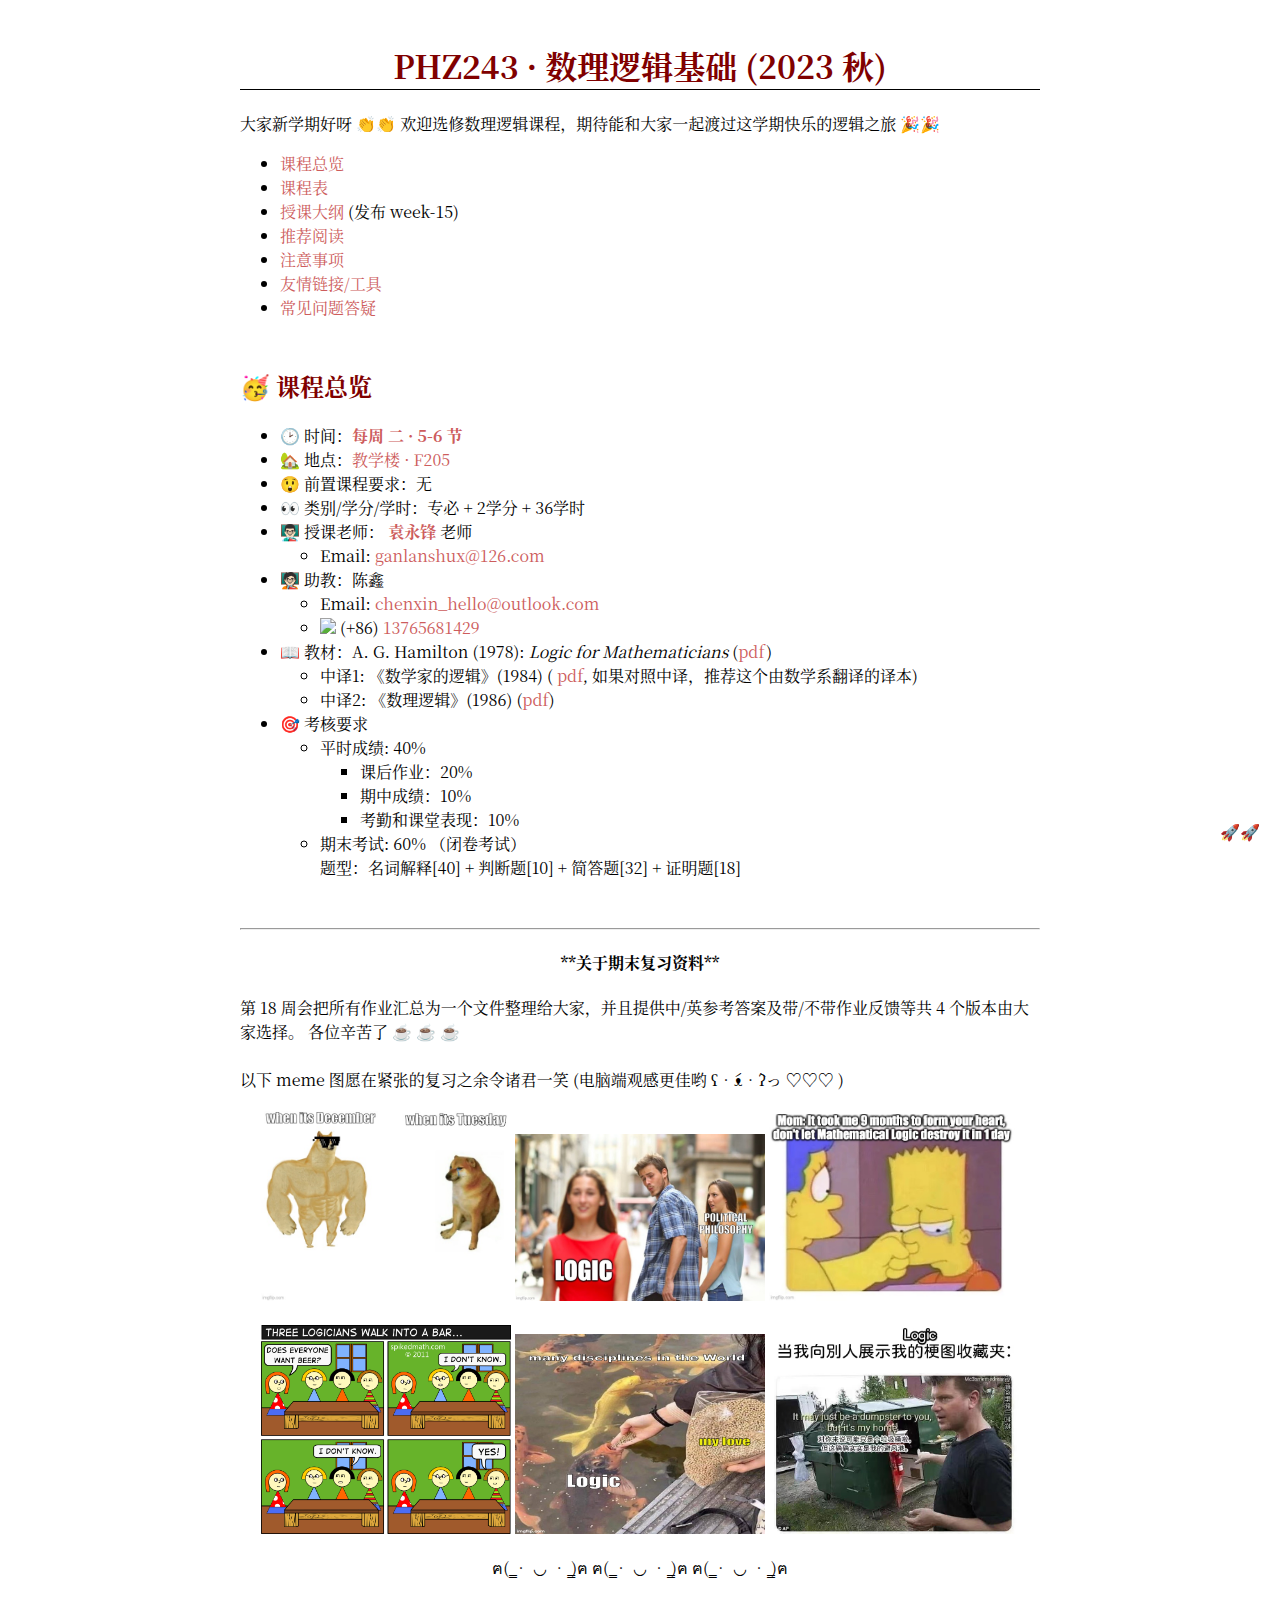
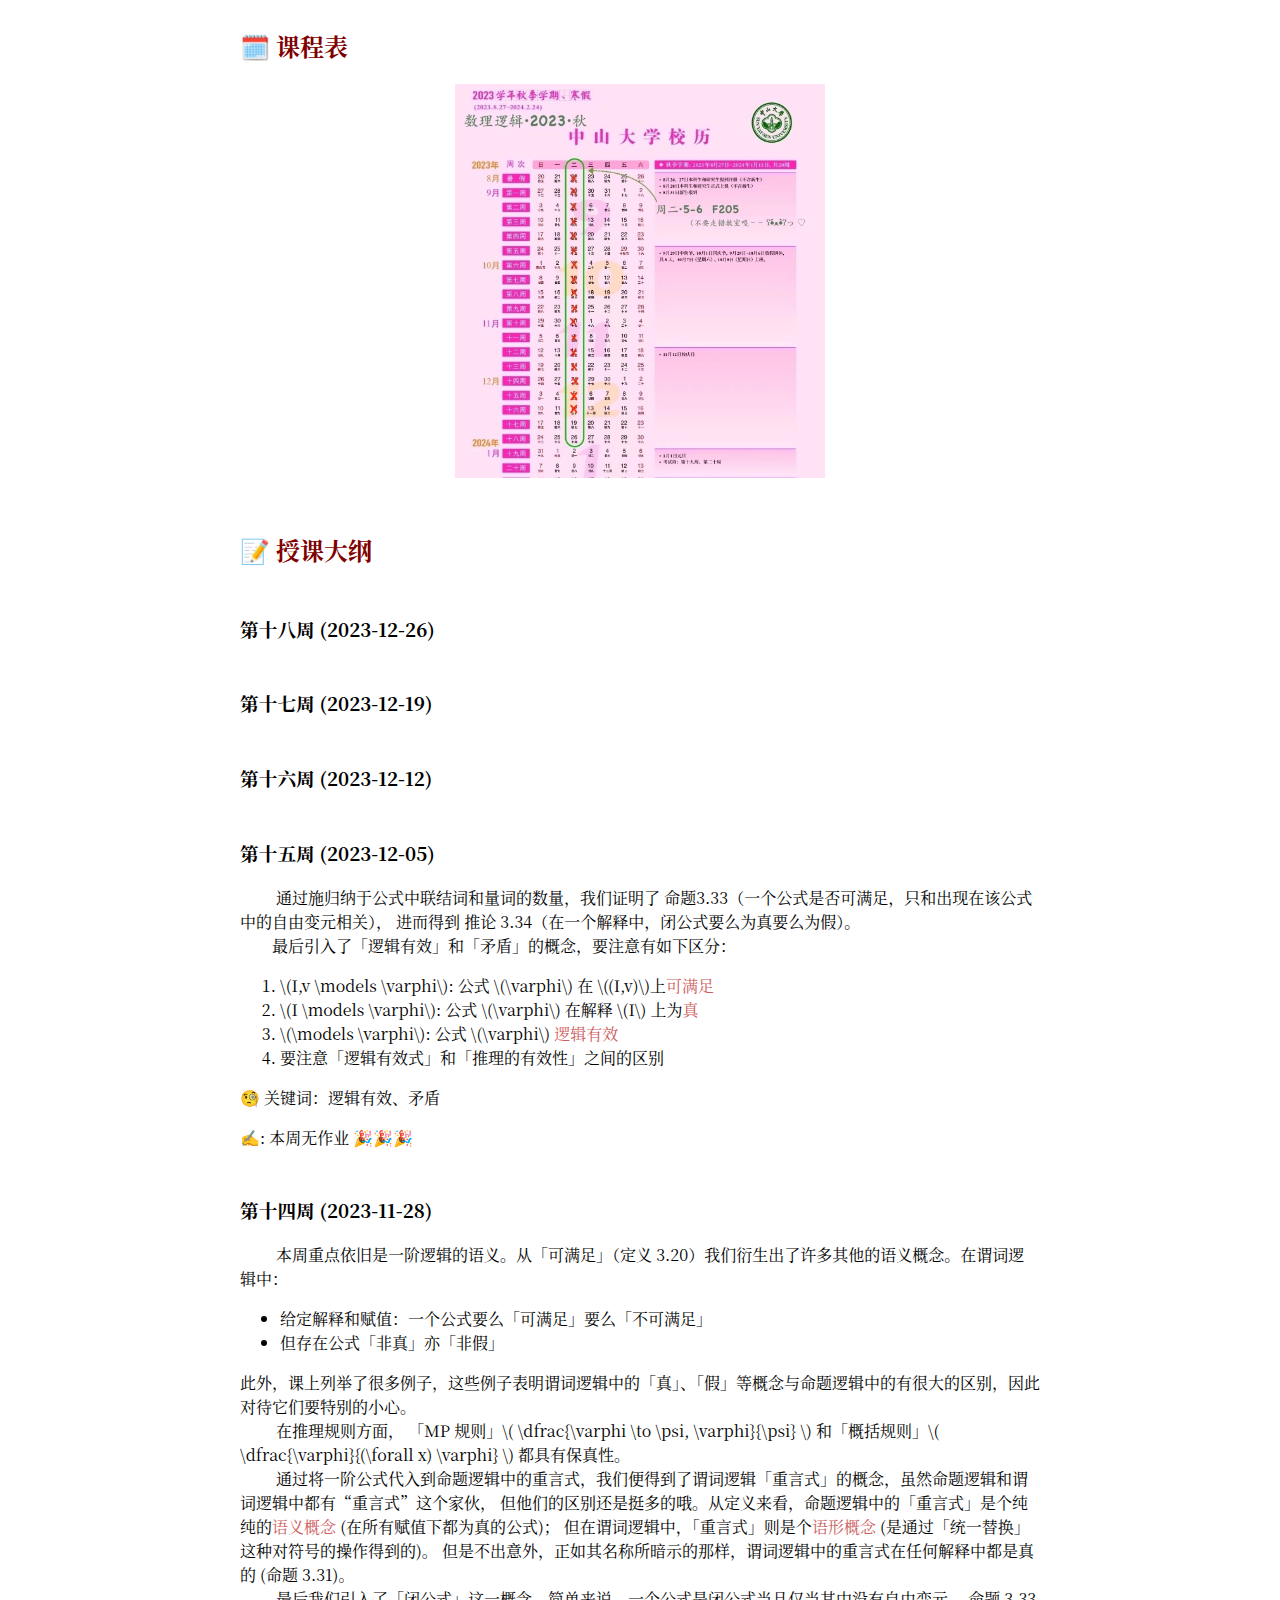
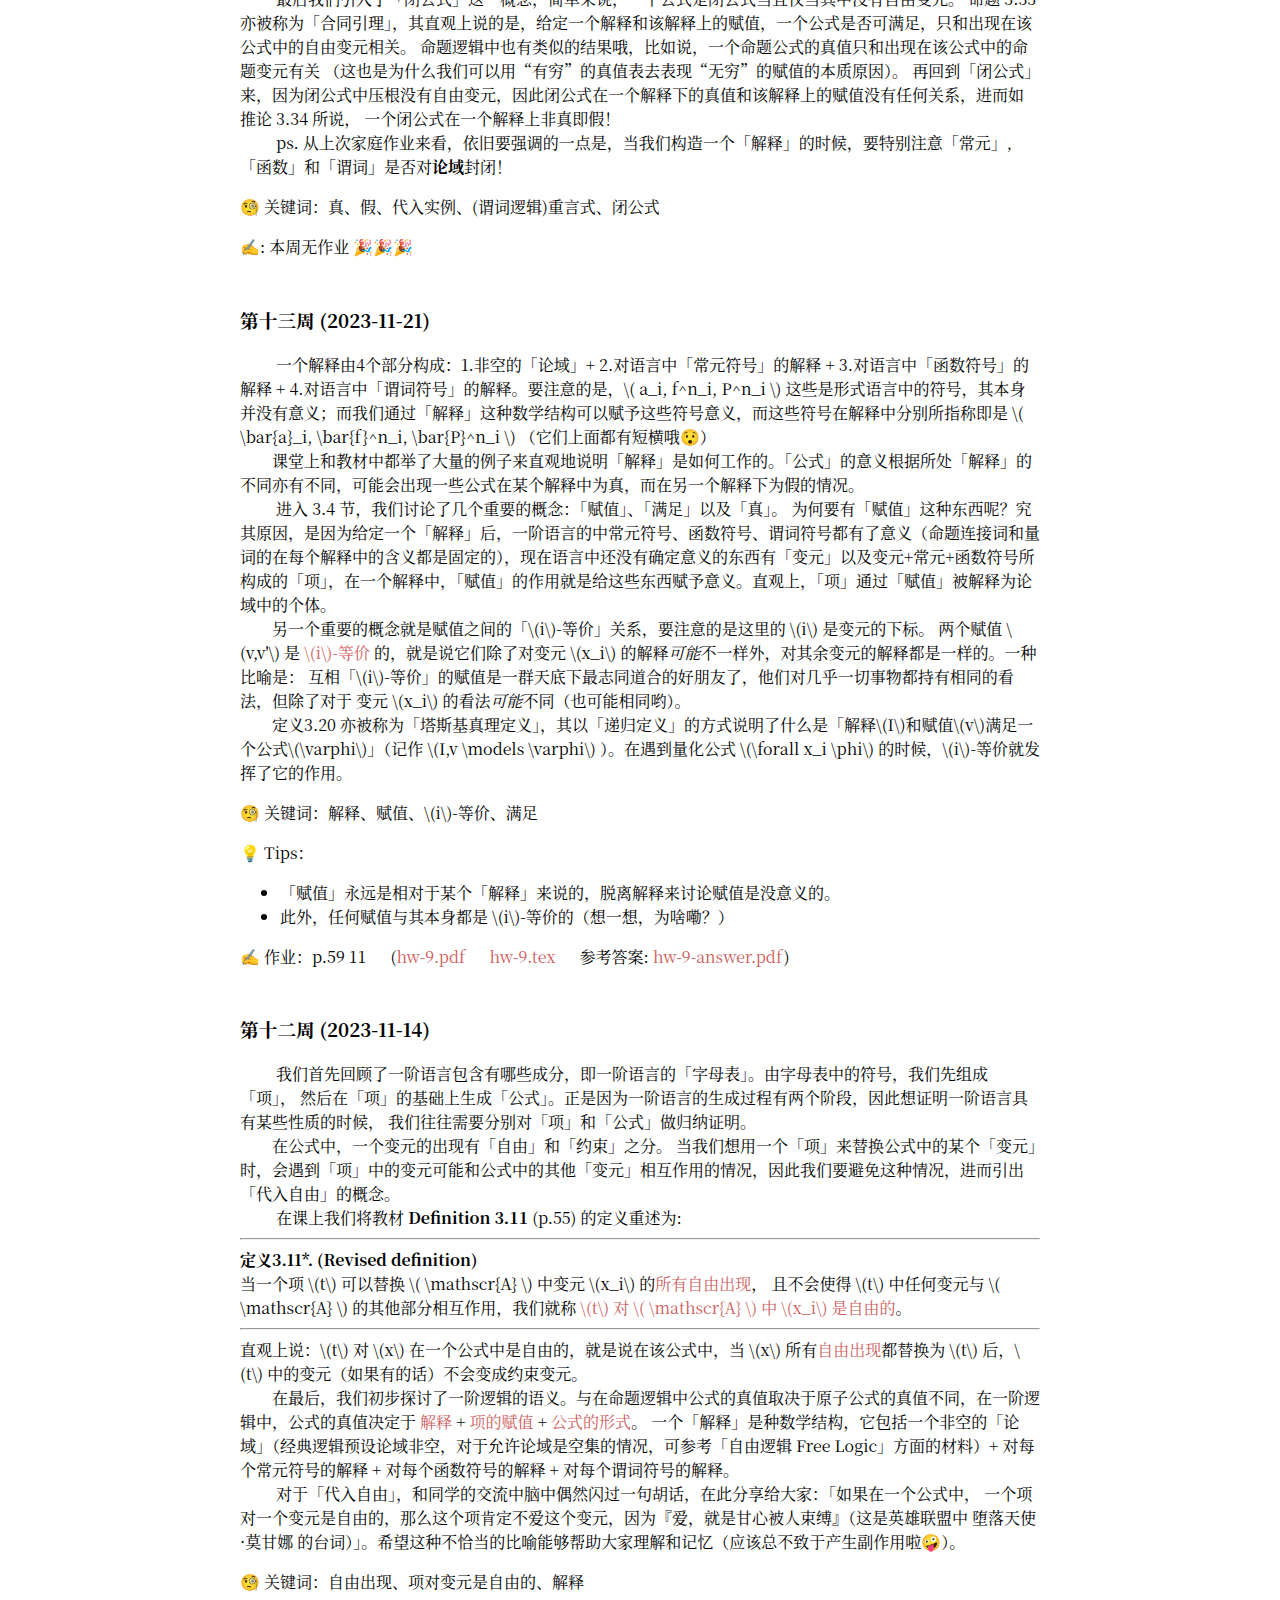
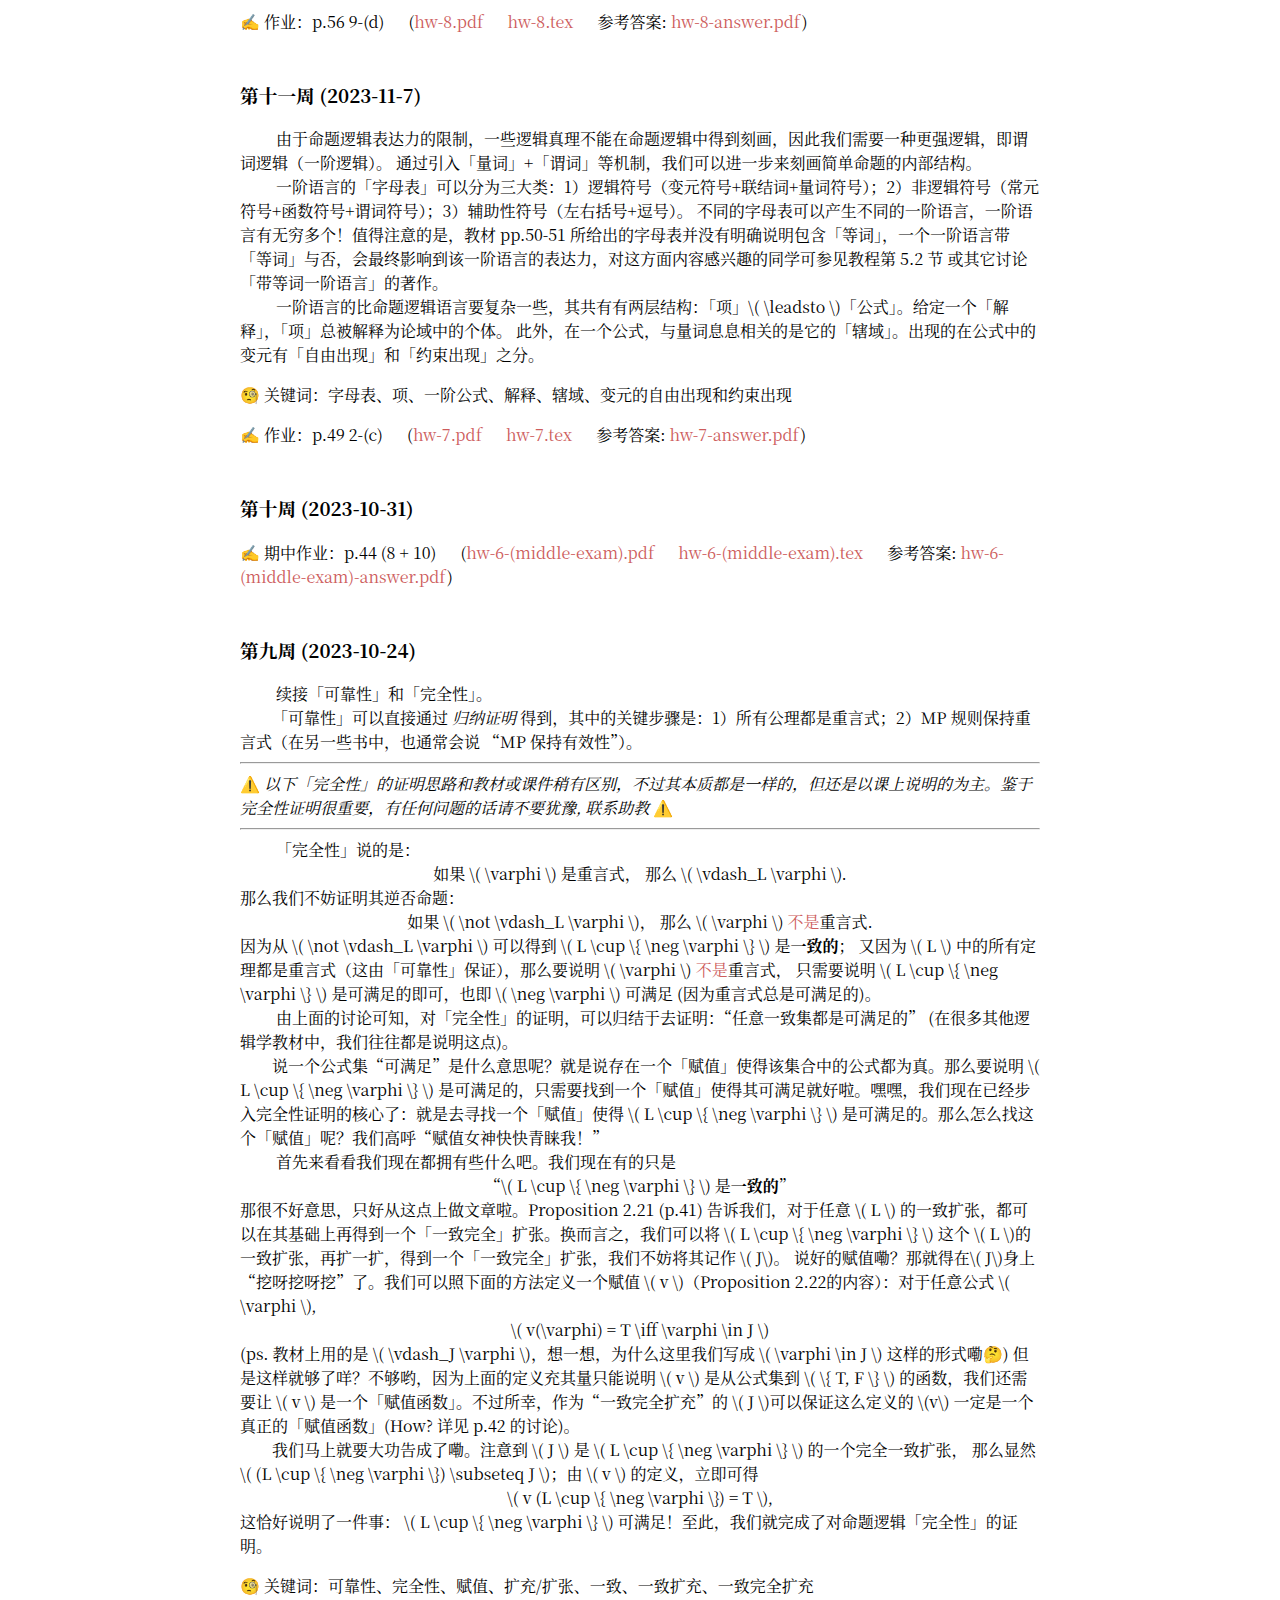
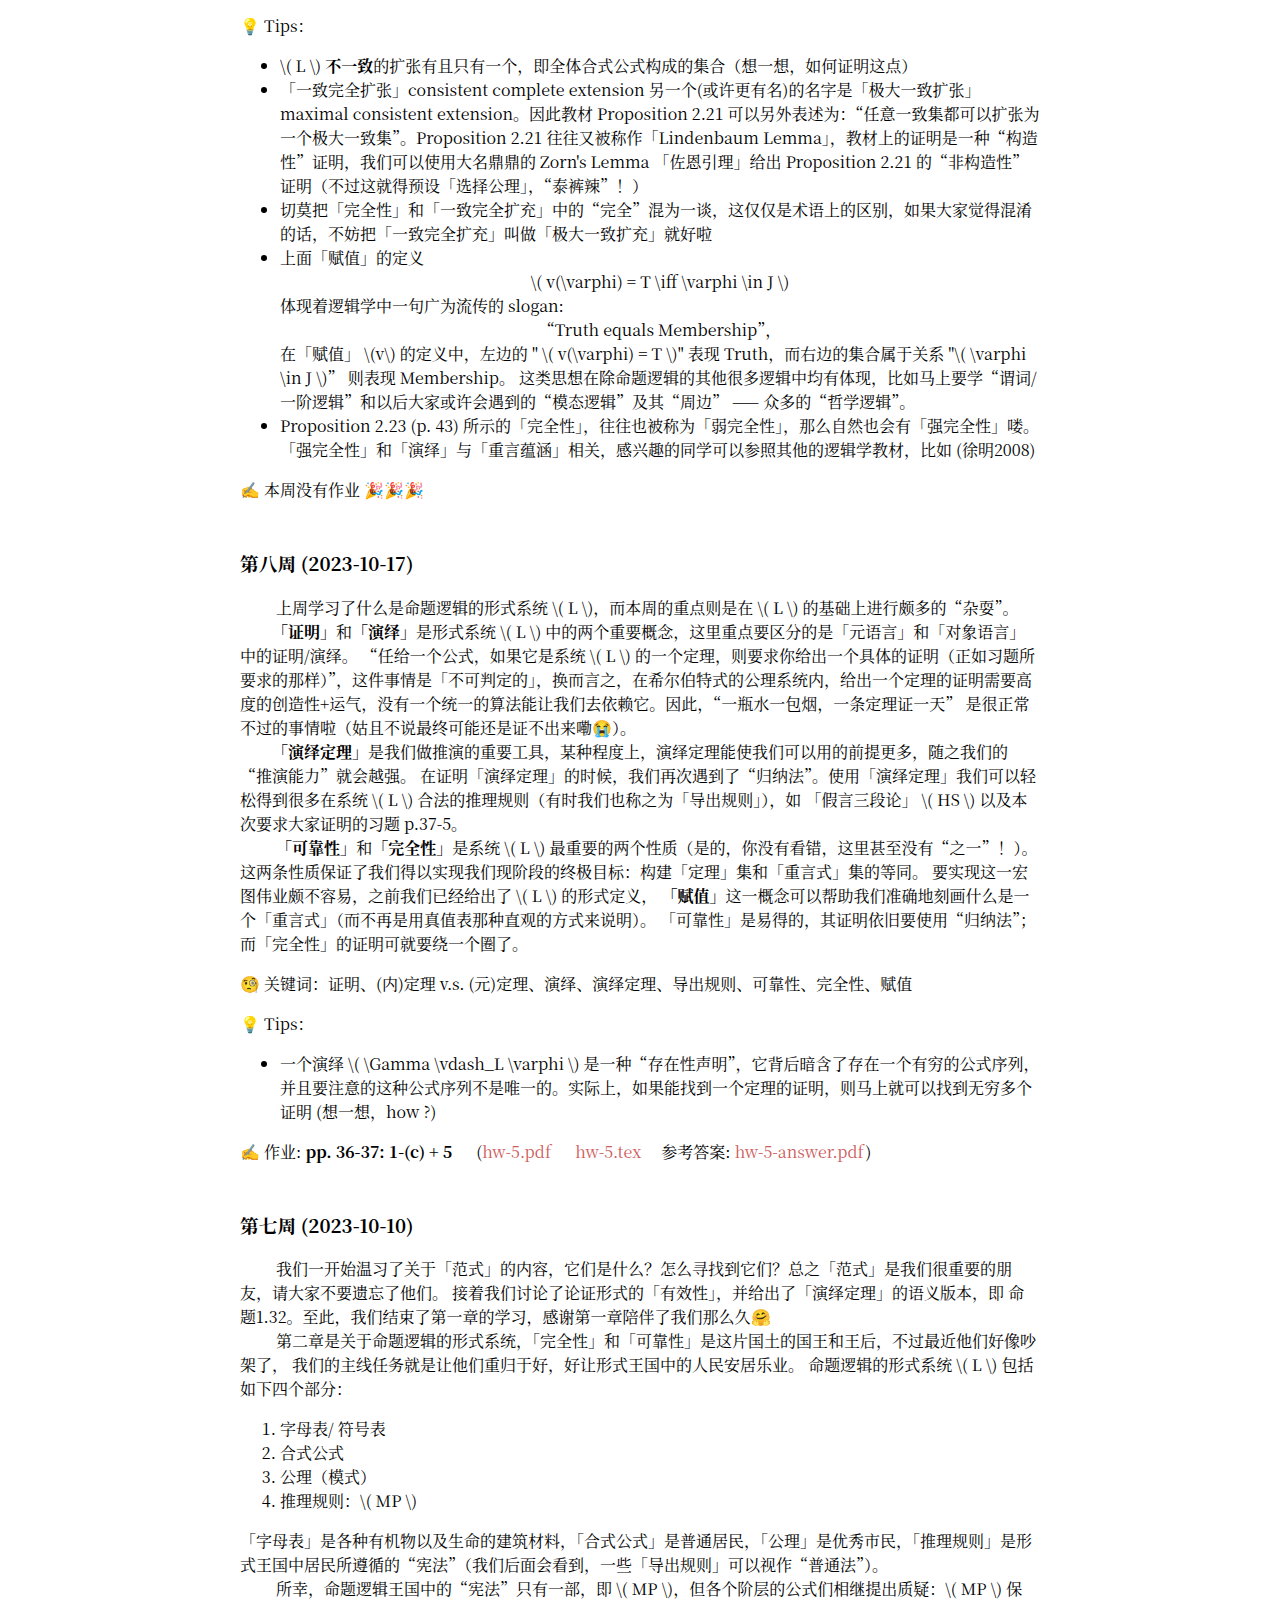
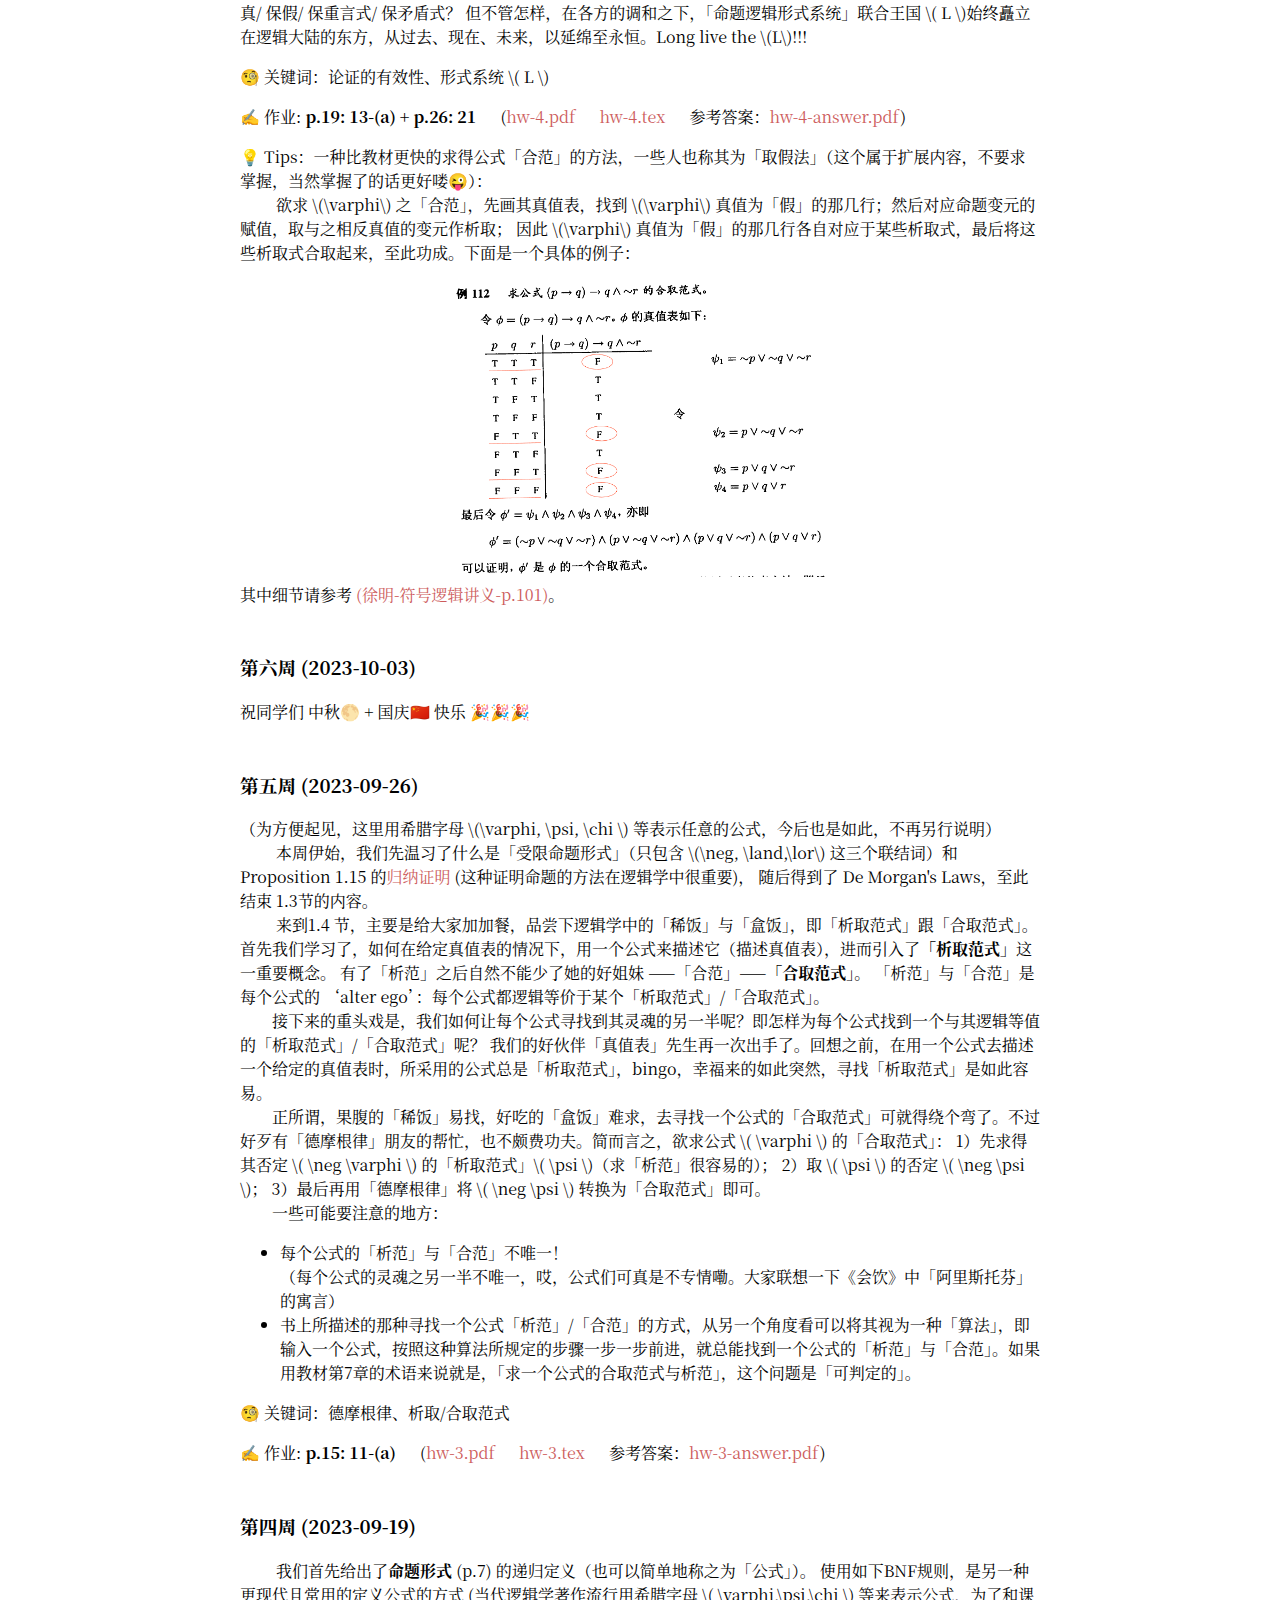
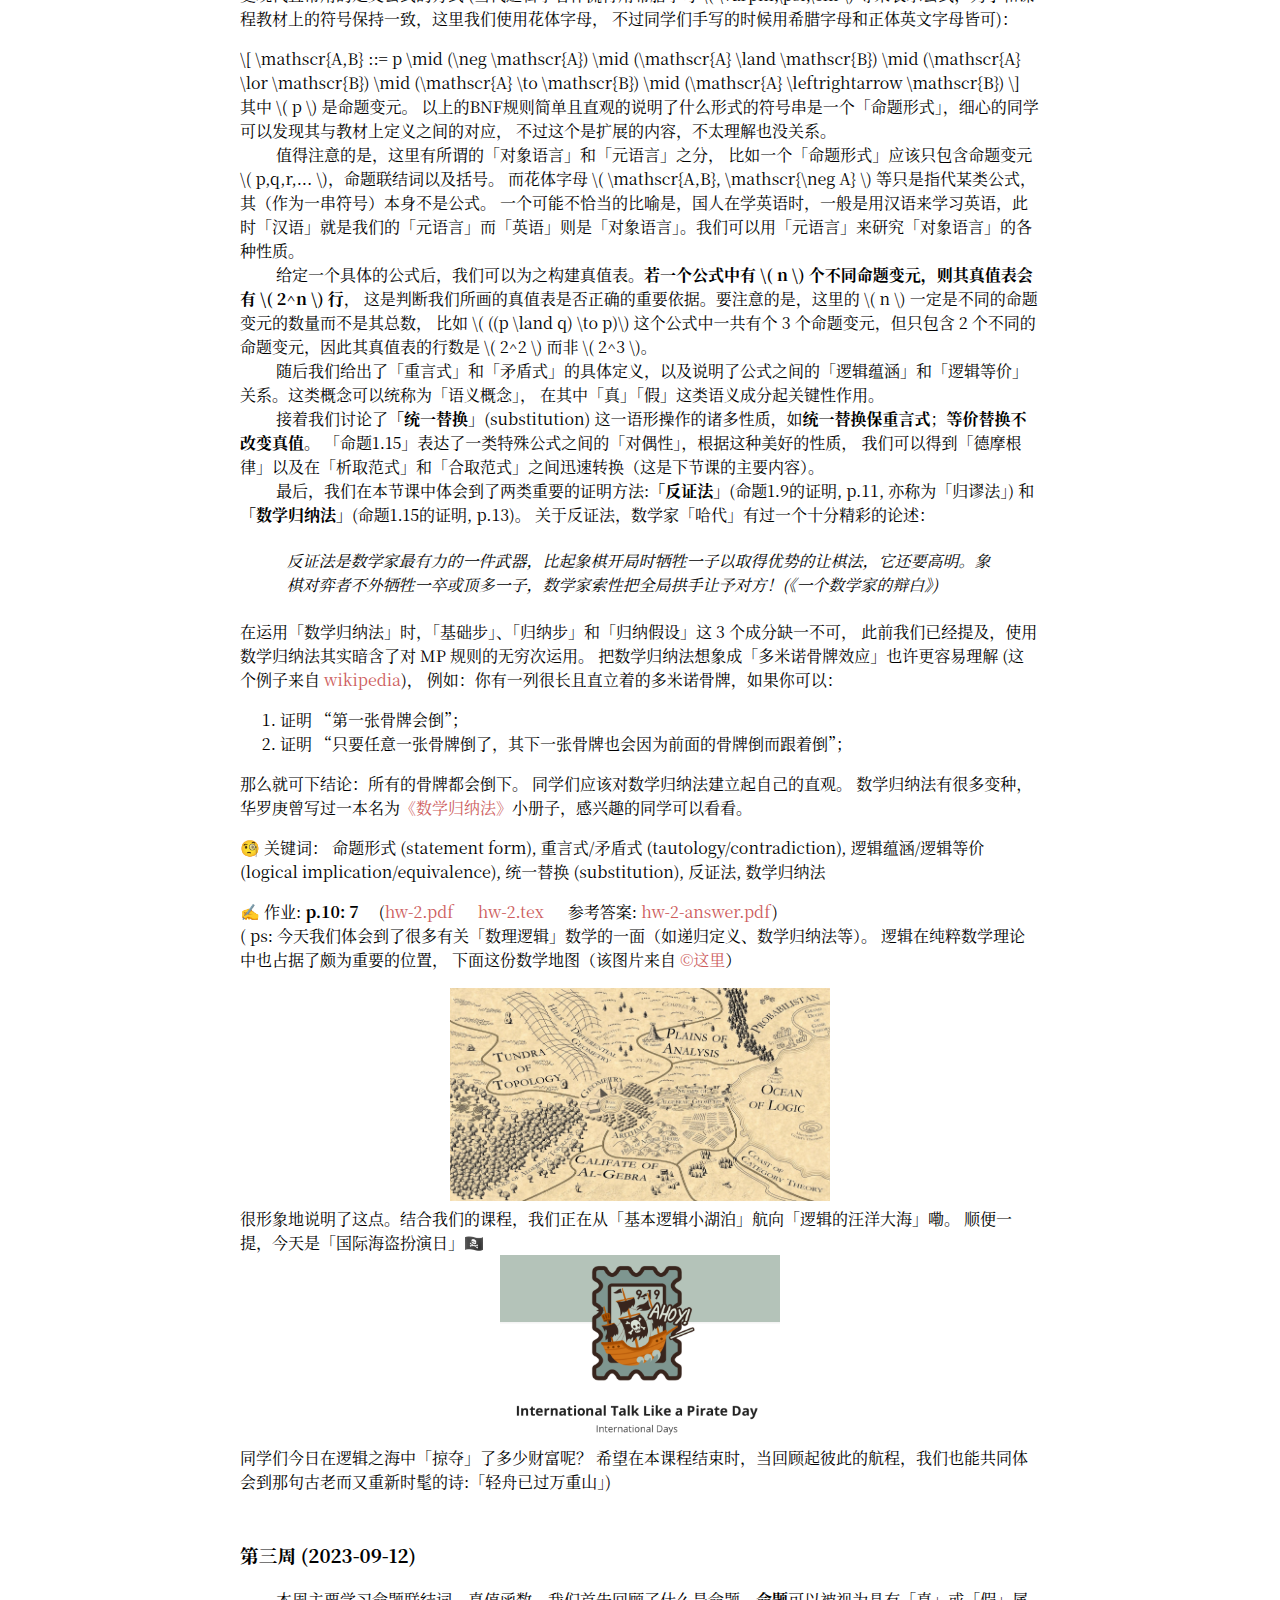
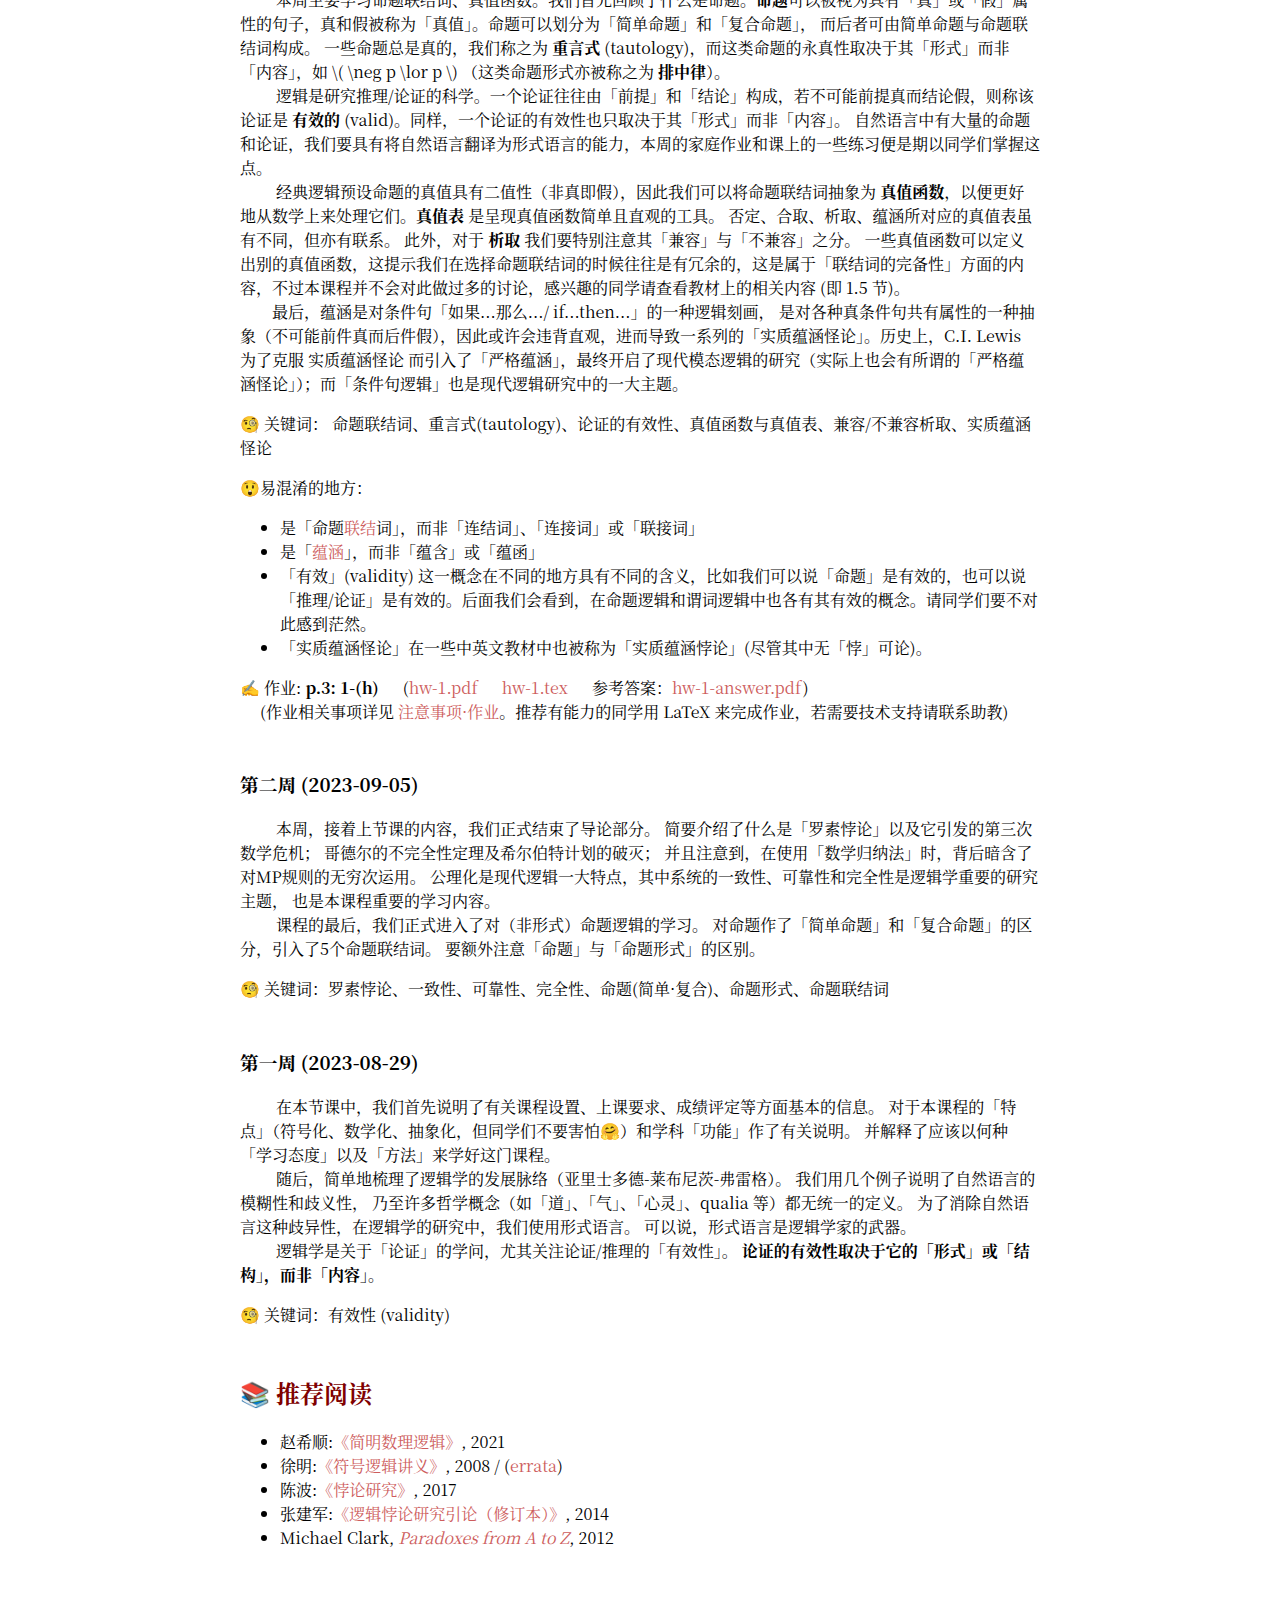
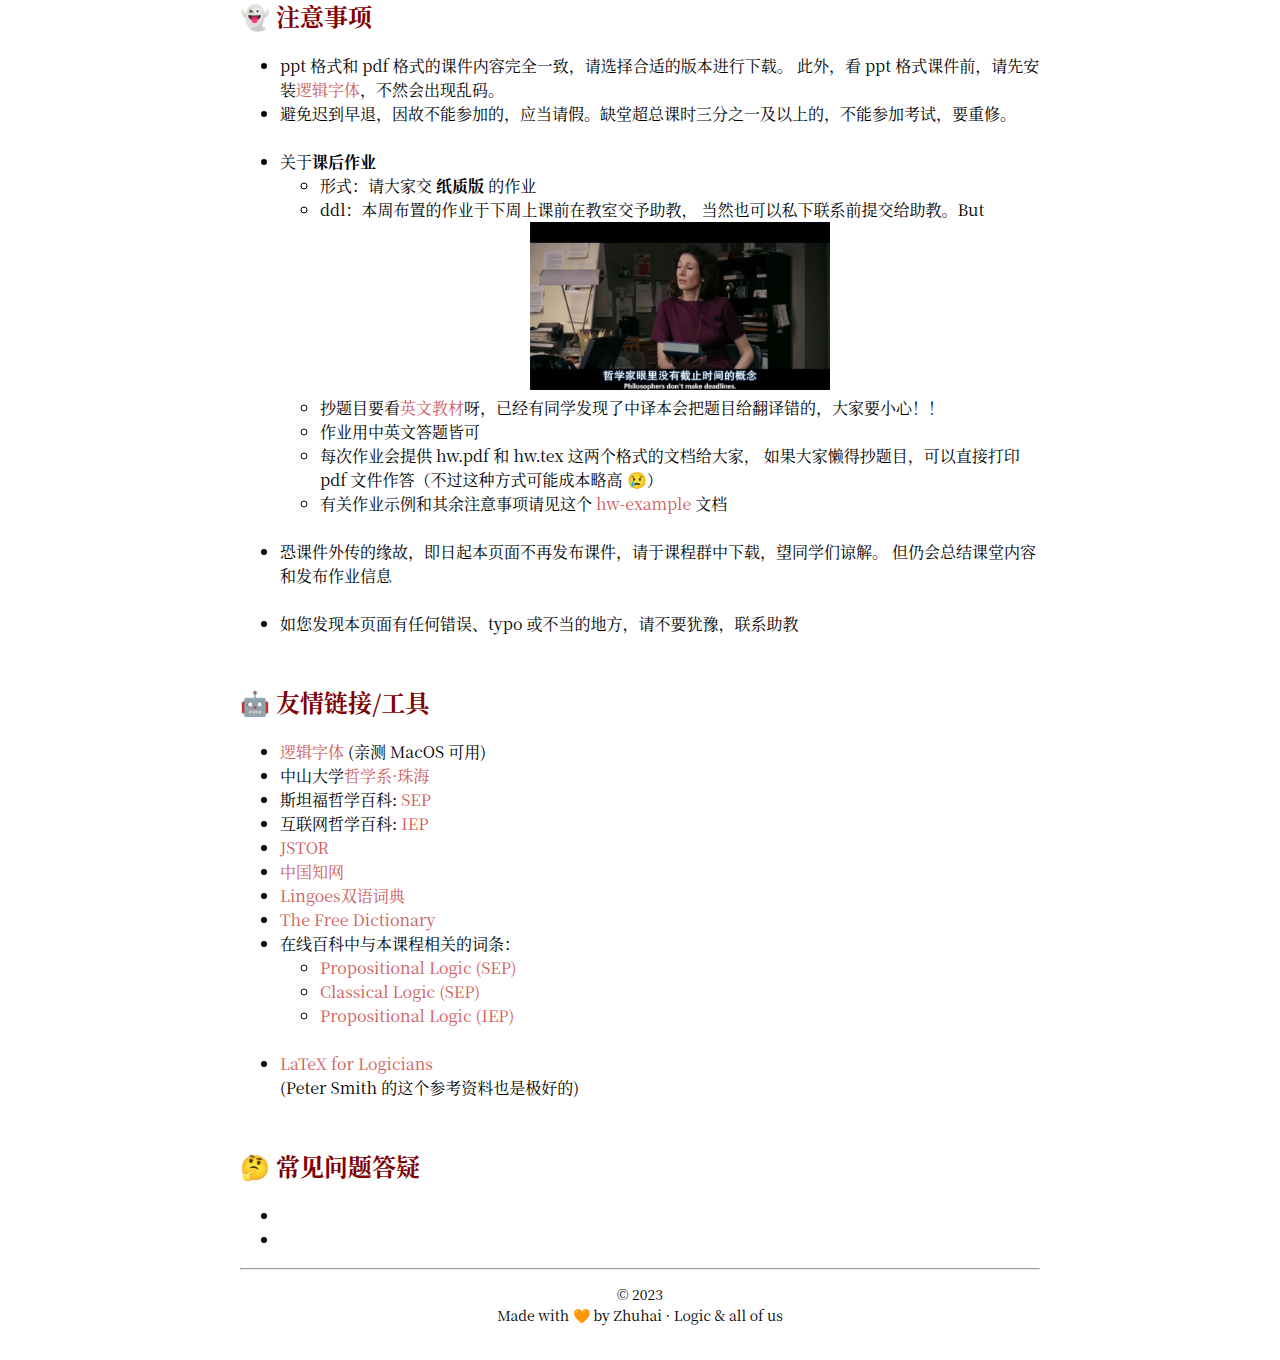
==== index.html @ 337a63cd "post week-15" ====
<!DOCTYPE html>
<html lang="en">

<head>
  <meta charset="utf-8" name="viewport" content="width=device-width,initial-scale=1.0">


  <title> ʕ•́ᴥ•̀ʔっ数理逻辑♡2023 ʕ•́ᴥ•̀ʔっ </title>
  <!--样式表路径-->
  <link rel="stylesheet" href="main.css">

  <!--思源宋体-->
  <link rel="preconnect" href="https://fonts.googleapis.com">
  <link rel="preconnect" href="https://fonts.gstatic.com" crossorigin>
  <link href="https://fonts.googleapis.com/css2?family=Noto+Serif+SC&display=swap" rel="stylesheet">

  <!--数学公式-->
  <!--
  <script type="text/x-mathjax-config">
    MathJax.Hub.Config({tex2jax: {inlineMath: [['$','$'], ['\\(','\\)']]}});
  </script>
  <script type="text/javascript" src="http://cdn.mathjax.org/mathjax/latest/MathJax.js?config=TeX-AMS-MML_HTMLorMML">
  </script>
  -->


  <!--数学公式-->
  <link rel="stylesheet" href="https://cdn.jsdelivr.net/npm/katex@0.16.8/dist/katex.min.css"
    integrity="sha384-GvrOXuhMATgEsSwCs4smul74iXGOixntILdUW9XmUC6+HX0sLNAK3q71HotJqlAn" crossorigin="anonymous">

  <!-- The loading of KaTeX is deferred to speed up page rendering -->
  <script defer src="https://cdn.jsdelivr.net/npm/katex@0.16.8/dist/katex.min.js"
    integrity="sha384-cpW21h6RZv/phavutF+AuVYrr+dA8xD9zs6FwLpaCct6O9ctzYFfFr4dgmgccOTx"
    crossorigin="anonymous"></script>

  <!-- To automatically render math in text elements, include the auto-render extension: -->
  <script defer src="https://cdn.jsdelivr.net/npm/katex@0.16.8/dist/contrib/auto-render.min.js"
    integrity="sha384-+VBxd3r6XgURycqtZ117nYw44OOcIax56Z4dCRWbxyPt0Koah1uHoK0o4+/RRE05" crossorigin="anonymous"
    onload="renderMathInElement(document.body);">
    </script>


  <script>
    window.WebFontConfig = {
      custom: {
        families: ['KaTeX_AMS', 'KaTeX_Caligraphic:n4,n7', 'KaTeX_Fraktur:n4,n7',
          'KaTeX_Main:n4,n7,i4,i7', 'KaTeX_Math:i4,i7', 'KaTeX_Script',
          'KaTeX_SansSerif:n4,n7,i4', 'KaTeX_Size1', 'KaTeX_Size2', 'KaTeX_Size3',
          'KaTeX_Size4', 'KaTeX_Typewriter'],
      },
    };
  </script>
  <script defer src="https://cdn.jsdelivr.net/npm/webfontloader@1.6.28/webfontloader.js"
    integrity="sha256-4O4pS1SH31ZqrSO2A/2QJTVjTPqVe+jnYgOWUVr7EEc=" crossorigin="anonymous"></script>



</head>

<body>

  <center>
    <h1 id="top">
      PHZ243 · 数理逻辑基础

      (2023 秋)
    </h1>
  </center>

  大家新学期好呀 👏👏 欢迎选修数理逻辑课程，期待能和大家一起渡过这学期快乐的逻辑之旅 🎉🎉

  <div class="toc">
    <ul>
      <li>
        <a href="#general">课程总览</a>
      </li>

      <li>
        <a href="#schedule">课程表</a>
      </li>

      <li>
        <a href="#syllabus">授课大纲</a> (发布 week-15)
      </li>

      <li>
        <a href="#recommend">推荐阅读</a>
      </li>

      <li>
        <a href="#notices">注意事项</a>
      </li>

      <li>
        <a href="#links">友情链接/工具</a>
      </li>

      <li>
        <a href="#questions">常见问题答疑</a>
      </li>
    </ul>
  </div>




  <h2 id="general">🥳 课程总览</h2>
  <div>
  <ul>
    <li> 🕑 时间：<a><b>每周 二 · 5-6 节 </b></a></li>
    <li> 🏡 地点：<a>教学楼 · F205</a> </li>

    <li>😲 前置课程要求：无</li>
    <li>👀 类别/学分/学时：专必 + 2学分 + 36学时</li>
    <li> 👨🏻‍🏫 授课老师：
      <a href="https://phil-zh.sysu.edu.cn/zh-hans/teacher/326" target="_blank" title="哲珠袁老师页面"><b>袁永锋</b></a> 老师
      <ul>
        <li>Email: <a href="mailto:ganlanshux@126.com">ganlanshux@126.com</a></li>
      </ul>
    </li>

    <li> 🧑🏻‍🏫 助教：陈鑫
      <ul>
        <li>Email: <a href="mailto:chenxin_hello@outlook.com"
            title="其实 chenxinhello@outlook.com 也是可以的哟">chenxin_hello@outlook.com</a></li>
        <li><img src="https://open.weixin.qq.com/zh_CN/htmledition/res/assets/res-design-download/icon16_wx_logo.png">
          (+86) <a href="tel:13765681429">13765681429</a>
        </li>
      </ul>
    </li>


    <li> 📖 教材：A. G. Hamilton (1978): <i>Logic for Mathematicians</i>
      (<a href="textbook/A. G. Hamilton(1978) - Logic for Mathematicians.pdf" target="_blank">pdf</a>)
      <ul>
        <li>中译1: 《数学家的逻辑》(1984)
          ( <a href="textbook/数学家的逻辑(1984).pdf" target="_blank">pdf</a>, 如果对照中译，推荐这个由数学系翻译的译本)
        </li>

        <li>中译2: 《数理逻辑》(1986) (<a href="textbook/数理逻辑(1986).pdf" target="_blank">pdf</a>)
        </li>
      </ul>
    </li>

    <li>🎯 考核要求
      <ul>
        <li>平时成绩: 40% </li>
        <ul>
          <li>课后作业：20%</li>
          <li>期中成绩：10%</li>
          <li>考勤和课堂表现：10%</li>
        </ul>

        <li>期末考试: 60% （闭卷考试）</li>
        题型：名词解释[40] + 判断题[10] + 简答题[32] + 证明题[18]
      </ul>
    </li>
  </ul>
 </div>

  <br>

  

  <hr>
  <center>
    <h4>**关于期末复习资料**</h4>
  </center>
  第 18 周会把所有作业汇总为一个文件整理给大家，并且提供中/英参考答案及带/不带作业反馈等共 4 个版本由大家选择。
  各位辛苦了 ☕️ ☕️ ☕️
  <br>

  <br>
  以下 meme 图愿在紧张的复习之余令诸君一笑 (电脑端观感更佳哟 ʕ•́ᴥ•̀ʔっ ♡♡♡ )




  <p align="center">

    <a href="images/Dec_Tue.jpg" target="_blank"><img src="images/Dec_Tue.jpg" title="" width="250px"></a>

    <a href="images/political-philosophy_logic.jpg" target="_blank"><img src="images/political-philosophy_logic.jpg" title="" width="250px"></a>

    <a href="images/Mom.jpg" target="_blank"><img src="images/Mom.jpg" width="250px"></a>

  </p>

  
  <p align="center">

  <a href="images/three-logicians.png" target="_blank"><img src="images/three-logicians.png" title="" width="250px"></a>

  <a href="images/logic-my-love.jpg" target="_blank"><img src="images/logic-my-love.jpg"
    width="250px" height="200px"></a>

  <a href="images/meme-home.jpg" target="_blank"><img src="images/meme-home.jpg" title="" width="250px"></a>
  </p>

  
  

  
  <center>
    ฅ( ̳• ◡ • ̳)ฅ       ฅ( ̳• ◡ • ̳)ฅ       ฅ( ̳• ◡ • ̳)ฅ 
    <!--  <a>more logic-meme</a> -->
  </center>

     




  <h2 id="schedule">🗓️ 课程表</h2>
  <p align="center">
    <a href="schedule.jpg" target="_blank"><img src="schedule.jpg" width="370px"></a>
  </p>






  <h2 id="syllabus">📝 授课大纲</h2>

  <h3>第十八周 (2023-12-26)</h3>

  <h3>第十七周 (2023-12-19)</h3>


  <h3>第十六周 (2023-12-12)</h3>

  

  <h3>第十五周 (2023-12-05)</h3>
  &emsp;&emsp; 通过施归纳于公式中联结词和量词的数量，我们证明了 命题3.33（一个公式是否可满足，只和出现在该公式中的自由变元相关），
  进而得到 推论 3.34（在一个解释中，闭公式要么为真要么为假）。
  <br>
  &emsp;&emsp;最后引入了「逻辑有效」和「矛盾」的概念，要注意有如下区分：
  <ol>
    <li>\(I,v \models \varphi\): 公式 \(\varphi\) 在 \((I,v)\)上<a>可满足</a></li>
    <li>\(I \models \varphi\): 公式 \(\varphi\) 在解释 \(I\) 上为<a>真</a></li>
    <li>\(\models \varphi\): 公式 \(\varphi\) <a>逻辑有效</a></li>
    <li>要注意「逻辑有效式」和「推理的有效性」之间的区别</li>
  </ol>

  <p>
    🧐 关键词：逻辑有效、矛盾
  </p>
  <p>
    ✍️: 本周无作业 🎉🎉🎉
  </p>


  <h3>第十四周 (2023-11-28)</h3>
  <div>
  &emsp;&emsp; 
  本周重点依旧是一阶逻辑的语义。从「可满足」（定义 3.20）我们衍生出了许多其他的语义概念。在谓词逻辑中：
  <ul>
    <li>给定解释和赋值：一个公式要么「可满足」要么「不可满足」</li>
    <li>但存在公式「非真」亦「非假」</li>
  </ul>
  此外，课上列举了很多例子，这些例子表明谓词逻辑中的「真」、「假」等概念与命题逻辑中的有很大的区别，因此对待它们要特别的小心。
  <br>
  &emsp;&emsp; 
  在推理规则方面，
  「MP 规则」\( \dfrac{\varphi \to \psi, \varphi}{\psi} \) 和「概括规则」\( \dfrac{\varphi}{(\forall x) \varphi} \) 都具有保真性。
  <br>
  &emsp;&emsp;
  通过将一阶公式代入到命题逻辑中的重言式，我们便得到了谓词逻辑「重言式」的概念，虽然命题逻辑和谓词逻辑中都有“重言式”这个家伙，
  但他们的区别还是挺多的哦。从定义来看，命题逻辑中的「重言式」是个纯纯的<a>语义概念</a> (在所有赋值下都为真的公式)；
  但在谓词逻辑中，「重言式」则是个<a>语形概念</a> (是通过「统一替换」这种对符号的操作得到的)。
  但是不出意外，正如其名称所暗示的那样，谓词逻辑中的重言式在任何解释中都是真的 (命题 3.31)。
  <br>
  &emsp;&emsp;
  最后我们引入了「闭公式」这一概念，简单来说，一个公式是闭公式当且仅当其中没有自由变元。
  命题 3.33 亦被称为「合同引理」，其直观上说的是，给定一个解释和该解释上的赋值，一个公式是否可满足，只和出现在该公式中的自由变元相关。
  命题逻辑中也有类似的结果哦，比如说，一个命题公式的真值只和出现在该公式中的命题变元有关
  （这也是为什么我们可以用“有穷”的真值表去表现“无穷”的赋值的本质原因）。
  再回到「闭公式」来，因为闭公式中压根没有自由变元，因此闭公式在一个解释下的真值和该解释上的赋值没有任何关系，进而如 推论 3.34 所说，
  一个闭公式在一个解释上非真即假！
  <br>
  &emsp;&emsp; ps. 从上次家庭作业来看，依旧要强调的一点是，当我们构造一个「解释」的时候，要特别注意「常元」,「函数」和「谓词」是否对<b>论域</b>封闭！
  <p>
    🧐 关键词：真、假、代入实例、(谓词逻辑)重言式、闭公式
  </p>
  <p>
    ✍️: 本周无作业 🎉🎉🎉
  </p>
  </div>





  <h3>第十三周 (2023-11-21)</h3>
  <div>
  &emsp;&emsp; 一个解释由4个部分构成：1.非空的「论域」+ 2.对语言中「常元符号」的解释 + 3.对语言中「函数符号」的解释 + 4.对语言中「谓词符号」的解释。要注意的是，\( a_i, f^n_i, P^n_i
  \)
  这些是形式语言中的符号，其本身并没有意义；而我们通过「解释」这种数学结构可以赋予这些符号意义，而这些符号在解释中分别所指称即是 \( \bar{a}_i, \bar{f}^n_i, \bar{P}^n_i \)
  （它们上面都有短横哦😯）
  <br>
  &emsp;&emsp;课堂上和教材中都举了大量的例子来直观地说明「解释」是如何工作的。「公式」的意义根据所处「解释」的不同亦有不同，可能会出现一些公式在某个解释中为真，而在另一个解释下为假的情况。
  <br>
  &emsp;&emsp; 进入
  3.4 节，我们讨论了几个重要的概念：「赋值」、「满足」以及「真」。
  为何要有「赋值」这种东西呢？究其原因，是因为给定一个「解释」后，一阶语言的中常元符号、函数符号、谓词符号都有了意义（命题连接词和量词的在每个解释中的含义都是固定的），现在语言中还没有确定意义的东西有「变元」以及变元+常元+函数符号所构成的「项」，在一个解释中，「赋值」的作用就是给这些东西赋予意义。直观上，「项」通过「赋值」被解释为论域中的个体。
  <br>
  &emsp;&emsp;另一个重要的概念就是赋值之间的「\(i\)-等价」关系，要注意的是这里的 \(i\) 是变元的下标。
  两个赋值 \(v,v'\) 是 <a>\(i\)-等价</a> 的，就是说它们除了对变元 \(x_i\) 的解释<i>可能</i>不一样外，对其余变元的解释都是一样的。一种比喻是：
  互相「\(i\)-等价」的赋值是一群天底下最志同道合的好朋友了，他们对几乎一切事物都持有相同的看法，但除了对于 变元 \(x_i\) 的看法<i>可能</i>不同（也可能相同哟）。
  <br>
  &emsp;&emsp;定义3.20 亦被称为「塔斯基真理定义」，其以「递归定义」的方式说明了什么是「解释\(I\)和赋值\(v\)满足一个公式\(\varphi\)」（记作 \(I,v \models \varphi\)
  ）。在遇到量化公式 \(\forall x_i \phi\) 的时候，\(i\)-等价就发挥了它的作用。
  <p>
    🧐 关键词：解释、赋值、\(i\)-等价、满足
  </p>
  <p>
    💡 Tips：
  <ul>
    <li>「赋值」永远是相对于某个「解释」来说的，脱离解释来讨论赋值是没意义的。</li>
    <li> 此外，任何赋值与其本身都是 \(i\)-等价的（想一想，为啥嘞？） </li>
  </ul>
  </p>
  <p>
    ✍️ 作业：p.59 11 
    &emsp; (<a href="hw-tex/hw-9.pdf" target="_blank">hw-9.pdf</a> 
    &emsp; <a href="hw-tex/hw-9.tex" target="_blank">hw-9.tex</a>
    &emsp; 参考答案: <a href="hw-tex/hw-9-answer.pdf" target="_blank">hw-9-answer.pdf</a>)
  </p>
  </div>





  <h3>第十二周 (2023-11-14)</h3>
  <div>
  &emsp;&emsp; 我们首先回顾了一阶语言包含有哪些成分，即一阶语言的「字母表」。由字母表中的符号，我们先组成「项」，
  然后在「项」的基础上生成「公式」。正是因为一阶语言的生成过程有两个阶段，因此想证明一阶语言具有某些性质的时候，
  我们往往需要分别对「项」和「公式」做归纳证明。
  <br>
  &emsp;&emsp;在公式中，一个变元的出现有「自由」和「约束」之分。
  当我们想用一个「项」来替换公式中的某个「变元」时，会遇到「项」中的变元可能和公式中的其他「变元」相互作用的情况，因此我们要避免这种情况，进而引出「代入自由」的概念。
  <br>
  &emsp;&emsp;
  在课上我们将教材 <b>Definition 3.11</b> (p.55) 的定义重述为:
  <hr>
  <div>
    <b>定义3.11*. (Revised definition)</b> <br>
    当一个项 \(t\) 可以替换 \( \mathscr{A} \) 中变元 \(x_i\) 的<a>所有自由出现</a>，
    且不会使得 \(t\) 中任何变元与 \( \mathscr{A} \) 的其他部分相互作用，我们就称 <a>\(t\) 对 \( \mathscr{A} \) 中 \(x_i\) 是自由的</a>。
  </div>
  <hr>
  直观上说：\(t\) 对 \(x\) 在一个公式中是自由的，就是说在该公式中，当 \(x\) 所有<a>自由出现</a>都替换为 \(t\) 后，\(t\) 中的变元（如果有的话）不会变成约束变元。
  <br>
  &emsp;&emsp;在最后，我们初步探讨了一阶逻辑的语义。与在命题逻辑中公式的真值取决于原子公式的真值不同，在一阶逻辑中，公式的真值决定于
  <a>解释</a> + <a>项的赋值</a> + <a>公式的形式</a>。
  一个「解释」是种数学结构，它包括一个非空的「论域」（经典逻辑预设论域非空，对于允许论域是空集的情况，可参考「自由逻辑 Free Logic」方面的材料）+
  对每个常元符号的解释 + 对每个函数符号的解释 + 对每个谓词符号的解释。
  <br>
  &emsp;&emsp;
  对于「代入自由」，和同学的交流中脑中偶然闪过一句胡话，在此分享给大家：「如果在一个公式中， 一个项对一个变元是自由的，那么这个项肯定不爱这个变元，因为『爱，就是甘心被人束缚』（这是英雄联盟中 堕落天使·莫甘娜
  的台词）」。希望这种不恰当的比喻能够帮助大家理解和记忆（应该总不致于产生副作用啦🤪）。
  <p>
    🧐 关键词：自由出现、项对变元是自由的、解释
  </p>
  <p>
    ✍️ 作业：p.56 9-(d) 
    &emsp; (<a href="hw-tex/hw-8.pdf" target="_blank">hw-8.pdf</a> 
    &emsp; <a href="hw-tex/hw-8.tex" target="_blank">hw-8.tex</a>
    &emsp; 参考答案: <a href="hw-tex/hw-8-answer.pdf" target="_blank">hw-8-answer.pdf</a>)
  </p>
  </div>





  <h3>第十一周 (2023-11-7)</h3>
  <div>
  &emsp;&emsp;
  由于命题逻辑表达力的限制，一些逻辑真理不能在命题逻辑中得到刻画，因此我们需要一种更强逻辑，即谓词逻辑（一阶逻辑）。
  通过引入「量词」+「谓词」等机制，我们可以进一步来刻画简单命题的内部结构。
  <br>
  &emsp;&emsp;
  一阶语言的「字母表」可以分为三大类：1）逻辑符号（变元符号+联结词+量词符号）；2）非逻辑符号（常元符号+函数符号+谓词符号）；3）辅助性符号（左右括号+逗号）。
  不同的字母表可以产生不同的一阶语言，一阶语言有无穷多个！值得注意的是，教材 pp.50-51
  所给出的字母表并没有明确说明包含「等词」，一个一阶语言带「等词」与否，会最终影响到该一阶语言的表达力，对这方面内容感兴趣的同学可参见教程第 5.2 节 或其它讨论「带等词一阶语言」的著作。
  <br>
  &emsp;&emsp;
  一阶语言的比命题逻辑语言要复杂一些，其共有有两层结构：「项」\( \leadsto \)「公式」。给定一个「解释」，「项」总被解释为论域中的个体。
  此外，在一个公式，与量词息息相关的是它的「辖域」。出现的在公式中的变元有「自由出现」和「约束出现」之分。
  <p>
    🧐 关键词：字母表、项、一阶公式、解释、辖域、变元的自由出现和约束出现
  </p>
  <p>
    ✍️ 作业：p.49 2-(c) 
    &emsp; (<a href="hw-tex/hw-7.pdf" target="_blank">hw-7.pdf</a> 
    &emsp; <a href="hw-tex/hw-7.tex" target="_blank">hw-7.tex</a>
    &emsp; 参考答案: <a href="hw-tex/hw-7-answer.pdf" target="_blank">hw-7-answer.pdf</a>)
  </p>
  </div>





  <h3>第十周 (2023-10-31)</h3>
  <p>
    ✍️ 期中作业：p.44 (8 + 10) 
    &emsp; (<a href="hw-tex/hw-6-middle-exam.pdf" target="_blank">hw-6-(middle-exam).pdf</a> 
    &emsp; <a href="hw-tex/hw-6-middle-exam.tex" target="_blank">hw-6-(middle-exam).tex</a>
    &emsp; 参考答案: <a href="hw-tex/hw-6-middle-exam-answer.pdf" target="_blank">hw-6-(middle-exam)-answer.pdf</a>)
  </p>



  <h3>第九周 (2023-10-24)</h3>
  <div>
  &emsp;&emsp; 续接「可靠性」和「完全性」。
  <br>
  &emsp;&emsp;「可靠性」可以直接通过 <i>归纳证明</i> 得到，其中的关键步骤是：1）所有公理都是重言式；2）MP 规则保持重言式（在另一些书中，也通常会说 “MP 保持有效性”）。
  <hr>
  ⚠️ <i>以下「完全性」的证明思路和教材或课件稍有区别，不过其本质都是一样的，但还是以课上说明的为主。鉴于完全性证明很重要，有任何问题的话请不要犹豫, 联系助教</i> ⚠️
  <hr>
  &emsp;&emsp; 「完全性」说的是：
  <center>
    如果 \( \varphi \) 是重言式， 那么 \( \vdash_L \varphi \).
  </center>
  那么我们不妨证明其逆否命题：
  <center>
    如果 \( \not \vdash_L \varphi \)， 那么 \( \varphi \) <a>不是</a>重言式.
  </center>
  因为从 \( \not \vdash_L \varphi \) 可以得到 \( L \cup \{ \neg \varphi \} \) 是<b>一致的</b>；
  又因为 \( L \) 中的所有定理都是重言式（这由「可靠性」保证），那么要说明 \( \varphi \) <a>不是</a>重言式，
  只需要说明 \( L \cup \{ \neg \varphi \} \) 是可满足的即可，也即 \( \neg \varphi \) 可满足 (因为重言式总是可满足的)。

  <br>
  &emsp;&emsp;
  由上面的讨论可知，对「完全性」的证明，可以归结于去证明：“任意一致集都是可满足的” (在很多其他逻辑学教材中，我们往往都是说明这点)。
  <br>
  &emsp;&emsp;说一个公式集“可满足”是什么意思呢？就是说存在一个「赋值」使得该集合中的公式都为真。那么要说明 \( L \cup \{ \neg \varphi \} \)
  是可满足的，只需要找到一个「赋值」使得其可满足就好啦。嘿嘿，我们现在已经步入完全性证明的核心了：就是去寻找一个「赋值」使得 \( L \cup \{ \neg \varphi \} \)
  是可满足的。那么怎么找这个「赋值」呢？我们高呼“赋值女神快快青睐我！”
  <br>
  &emsp;&emsp; 首先来看看我们现在都拥有些什么吧。我们现在有的只是
  <center>
    “\( L \cup \{ \neg \varphi \} \) 是<b>一致的</b>”
  </center>
  那很不好意思，只好从这点上做文章啦。Proposition 2.21 (p.41) 告诉我们，对于任意 \( L \) 的一致扩张，都可以在其基础上再得到一个「一致完全」扩张。换而言之，我们可以将 \( L \cup \{ \neg
  \varphi \} \) 这个 \( L \)的一致扩张，再扩一扩，得到一个「一致完全」扩张，我们不妨将其记作 \( J\)。
  说好的赋值嘞？那就得在\( J\)身上“挖呀挖呀挖”了。我们可以照下面的方法定义一个赋值 \( v \)（Proposition 2.22的内容）：对于任意公式 \( \varphi \),
  <center>
    \( v(\varphi) = T \iff \varphi \in J \)
  </center>
  (ps. 教材上用的是 \( \vdash_J \varphi \)，想一想，为什么这里我们写成 \( \varphi \in J \) 这样的形式嘞🤔) 但是这样就够了咩？不够哟，因为上面的定义充其量只能说明 \( v \)
  是从公式集到 \( \{ T, F \} \) 的函数，我们还需要让 \( v \) 是一个「赋值函数」。不过所幸，作为“一致完全扩充”的 \( J \)可以保证这么定义的 \(v\) 一定是一个真正的「赋值函数」(How? 详见
  p.42
  的讨论)。
  <br>
  &emsp;&emsp;我们马上就要大功告成了嘞。注意到 \( J \) 是 \( L \cup \{ \neg \varphi \} \) 的一个完全一致扩张，
  那么显然 \( (L \cup \{ \neg \varphi \}) \subseteq J \)；由 \( v \) 的定义，立即可得
  <center>
    \( v (L \cup \{ \neg \varphi \}) = T \),
  </center>
  这恰好说明了一件事： \( L \cup \{ \neg \varphi \} \) 可满足！至此，我们就完成了对命题逻辑「完全性」的证明。

  <p>
    🧐 关键词：可靠性、完全性、赋值、扩充/扩张、一致、一致扩充、一致完全扩充
  </p>
  <p>
    💡 Tips：
  <ul>
    <li>\( L \) <b>不一致</b>的扩张有且只有一个，即全体合式公式构成的集合（想一想，如何证明这点）
    </li>

    <li>「一致完全扩张」consistent complete extension 另一个(或许更有名)的名字是「极大一致扩张」maximal consistent extension。因此教材 Proposition
      2.21
      可以另外表述为：“任意一致集都可以扩张为一个极大一致集”。Proposition 2.21 往往又被称作「Lindenbaum Lemma」，教材上的证明是一种“构造性”证明，我们可以使用大名鼎鼎的 Zorn's
      Lemma
      「佐恩引理」给出 Proposition 2.21 的“非构造性”证明（不过这就得预设「选择公理」，“泰裤辣”！）</li>

    <li>切莫把「完全性」和「一致完全扩充」中的“完全”混为一谈，这仅仅是术语上的区别，如果大家觉得混淆的话，不妨把「一致完全扩充」叫做「极大一致扩充」就好啦</li>

    <li>上面「赋值」的定义
      <center>
        \( v(\varphi) = T \iff \varphi \in J \)
      </center>
      体现着逻辑学中一句广为流传的 slogan:
      <center>
        “Truth equals Membership”，
      </center>
      在「赋值」 \(v\) 的定义中，左边的 " \( v(\varphi) = T \)" 表现 Truth，而右边的集合属于关系 "\( \varphi \in J \)” 则表现 Membership。
      这类思想在除命题逻辑的其他很多逻辑中均有体现，比如马上要学“谓词/一阶逻辑”和以后大家或许会遇到的“模态逻辑”及其“周边” —— 众多的“哲学逻辑”。
    </li>

    <li>Proposition 2.23 (p. 43) 所示的「完全性」，往往也被称为「弱完全性」，那么自然也会有「强完全性」喽。「强完全性」和「演绎」与「重言蕴涵」相关，感兴趣的同学可以参照其他的逻辑学教材，比如
      (徐明2008)</li>
  </ul>
  </p>
  <p>
    ✍️ 本周没有作业 🎉🎉🎉
  </p>
  </div>



  <h3>第八周 (2023-10-17)</h3>
  <div>
  &emsp;&emsp; 上周学习了什么是命题逻辑的形式系统 \( L \)，而本周的重点则是在 \( L \) 的基础上进行颇多的“杂耍”。
  <br>
  &emsp;&emsp;<b>「证明」</b>和<b>「演绎」</b>是形式系统 \( L \) 中的两个重要概念，这里重点要区分的是「元语言」和「对象语言」中的证明/演绎。
  “任给一个公式，如果它是系统 \( L \)
  的一个定理，则要求你给出一个具体的证明（正如习题所要求的那样）”，这件事情是「不可判定的」，换而言之，在希尔伯特式的公理系统内，给出一个定理的证明需要高度的创造性+运气，没有一个统一的算法能让我们去依赖它。因此，“一瓶水一包烟，一条定理证一天”
  是很正常不过的事情啦（姑且不说最终可能还是证不出来嘞😭）。
  <br>
  &emsp;&emsp;<b>「演绎定理」</b>是我们做推演的重要工具，某种程度上，演绎定理能使我们可以用的前提更多，随之我们的“推演能力”就会越强。
  在证明「演绎定理」的时候，我们再次遇到了“归纳法”。使用「演绎定理」我们可以轻松得到很多在系统 \( L \) 合法的推理规则（有时我们也称之为「导出规则」），如 「假言三段论」 \( HS \) 以及本次要求大家证明的习题
  p.37-5。
  <br>
  &emsp;&emsp;
  <b>「可靠性」</b>和<b>「完全性」</b>是系统 \( L \) 最重要的两个性质（是的，你没有看错，这里甚至没有“之一”！）。
  这两条性质保证了我们得以实现我们现阶段的终极目标：构建「定理」集和「重言式」集的等同。
  要实现这一宏图伟业颇不容易，之前我们已经给出了 \( L \) 的形式定义，
  <b>「赋值」</b>这一概念可以帮助我们准确地刻画什么是一个「重言式」（而不再是用真值表那种直观的方式来说明）。
  「可靠性」是易得的，其证明依旧要使用“归纳法”；而「完全性」的证明可就要绕一个圈了。
  <p>
    🧐 关键词：证明、(内)定理 v.s. (元)定理、演绎、演绎定理、导出规则、可靠性、完全性、赋值
  </p>
  <p>
    💡 Tips：
  <ul>
    <li>一个演绎 \( \Gamma \vdash_L \varphi \)
      是一种“存在性声明”，它背后暗含了存在一个有穷的公式序列，并且要注意的这种公式序列不是唯一的。实际上，如果能找到一个定理的证明，则马上就可以找到无穷多个证明 (想一想，how ?)</li>
  </ul>
  </p>
  <p>
    ✍️ 作业: <b>pp. 36-37: 1-(c) + 5</b> 
    &emsp; (<a href="hw-tex/hw-5.pdf" target="_blank">hw-5.pdf</a> 
    &emsp; <a href="hw-tex/hw-5.tex"  target="_blank">hw-5.tex</a> 
    &emsp;参考答案: <a href="hw-tex/hw-5-answer.pdf" target="_blank">hw-5-answer.pdf</a>)
  </p>
  </div>




  <h3>第七周 (2023-10-10)</h3>
  <div>
  &emsp;&emsp; 我们一开始温习了关于「范式」的内容，它们是什么？怎么寻找到它们？总之「范式」是我们很重要的朋友，请大家不要遗忘了他们。
  接着我们讨论了论证形式的「有效性」，并给出了「演绎定理」的语义版本，即 命题1.32。至此，我们结束了第一章的学习，感谢第一章陪伴了我们那么久🤗
  <br>
  &emsp;&emsp; 第二章是关于命题逻辑的形式系统，「完全性」和「可靠性」是这片国土的国王和王后，不过最近他们好像吵架了，
  我们的主线任务就是让他们重归于好，好让形式王国中的人民安居乐业。
  命题逻辑的形式系统 \( L \) 包括如下四个部分：
  <ol>
    <li>字母表/ 符号表</li>
    <li>合式公式</li>
    <li>公理（模式）</li>
    <li>推理规则：\( MP \)</li>
  </ol>
  「字母表」是各种有机物以及生命的建筑材料，「合式公式」是普通居民，「公理」是优秀市民，「推理规则」是形式王国中居民所遵循的“宪法”（我们后面会看到，一些「导出规则」可以视作“普通法”）。
  <br>
  &emsp;&emsp; 所幸，命题逻辑王国中的“宪法”只有一部，即 \( MP \)，但各个阶层的公式们相继提出质疑：\( MP \) 保真/ 保假/ 保重言式/ 保矛盾式？
  但不管怎样，在各方的调和之下，「命题逻辑形式系统」联合王国 \( L \)始终矗立在逻辑大陆的东方，从过去、现在、未来，以延绵至永恒。Long live the \(L\)!!!
  <p>
    🧐 关键词：论证的有效性、形式系统 \( L \)
  </p>
  <p>
    ✍️ 作业: <b>p.19: 13-(a) + p.26: 21</b> 
    &emsp; (<a href="hw-tex/hw-4.pdf" target="_blank">hw-4.pdf</a> 
    &emsp; <a href="hw-tex/hw-4.tex"  target="_blank">hw-4.tex</a>
    &emsp; 参考答案：<a href="hw-tex/hw-4-answer.pdf" target="_blank">hw-4-answer.pdf</a>)
  </p>
  <p>
    💡 Tips：一种比教材更快的求得公式「合范」的方法，一些人也称其为「取假法」（这个属于扩展内容，不要求掌握，当然掌握了的话更好喽😜）：
    <br>
    &emsp;&emsp; 欲求 \(\varphi\) 之「合范」，先画其真值表，找到 \(\varphi\) 真值为「假」的那几行；然后对应命题变元的赋值，取与之相反真值的变元作析取；
    因此 \(\varphi\) 真值为「假」的那几行各自对应于某些析取式，最后将这些析取式合取起来，至此功成。下面是一个具体的例子：
    <center>
      <a href="images/CNF.png" target="_blank"><img src="images/CNF.png" width="380px"></a>
    </center>
    其中细节请参考 <a>(徐明-符号逻辑讲义-p.101)</a>。
  </p>
  </div>




  <h3>第六周 (2023-10-03)</h3>
  祝同学们 中秋🌕 + 国庆🇨🇳 快乐 🎉🎉🎉




  <h3>第五周 (2023-09-26)</h3>
  <div>
  <p>
    （为方便起见，这里用希腊字母 \(\varphi, \psi, \chi \) 等表示任意的公式，今后也是如此，不再另行说明）
    <br>
    &emsp;&emsp; 本周伊始，我们先温习了什么是「受限命题形式」（只包含 \(\neg, \land,\lor\) 这三个联结词）和 Proposition 1.15
    的<a>归纳证明</a> (这种证明命题的方法在逻辑学中很重要)，
    随后得到了 De Morgan's Laws，至此结束 1.3节的内容。
    <br>
    &emsp;&emsp; 来到1.4 节，主要是给大家加加餐，品尝下逻辑学中的「稀饭」与「盒饭」，即「析取范式」跟「合取范式」。
    首先我们学习了，如何在给定真值表的情况下，用一个公式来描述它（描述真值表），进而引入了<b>「析取范式」</b>这一重要概念。
    有了「析范」之后自然不能少了她的好姐妹 ——「合范」——<b>「合取范式」</b>。
    「析范」与「合范」是每个公式的 ‘alter ego’：每个公式都逻辑等价于某个「析取范式」/「合取范式」。
    <br>
    &emsp;&emsp;接下来的重头戏是，我们如何让每个公式寻找到其灵魂的另一半呢？即怎样为每个公式找到一个与其逻辑等值的「析取范式」/「合取范式」呢？
    我们的好伙伴「真值表」先生再一次出手了。回想之前，在用一个公式去描述一个给定的真值表时，所采用的公式总是「析取范式」，bingo，幸福来的如此突然，寻找「析取范式」是如此容易。
    <br>
    &emsp;&emsp;正所谓，果腹的「稀饭」易找，好吃的「盒饭」难求，去寻找一个公式的「合取范式」可就得绕个弯了。不过好歹有「德摩根律」朋友的帮忙，也不颇费功夫。简而言之，欲求公式 \( \varphi \)
    的「合取范式」：
    1）先求得其否定 \( \neg \varphi \) 的「析取范式」\( \psi \)（求「析范」很容易的）；
    2）取 \( \psi \) 的否定 \( \neg \psi \)；
    3）最后再用「德摩根律」将 \( \neg \psi \) 转换为「合取范式」即可。
    <br>
    &emsp;&emsp;一些可能要注意的地方：
  <ul>
    <li>每个公式的「析范」与「合范」不唯一！
      <br>
      （每个公式的灵魂之另一半不唯一，哎，公式们可真是不专情嘞。大家联想一下《会饮》中「阿里斯托芬」的寓言）
    </li>
    <!-- <li>一个公式既可以是「析范」也可以是「合范」，比如单个命题变元 \( p \)，这类例子还有很多，大家自己找找看。</li> -->
    <li>
      书上所描述的那种寻找一个公式「析范」/「合范」的方式，从另一个角度看可以将其视为一种「算法」，即输入一个公式，按照这种算法所规定的步骤一步一步前进，就总能找到一个公式的「析范」与「合范」。如果用教材第7章的术语来说就是，「求一个公式的合取范式与析范」，这个问题是「可判定的」。
    </li>
  </ul>
  </p>
  <p>
    🧐 关键词：德摩根律、析取/合取范式
  </p>
  <p>
    ✍️ 作业: <b>p.15: 11-(a)</b> 
    &emsp; (<a href="hw-tex/hw-3.pdf" target="_blank">hw-3.pdf</a> 
    &emsp; <a href="hw-tex/hw-3.tex"  target="_blank">hw-3.tex</a> 
    &emsp; 参考答案：<a href="hw-tex/hw-3-answer.pdf" target="_blank">hw-3-answer.pdf</a>)
  </p>
  </div>




  <h3>第四周 (2023-09-19)</h3>
  <div>
  <p>
    &emsp;&emsp; 我们首先给出了<b>命题形式</b> (p.7) 的递归定义（也可以简单地称之为「公式」）。
    使用如下BNF规则，是另一种更现代且常用的定义公式的方式 (当代逻辑学著作流行用希腊字母
    \( \varphi,\psi,\chi \) 等来表示公式，为了和课程教材上的符号保持一致，这里我们使用花体字母，
    不过同学们手写的时候用希腊字母和正体英文字母皆可)：
  <div class="formula">
    \[
    \mathscr{A,B} ::= p \mid (\neg \mathscr{A}) \mid (\mathscr{A} \land \mathscr{B})
    \mid (\mathscr{A} \lor \mathscr{B}) \mid (\mathscr{A} \to \mathscr{B})
    \mid (\mathscr{A} \leftrightarrow \mathscr{B})
    \]
  </div>
  其中 \( p \) 是命题变元。
  以上的BNF规则简单且直观的说明了什么形式的符号串是一个「命题形式」，细心的同学可以发现其与教材上定义之间的对应，
  不过这个是扩展的内容，不太理解也没关系。
  <br>
  &emsp;&emsp; 值得注意的是，这里有所谓的「对象语言」和「元语言」之分，
  比如一个「命题形式」应该只包含命题变元 \( p,q,r,... \)，命题联结词以及括号。
  而花体字母 \( \mathscr{A,B}, \mathscr{\neg A} \) 等只是指代某类公式，其（作为一串符号）本身不是公式。
  一个可能不恰当的比喻是，国人在学英语时，一般是用汉语来学习英语，此时「汉语」就是我们的「元语言」而「英语」则是「对象语言」。我们可以用「元语言」来研究「对象语言」的各种性质。
  <br>
  &emsp;&emsp; 给定一个具体的公式后，我们可以为之构建真值表。<b>若一个公式中有 \( n \) 个不同命题变元，则其真值表会有 \( 2^n \) 行</b>，
  这是判断我们所画的真值表是否正确的重要依据。要注意的是，这里的 \( n \) 一定是不同的命题变元的数量而不是其总数，
  比如 \( ((p \land q) \to p)\) 这个公式中一共有个 3 个命题变元，但只包含 2 个不同的命题变元，因此其真值表的行数是 \( 2^2 \) 而非 \( 2^3 \)。
  <br>
  &emsp;&emsp; 随后我们给出了「重言式」和「矛盾式」的具体定义，以及说明了公式之间的「逻辑蕴涵」和「逻辑等价」关系。这类概念可以统称为「语义概念」，
  在其中「真」「假」这类语义成分起关键性作用。
  <br>
  &emsp;&emsp;
  接着我们讨论了<b>「统一替换」</b>(substitution) 这一语形操作的诸多性质，如<b>统一替换保重言式</b>；<b>等价替换不改变真值</b>。
  「命题1.15」表达了一类特殊公式之间的「对偶性」，根据这种美好的性质，
  我们可以得到「德摩根律」以及在「析取范式」和「合取范式」之间迅速转换（这是下节课的主要内容）。
  <br>
  &emsp;&emsp; 最后，我们在本节课中体会到了两类重要的证明方法:<b>「反证法」</b>(命题1.9的证明, p.11, 亦称为「归谬法」) 和<b>「数学归纳法」</b>(命题1.15的证明, p.13)。
  关于反证法，数学家「哈代」有过一个十分精彩的论述：
  <blockquote>
    反证法是数学家最有力的一件武器，比起象棋开局时牺牲一子以取得优势的让棋法，它还要高明。象棋对弈者不外牺牲一卒或顶多一子，数学家索性把全局拱手让予对方！(《一个数学家的辩白》)
  </blockquote>
  在运用「数学归纳法」时，「基础步」、「归纳步」和「归纳假设」这 3 个成分缺一不可，
  此前我们已经提及，使用数学归纳法其实暗含了对 MP 规则的无穷次运用。

  把数学归纳法想象成「多米诺骨牌效应」也许更容易理解 (这个例子来自 <a
    href="https://zh.wikipedia.org/zh-hans/%E6%95%B0%E5%AD%A6%E5%BD%92%E7%BA%B3%E6%B3%95" target="_blank"
    title="需要翻墙才能打开这个页面">wikipedia</a>)，
  例如：你有一列很长且直立着的多米诺骨牌，如果你可以：
  <ol>
    <li>证明 “第一张骨牌会倒”；</li>
    <li>证明 “只要任意一张骨牌倒了，其下一张骨牌也会因为前面的骨牌倒而跟着倒”；</li>
  </ol>
  那么就可下结论：所有的骨牌都会倒下。
  同学们应该对数学归纳法建立起自己的直观。
  数学归纳法有很多变种，华罗庚曾写过一本名为<a href="https://book.douban.com/subject/4266082/" target="_blank">《数学归纳法》</a>小册子，感兴趣的同学可以看看。
  </p>
  <p>
    🧐 关键词：
    命题形式 (statement form), 重言式/矛盾式 (tautology/contradiction),
    逻辑蕴涵/逻辑等价 (logical implication/equivalence), 统一替换 (substitution), 反证法,
    数学归纳法
  </p>
  <p>
    ✍️ 作业: <b>p.10: 7</b> 
    &emsp;(<a href="hw-tex/hw-2.pdf" target="_blank">hw-2.pdf</a> 
    &emsp; <a href="hw-tex/hw-2.tex" target="_blank">hw-2.tex</a>
    &emsp; 参考答案: <a href="hw-tex/hw-2-answer.pdf" target="_blank">hw-2-answer.pdf</a>)
    <br>
    ( ps: 今天我们体会到了很多有关「数理逻辑」数学的一面（如递归定义、数学归纳法等）。
    逻辑在纯粹数学理论中也占据了颇为重要的位置，
    下面这份数学地图（该图片来自 <a href="http://utenti.quipo.it/base5/scuola/mate_metafor.htm" target="_blank">©这里</a>）

    <center>
      <a href="images/ocean-of-logic.jpg" target="_blank" title="点击看大图哟"><img src="images/ocean-of-logic.jpg"
          width="380px"></a>
    </center>
    很形象地说明了这点。结合我们的课程，我们正在从「基本逻辑小湖泊」航向「逻辑的汪洋大海」嘞。
    顺便一提，今天是「国际海盗扮演日」🏴‍☠️
    <center>
      <a href="images/pirate-day.png" target="_blank"><img src="images/pirate-day.png" width="280px"></a>
    </center>
    同学们今日在逻辑之海中「掠夺」了多少财富呢？ 希望在本课程结束时，当回顾起彼此的航程，我们也能共同体会到那句古老而又重新时髦的诗:「轻舟已过万重山」)
  </p>
  </div>




  <h3>第三周 (2023-09-12)</h3>
  <div>
    <p>
      &emsp;&emsp; 本周主要学习命题联结词、真值函数。我们首先回顾了什么是命题。<b>命题</b>可以被视为具有「真」或「假」属性的句子，真和假被称为「真值」。命题可以划分为「简单命题」和「复合命题」，
      而后者可由简单命题与命题联结词构成。
      一些命题总是真的，我们称之为 <b>重言式</b> (tautology)，而这类命题的永真性取决于其「形式」而非「内容」，如 \( \neg p \lor p \) （这类命题形式亦被称之为 <b>排中律</b>）。
      <br>
      &emsp;&emsp; 逻辑是研究推理/论证的科学。一个论证往往由「前提」和「结论」构成，若不可能前提真而结论假，则称该论证是 <b>有效的</b> (valid)。同样，一个论证的有效性也只取决于其「形式」而非「内容」。
      自然语言中有大量的命题和论证，我们要具有将自然语言翻译为形式语言的能力，本周的家庭作业和课上的一些练习便是期以同学们掌握这点。
      <br>
      &emsp;&emsp; 经典逻辑预设命题的真值具有二值性（非真即假），因此我们可以将命题联结词抽象为 <b>真值函数</b>，以便更好地从数学上来处理它们。<b>真值表</b> 是呈现真值函数简单且直观的工具。
      否定、合取、析取、蕴涵所对应的真值表虽有不同，但亦有联系。
      此外，对于 <b>析取</b> 我们要特别注意其「兼容」与「不兼容」之分。
      一些真值函数可以定义出别的真值函数，这提示我们在选择命题联结词的时候往往是有冗余的，这是属于「联结词的完备性」方面的内容，不过本课程并不会对此做过多的讨论，感兴趣的同学请查看教材上的相关内容 (即 1.5 节)。
      <br>
      &emsp;&emsp;最后，蕴涵是对条件句「如果...那么.../ if...then...」的一种逻辑刻画，
      是对各种真条件句共有属性的一种抽象（不可能前件真而后件假），因此或许会违背直观，进而导致一系列的「实质蕴涵怪论」。历史上，C.I. Lewis 为了克服 实质蕴涵怪论
      而引入了「严格蕴涵」，最终开启了现代模态逻辑的研究（实际上也会有所谓的「严格蕴涵怪论」）；而「条件句逻辑」也是现代逻辑研究中的一大主题。
    </p>
    <p>
      🧐 关键词： 命题联结词、重言式(tautology)、论证的有效性、真值函数与真值表、兼容/不兼容析取、实质蕴涵怪论
    </p>
    <p> 😲易混淆的地方：
    <ul>
      <li>是「命题<a>联结</a>词」，而非「连结词」、「连接词」或「联接词」</li>
      <li>是「<a>蕴涵</a>」，而非「蕴含」或「蕴函」</li>
      <li>「有效」(validity) 这一概念在不同的地方具有不同的含义，比如我们可以说「命题」是有效的，也可以说「推理/论证」是有效的。后面我们会看到，在命题逻辑和谓词逻辑中也各有其有效的概念。请同学们要不对此感到茫然。
      </li>
      <li>「实质蕴涵怪论」在一些中英文教材中也被称为「实质蕴涵悖论」(尽管其中无「悖」可论)。</li>
    </ul>
    </p>
    <p>
      ✍️ 作业: <b>p.3: 1-(h)</b> 
      &emsp;
      (<a href="hw-tex/hw-1.pdf" target="_blank">hw-1.pdf</a> 
      &emsp; <a href="hw-tex/hw-1.tex" target="_blank">hw-1.tex</a>
      &emsp; 参考答案：<a href="hw-tex/hw-1-answer.pdf" target="_blank">hw-1-answer.pdf</a>)
      <br>
      &emsp; (作业相关事项详见 <a href="#notices-hw">注意事项·作业</a>。推荐有能力的同学用 LaTeX 来完成作业，若需要技术支持请联系助教)
    </p>
  </div>



  <h3>第二周 (2023-09-05)</h3>
  <div>
    <p>
      &emsp;&emsp;
      本周，接着上节课的内容，我们正式结束了导论部分。
      简要介绍了什么是「罗素悖论」以及它引发的第三次数学危机；
      哥德尔的不完全性定理及希尔伯特计划的破灭；
      并且注意到，在使用「数学归纳法」时，背后暗含了对MP规则的无穷次运用。
      公理化是现代逻辑一大特点，其中系统的一致性、可靠性和完全性是逻辑学重要的研究主题，
      也是本课程重要的学习内容。
      <br>
      &emsp;&emsp;
      课程的最后，我们正式进入了对（非形式）命题逻辑的学习。
      对命题作了「简单命题」和「复合命题」的区分，引入了5个命题联结词。
      要额外注意「命题」与「命题形式」的区别。
    </p>
    <p>
      🧐 关键词：罗素悖论、一致性、可靠性、完全性、命题(简单·复合)、命题形式、命题联结词
    </p>
  </div>



  <h3>第一周 (2023-08-29)</h3>
  <div>
    <p>
      &emsp;&emsp;
      在本节课中，我们首先说明了有关课程设置、上课要求、成绩评定等方面基本的信息。
      对于本课程的「特点」（符号化、数学化、抽象化，但同学们不要害怕🤗）和学科「功能」作了有关说明。
      并解释了应该以何种「学习态度」以及「方法」来学好这门课程。
      <br>
      &emsp;&emsp;
      随后，简单地梳理了逻辑学的发展脉络（亚里士多德-莱布尼茨-弗雷格）。
      我们用几个例子说明了自然语言的模糊性和歧义性，
      乃至许多哲学概念（如「道」、「气」、「心灵」、qualia 等）都无统一的定义。
      为了消除自然语言这种歧异性，在逻辑学的研究中，我们使用形式语言。
      可以说，形式语言是逻辑学家的武器。
      <br>
      &emsp;&emsp;
      逻辑学是关于「论证」的学问，尤其关注论证/推理的「有效性」。
      <b>论证的有效性取决于它的「形式」或「结构」，而非「内容」</b>。
    </p>
    <p>
      🧐 关键词：有效性 (validity)
    </p>
  </div>





  <h2 id="recommend">📚 推荐阅读</h2>
  <ul>
    <li>赵希顺:<a href="https://book.douban.com/subject/35680098/" target="_blank">《简明数理逻辑》</a>, 2021</li>
    <li>徐明:<a href="https://book.douban.com/subject/3265523/" target="_blank">《符号逻辑讲义》</a>, 2008 /
      (<a href="https://sonion.xyz/errata/xuming/symbk/2012-03-28/" target="_blank">errata</a>)
    </li>

    <li>陈波:<a href="https://book.douban.com/subject/26981886/" target="_blank">《悖论研究》</a>, 2017</li>
    <li>张建军:<a href="https://book.douban.com/subject/26639337/" target="_blank">《逻辑悖论研究引论（修订本）》</a>, 2014</li>
    <li>Michael Clark, <a href="https://book.douban.com/subject/10813420/" target="_blank"><i>Paradoxes from A to
          Z</i></a>, 2012</li>
  </ul>





  <h2 id="notices">👻 注意事项</h2>
  <ul>
    <li>ppt 格式和 pdf 格式的课件内容完全一致，请选择合适的版本进行下载。
      此外，看 ppt 格式课件前，请先安装<a href="misc/Logic字体.zip" target="_blank">逻辑字体</a>，不然会出现乱码。</li>

    <li>避免迟到早退，因故不能参加的，应当请假。缺堂超总课时三分之一及以上的，不能参加考试，要重修。</li>

    <br>
    <li id="notices-hw">
      关于<b>课后作业</b>
      <ul>
        <li>形式：请大家交 <b>纸质版</b> 的作业</li>

        <li>ddl：本周布置的作业于下周上课前在教室交予助教，
          当然也可以私下联系前提交给助教。But
          <center>
            <a href="images/ddl.jpg" target="_blank"><img src="images/ddl.jpg" title="philosophers don't make deadlines"
                width="300px"></a>
          </center>
        </li>

        <li>抄题目要看<a>英文教材</a>呀，已经有同学发现了中译本会把题目给翻译错的，大家要小心！！</li>
        <li>作业用中英文答题皆可</li>
        <li>每次作业会提供 hw.pdf 和 hw.tex 这两个格式的文档给大家，
          如果大家懒得抄题目，可以直接打印 pdf 文件作答（不过这种方式可能成本略高 😢）</li>
        <li>有关作业示例和其余注意事项请见这个
          <a href="hw-tex/hw-example.pdf" target="_blank">hw-example</a> 文档
        </li>
      </ul>
    </li>


    <br>
    <li>恐课件外传的缘故，即日起本页面不再发布课件，请于课程群中下载，望同学们谅解。
      但仍会总结课堂内容和发布作业信息</li>

    <br>
    <li>如您发现本页面有任何错误、typo 或不当的地方，请不要犹豫，联系助教</li>
  </ul>







  <h2 id="links">🤖 友情链接/工具</h2>
  <ul>
    <li><a href="misc/Logic字体.zip" target="_blank">逻辑字体</a> (亲测 MacOS 可用)</li>
    <li>中山大学<a href="https://phil-zh.sysu.edu.cn/zh-hans" target="_blank">哲学系·珠海</a></li>
    <li>斯坦福哲学百科: <a href="https://plato.stanford.edu/" target="_blank">SEP</a></li>
    <li>互联网哲学百科: <a href="https://iep.utm.edu/" target="_blank">IEP</a></li>
    <li><a href="http://www.jstor.org/" target="_blank">JSTOR</a></li>
    <li><a href="http://www.cnki.net/" target="_blank">中国知网</a></li>
    <li><a href="http://www.lingoes.net/" target="_blank">Lingoes双语词典</a></li>
    <li><a href="https://www.thefreedictionary.com/" target="_blank">The Free Dictionary</a></li>

    <li>在线百科中与本课程相关的词条：
      <ul>
        <li>
          <a href="https://plato.stanford.edu/entries/logic-propositional/" target="_blank">Propositional Logic
            (SEP)</a>
        </li>

        <li>
          <a href="https://plato.stanford.edu/entries/logic-classical/" target="_blank">Classical Logic (SEP)</a>
        </li>

        <li>
          <a href="https://iep.utm.edu/propositional-logic-sentential-logic/" target="_blank">Propositional Logic
            (IEP)</a>
        </li>
      </ul>
    </li>

    <br>
    <!--
    <li id="logic-symbol"><a href="logic-latex/logic-symbols.pdf" target="_blank">常用逻辑符号的 LaTeX 代码</a>
      <br>
      (注意：这个文件只供参考，大家应该按照自己舒适的方式来建立「工作流」)
    </li>
    -->

    <li><a href="https://www.logicmatters.net/latex-for-logicians/" target="_blank">LaTeX for Logicians</a>
      <br>
      (Peter Smith 的这个参考资料也是极好的)
    </li>
  </ul>




  <h2 id="questions">🤔 常见问题答疑</h2>
  <ul>
    <li> </li>

    <li> </li>

  </ul>




  <hr>

  <div id="back_to_top">
    <p>
      <a href="#top" title="Back to Top">🚀🚀</a>
    </p>
  </div>



  <footer>
    <p>
      © 2023
      <br>
      Made with 🧡 by Zhuhai · Logic & all of us
    </p>
  </footer>



</body>

</html>
---- main.css ----
/* 注释掉夜间模式
html {
	color-scheme: light dark;
}
*/
/*
@font-face {
	font-family: "IBM Plex Mono";
	src: url("/static/fonts/IBMPlexMono-Regular-Latin1.woff2");
	font-display: swap;
}

@font-face {
	font-family: "IBM Plex Sans";
	src: url("/static/fonts/IBMPlexSans-Regular.woff2");
}

@font-face {
	font-family: "IBM Plex Sans";
	src: url("/static/fonts/IBMPlexSans-Bold.woff2");
	font-weight: bold;
}

@font-face {
	font-family: "IBM Plex Sans";
	src: url("/static/fonts/IBMPlexSans-Italic.woff2");
	font-style: italic;
}

@font-face {
	font-family: "IBM Plex Sans";
	src: url("/static/fonts/IBMPlexSans-BoldItalic.woff2");
	font-style: italic;
	font-weight: bold;
}
*/


body {
	/* 整个页面颜色为“淡绿色” */
	/*background-color:#eaf3da; */
	/*	font-family: monospace; */

	/* font-family: 'EB Garamond', 'Noto Serif SC', serif; */

	font-family: 'EB Garamond', 'Noto Serif', 'Noto Serif CJK SC', 'Noto Serif CJK', 'Source Han Serif SC', ‘Source Han Serif’, source-han-serif-sc, serif;

	font-weight: 500;

	font-size: 16px;

	max-width: 800px;
	padding: 20px;
	margin: auto;
	line-height: 1.5;
}

/*让公式在水平方向浮动。*/
.formula {
	width: 100%;
	overflow-x: auto
}

h3 {
	margin-top: 35pt;
}

h2 {
	color: maroon;
	margin-top: 2em;
}

/* 一、二级标题为“茶红色” */

h1 {
	color: maroon;
	border-bottom: 1px solid black;
}

/* 一级标题有一条 1像素宽+黑色+实心 下划线 */


q {
	color: #212F3C;
}


a {
	color: #CD5C5C;
	text-decoration: none;
}

a:hover {
	color: var(--link-color);
	text-decoration: underline;
	text-decoration-style: solid;
}

a:visited:hover {
	color: #fb5012f0;
}




blockquote {
	font-style: italic;
	/* border: thin solid black; */
	padding: 0.4rem;
	text-align: left;

	p {
		margin: 0;
	}
}


/*设置back to top按钮*/
#back_to_top {
	position: fixed;
	bottom: 40px;
	right: 20px;
	border: none;

}

/*下面规则去掉链接的边框*/
#back_to_top a,
img {
	border: none;
}


footer {
	text-align: center;
	font-size: 14px;
	color: ;
	margin: 10px;
}
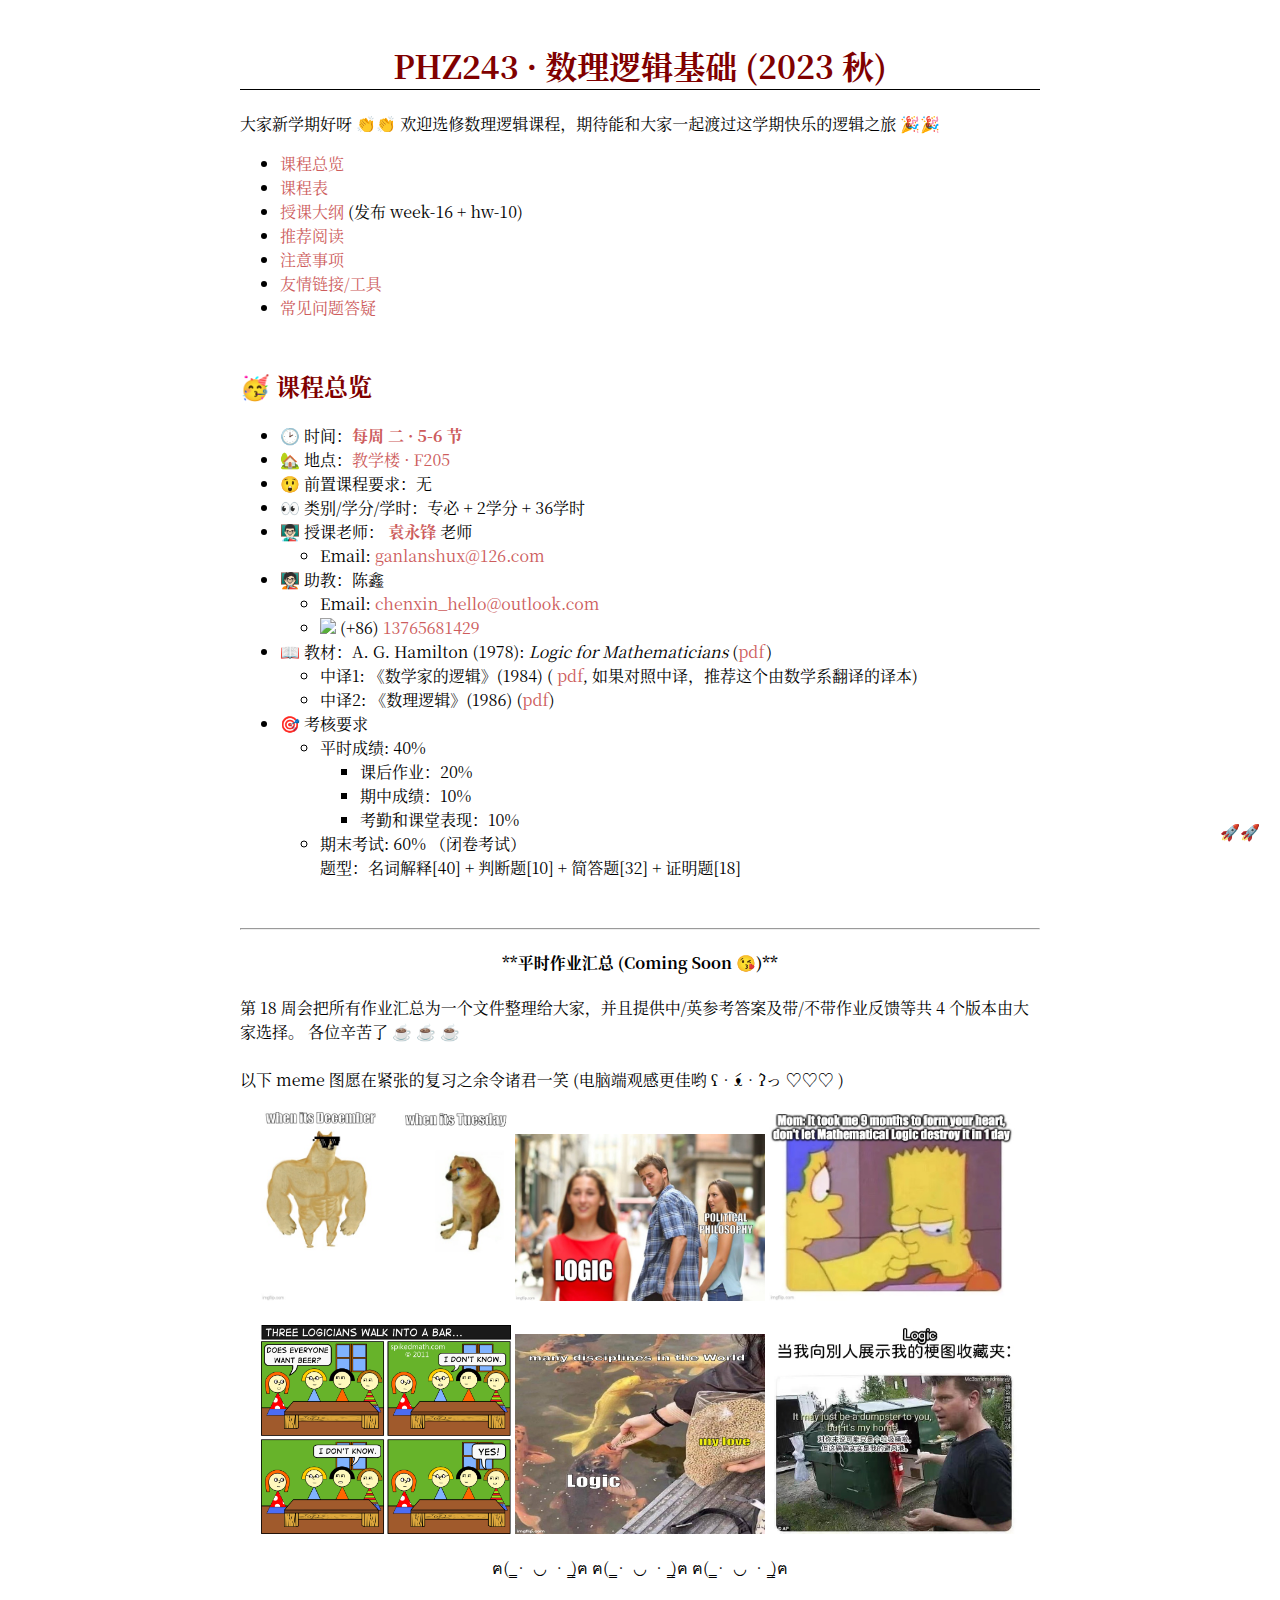
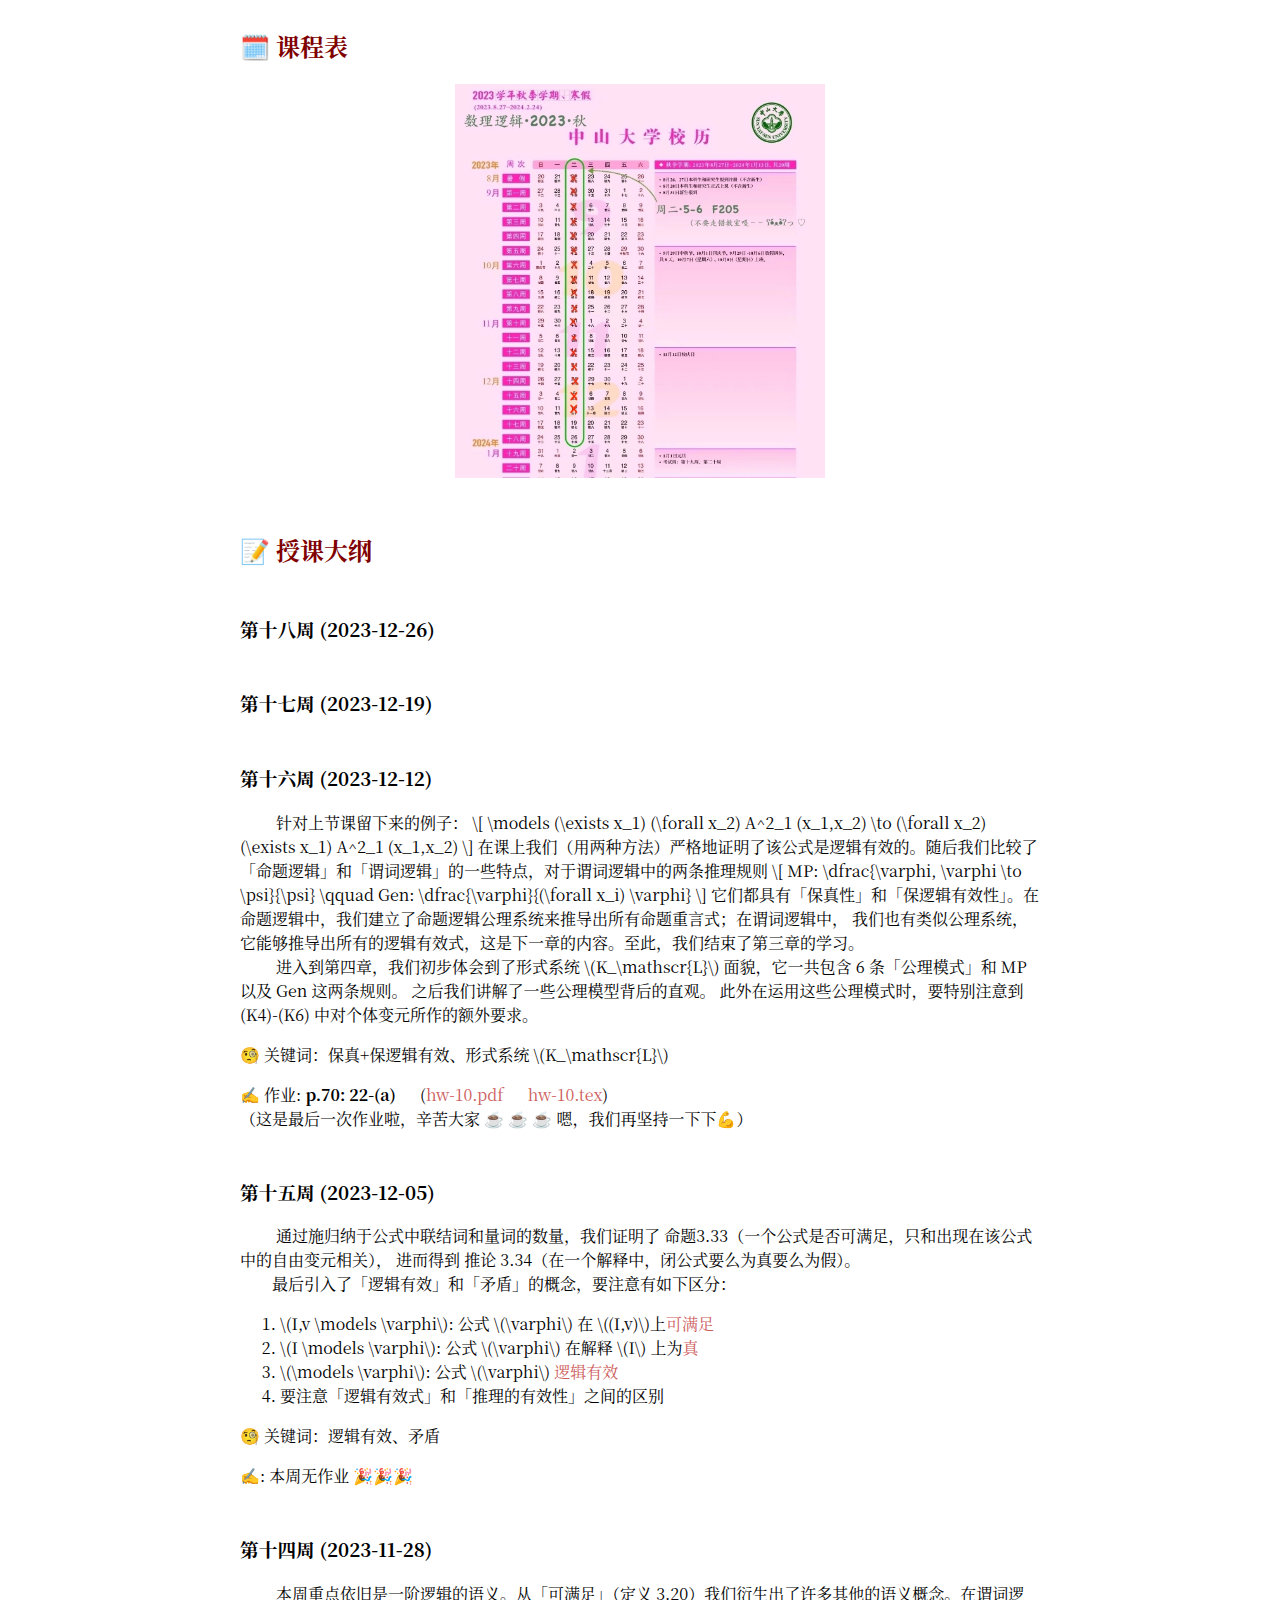
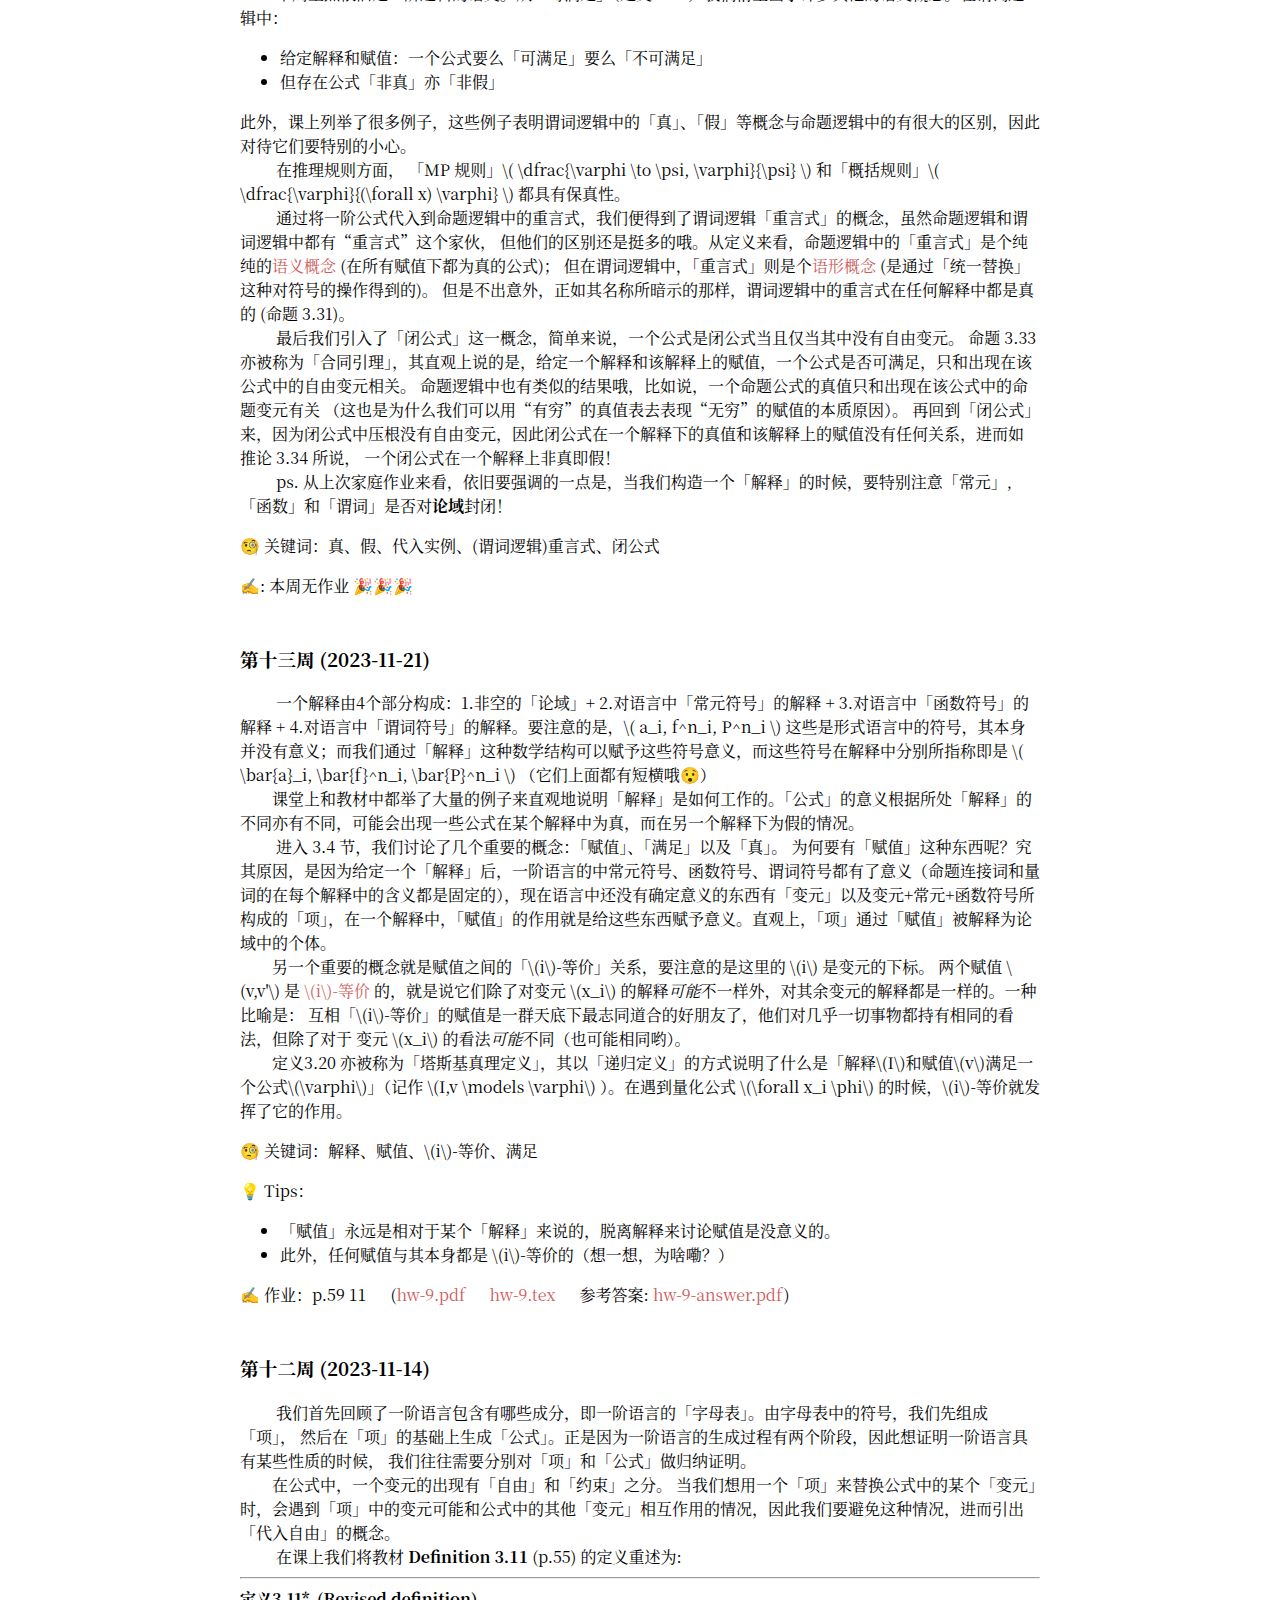
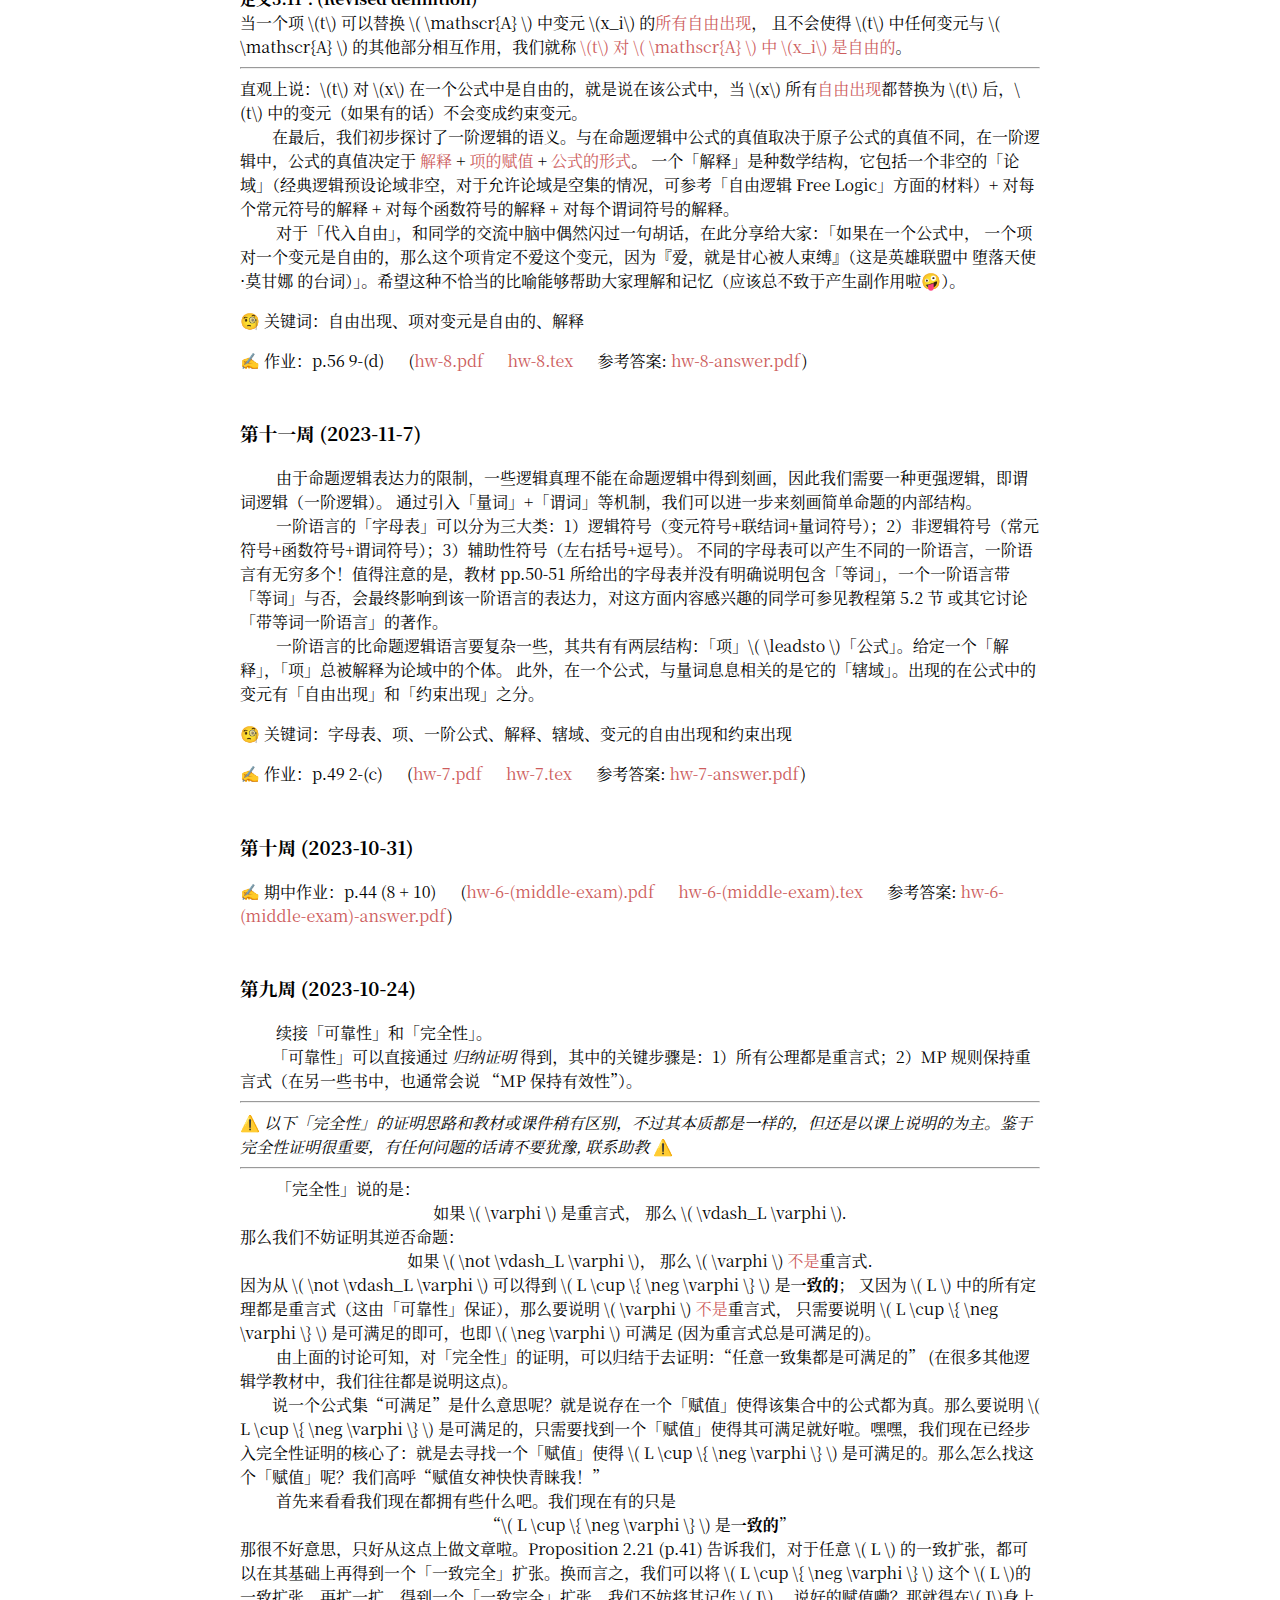
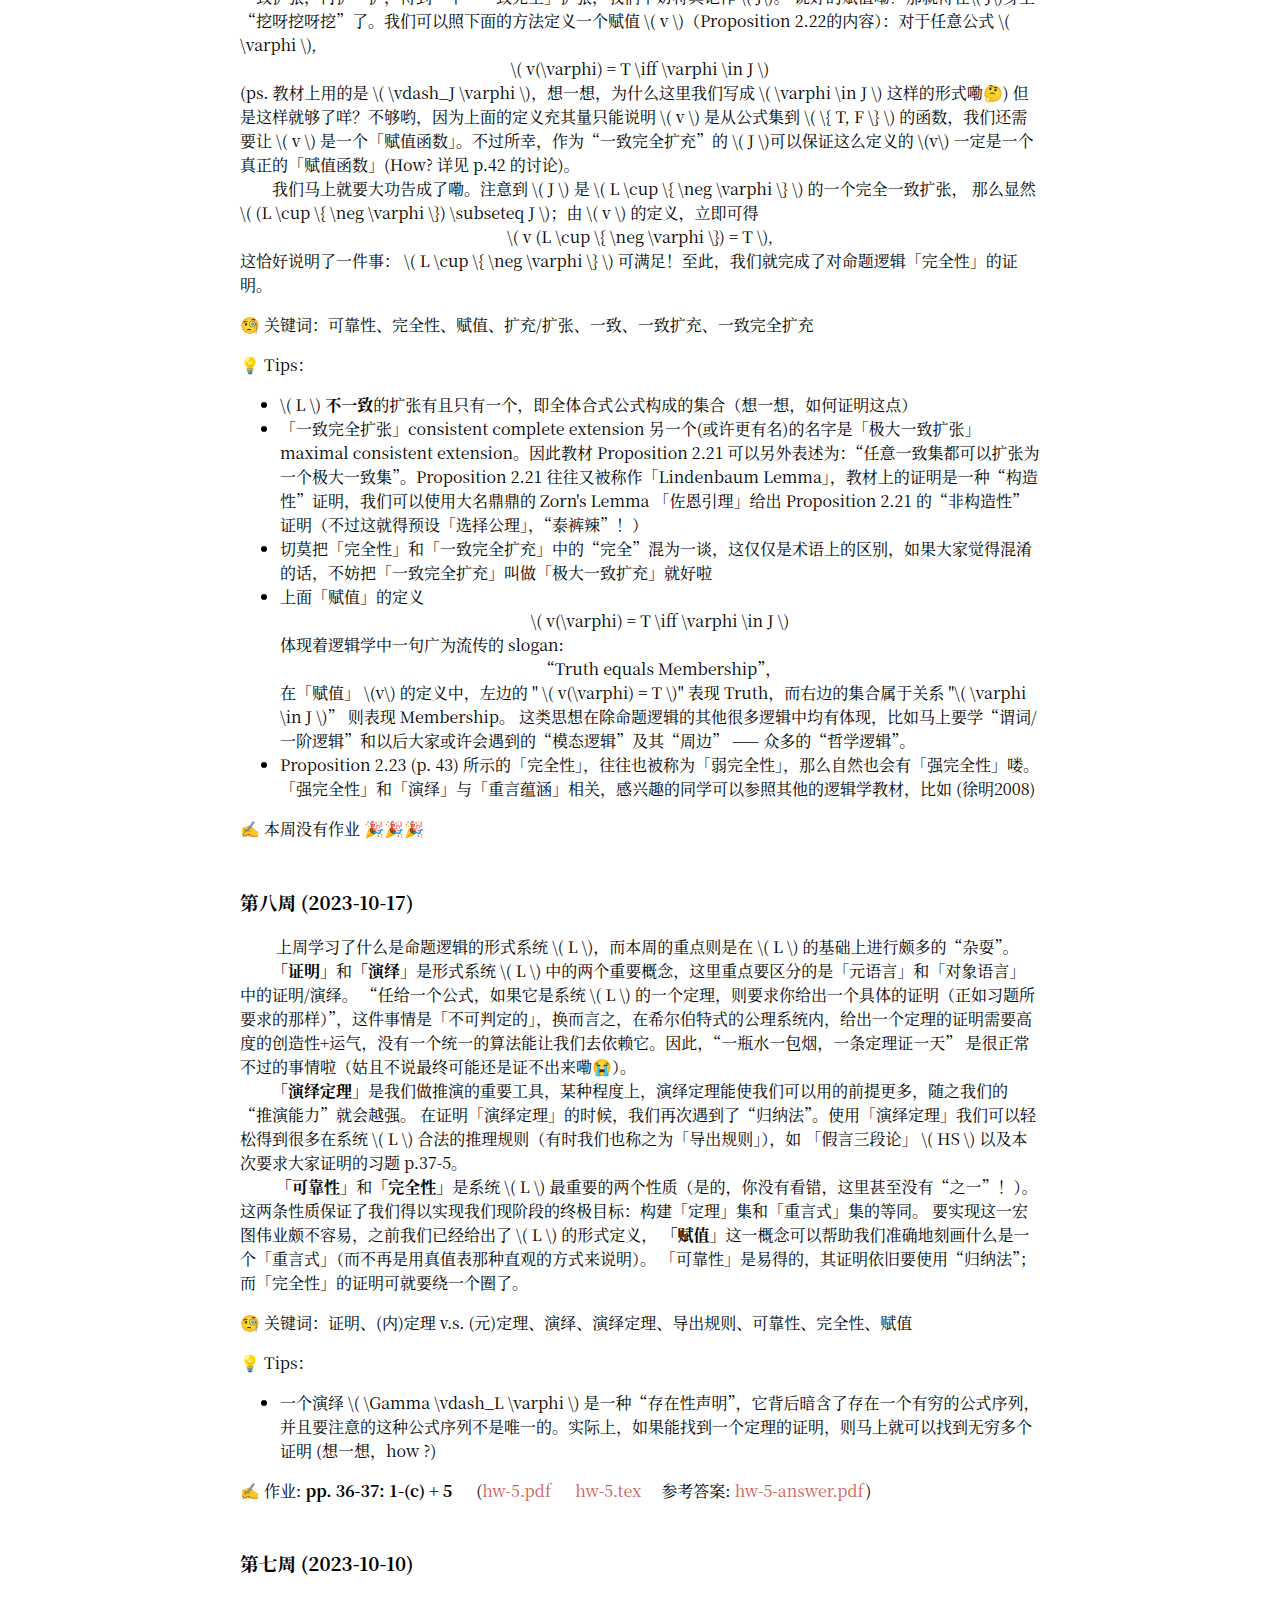
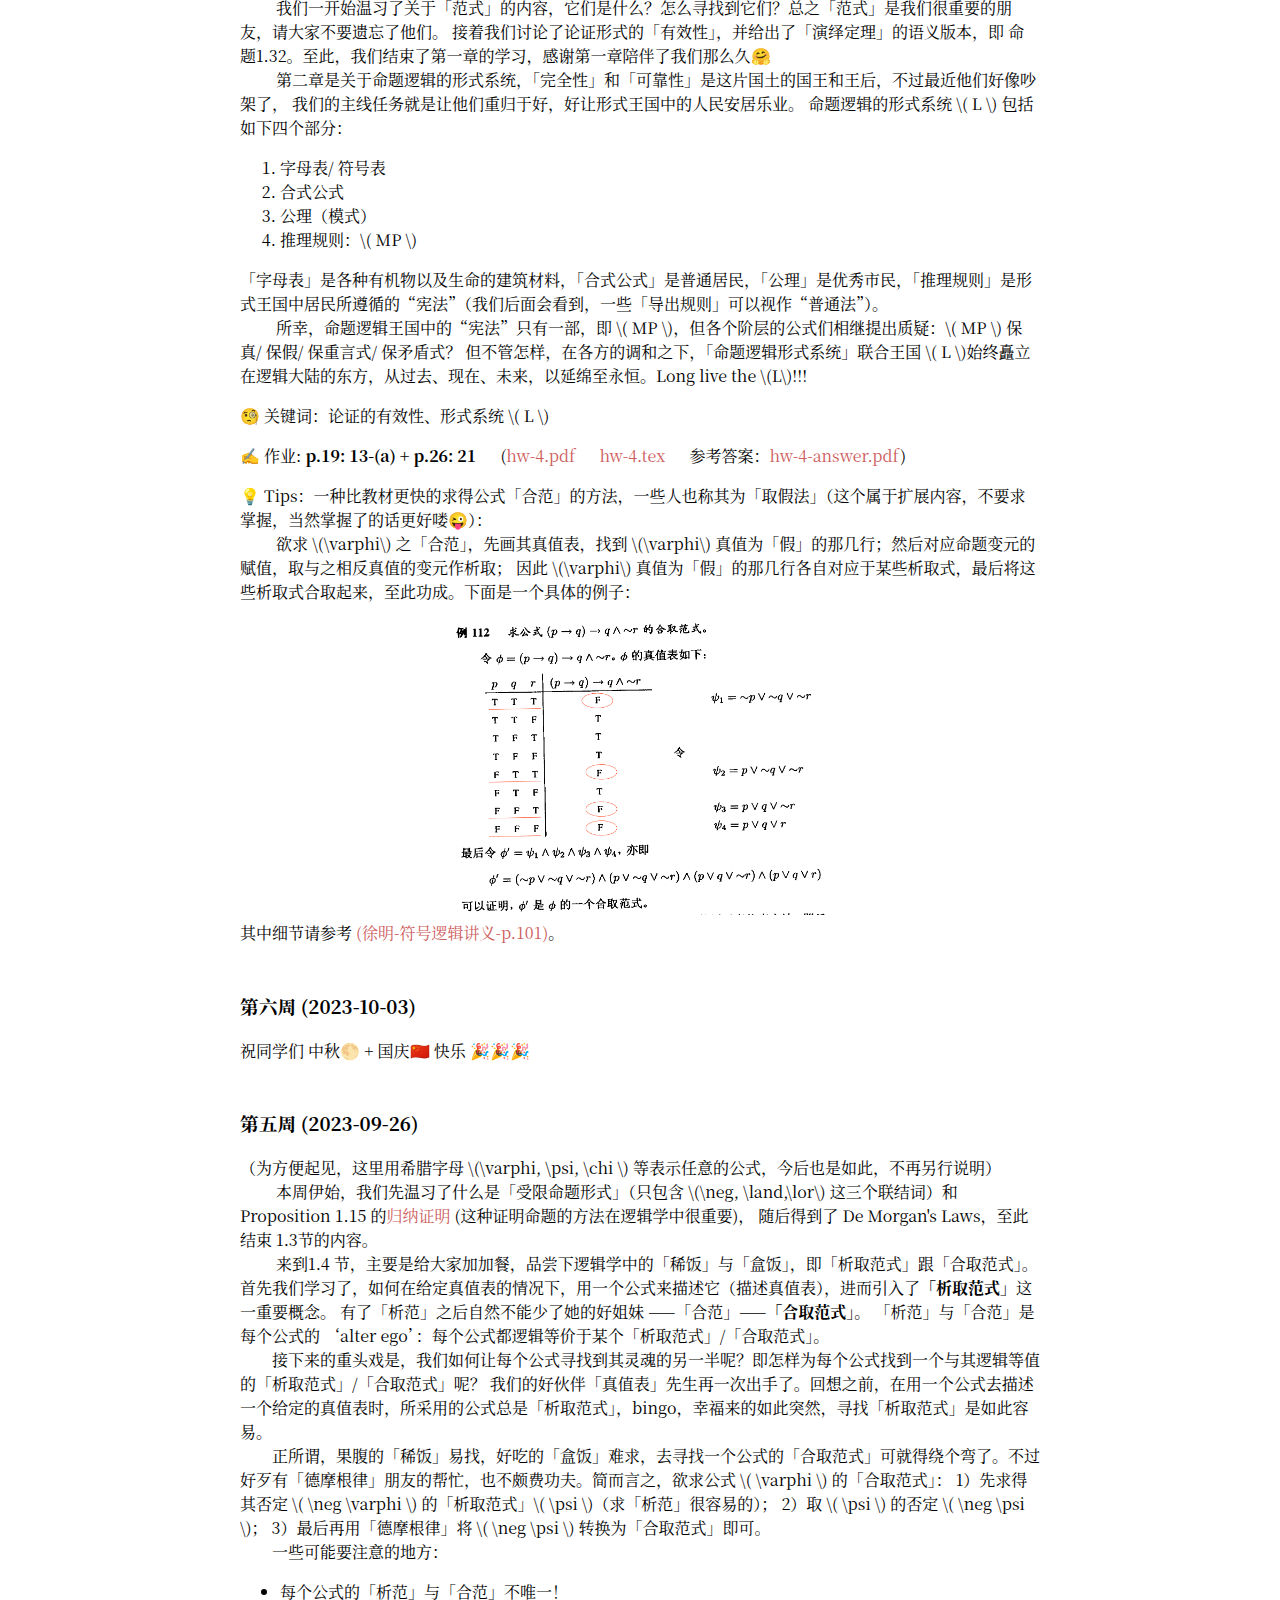
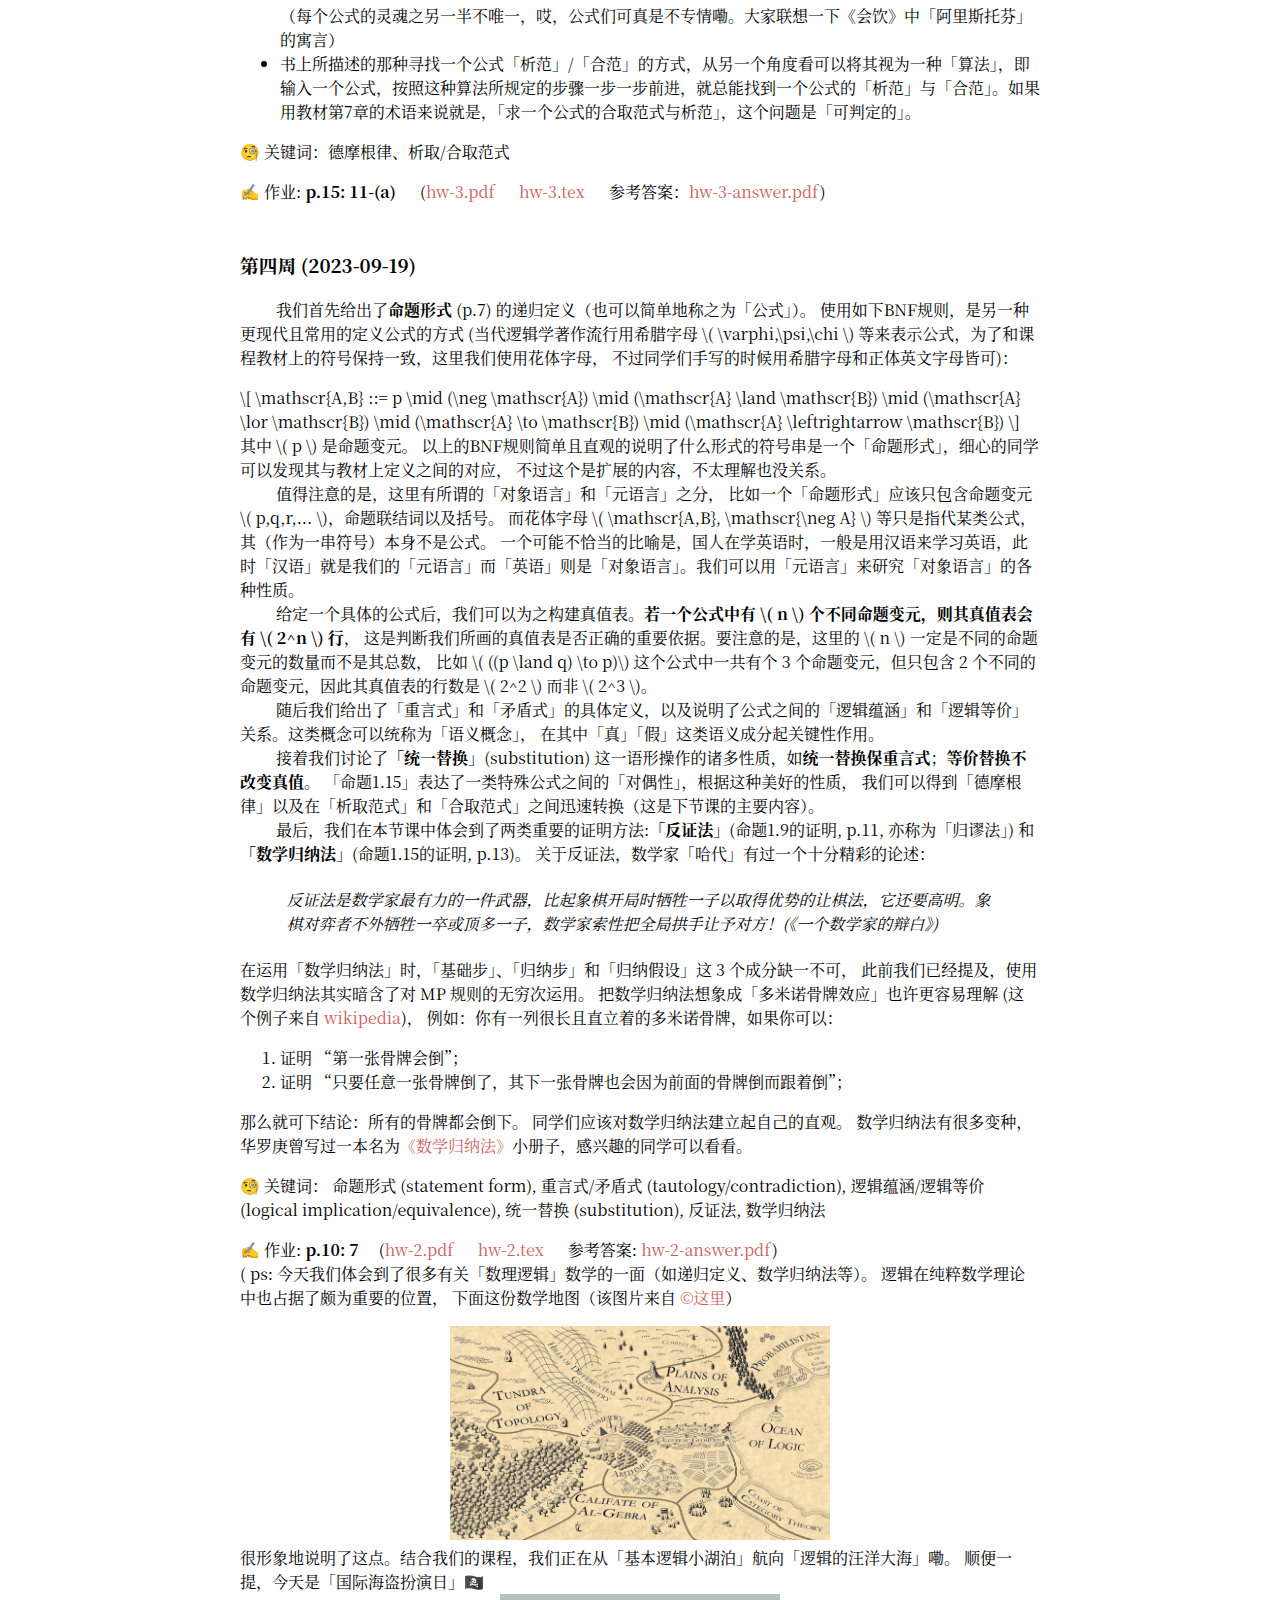
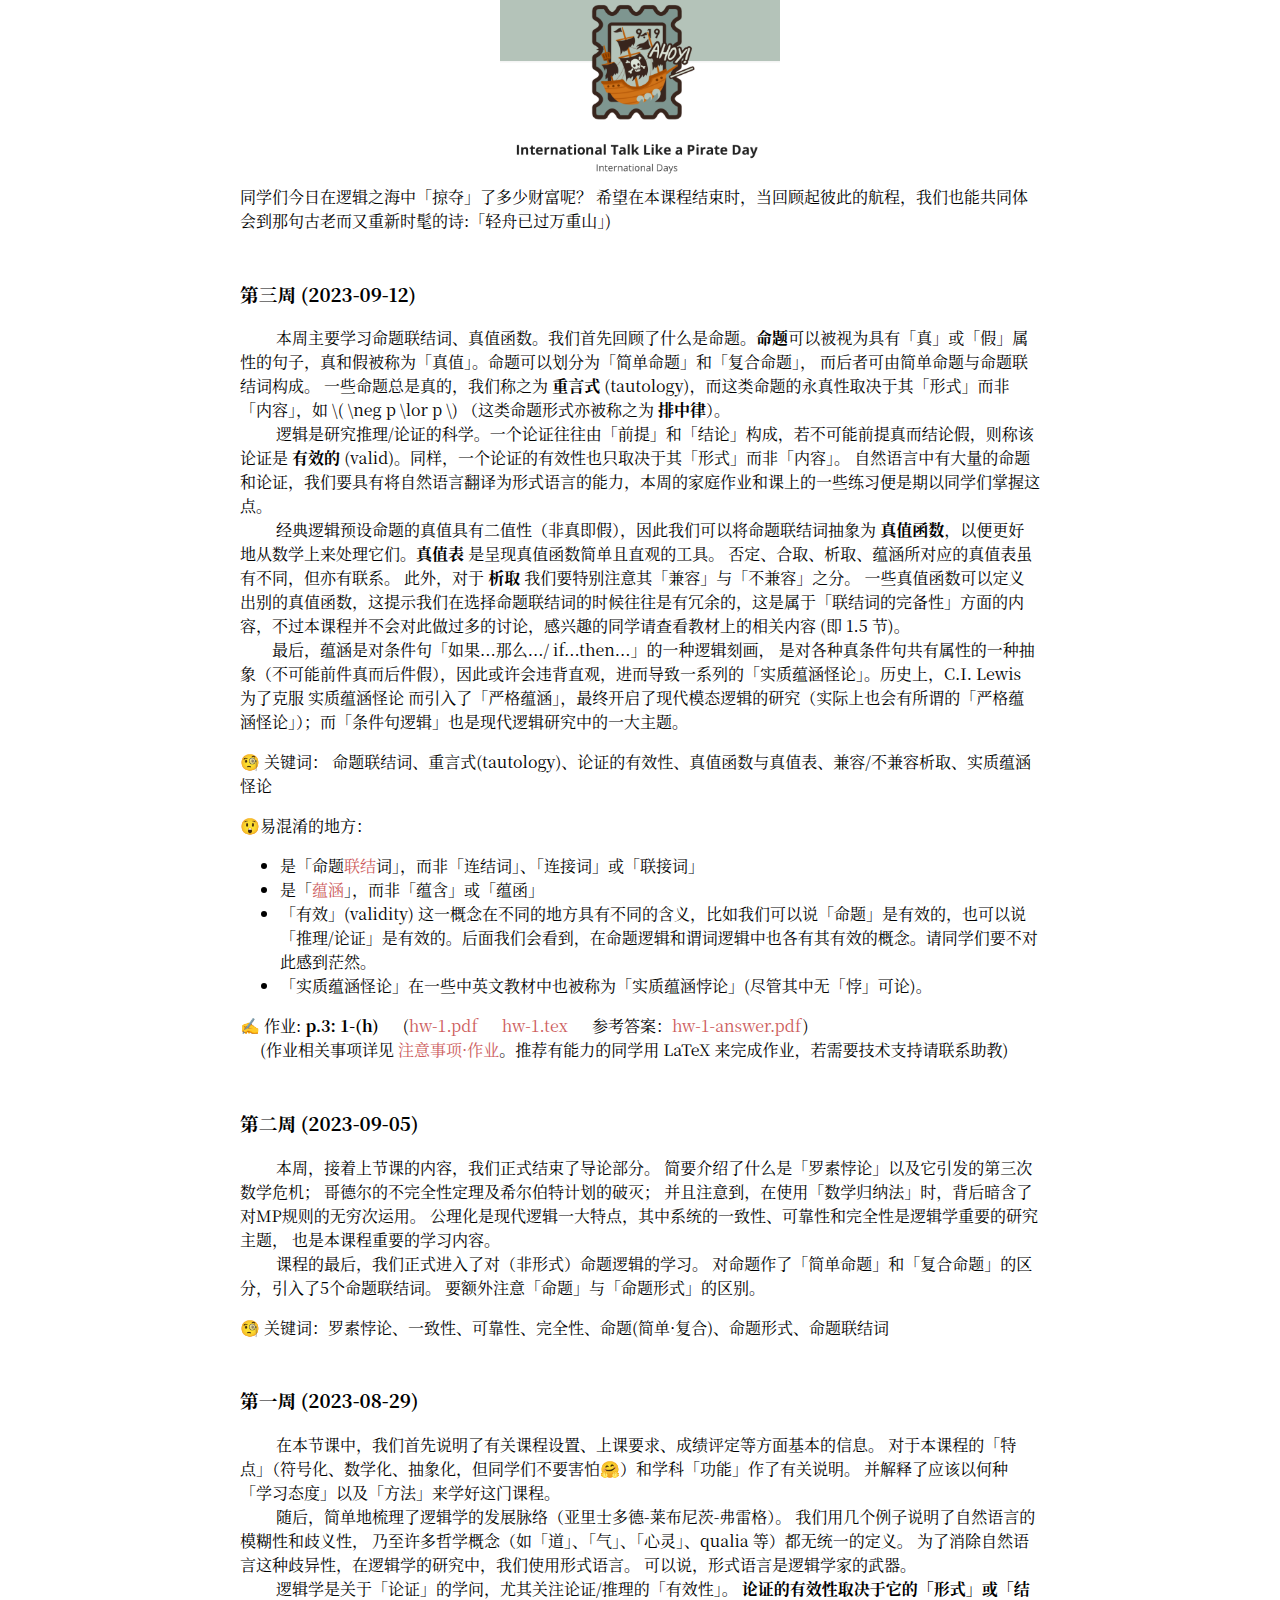
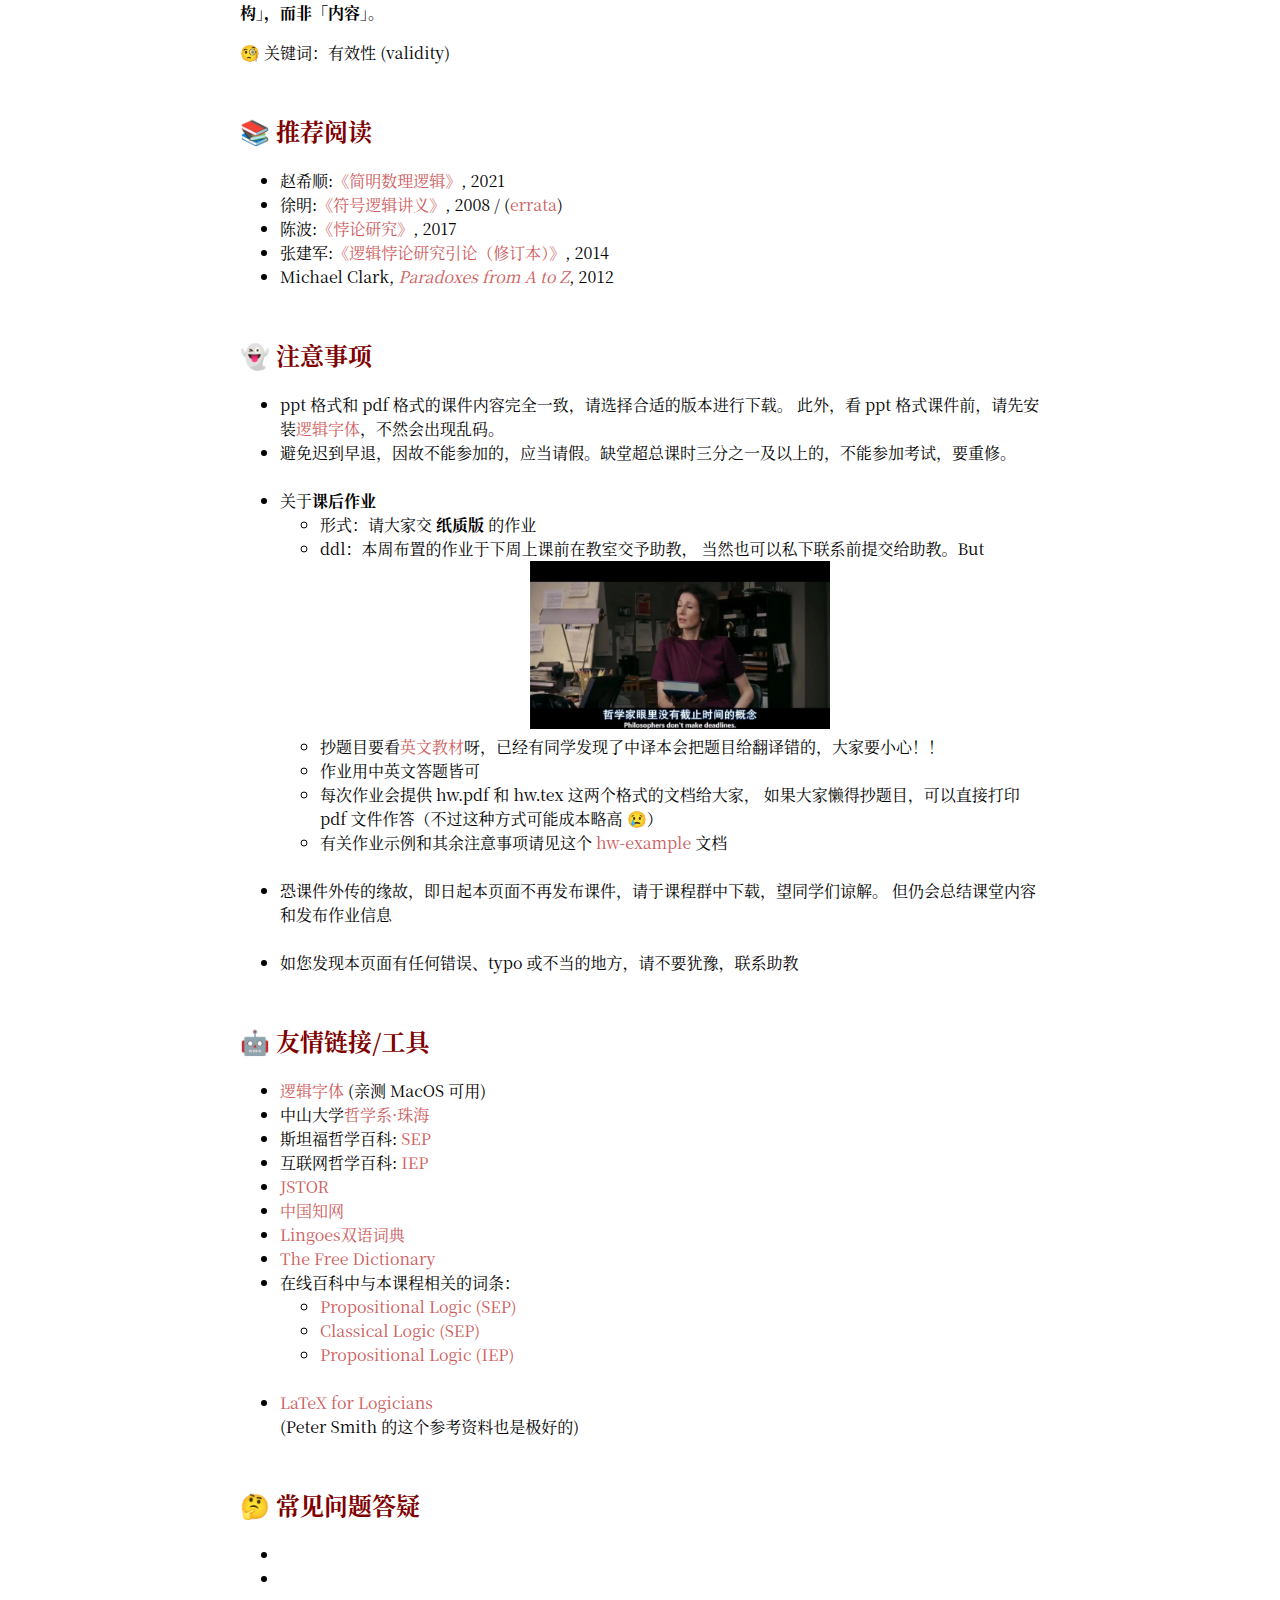
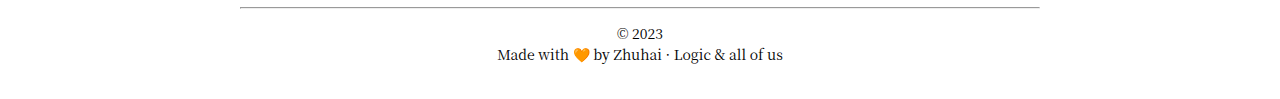
==== commit 08abc2f4: "post  week-16 + hw-10" ====
--- a/index.html
+++ b/index.html
@@ -80,7 +80,7 @@
       </li>
 
       <li>
-        <a href="#syllabus">授课大纲</a> (发布 week-15)
+        <a href="#syllabus">授课大纲</a> (发布 week-16 + hw-10)
       </li>
 
       <li>
@@ -164,7 +164,7 @@
 
   <hr>
   <center>
-    <h4>**关于期末复习资料**</h4>
+    <h4>**平时作业汇总 (Coming Soon 😘)**</h4>
   </center>
   第 18 周会把所有作业汇总为一个文件整理给大家，并且提供中/英参考答案及带/不带作业反馈等共 4 个版本由大家选择。
   各位辛苦了 ☕️ ☕️ ☕️
@@ -229,6 +229,35 @@
 
 
   <h3>第十六周 (2023-12-12)</h3>
+  &emsp;&emsp;
+  针对上节课留下来的例子：
+  \[
+    \models  (\exists x_1) (\forall x_2) A^2_1 (x_1,x_2) \to (\forall x_2) (\exists x_1) A^2_1 (x_1,x_2)
+  \]
+  在课上我们（用两种方法）严格地证明了该公式是逻辑有效的。随后我们比较了「命题逻辑」和「谓词逻辑」的一些特点，对于谓词逻辑中的两条推理规则
+  \[
+  MP: \dfrac{\varphi, \varphi \to \psi}{\psi}  \qquad
+  Gen: \dfrac{\varphi}{(\forall x_i) \varphi} 
+  \]
+  它们都具有「保真性」和「保逻辑有效性」。在命题逻辑中，我们建立了命题逻辑公理系统来推导出所有命题重言式；在谓词逻辑中，
+  我们也有类似公理系统，它能够推导出所有的逻辑有效式，这是下一章的内容。至此，我们结束了第三章的学习。
+  <br>
+  &emsp;&emsp;
+  进入到第四章，我们初步体会到了形式系统 \(K_\mathscr{L}\) 面貌，它一共包含 6 条「公理模式」和 MP 以及 Gen 这两条规则。
+  之后我们讲解了一些公理模型背后的直观。
+  此外在运用这些公理模式时，要特别注意到 (K4)-(K6) 中对个体变元所作的额外要求。
+  <p>
+    🧐 关键词：保真+保逻辑有效、形式系统 \(K_\mathscr{L}\)
+  </p>
+  <p>
+    ✍️ 作业: <b>p.70: 22-(a)</b> 
+    &emsp; (<a href="hw-tex/hw-10.pdf" target="_blank">hw-10.pdf</a> 
+    &emsp; <a href="hw-tex/hw-10.tex"  target="_blank">hw-10.tex</a>)
+    <br> 
+    （这是最后一次作业啦，辛苦大家 ☕️ ☕️ ☕️ 嗯，我们再坚持一下下💪）
+  </p>
+
+
 
   
 
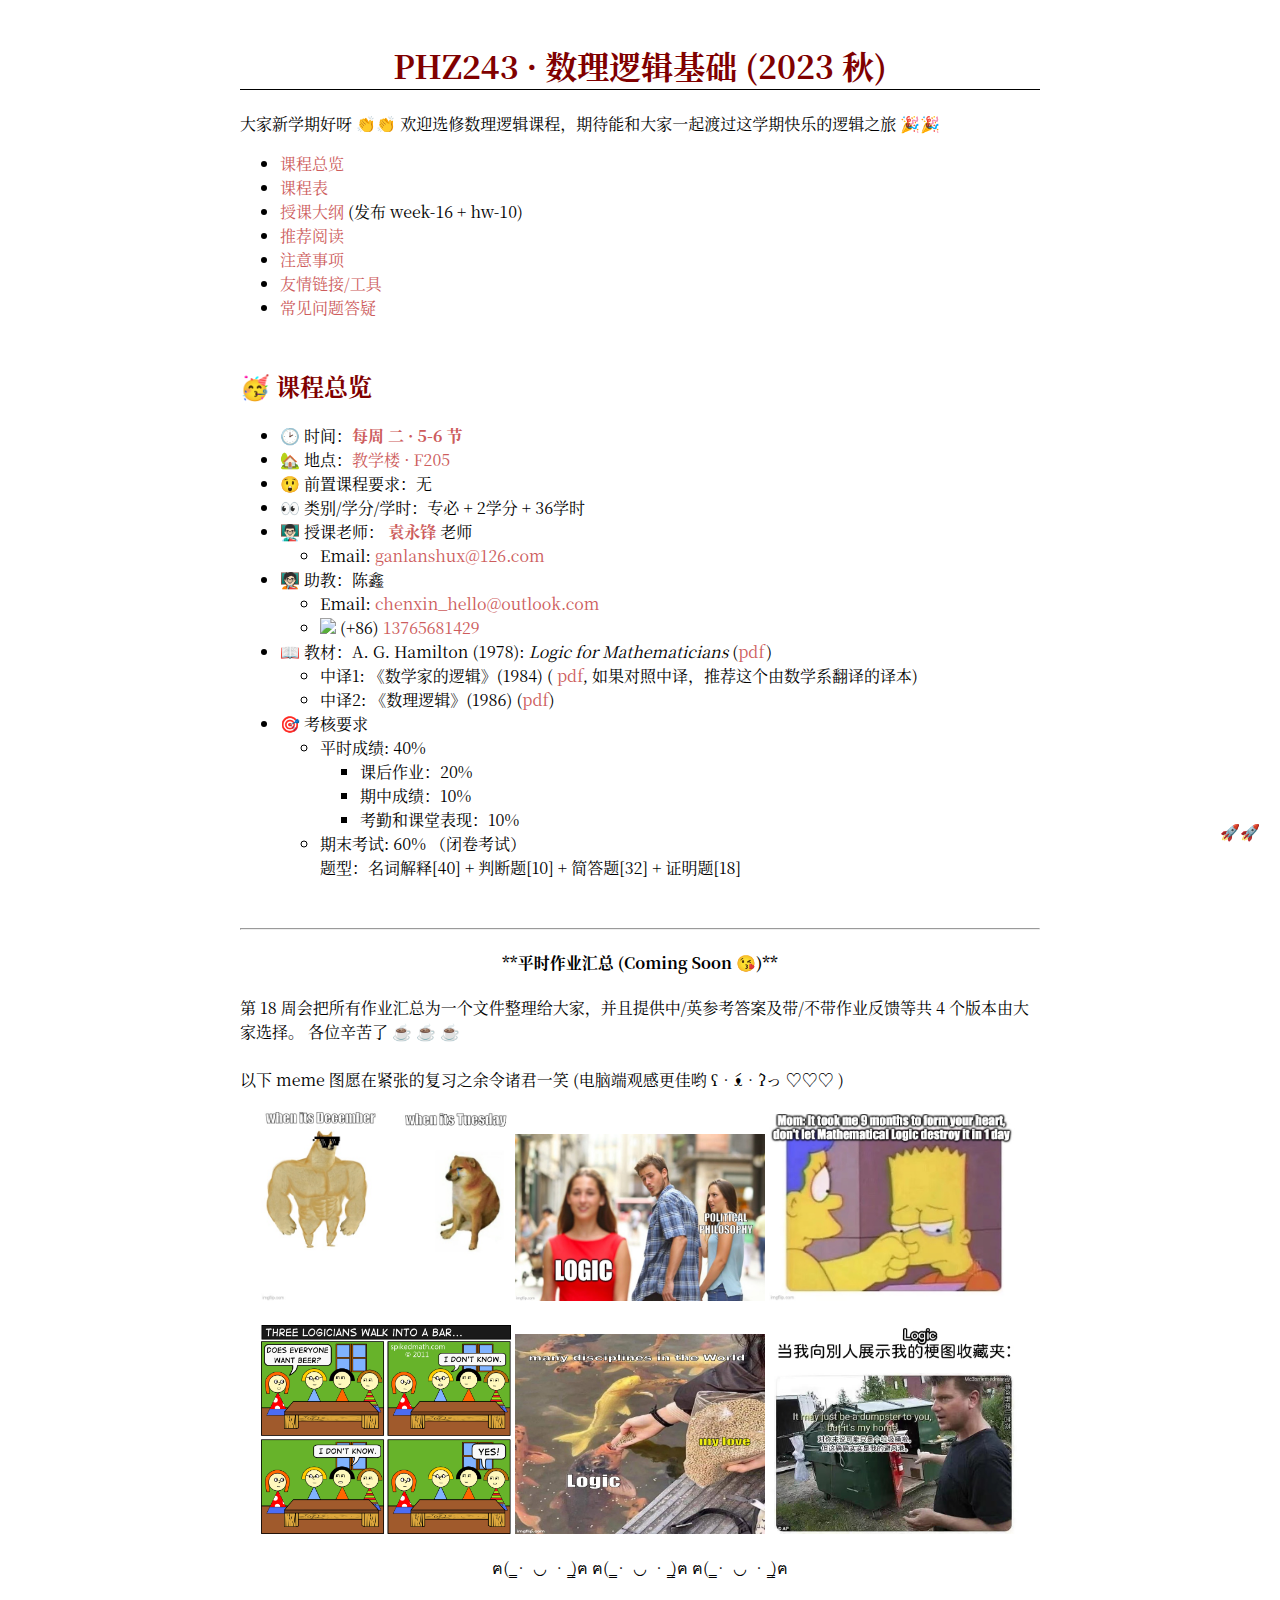
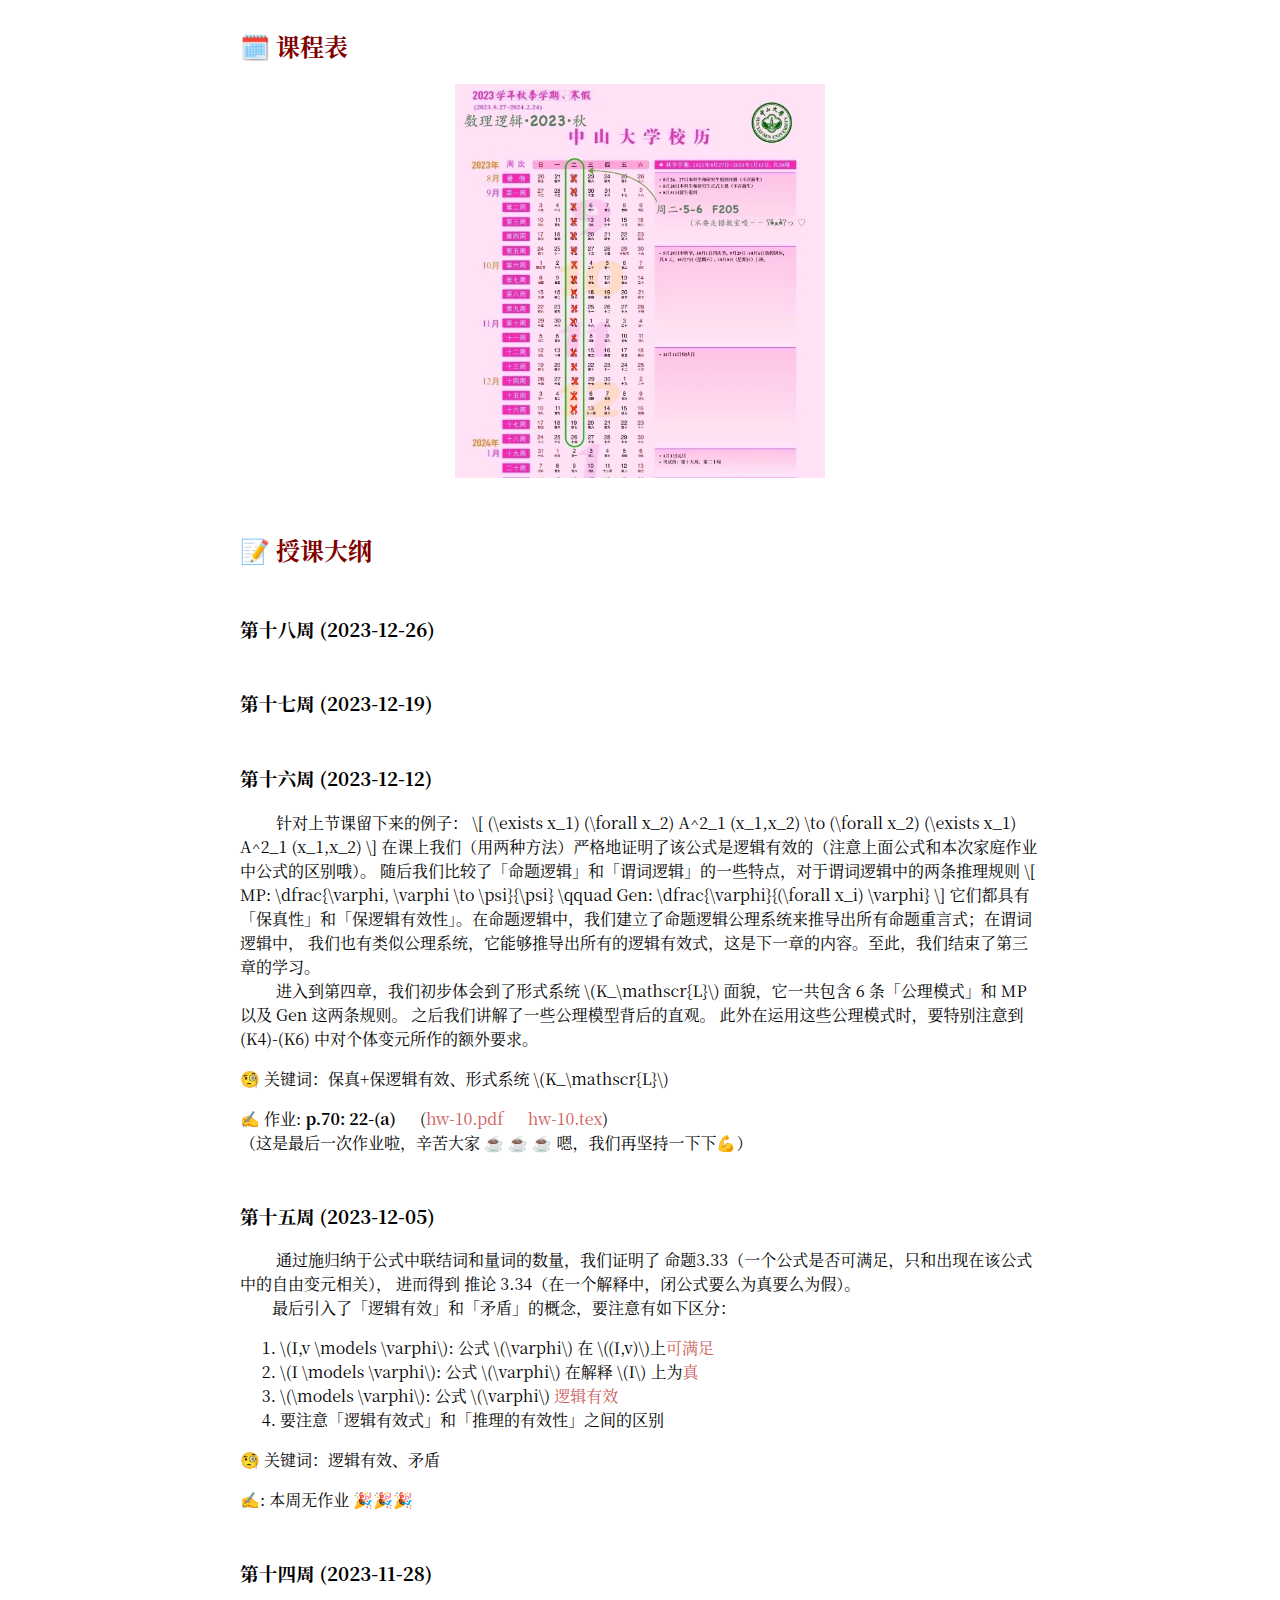
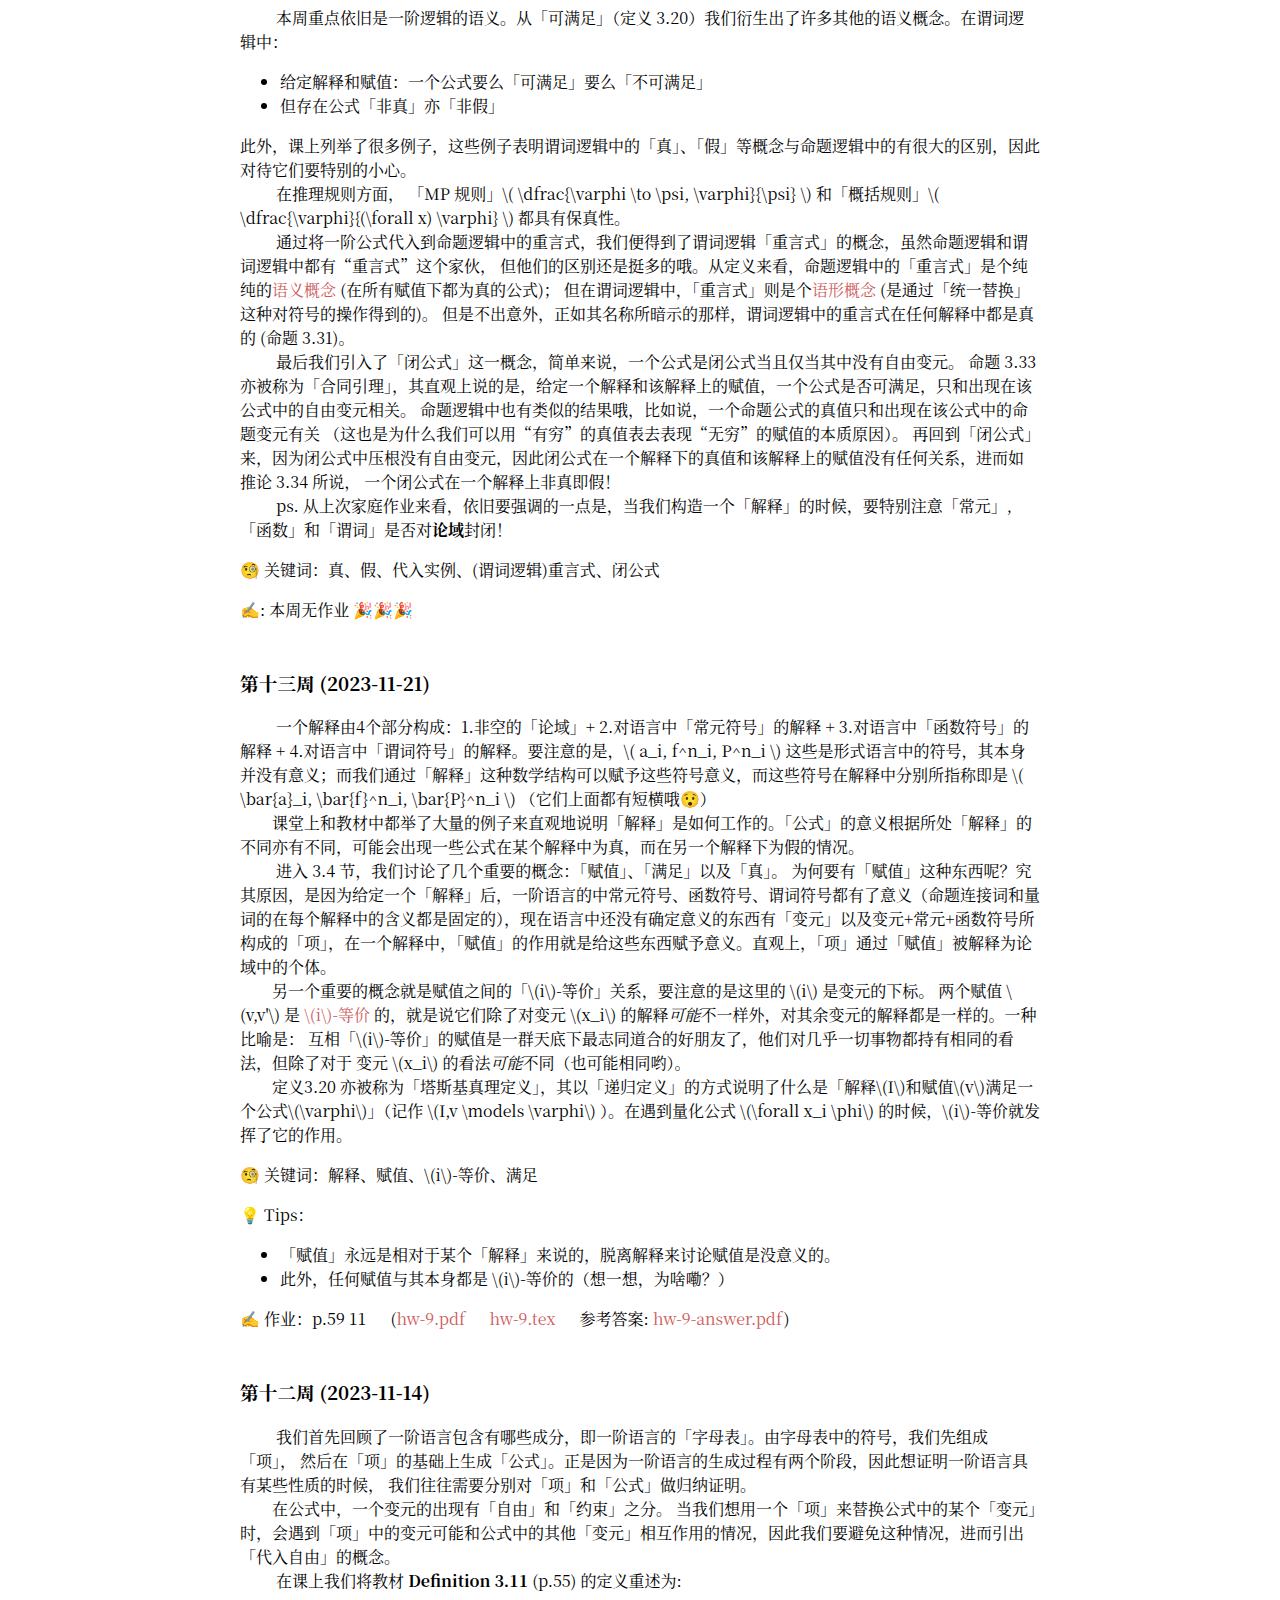
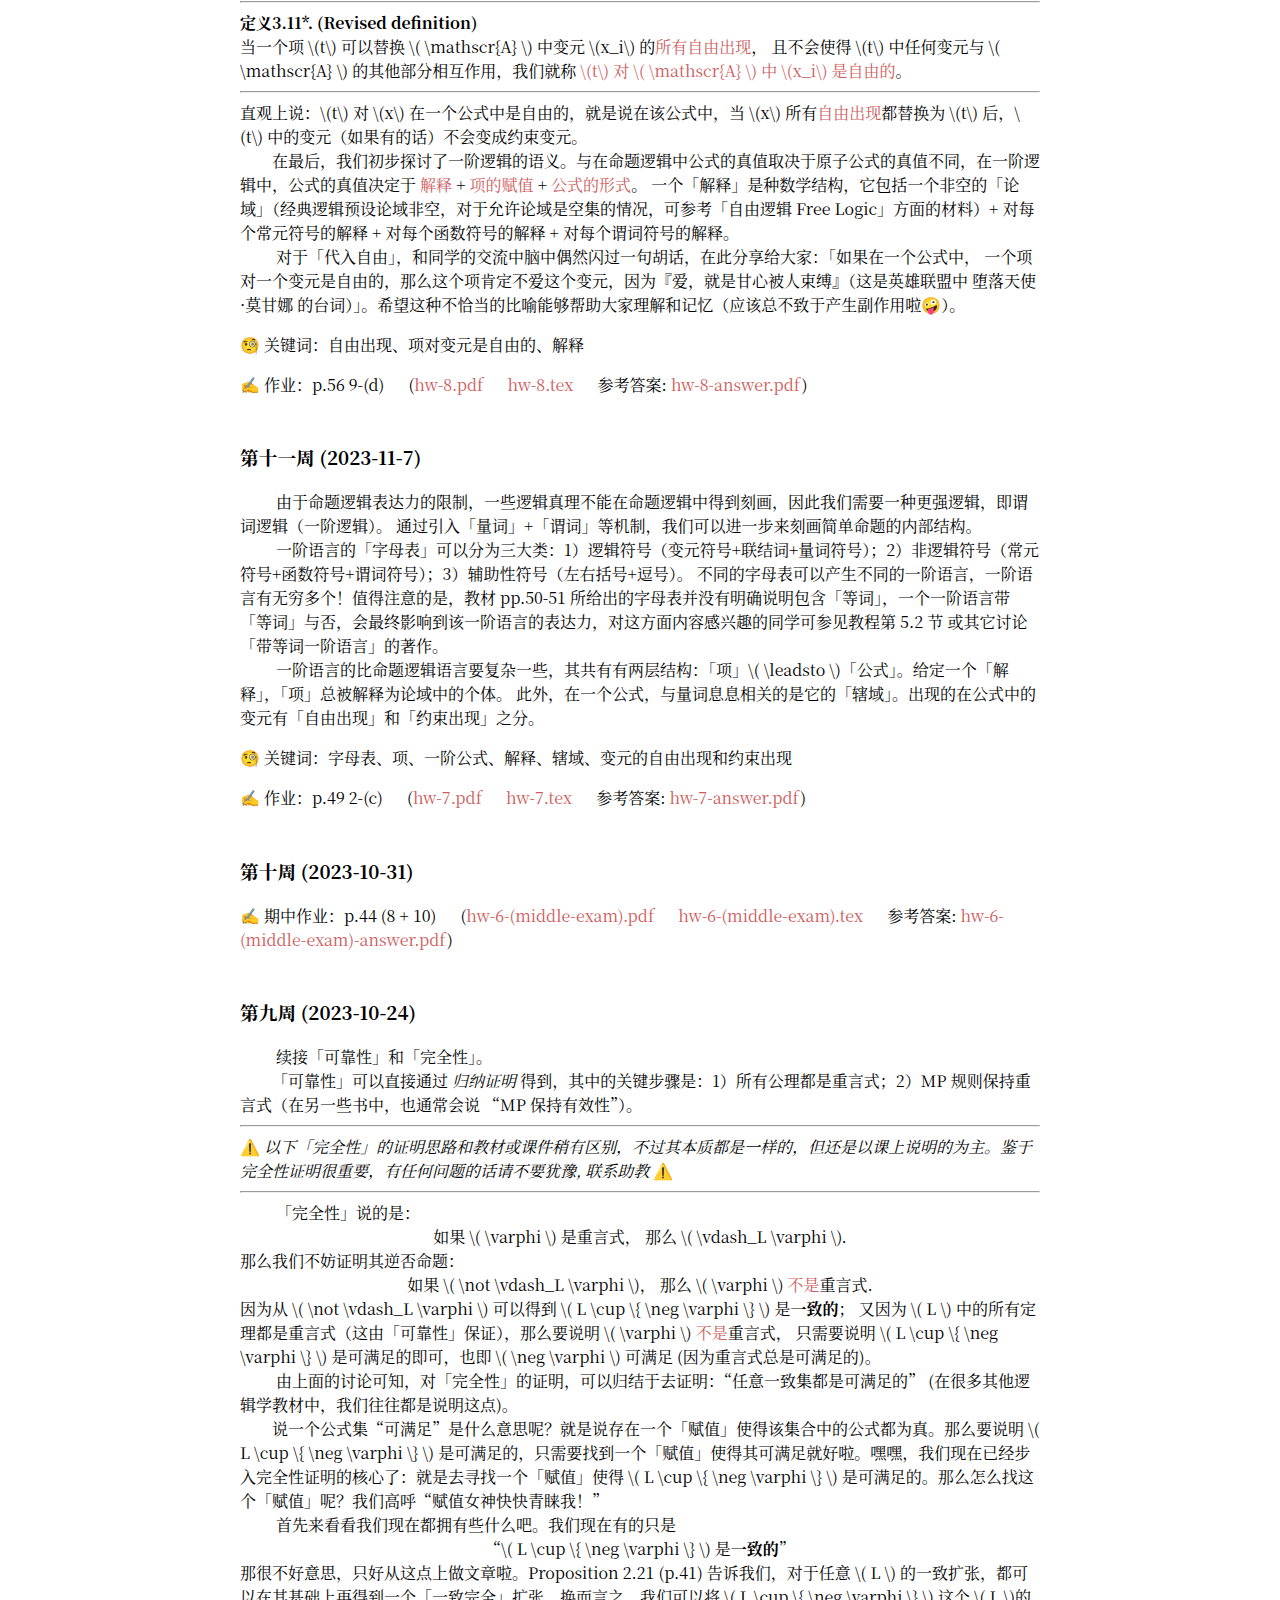
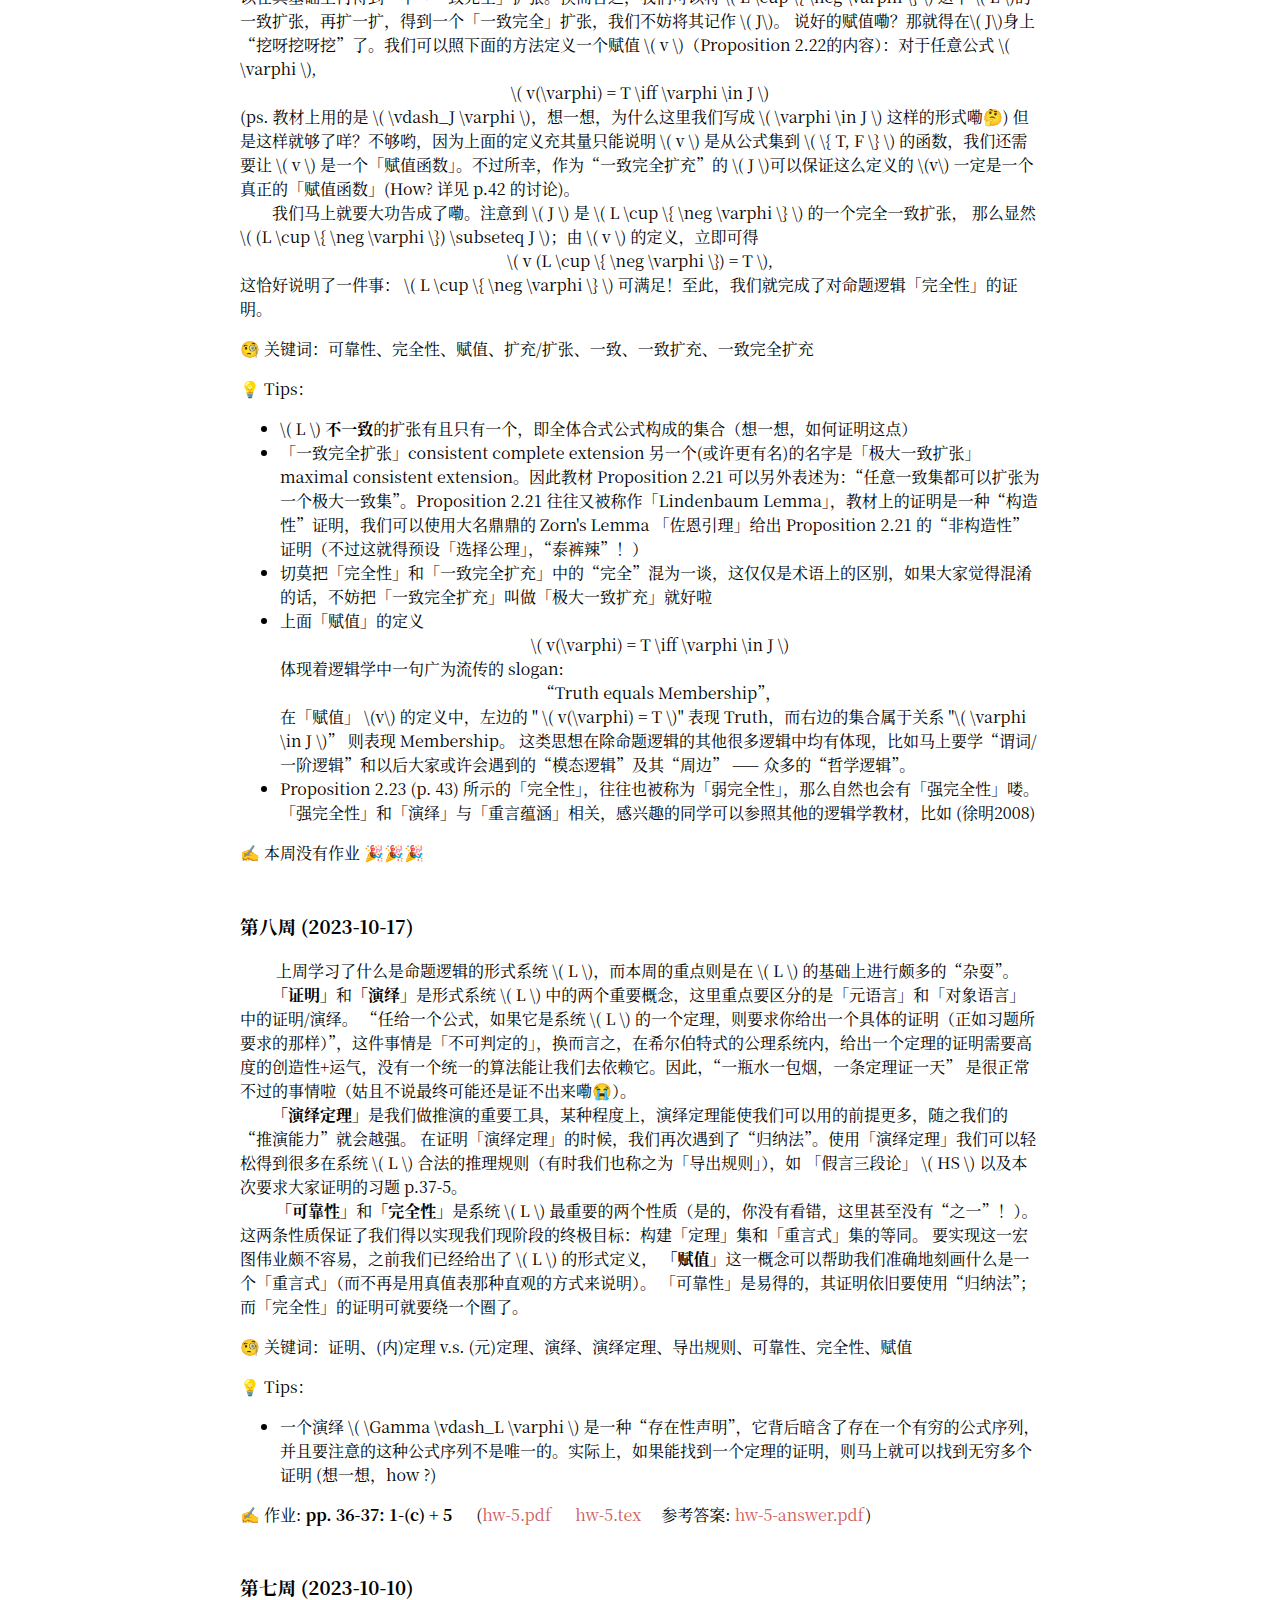
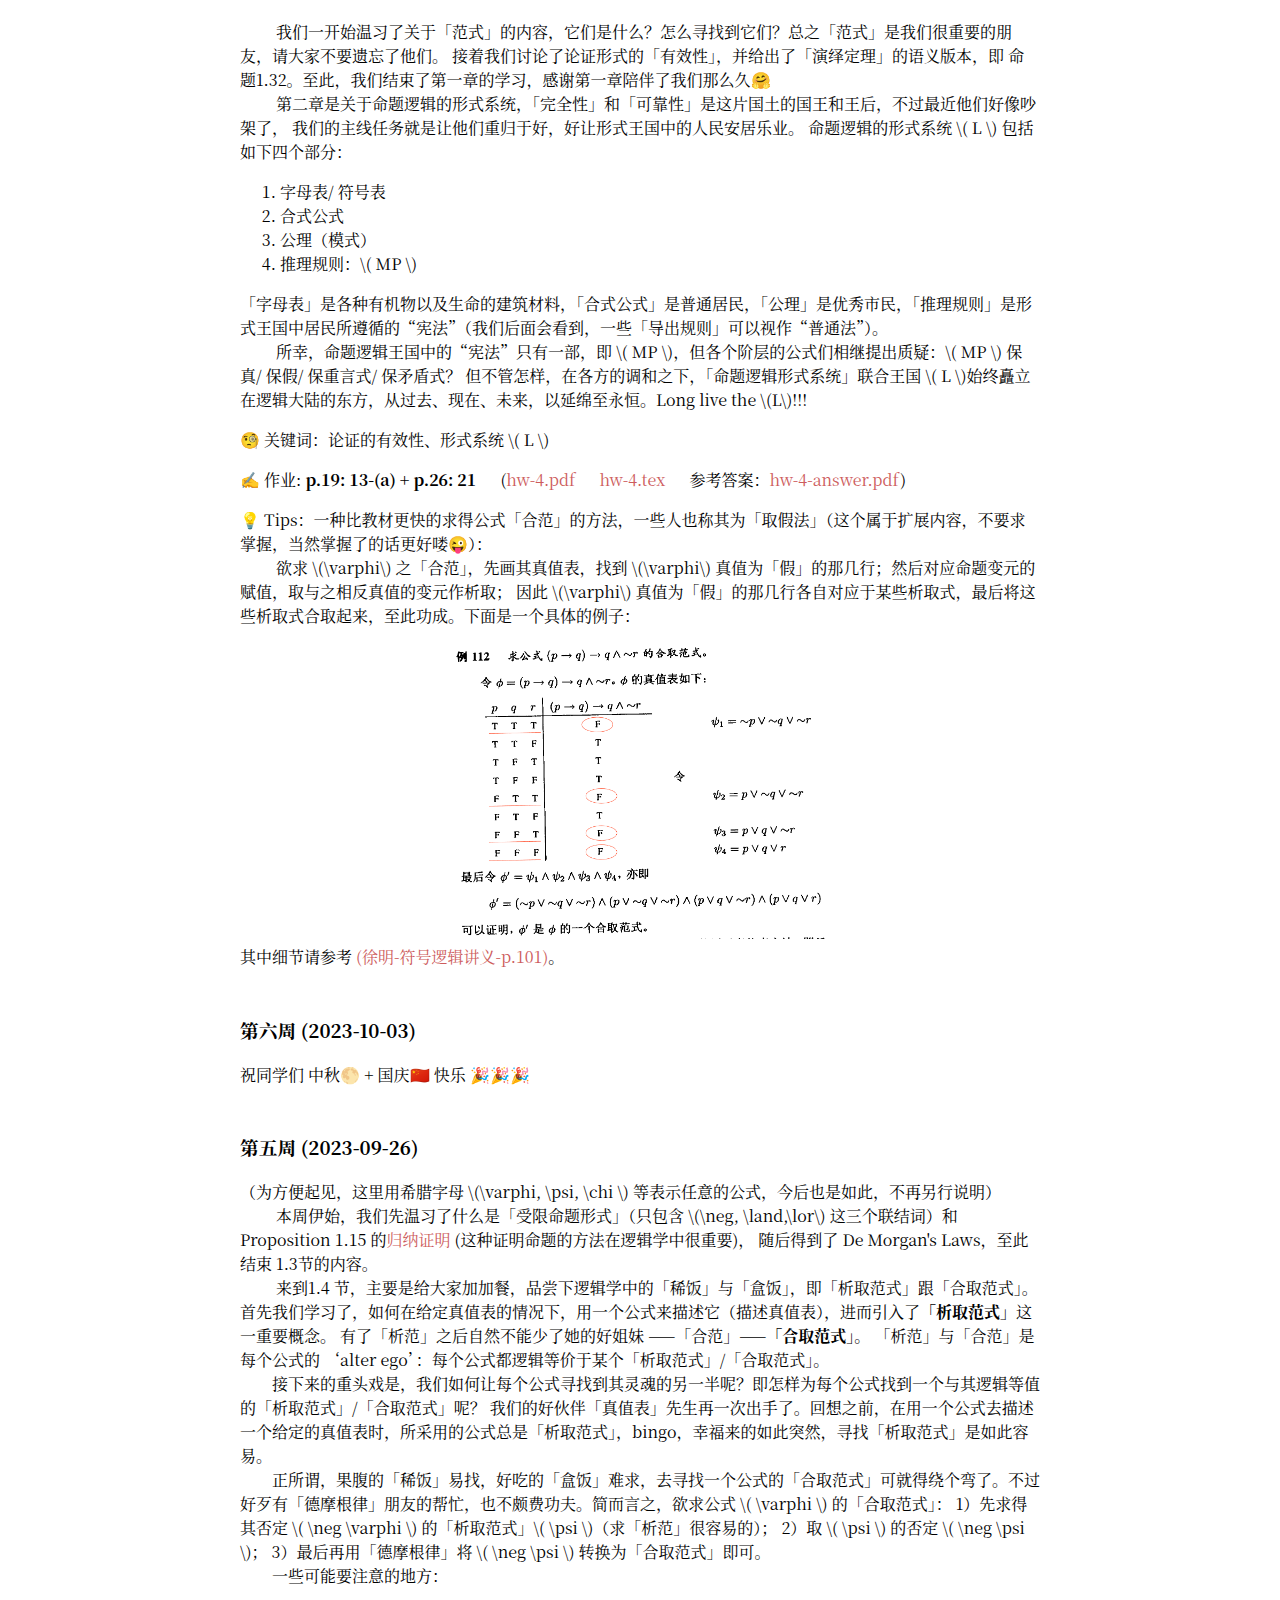
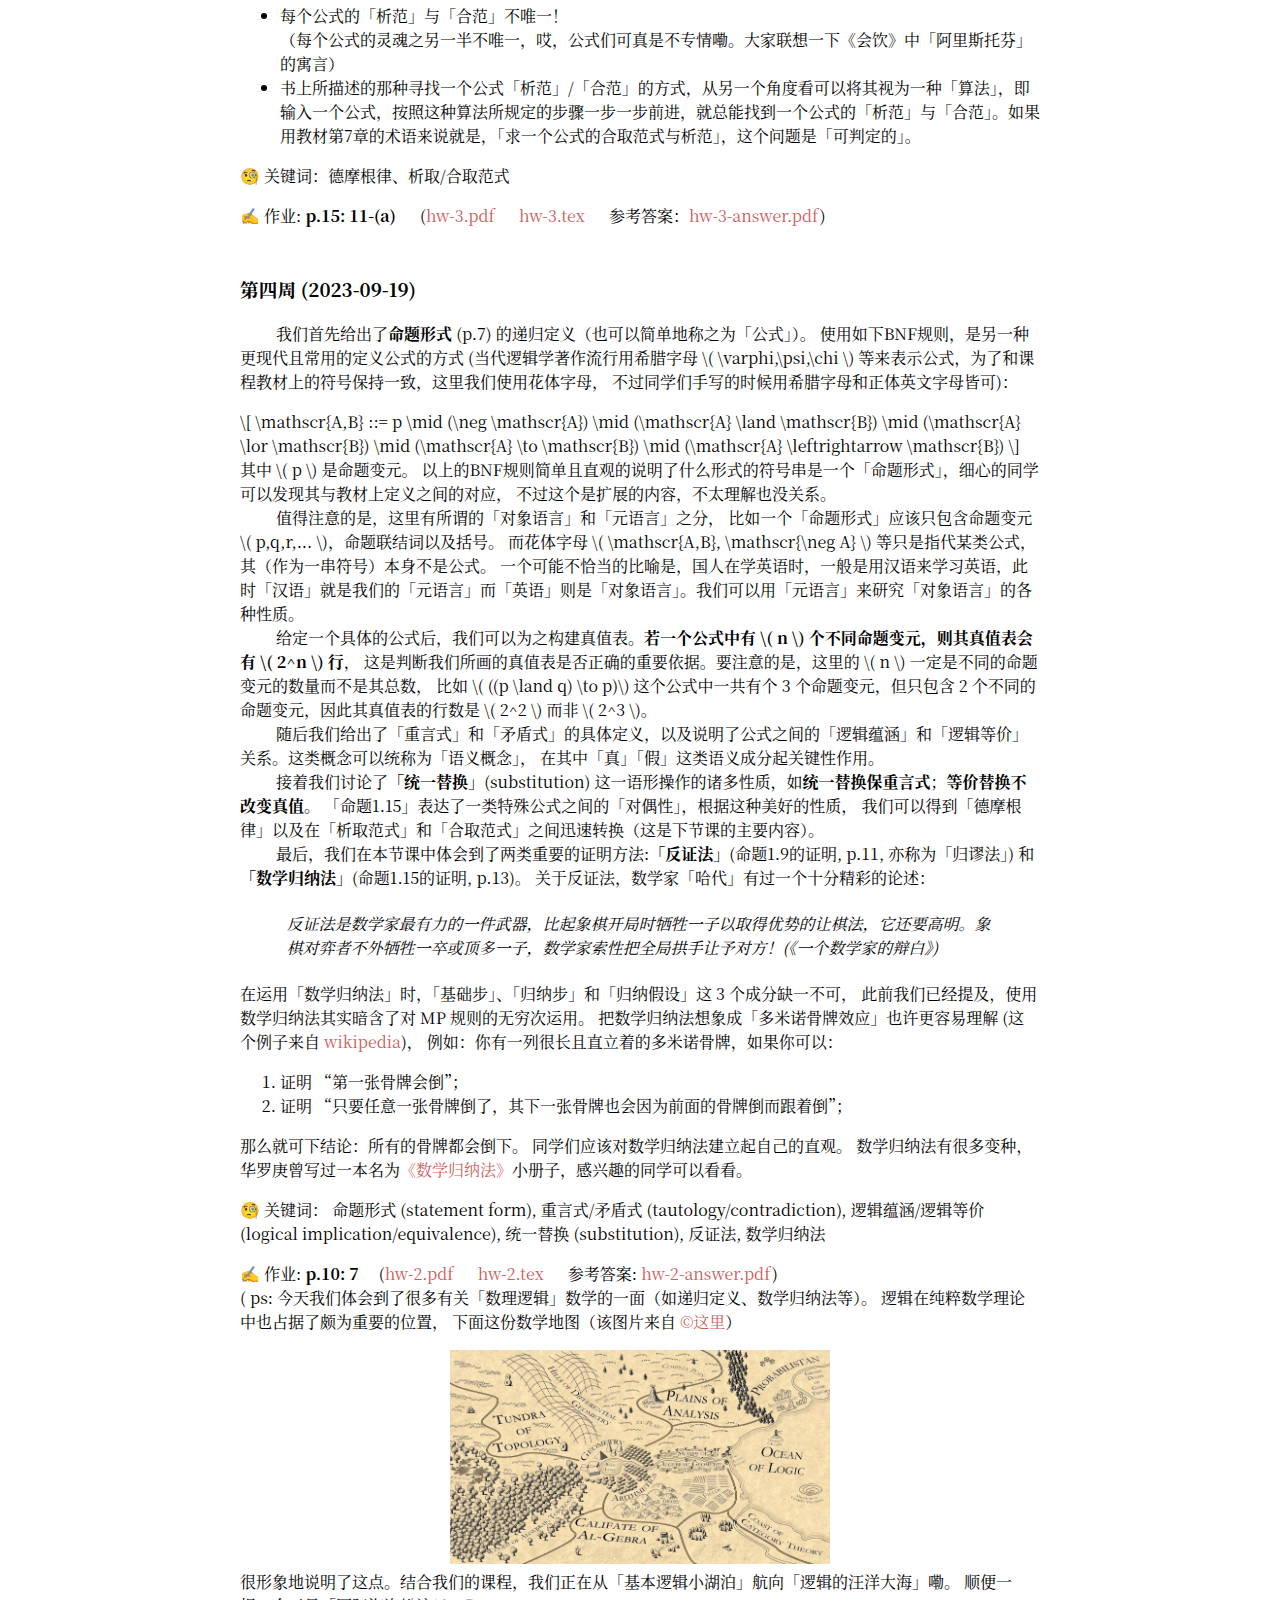
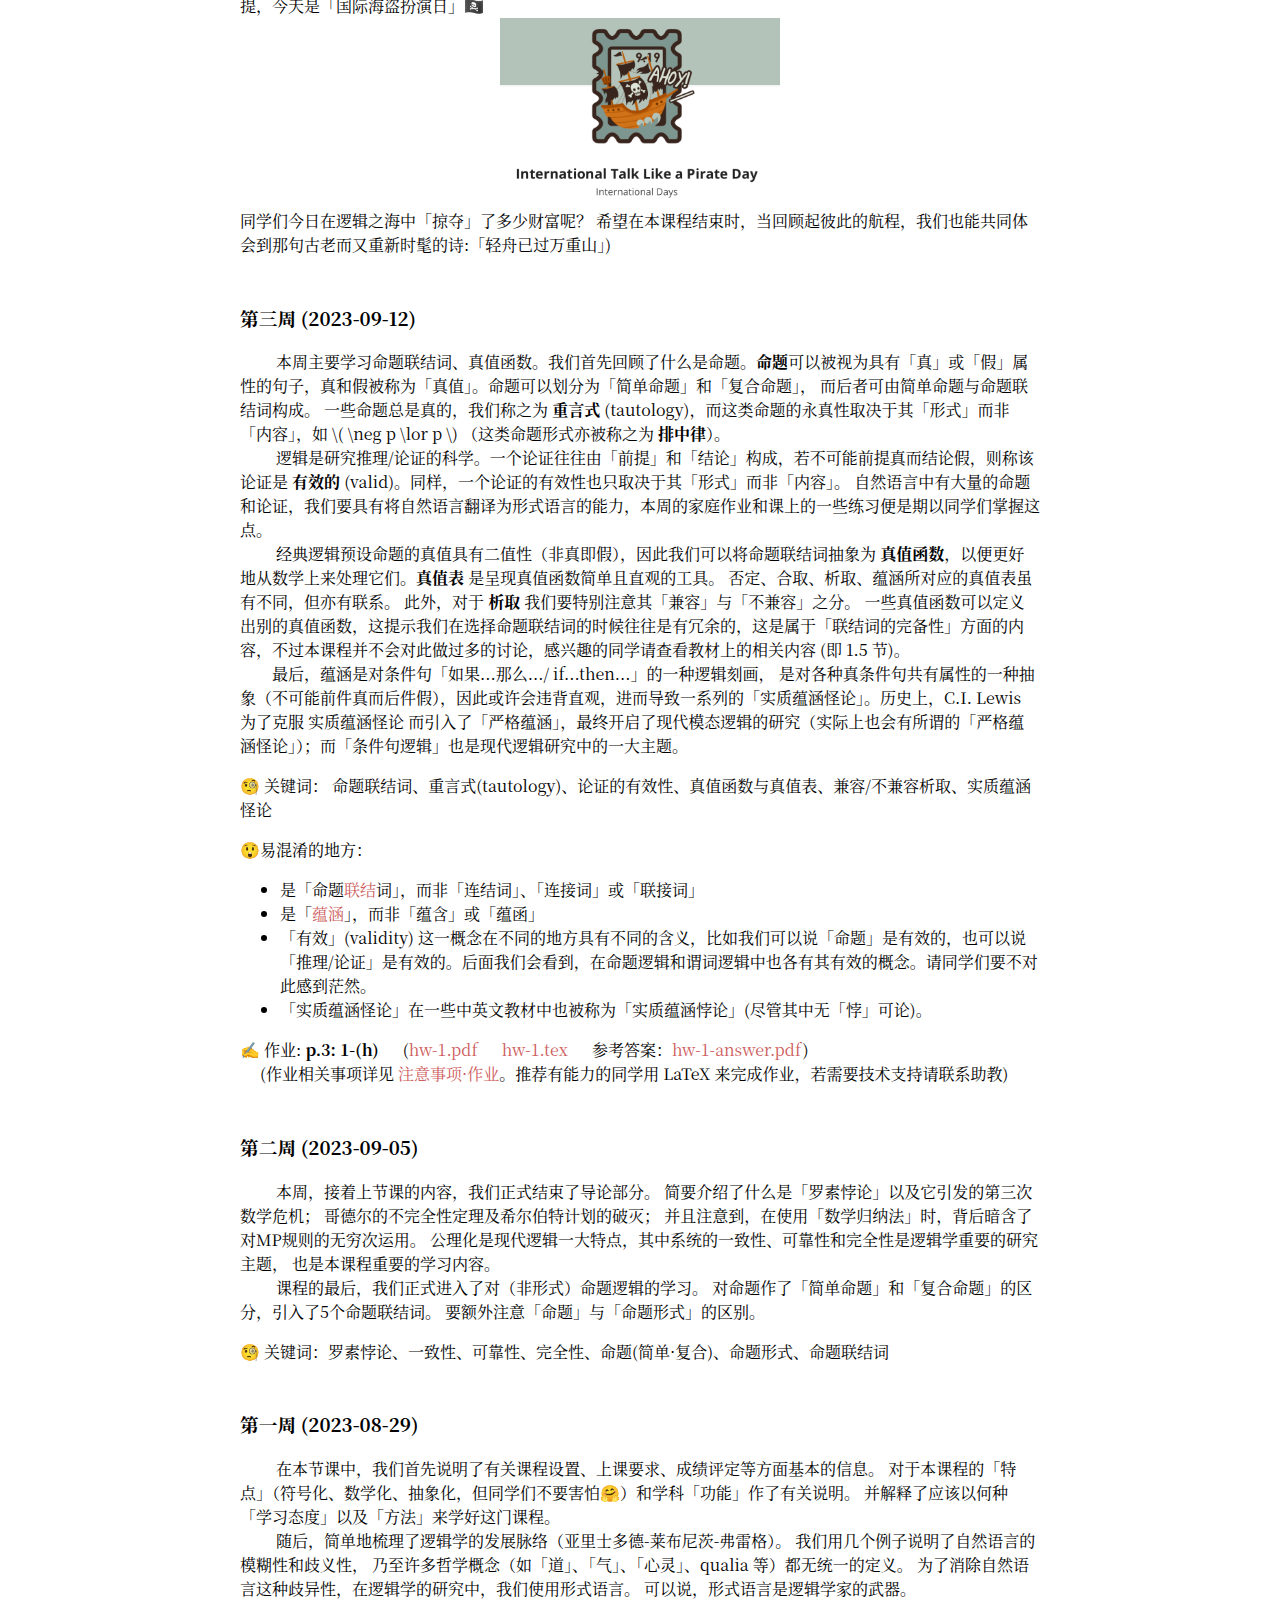
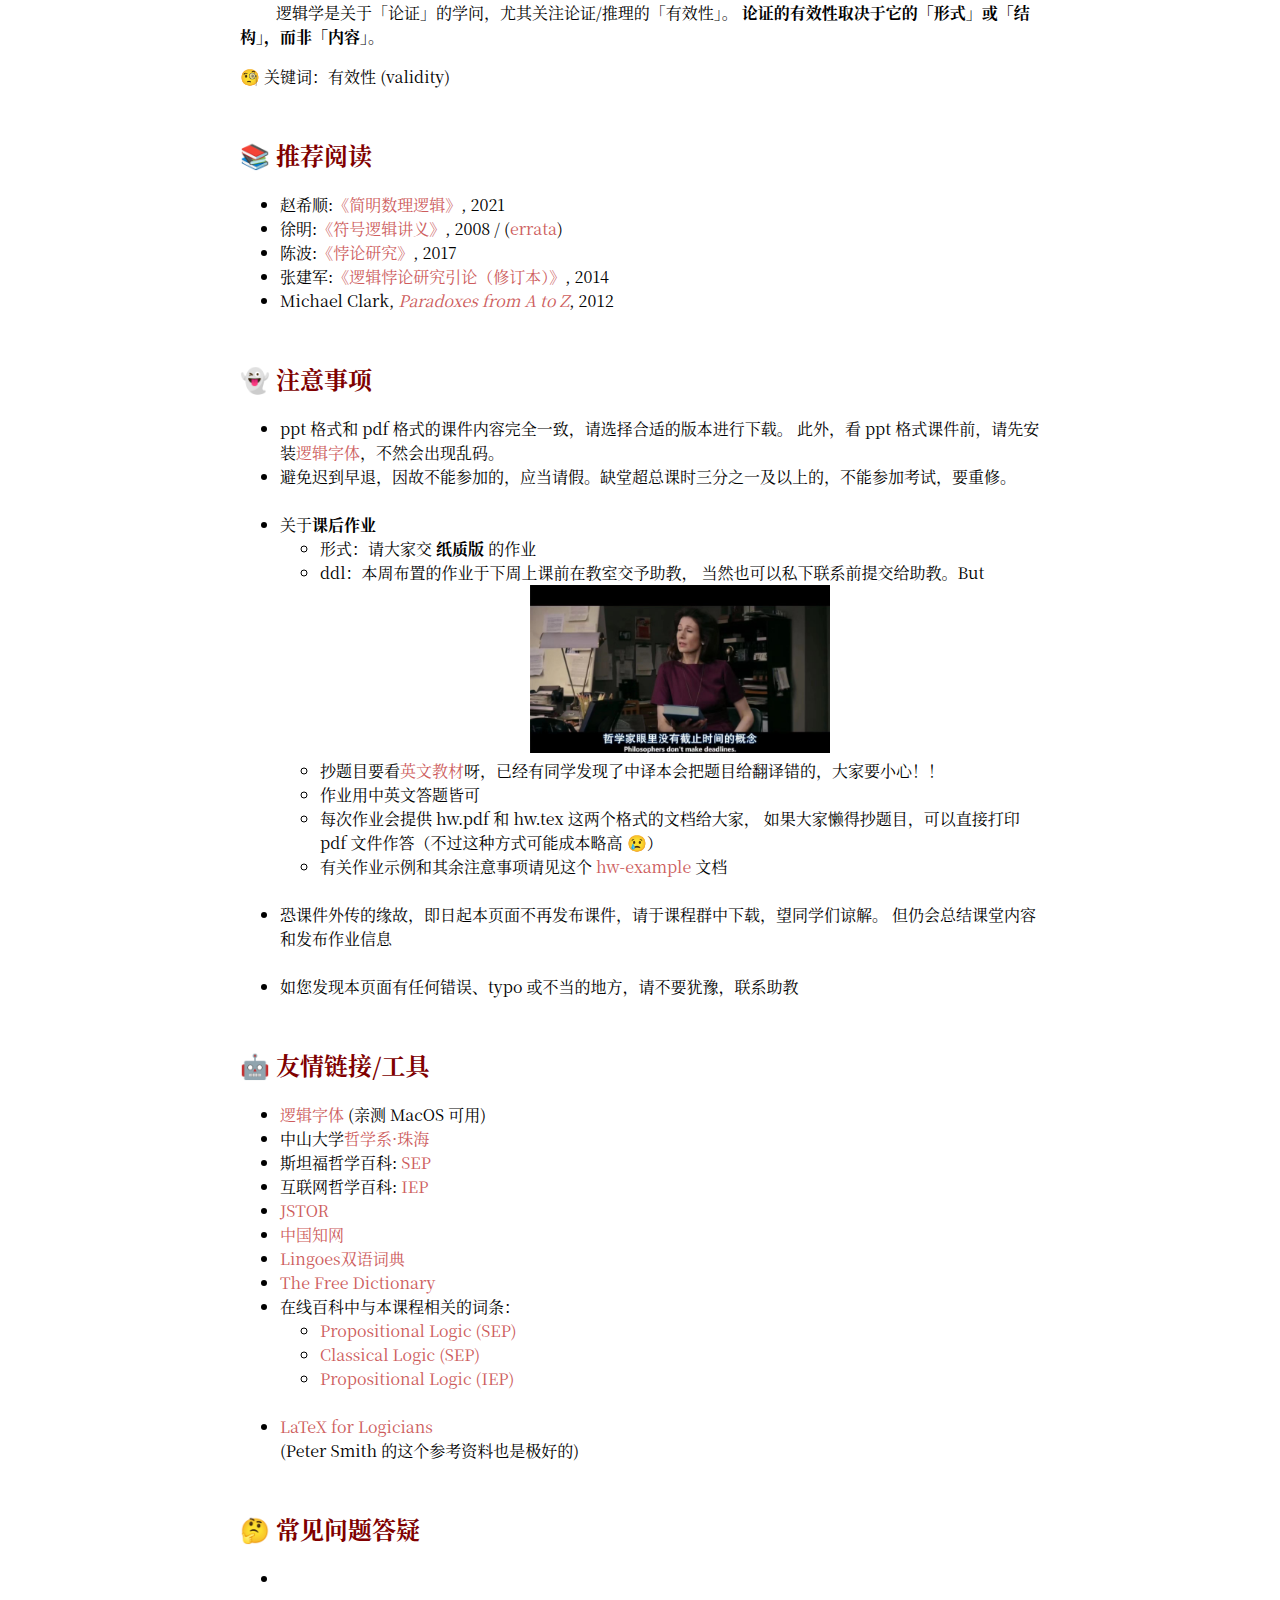
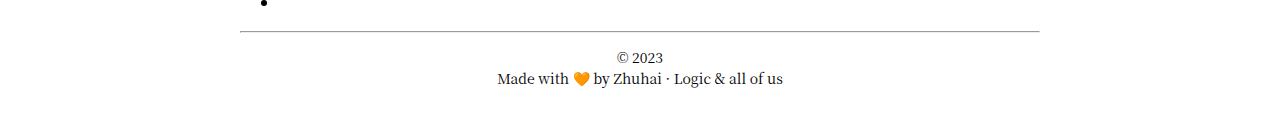
==== commit 3c0f284c: "post week-16" ====
--- a/index.html
+++ b/index.html
@@ -232,9 +232,10 @@
   &emsp;&emsp;
   针对上节课留下来的例子：
   \[
-    \models  (\exists x_1) (\forall x_2) A^2_1 (x_1,x_2) \to (\forall x_2) (\exists x_1) A^2_1 (x_1,x_2)
+    (\exists x_1) (\forall x_2) A^2_1 (x_1,x_2) \to (\forall x_2) (\exists x_1) A^2_1 (x_1,x_2)
   \]
-  在课上我们（用两种方法）严格地证明了该公式是逻辑有效的。随后我们比较了「命题逻辑」和「谓词逻辑」的一些特点，对于谓词逻辑中的两条推理规则
+  在课上我们（用两种方法）严格地证明了该公式是逻辑有效的（注意上面公式和本次家庭作业中公式的区别哦）。
+  随后我们比较了「命题逻辑」和「谓词逻辑」的一些特点，对于谓词逻辑中的两条推理规则
   \[
   MP: \dfrac{\varphi, \varphi \to \psi}{\psi}  \qquad
   Gen: \dfrac{\varphi}{(\forall x_i) \varphi} 
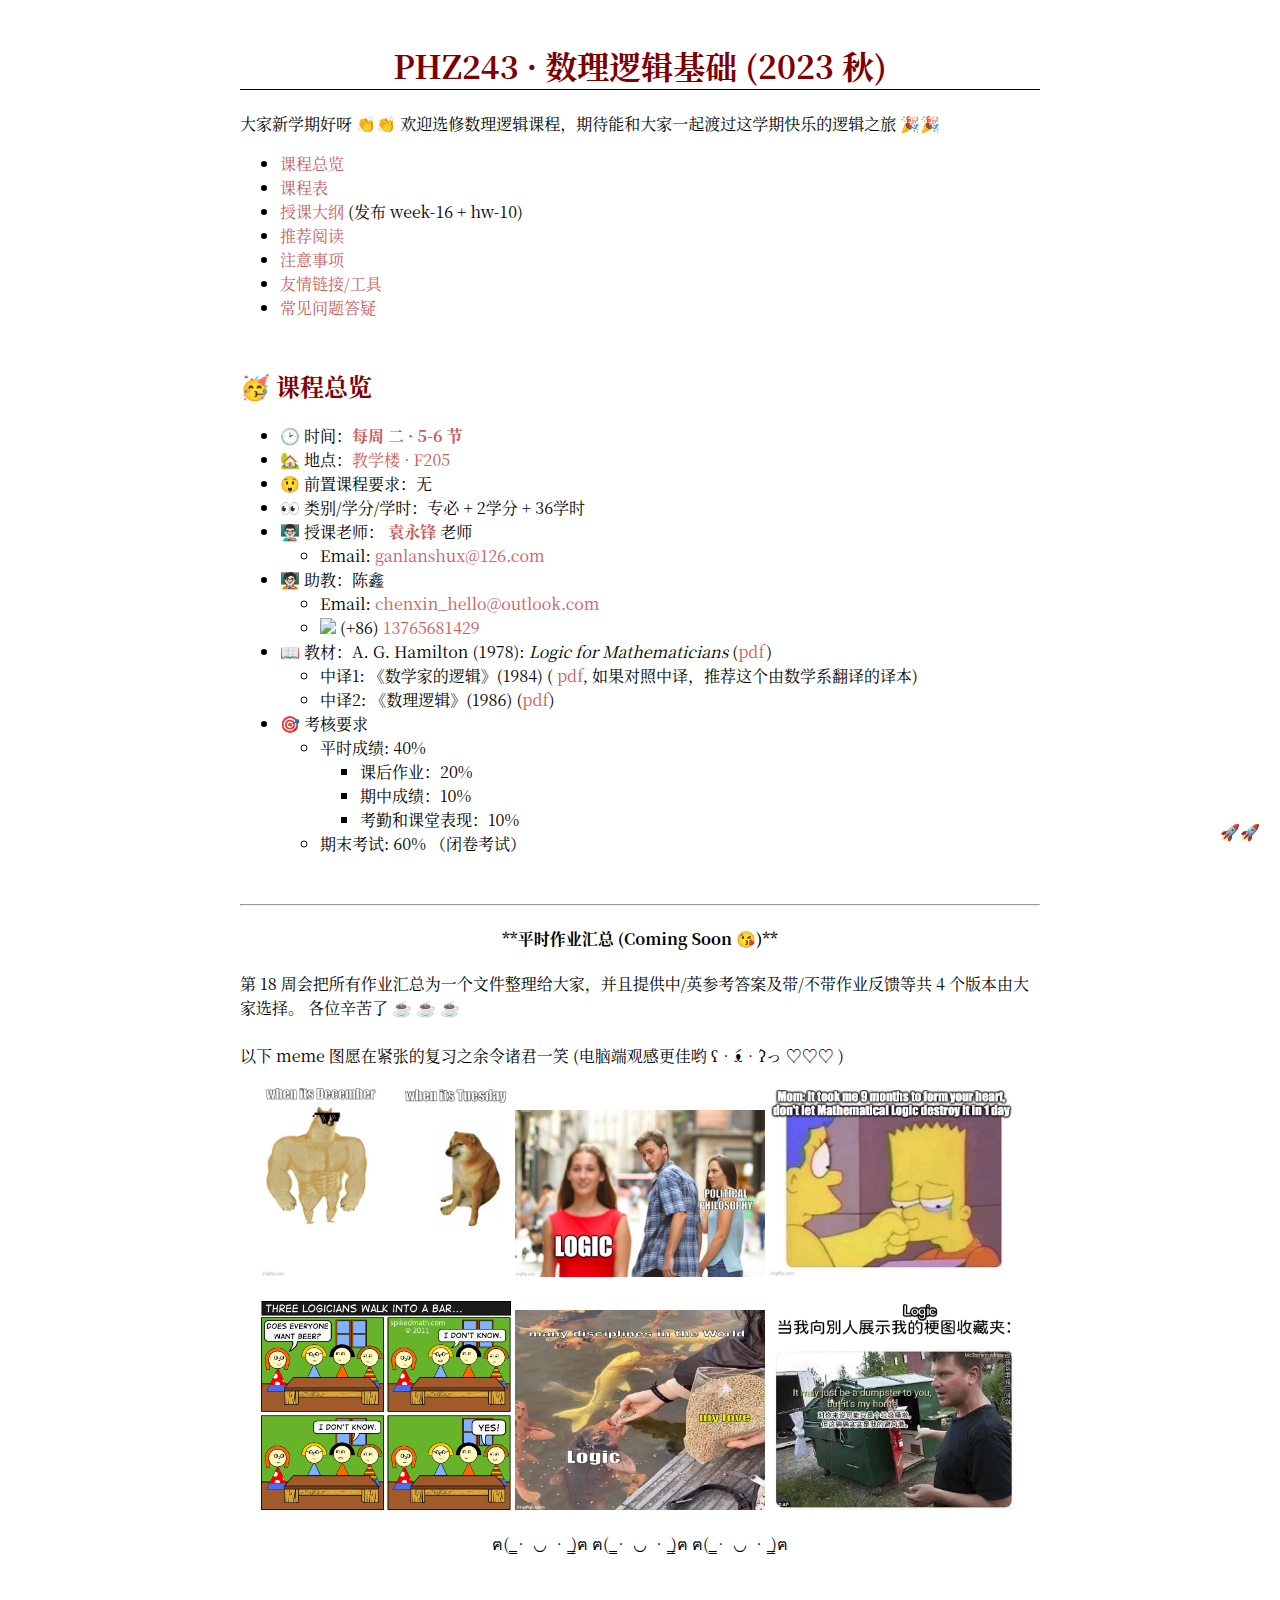
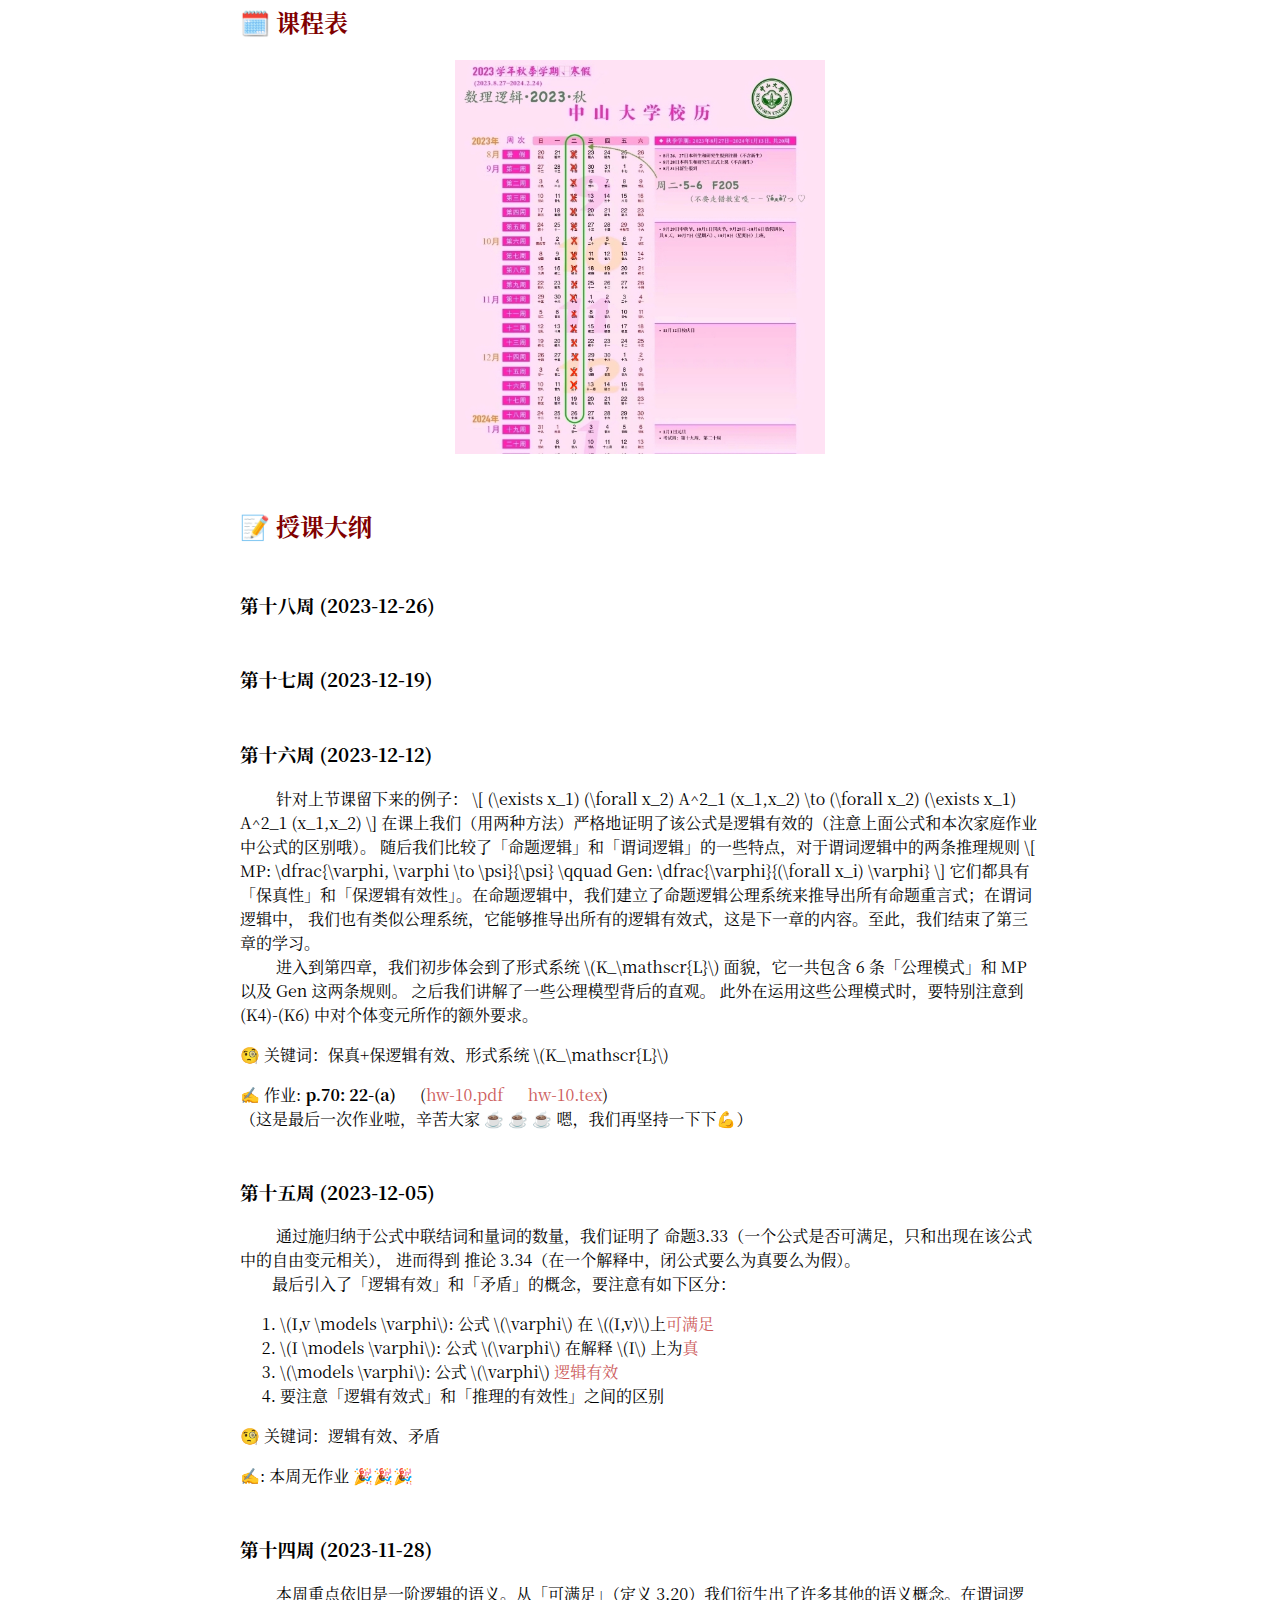
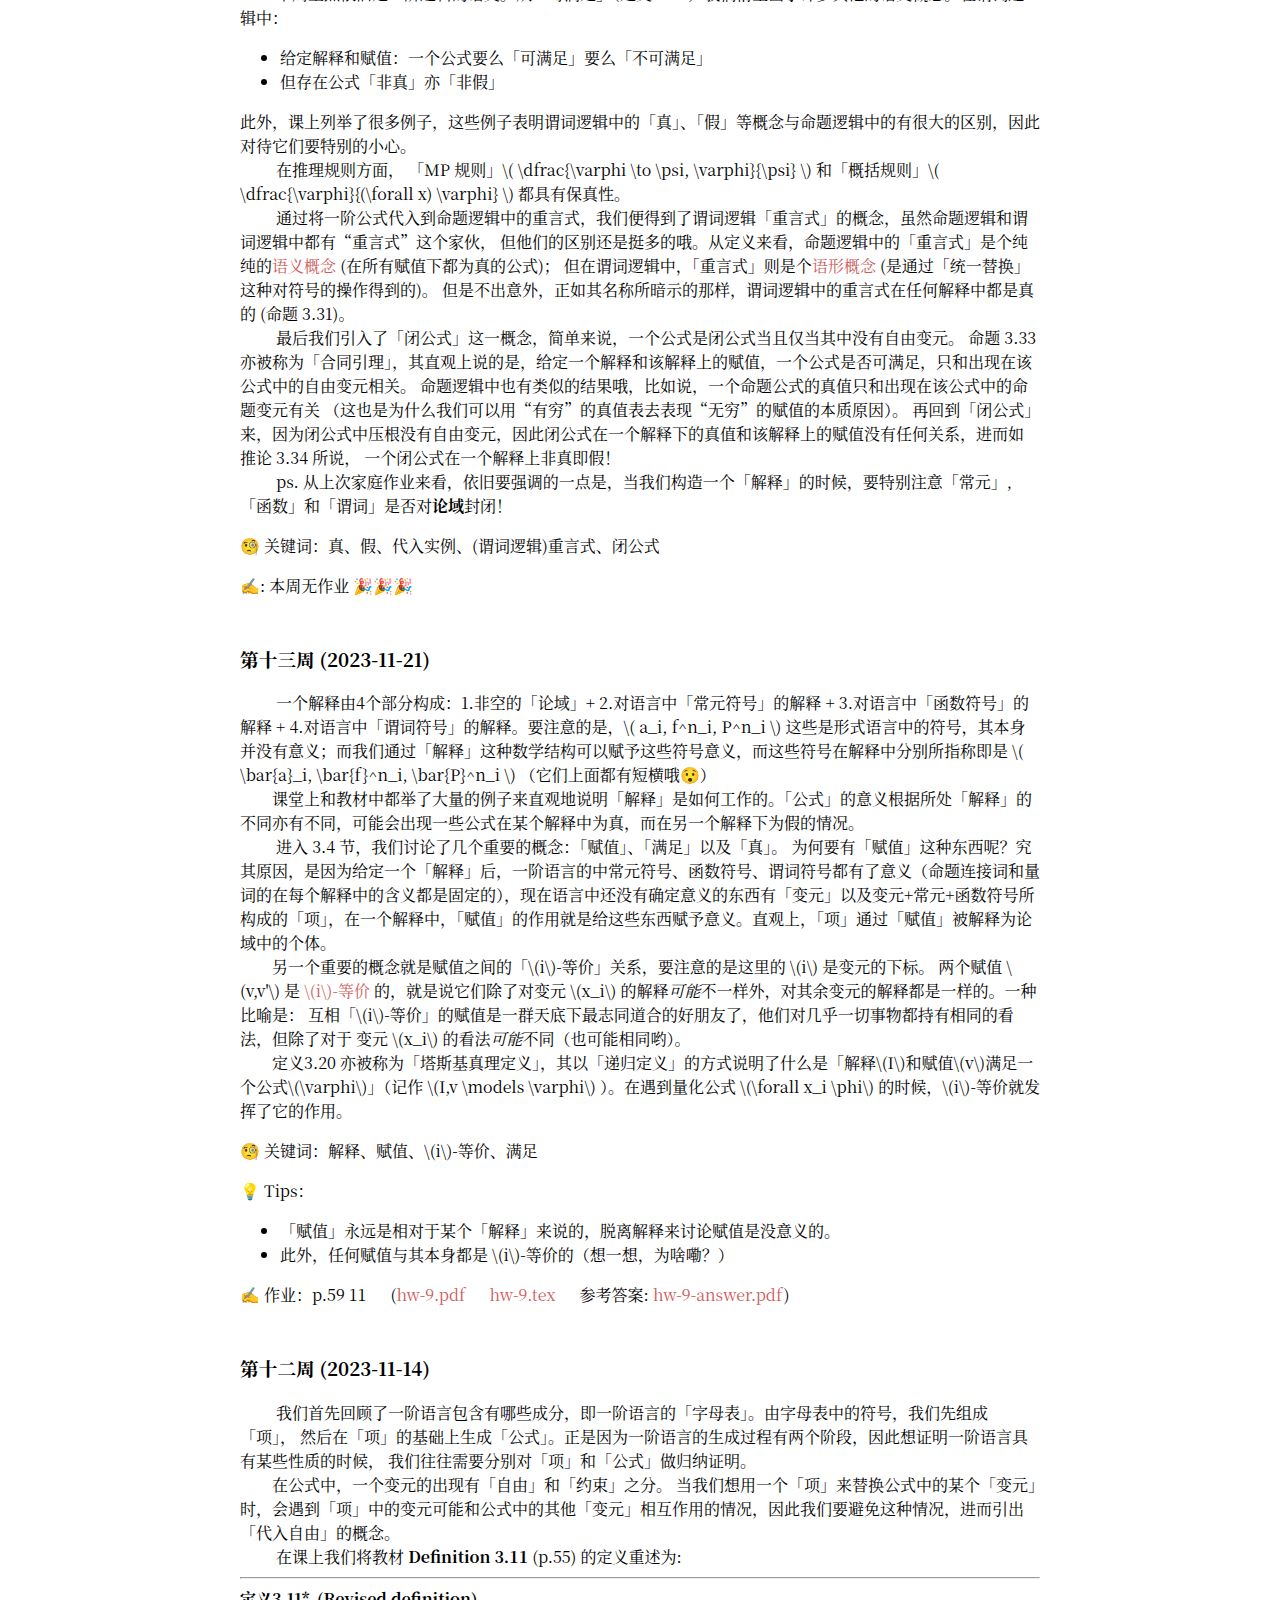
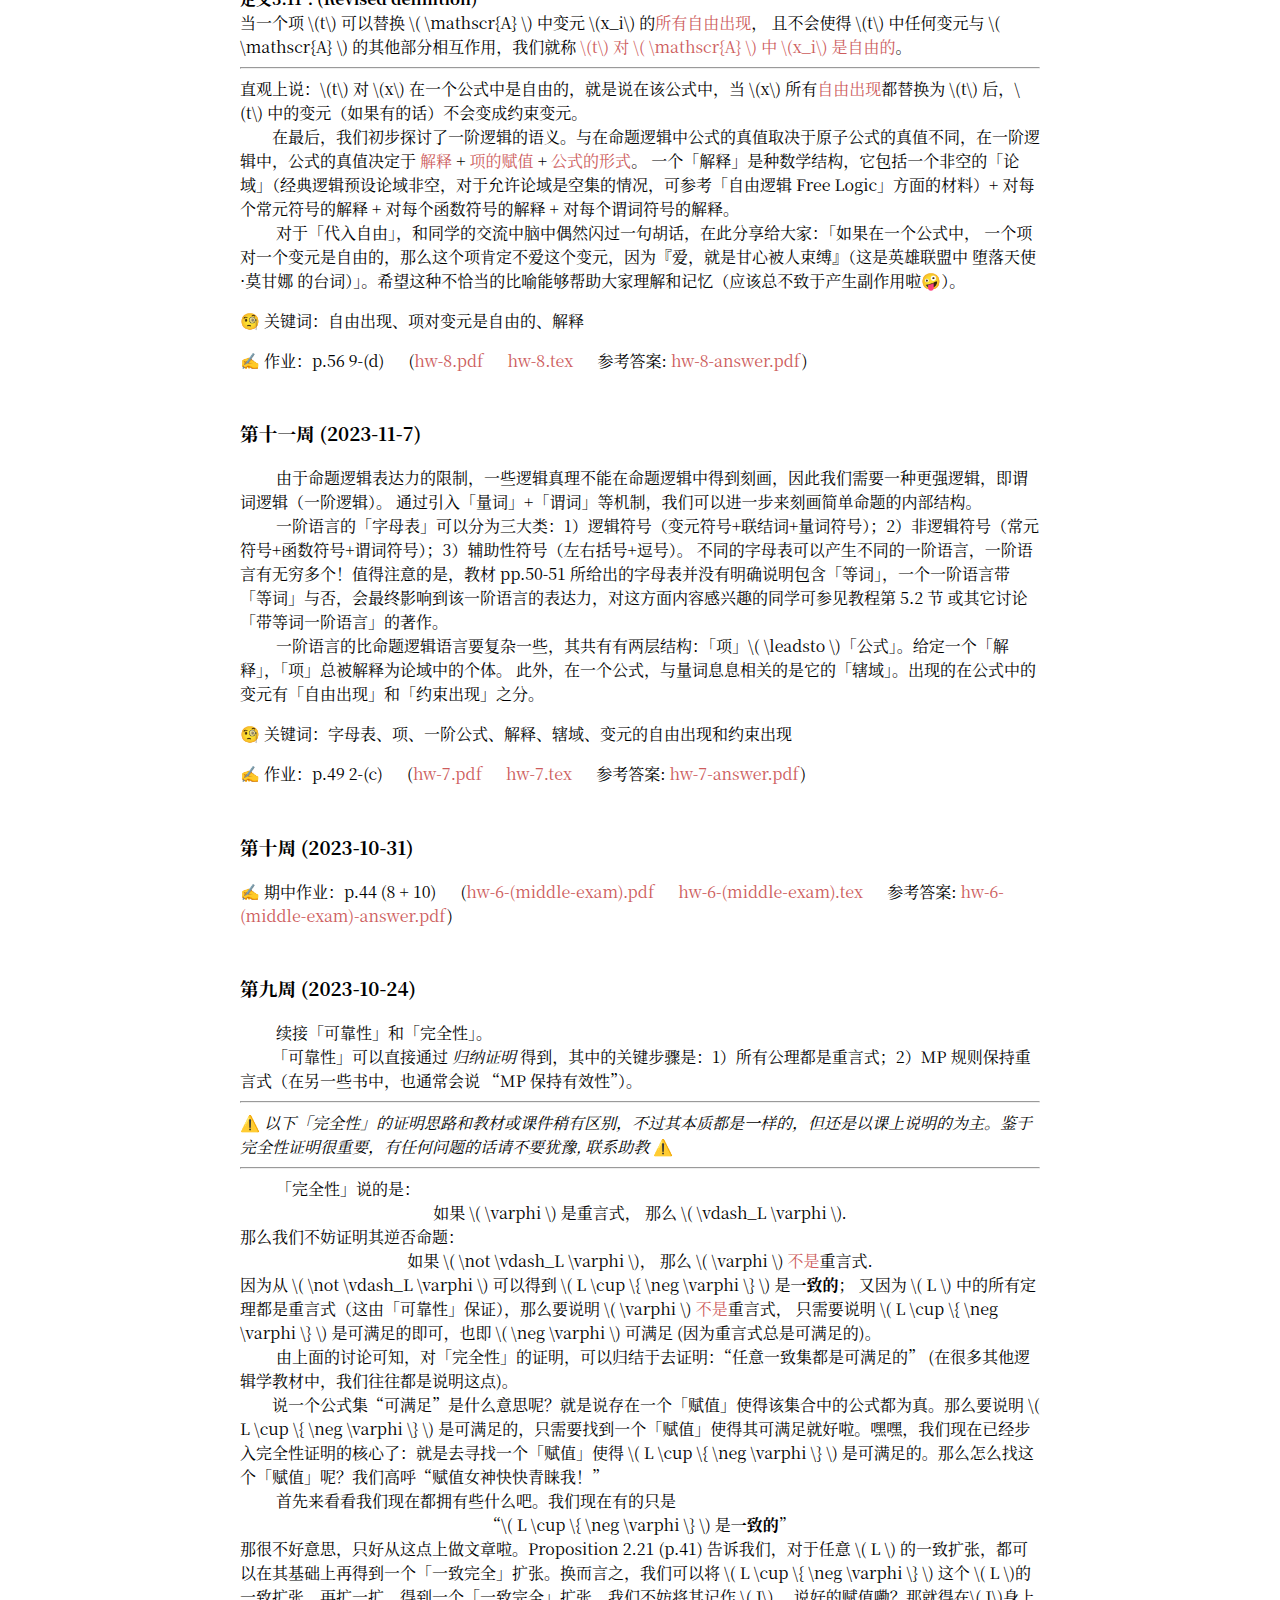
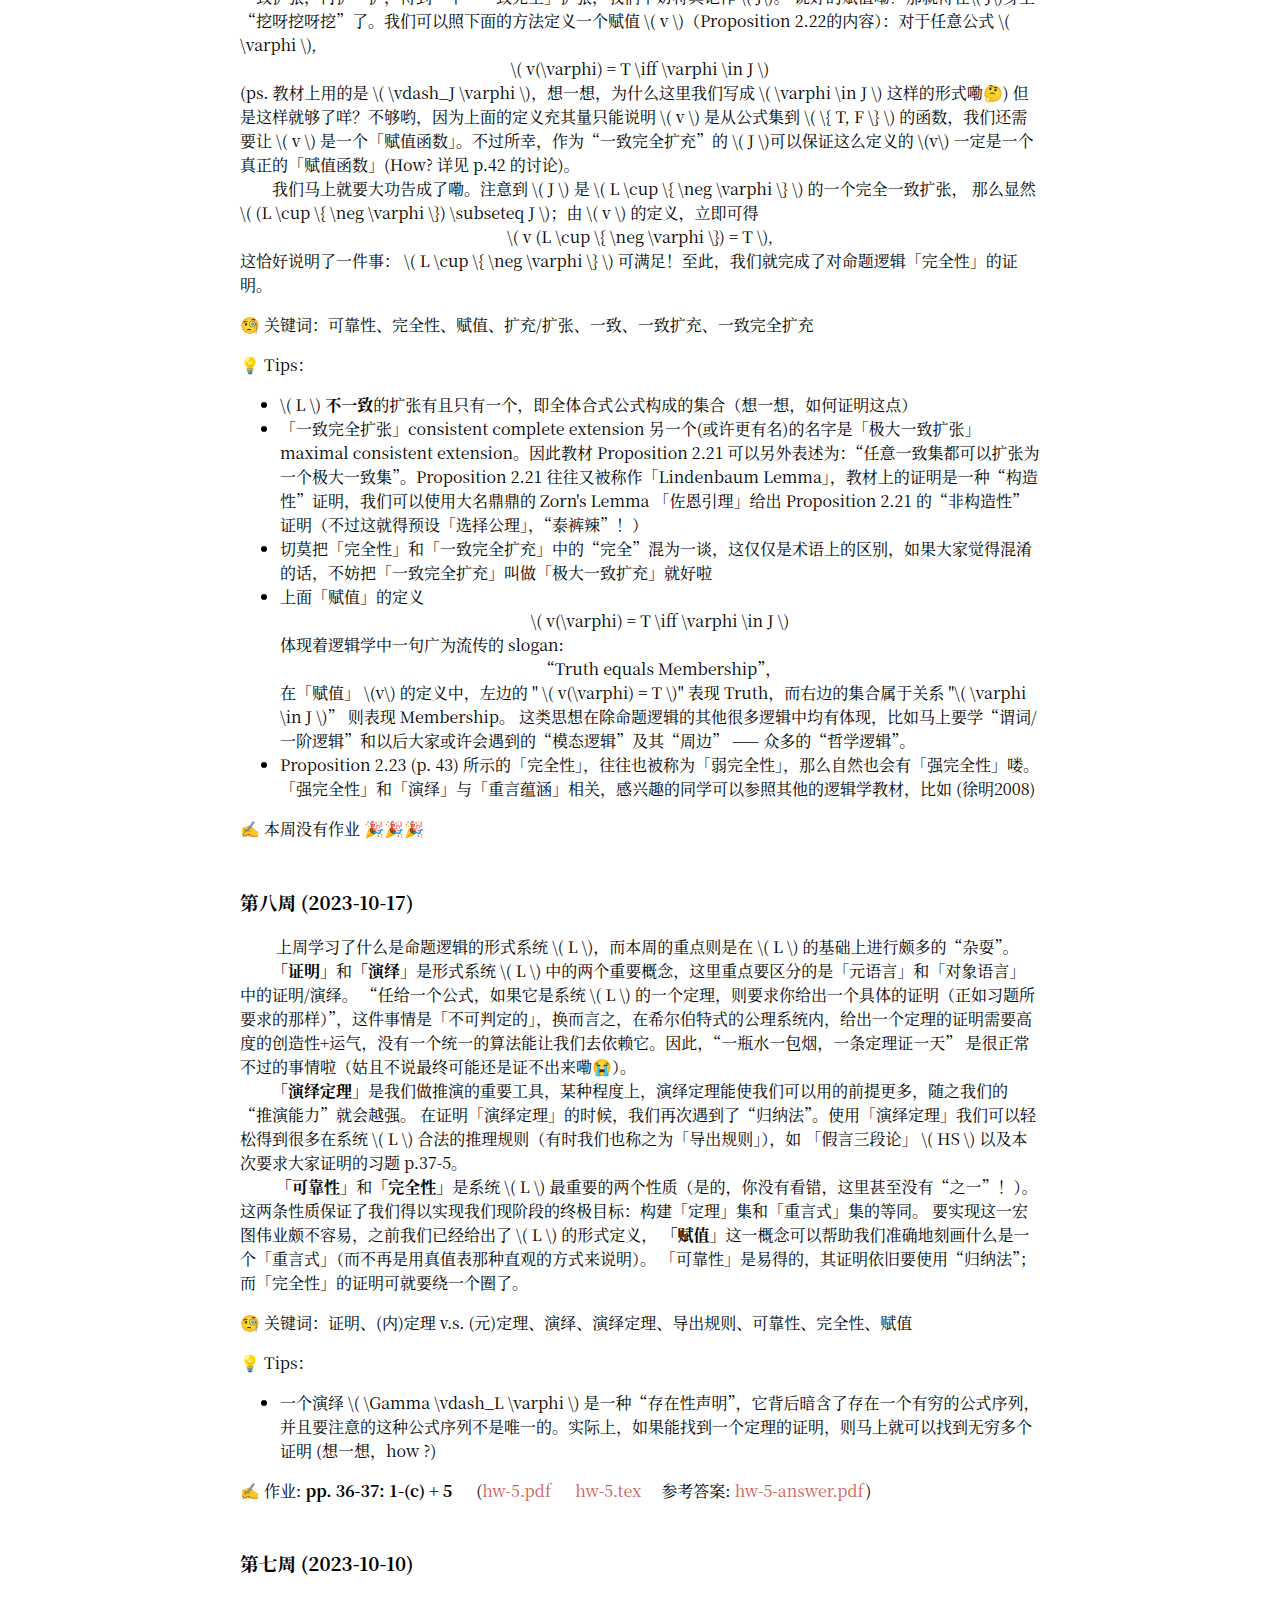
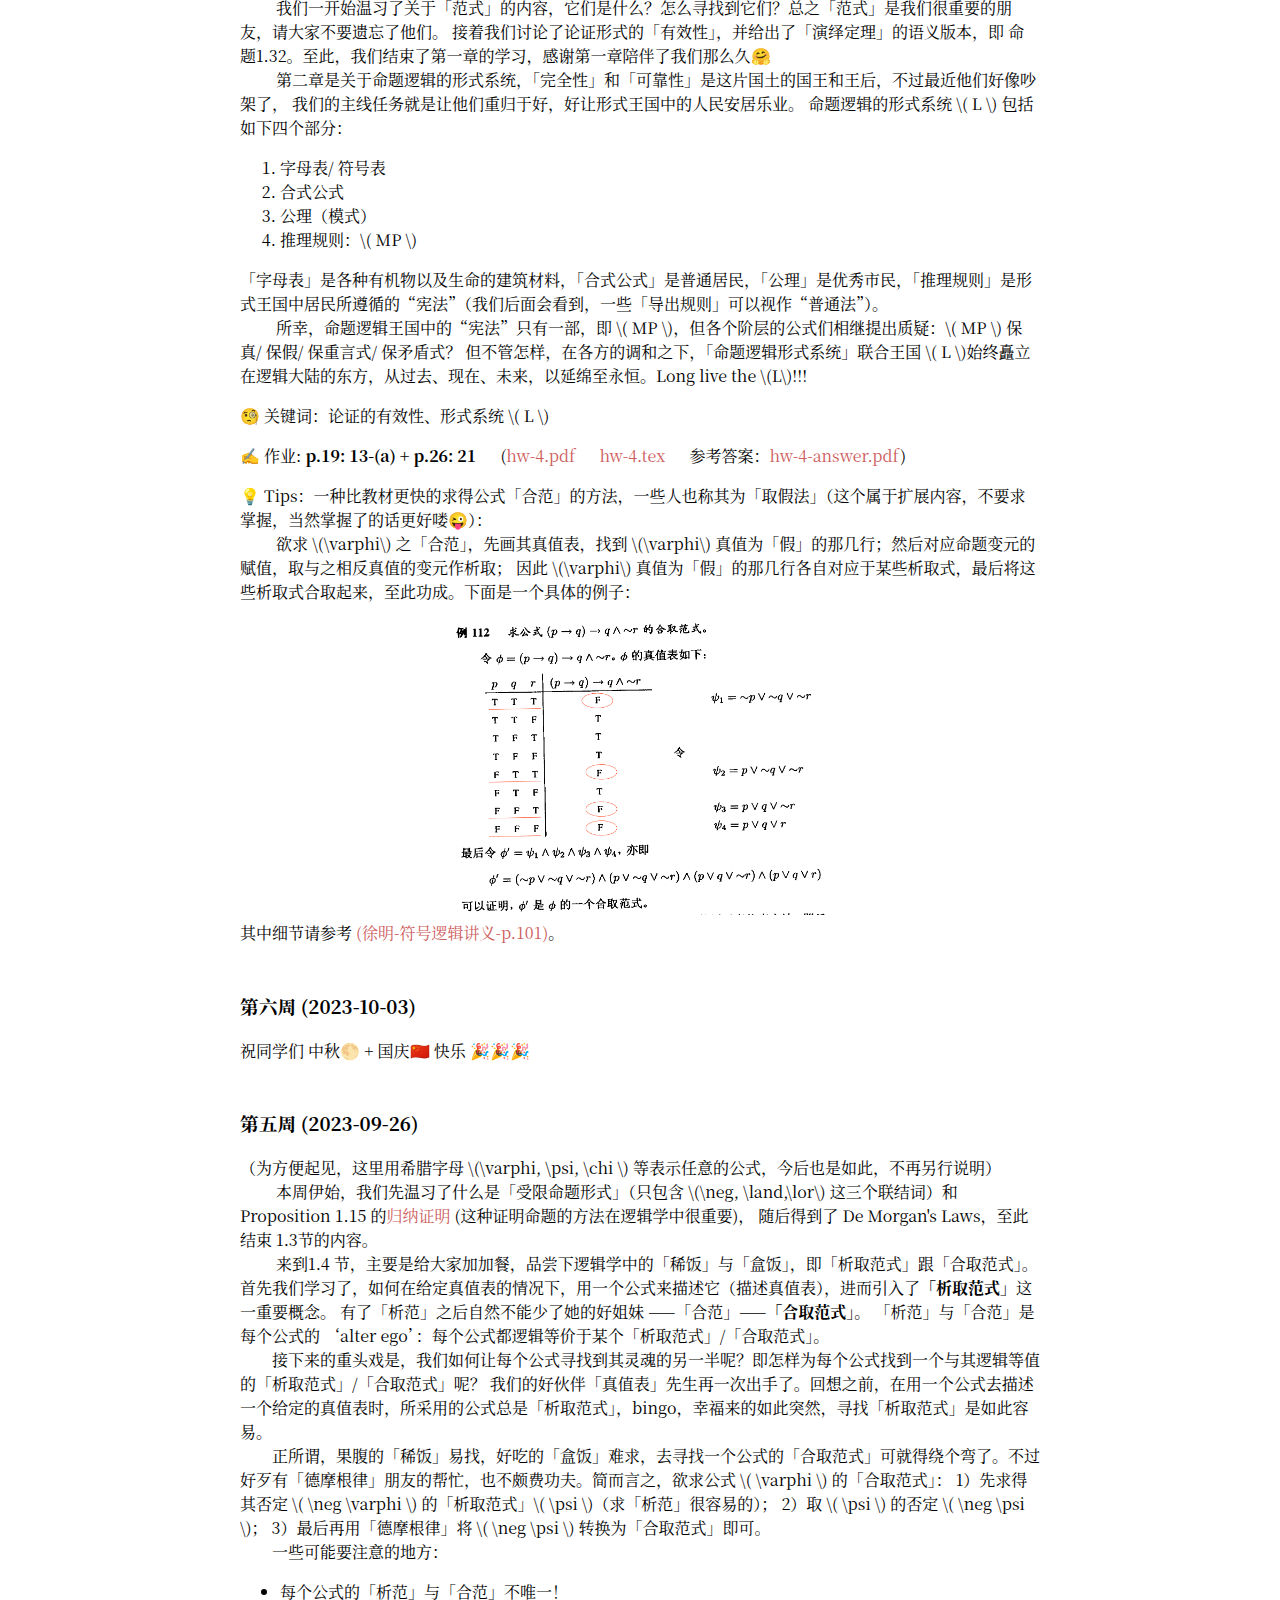
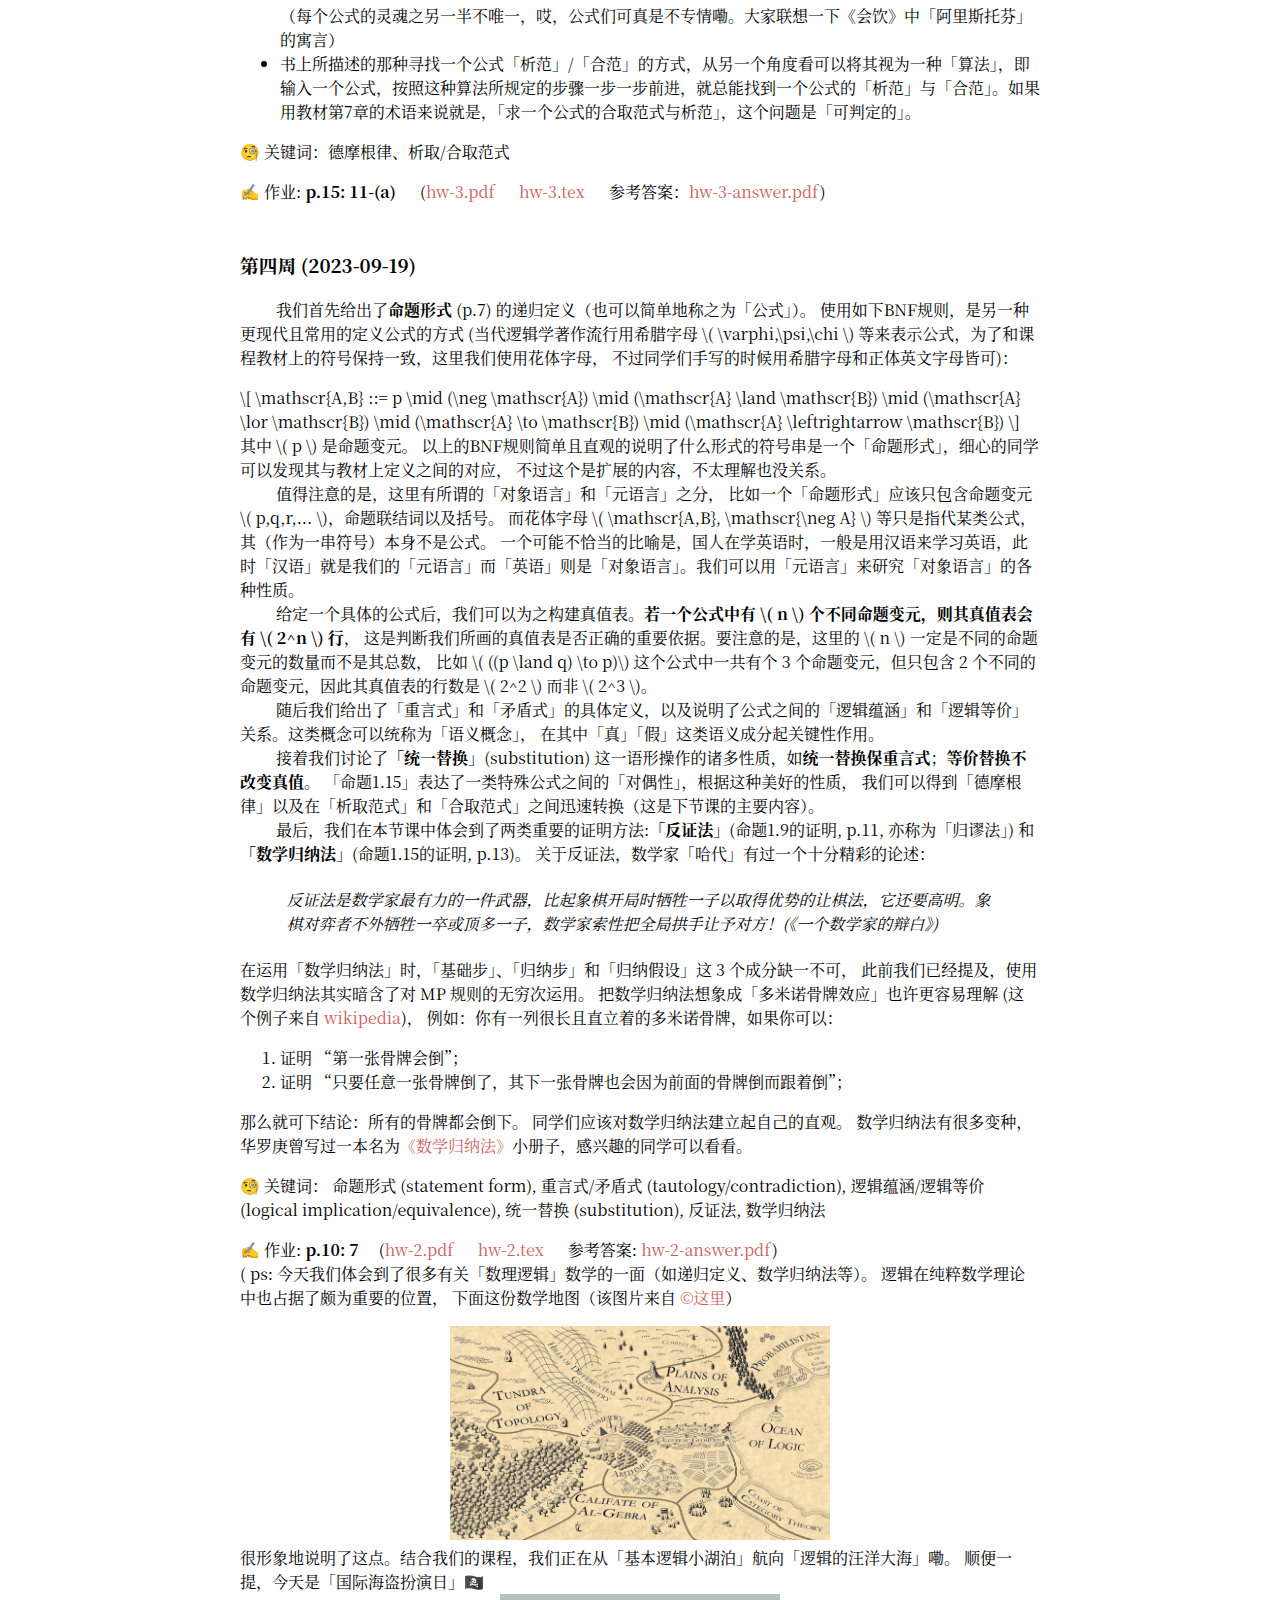
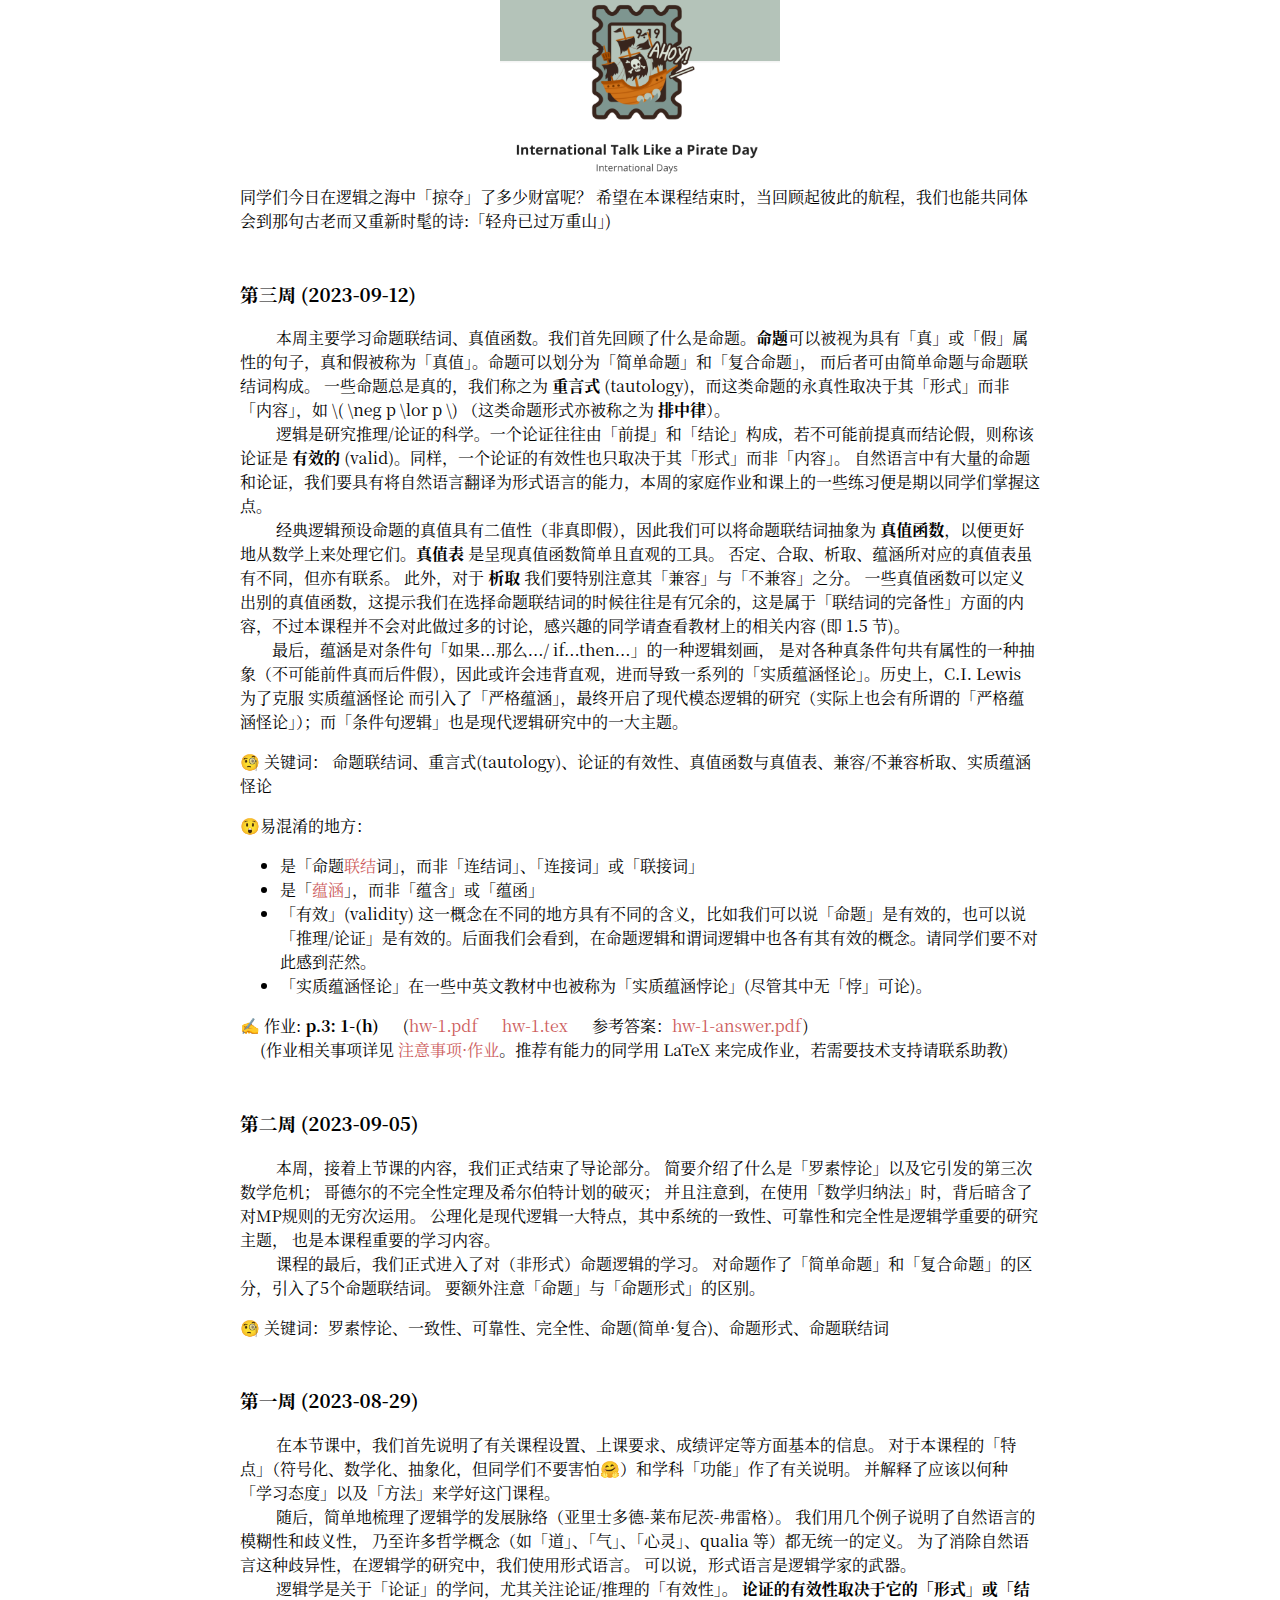
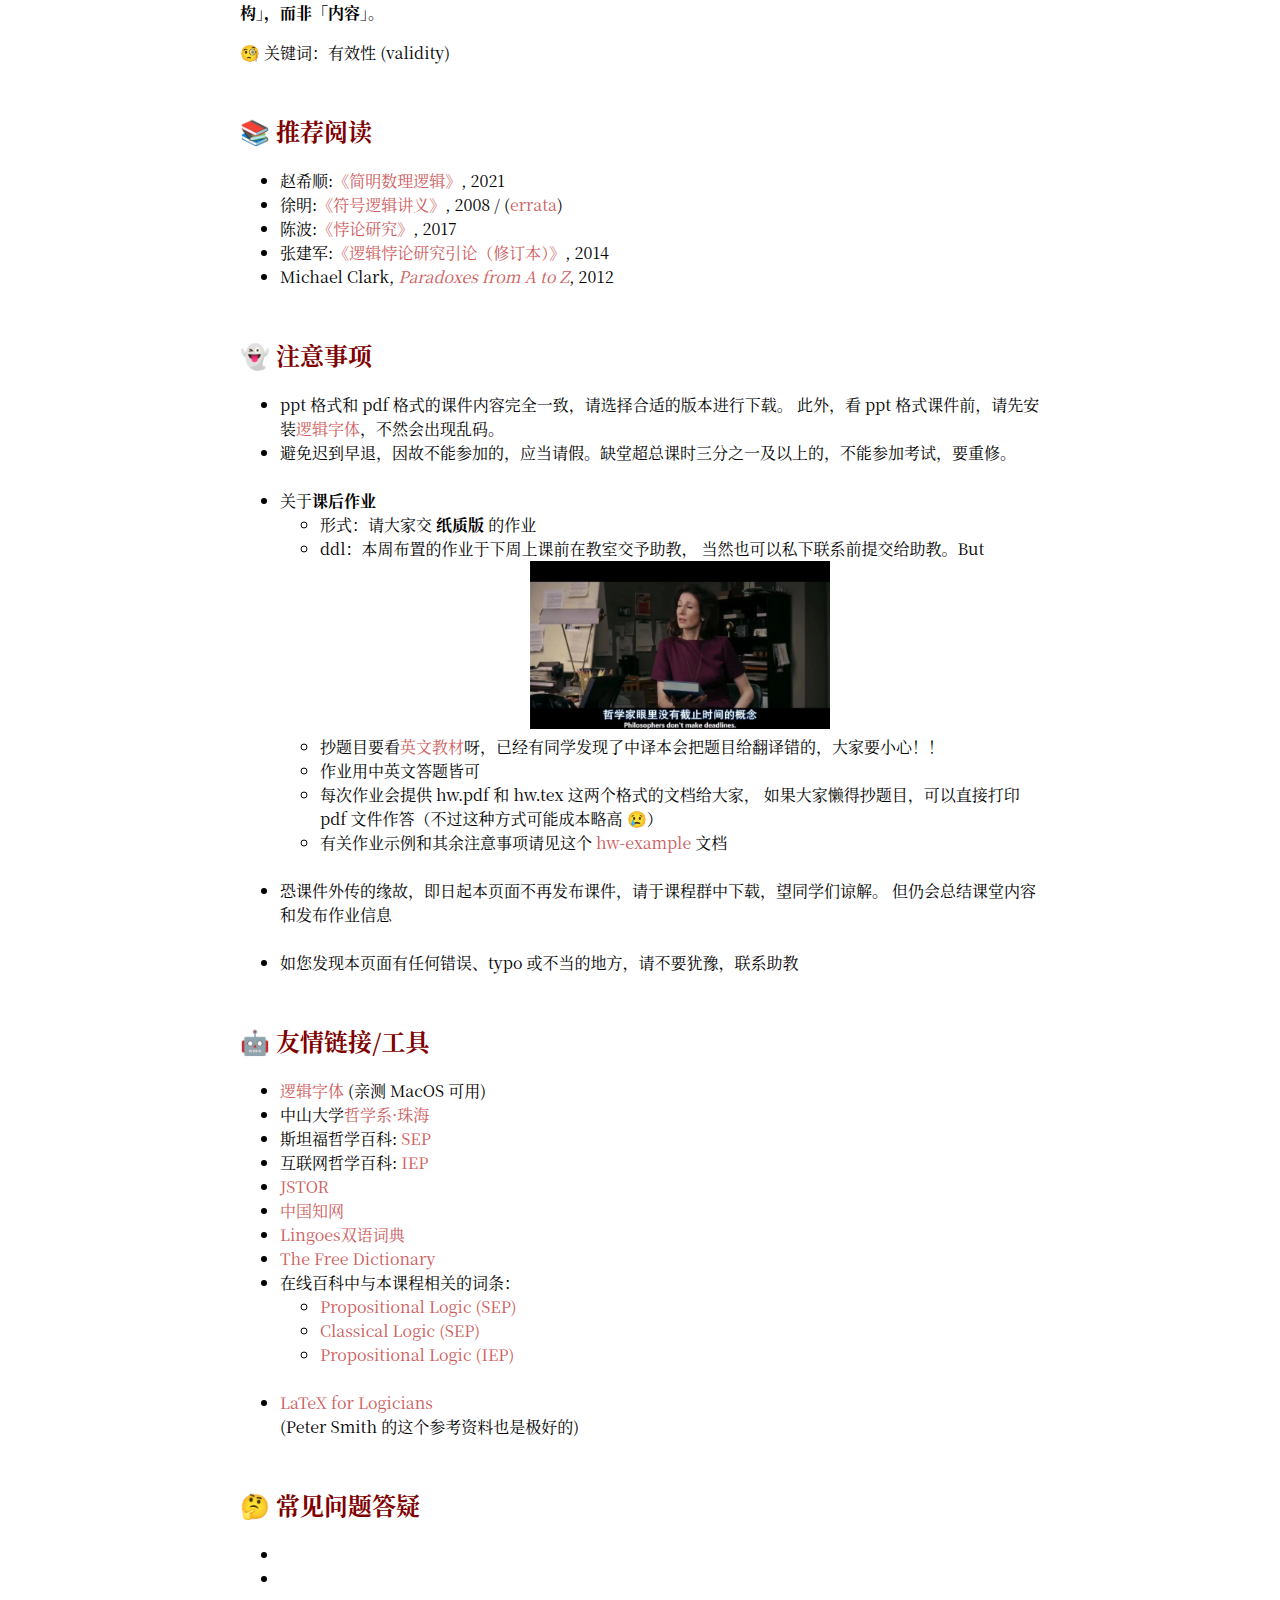
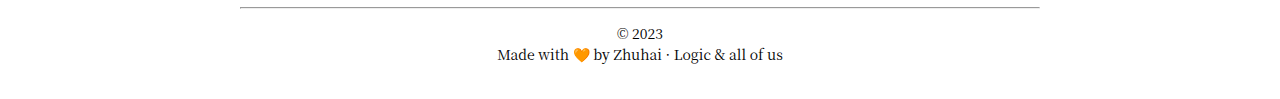
==== commit 069fc0c7: "update" ====
--- a/index.html
+++ b/index.html
@@ -152,7 +152,6 @@
         </ul>
 
         <li>期末考试: 60% （闭卷考试）</li>
-        题型：名词解释[40] + 判断题[10] + 简答题[32] + 证明题[18]
       </ul>
     </li>
   </ul>
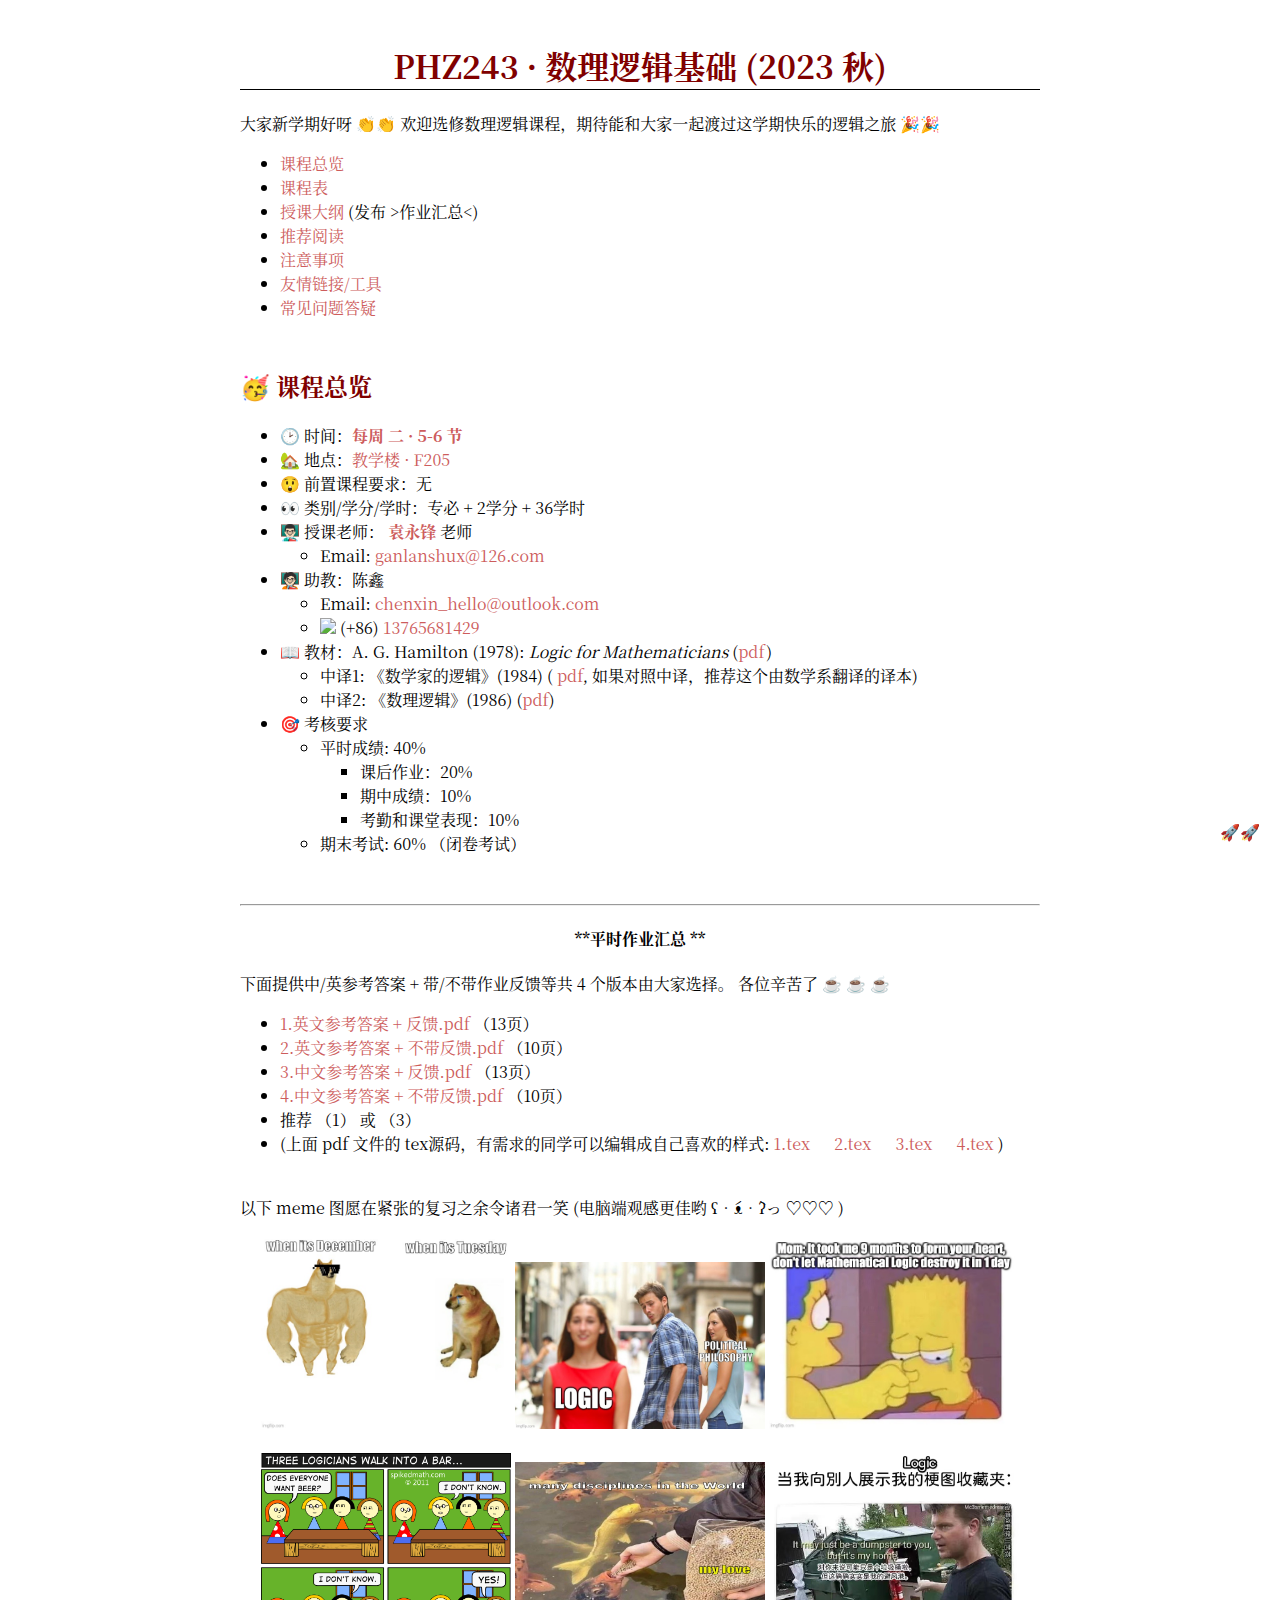
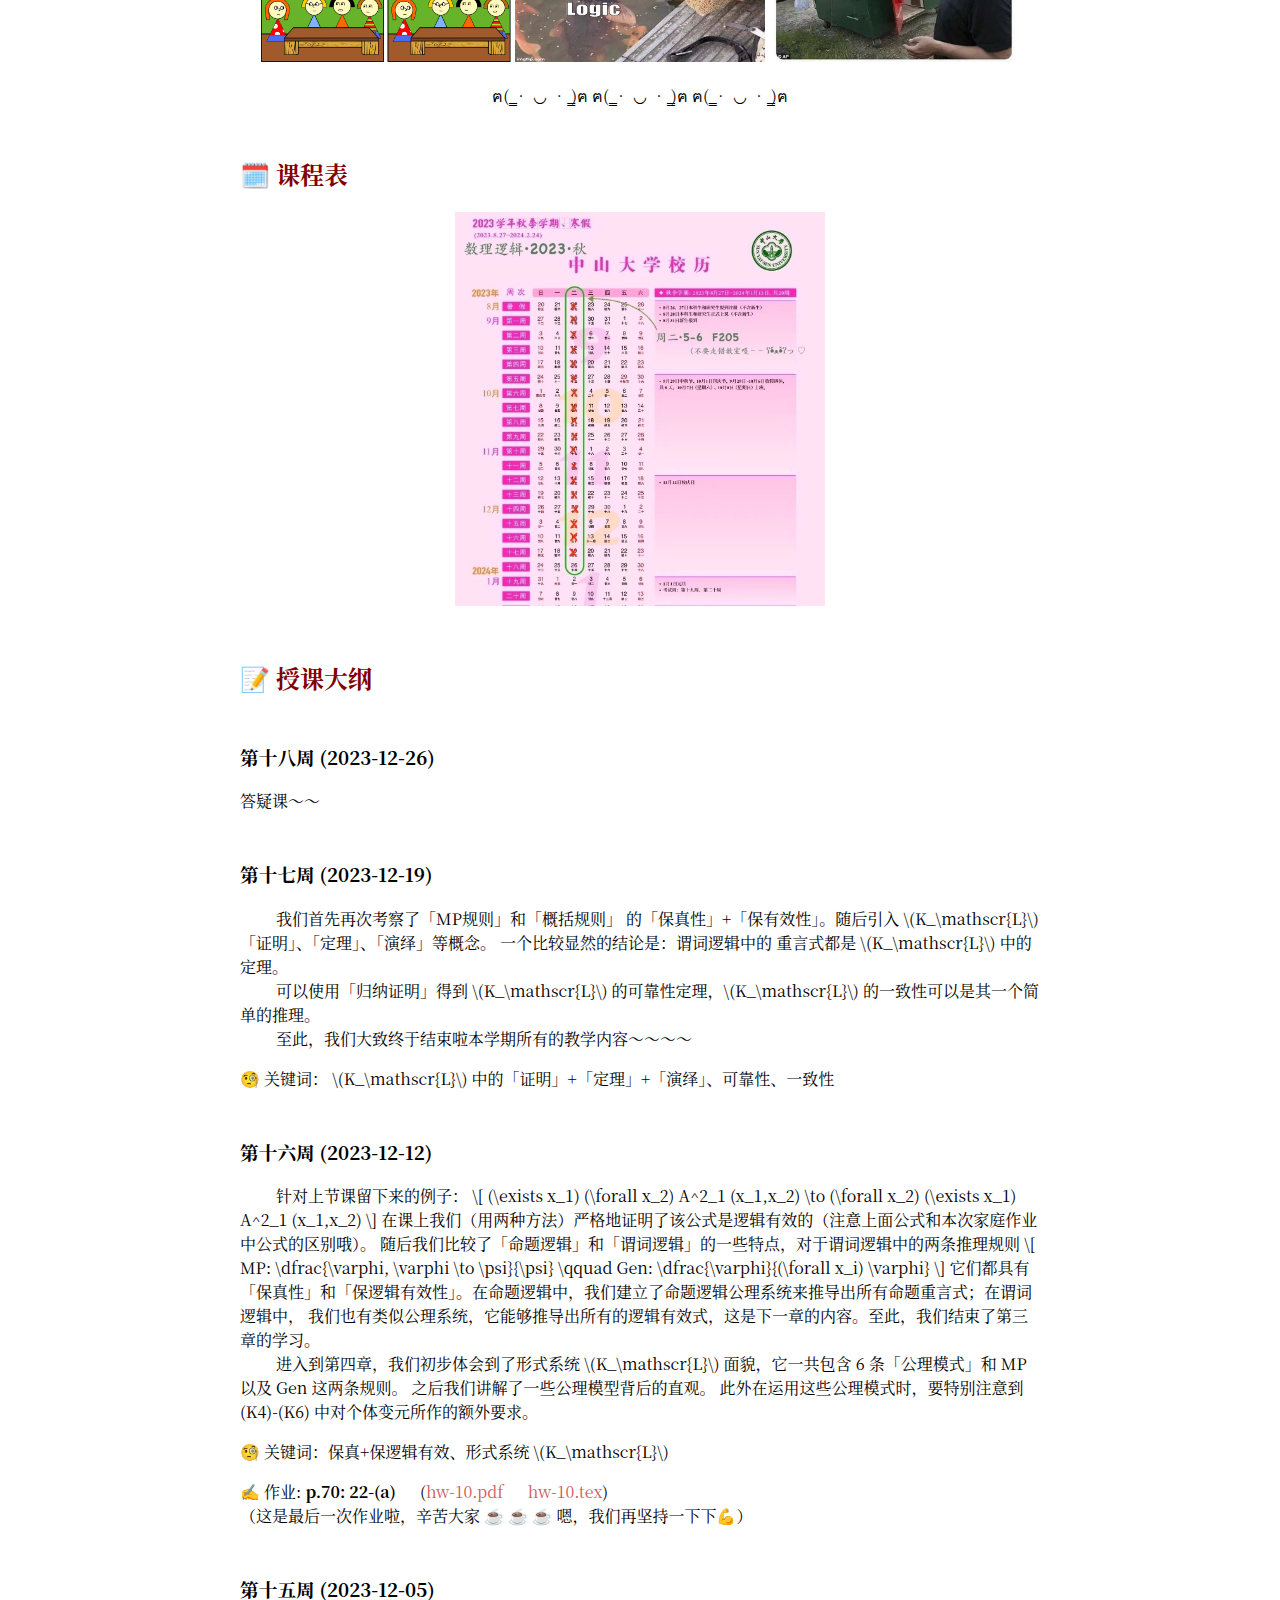
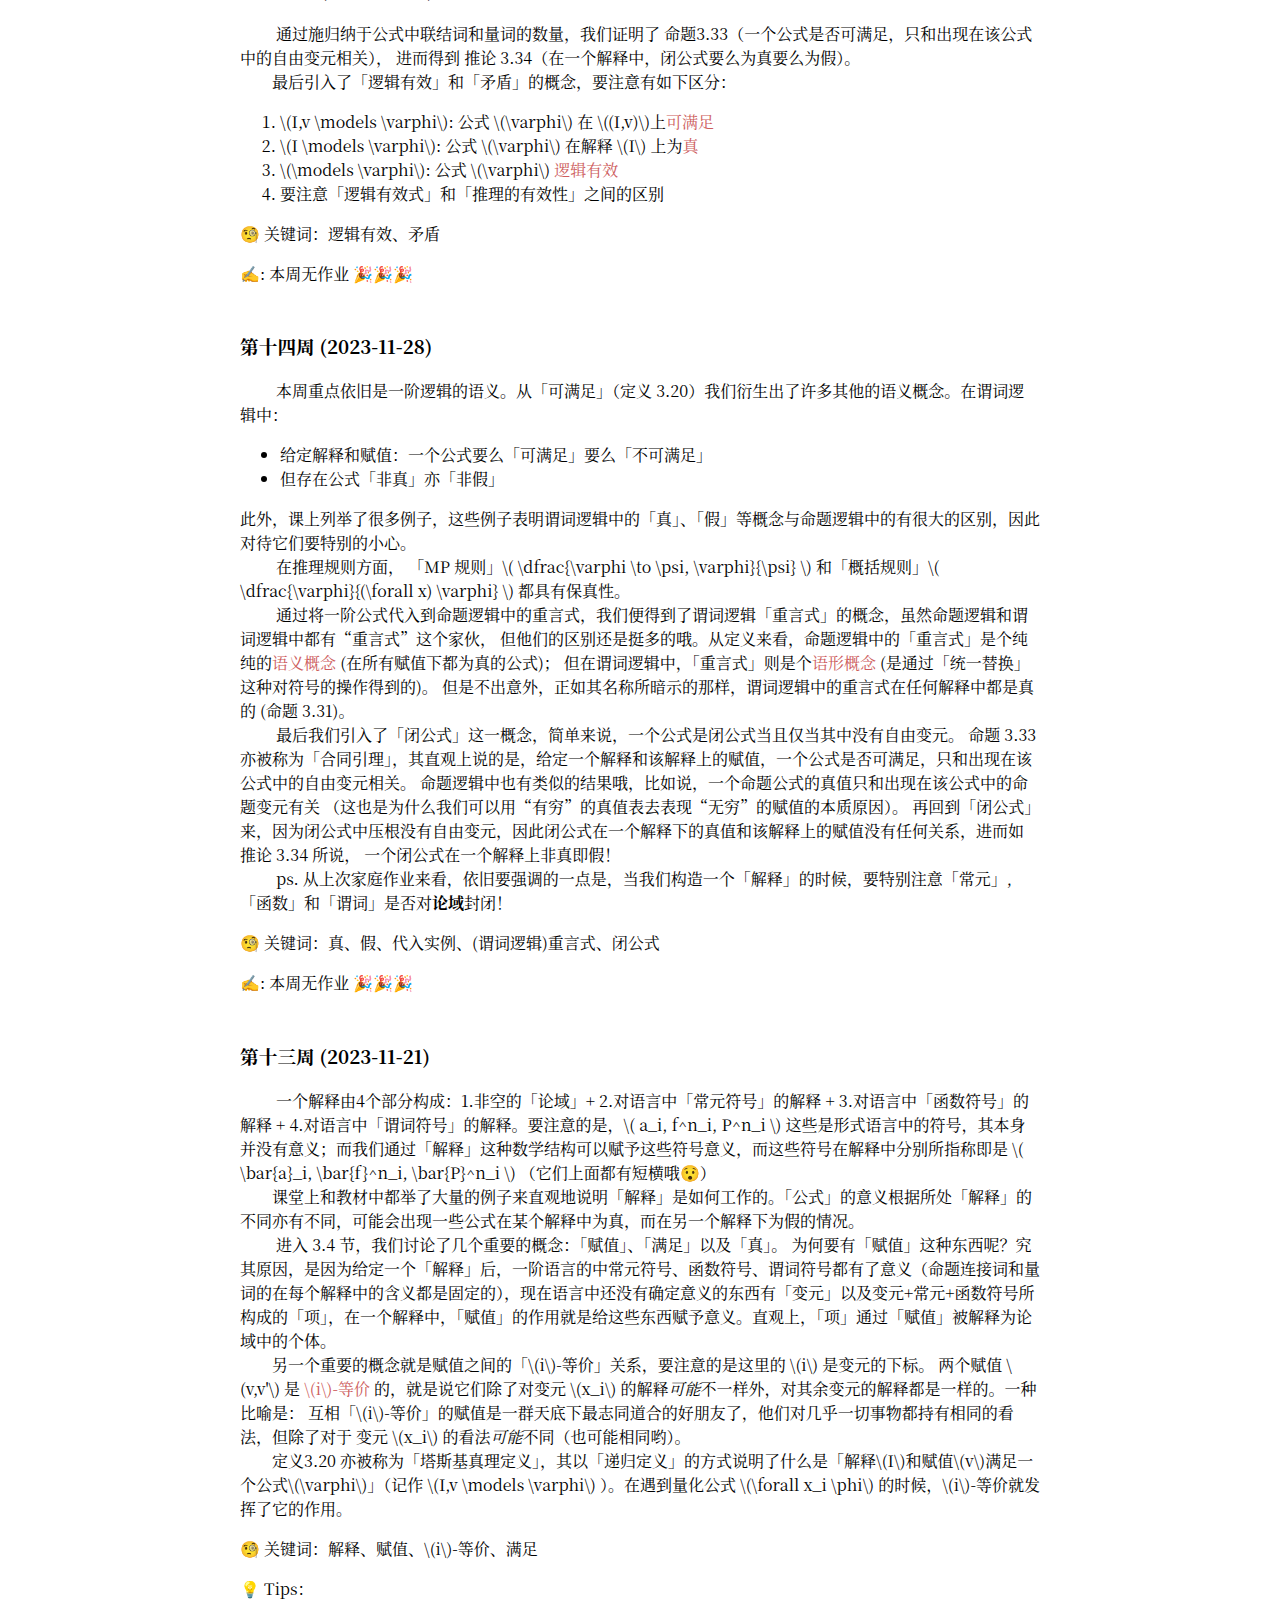
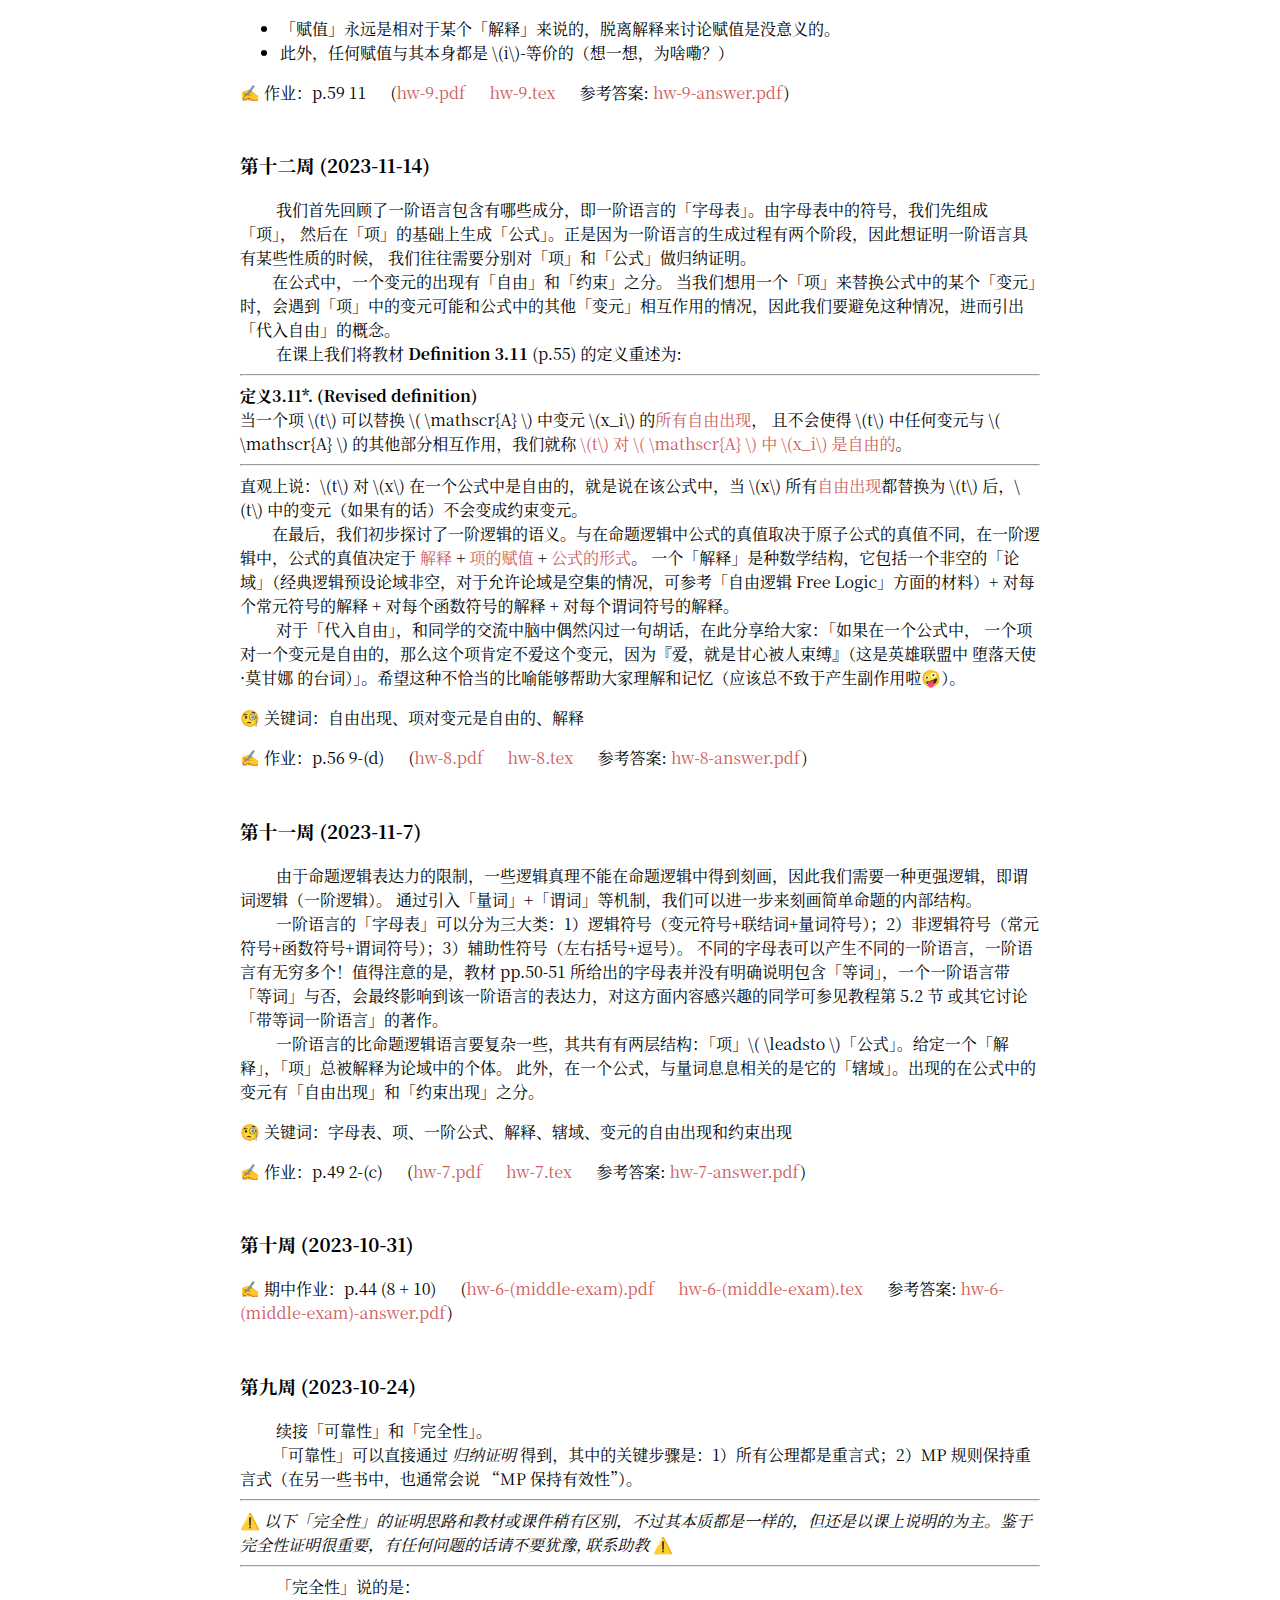
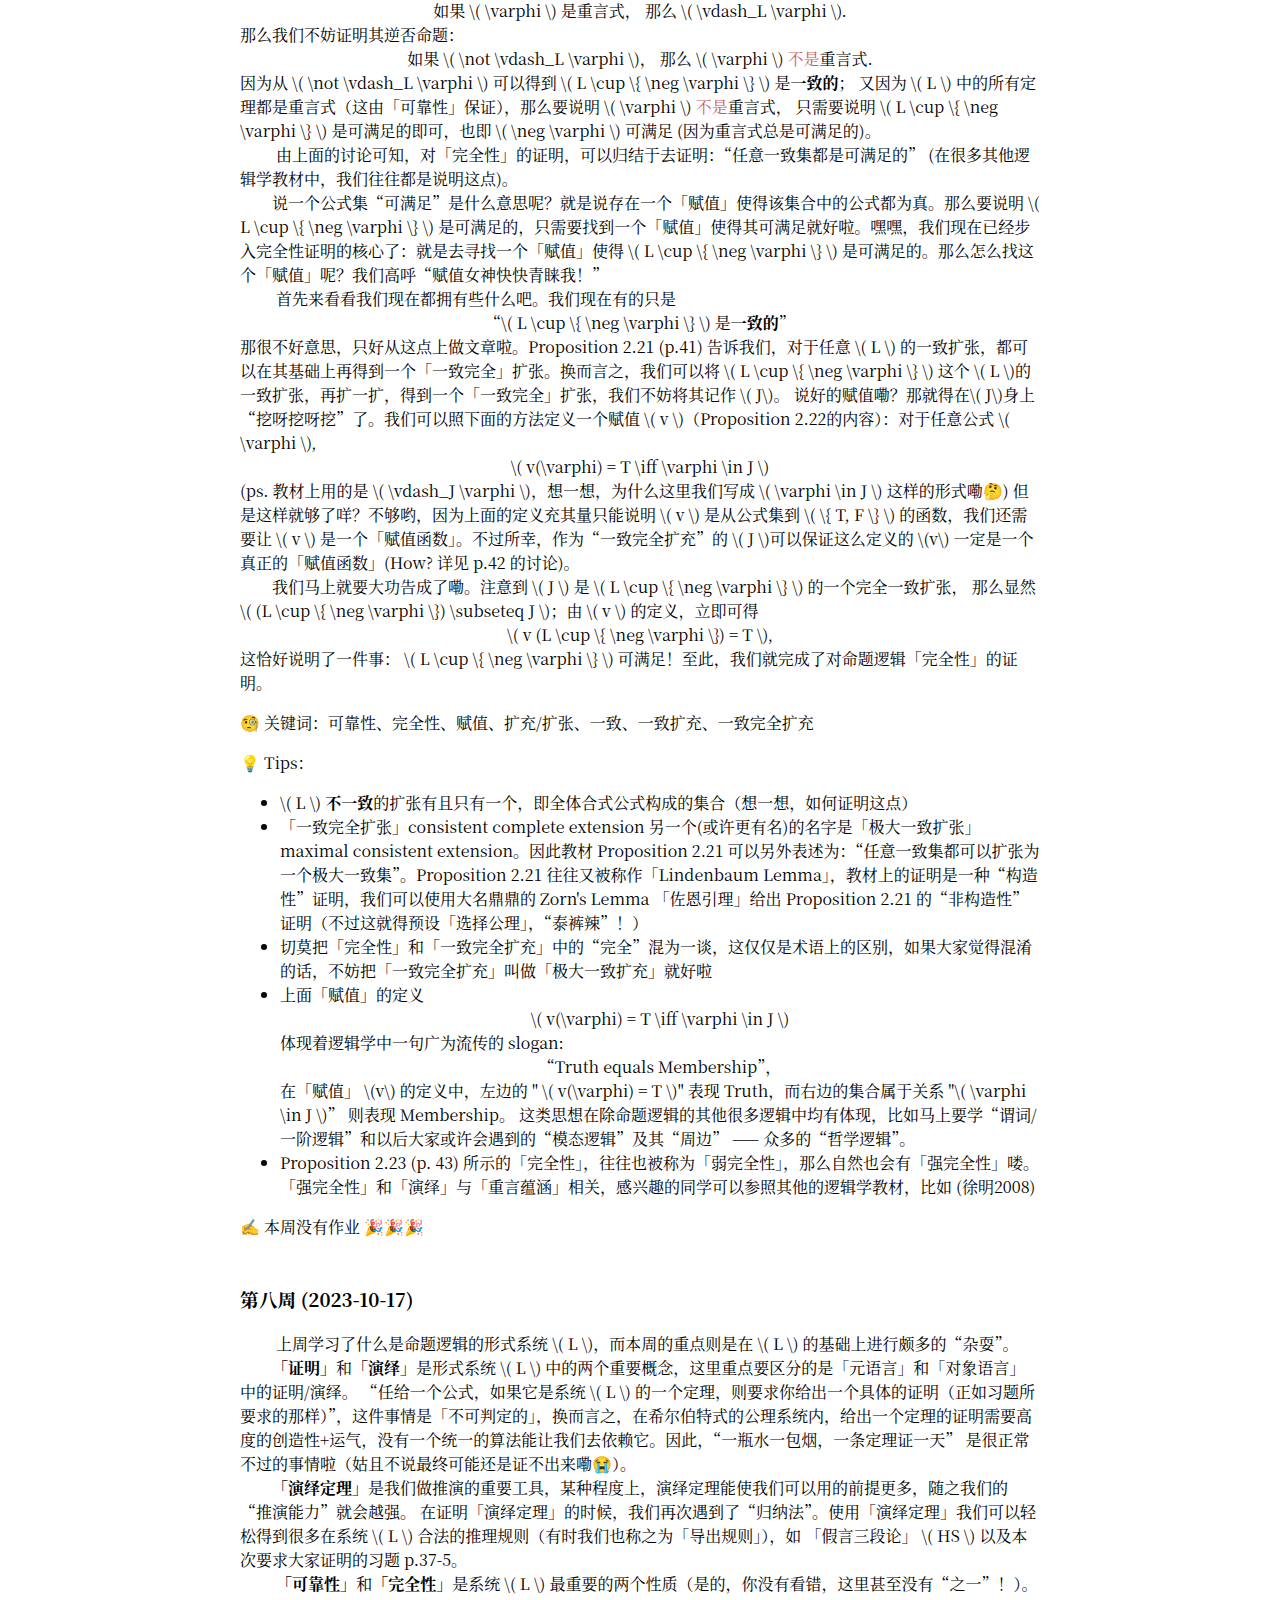
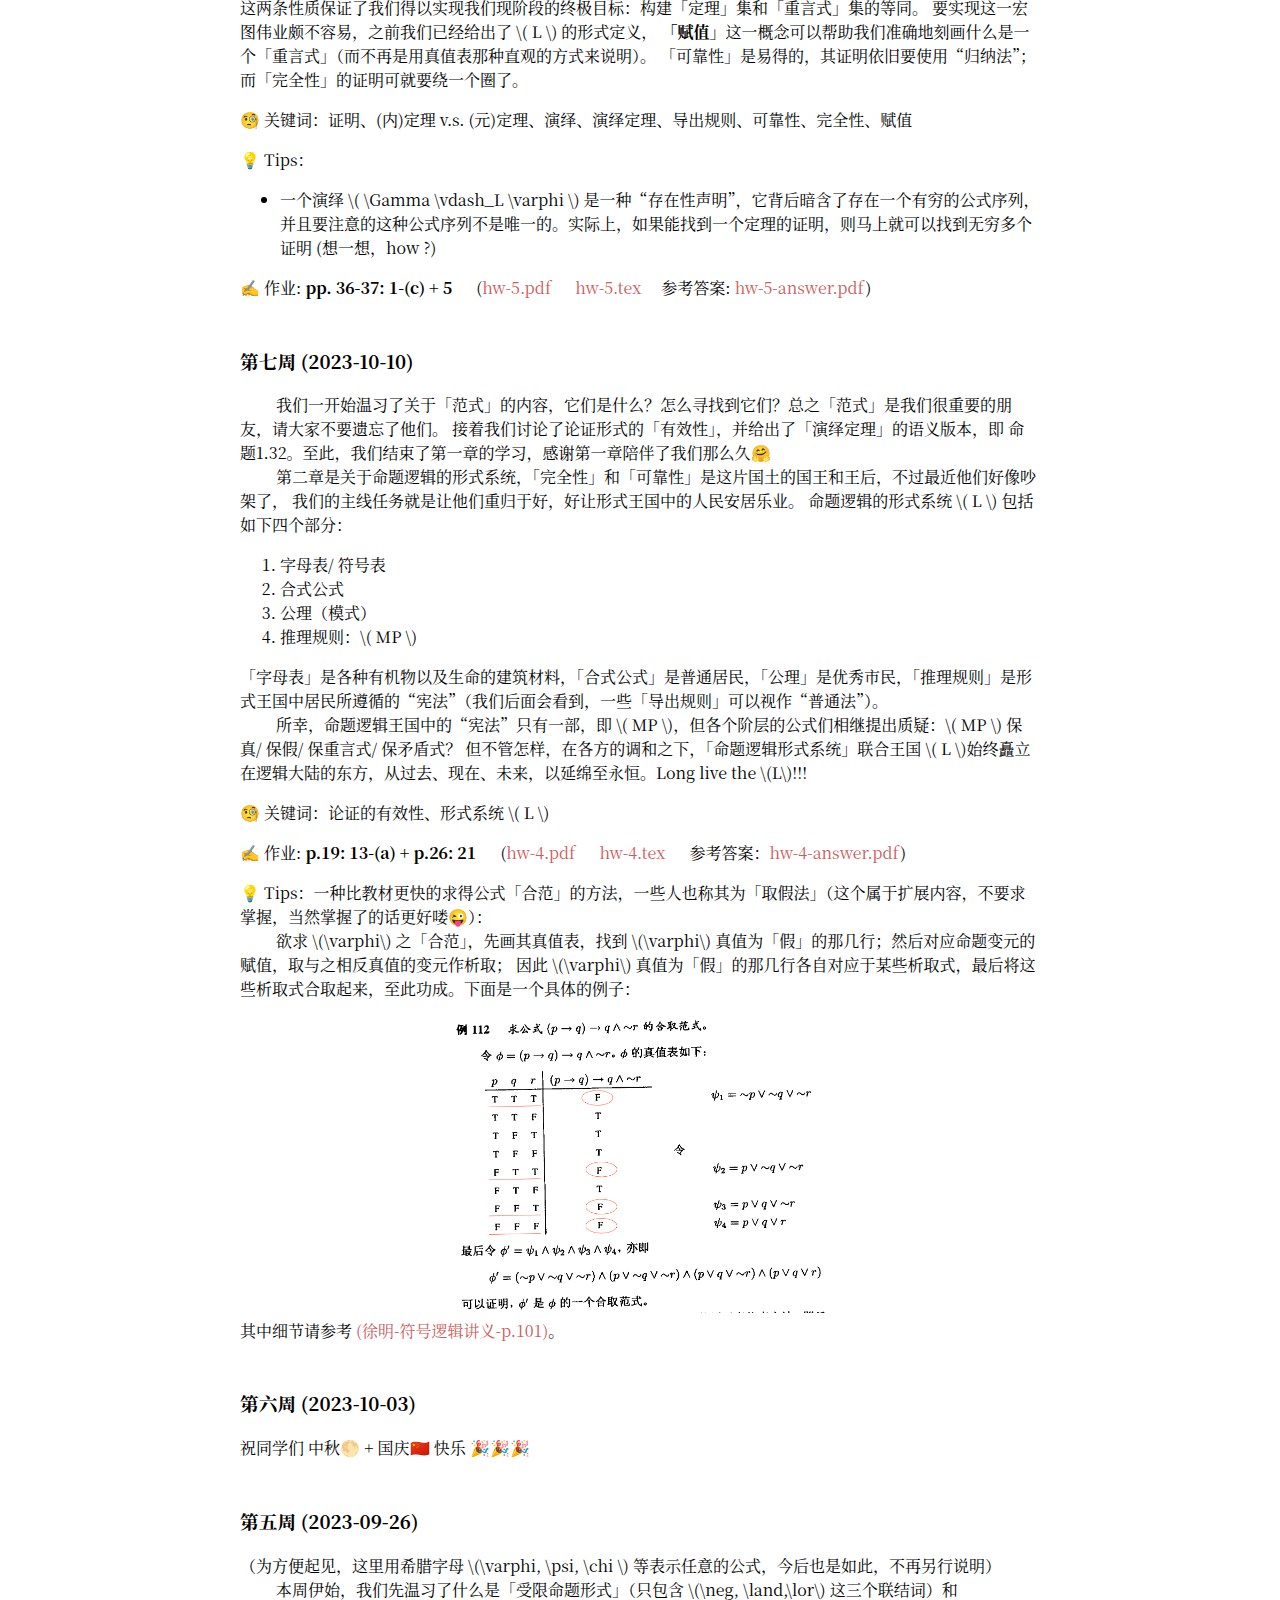
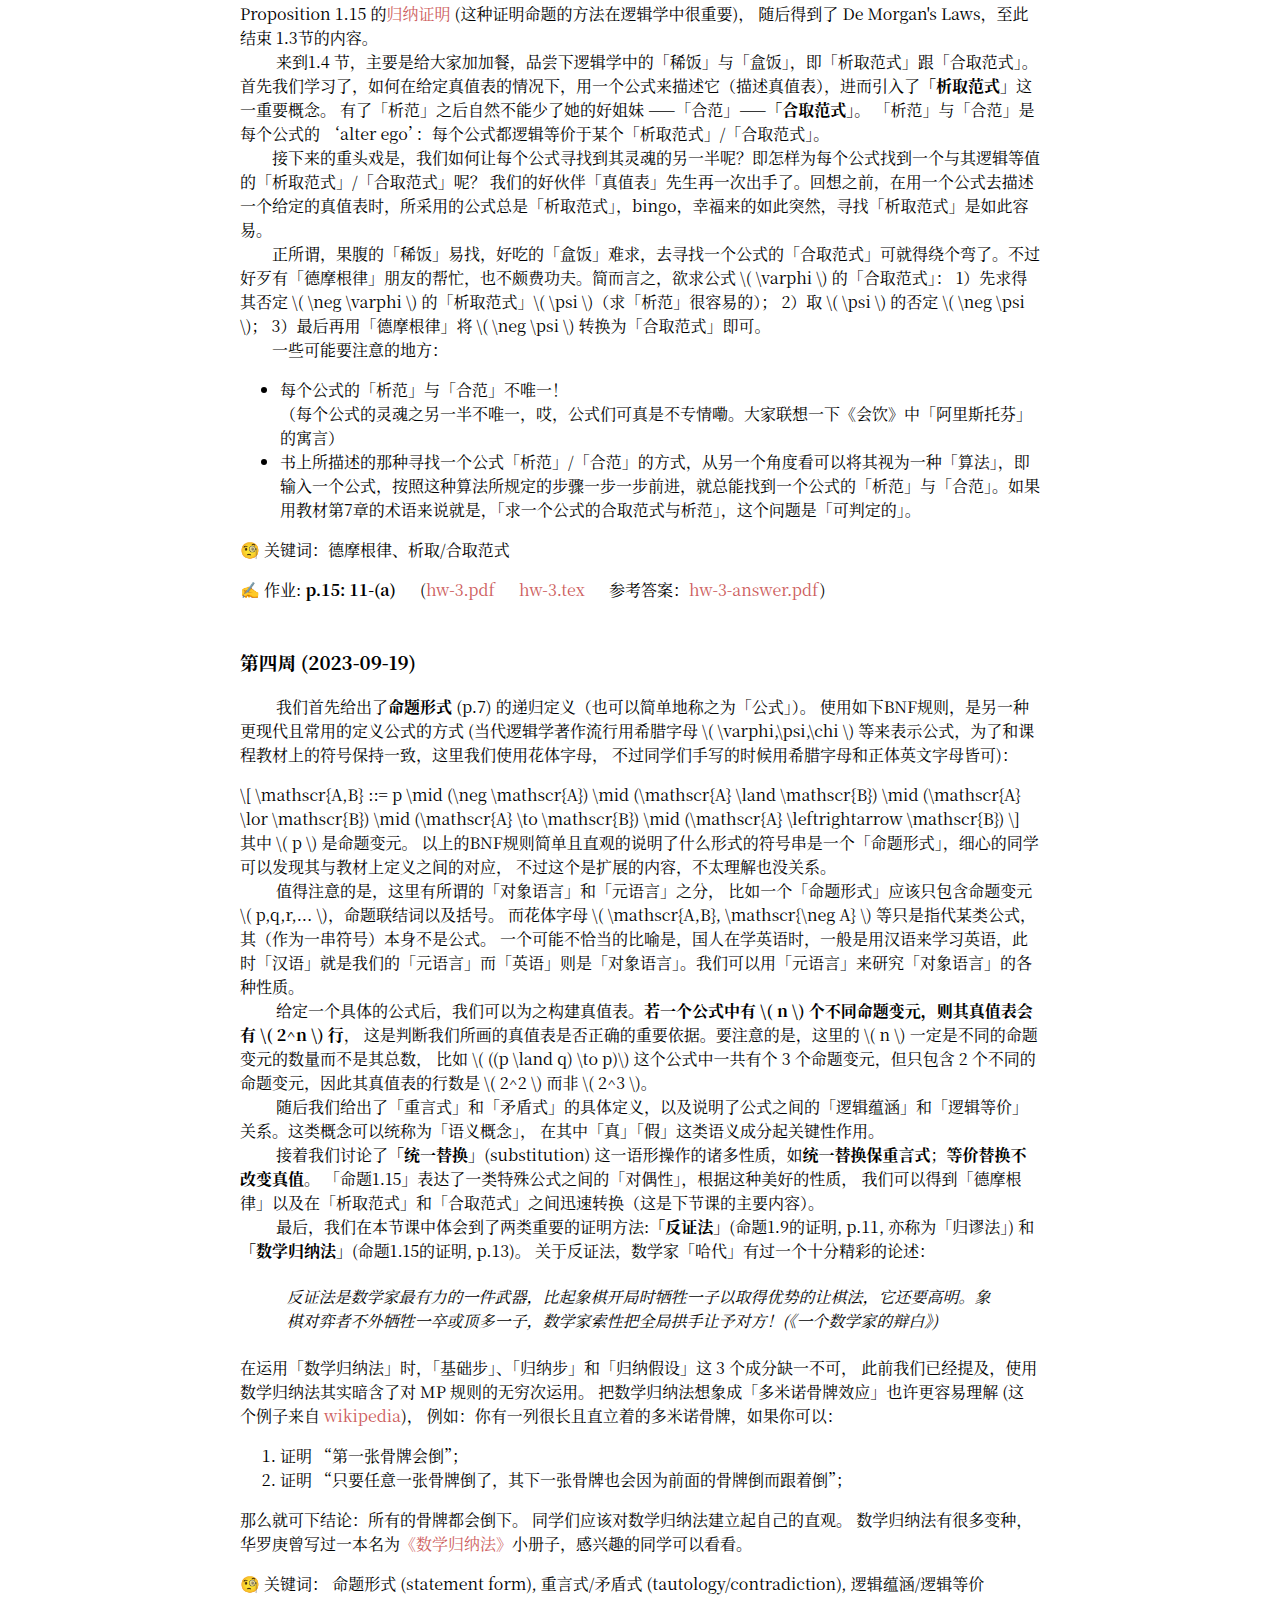
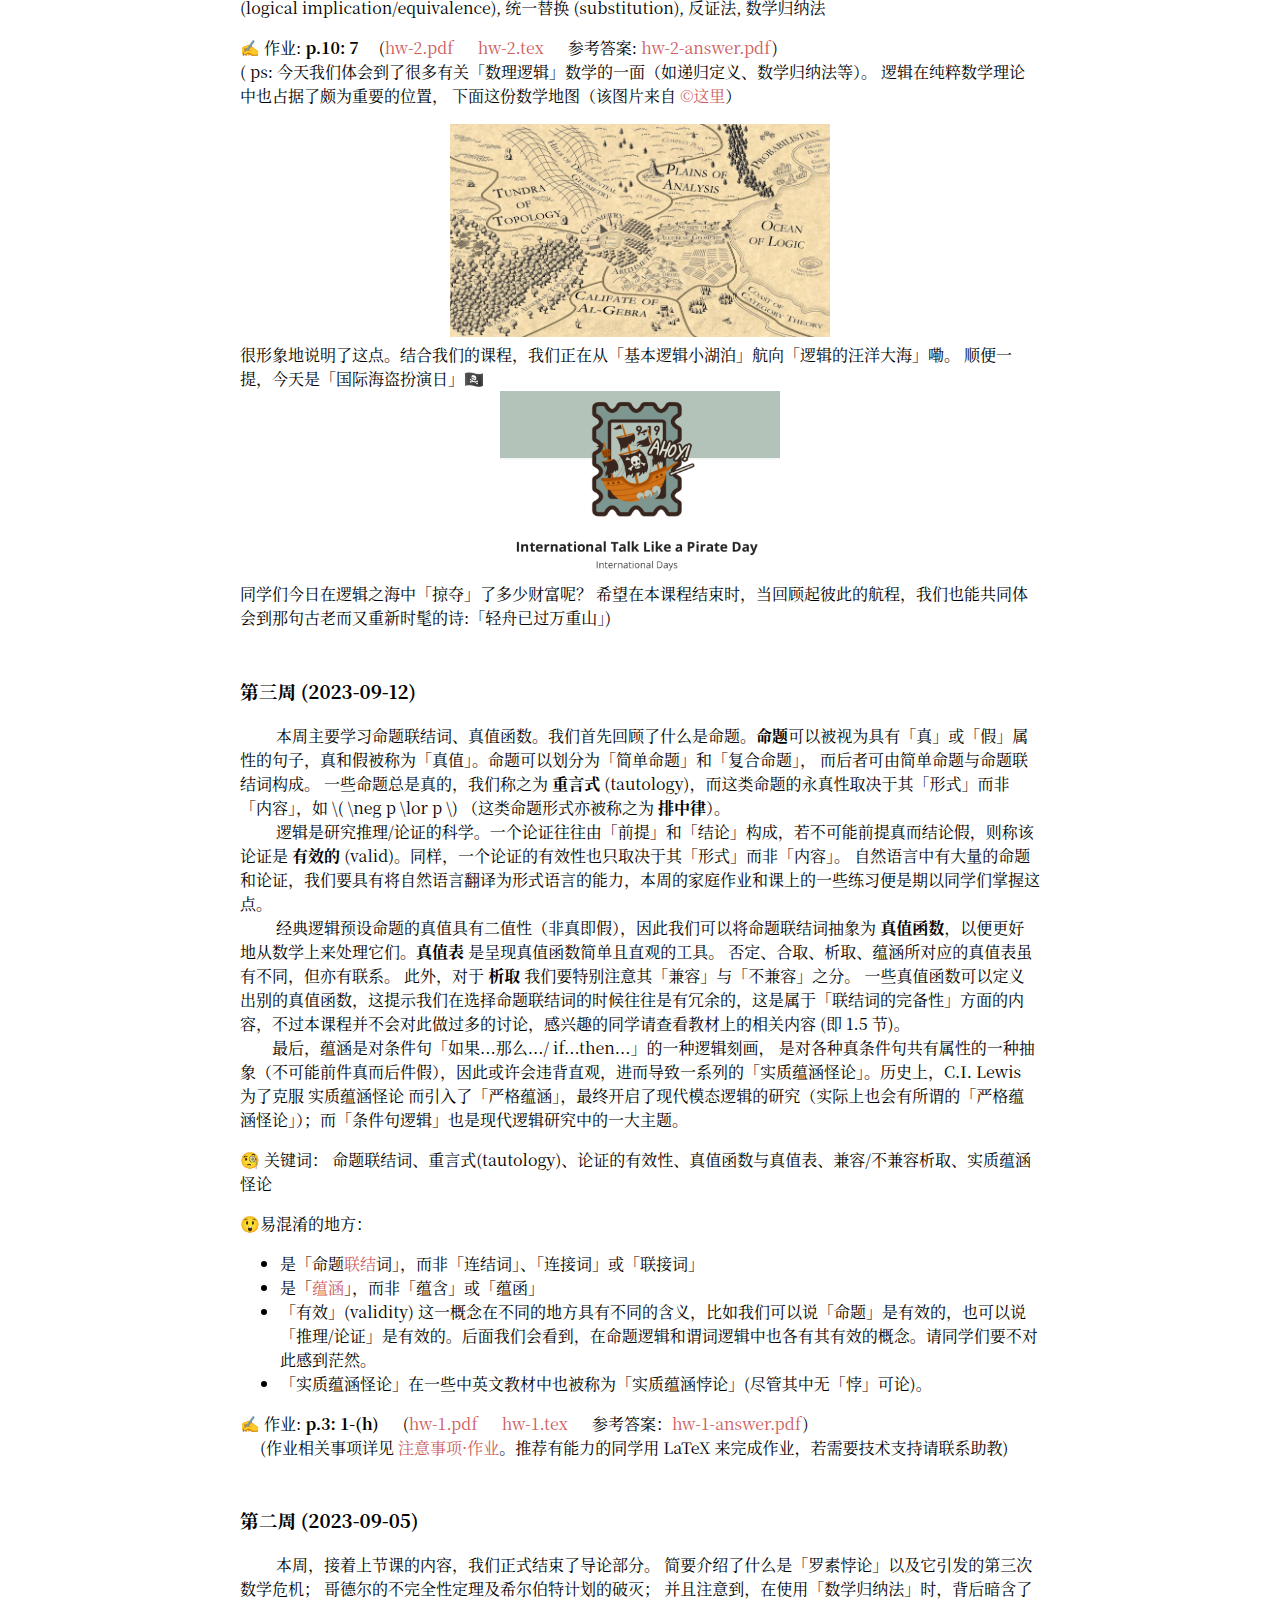
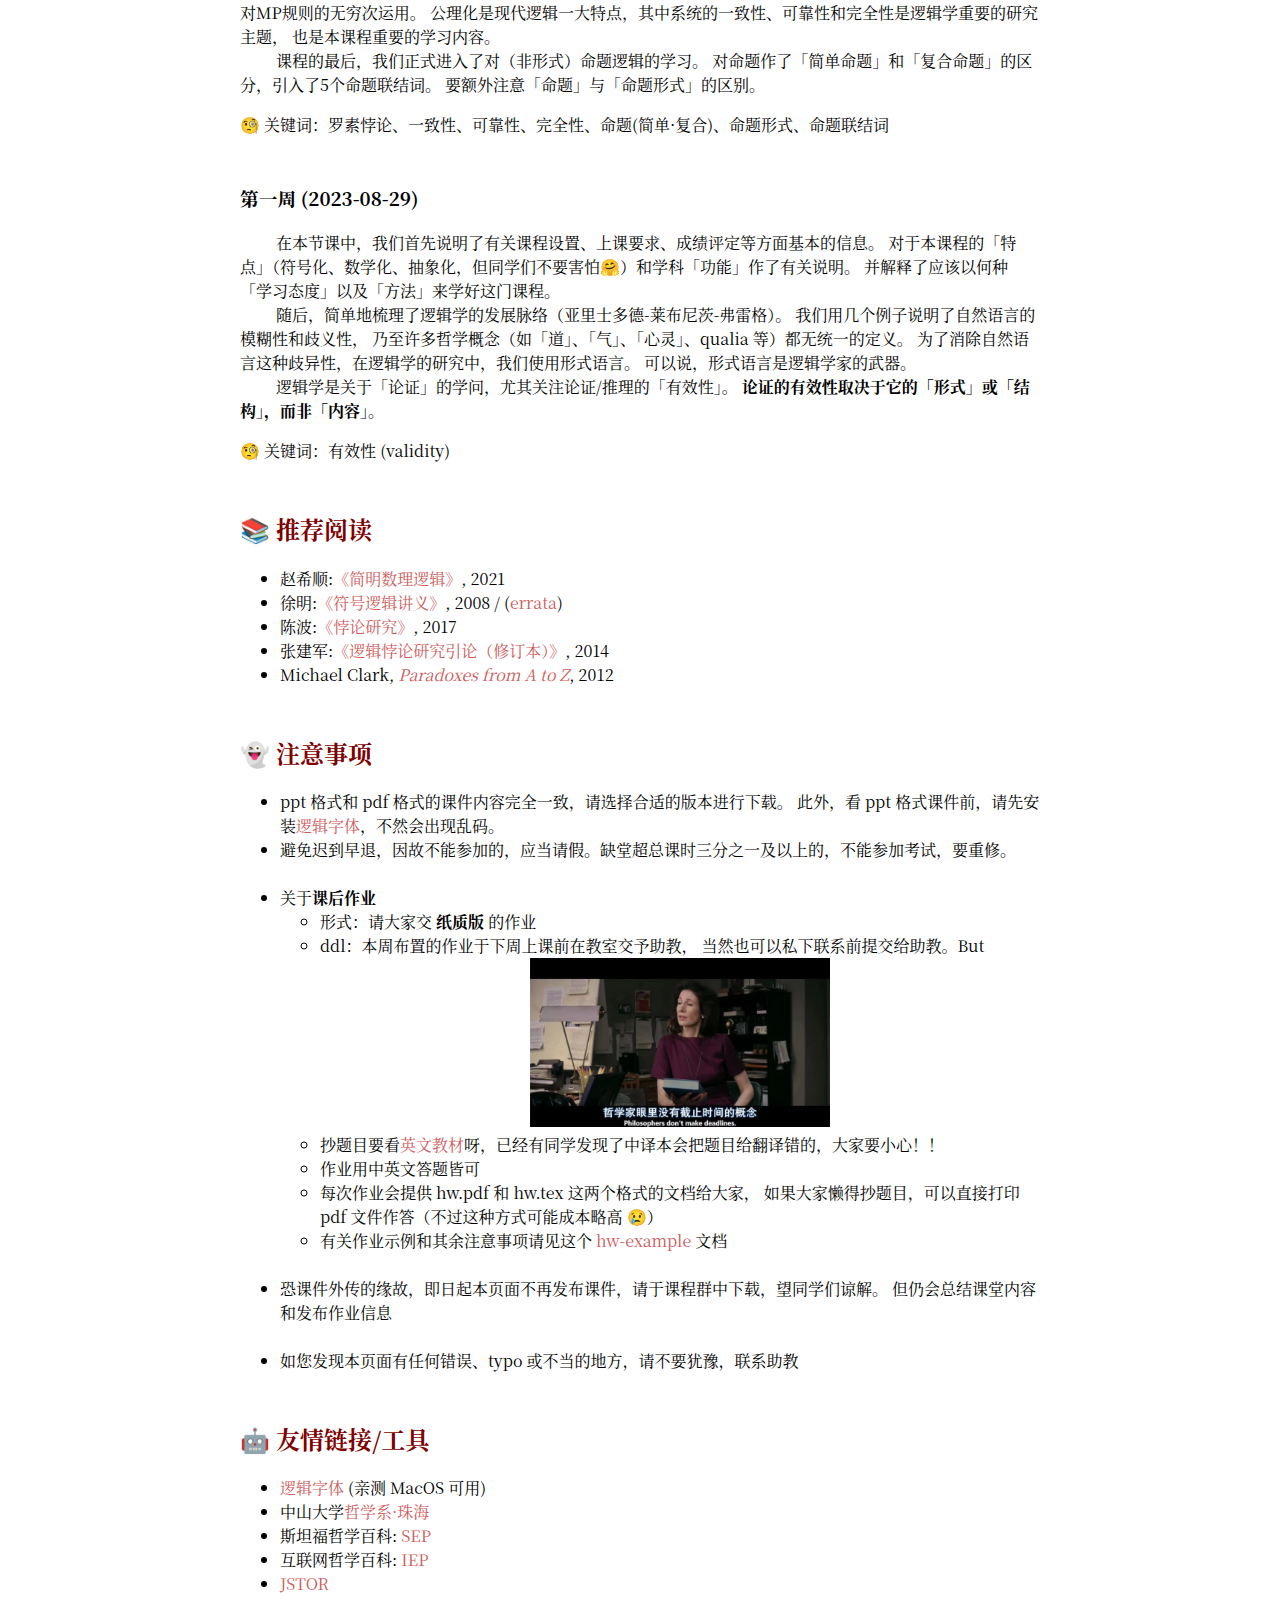
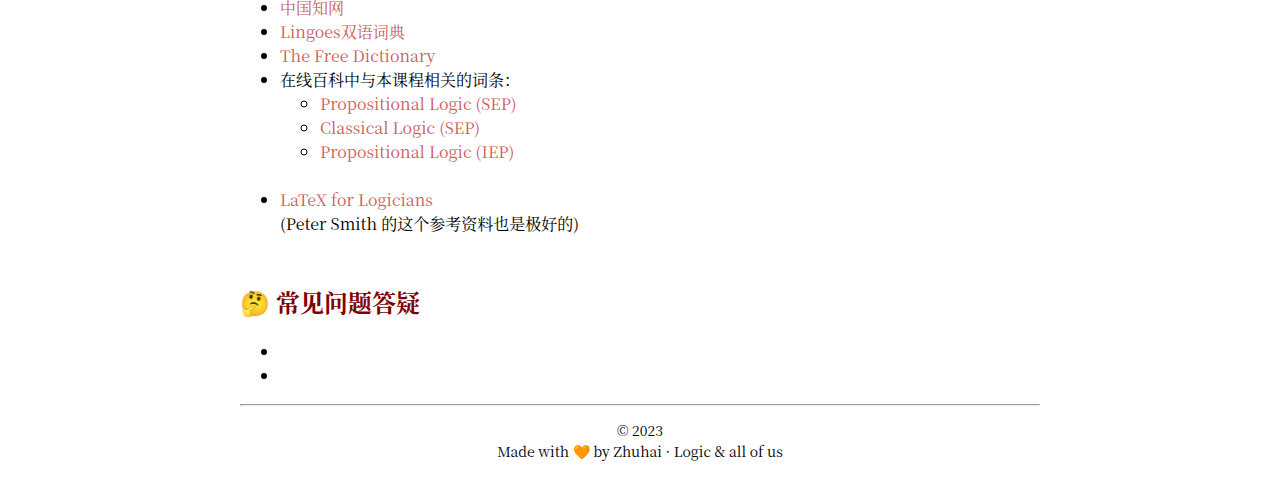
==== commit cb65abd7: "post hw-summary" ====
--- a/index.html
+++ b/index.html
@@ -80,7 +80,7 @@
       </li>
 
       <li>
-        <a href="#syllabus">授课大纲</a> (发布 week-16 + hw-10)
+        <a href="#syllabus">授课大纲</a> (发布 >作业汇总<)
       </li>
 
       <li>
@@ -163,11 +163,43 @@
 
   <hr>
   <center>
-    <h4>**平时作业汇总 (Coming Soon 😘)**</h4>
+    <h4>**平时作业汇总 **</h4>
   </center>
-  第 18 周会把所有作业汇总为一个文件整理给大家，并且提供中/英参考答案及带/不带作业反馈等共 4 个版本由大家选择。
+  下面提供中/英参考答案 + 带/不带作业反馈等共 4 个版本由大家选择。
   各位辛苦了 ☕️ ☕️ ☕️
-  <br>
+  <ul>
+    <li>
+      <a href="hw-tex/summary/1.eng-feedback (13page).pdf" target="_blank">1.英文参考答案 + 反馈.pdf</a>  （13页）
+    </li>
+    
+    <li>
+      <a href="hw-tex/summary/2.eng-no-feedback (10page).pdf" target="_blank">2.英文参考答案 + 不带反馈.pdf</a> （10页）
+    </li>
+
+    <li>
+      <a href="hw-tex/summary/3.zh-feedback（13page）.pdf" target="_blank">3.中文参考答案 + 反馈.pdf</a> （13页）
+    </li>
+
+    <li>
+      <a href="hw-tex/summary/4.zh-no-feedback （10page）.pdf" target="_blank">4.中文参考答案 + 不带反馈.pdf</a> （10页）
+    </li>
+
+    <li>推荐 （1） 或 （3）</li>
+
+    <li>
+      (上面 pdf 文件的 tex源码，有需求的同学可以编辑成自己喜欢的样式: 
+  <a href="hw-tex/summary/1.eng-feedback.tex" target="_blank">1.tex</a> 
+  &emsp;
+  <a href="hw-tex/summary/2.eng-no-feedback.tex" target="_blank">2.tex</a>
+  &emsp;
+  <a href="hw-tex/summary/3.zh-feedback.tex" target="_blank">3.tex</a>
+  &emsp;
+  <a href="hw-tex/summary/4.zh-no-feedback.tex" target="_blank">4.tex</a>
+  )
+    </li>
+  </ul>
+  
+
 
   <br>
   以下 meme 图愿在紧张的复习之余令诸君一笑 (电脑端观感更佳哟 ʕ•́ᴥ•̀ʔっ ♡♡♡ )
@@ -223,8 +255,22 @@
   <h2 id="syllabus">📝 授课大纲</h2>
 
   <h3>第十八周 (2023-12-26)</h3>
+  答疑课～～
 
   <h3>第十七周 (2023-12-19)</h3>
+  &emsp;&emsp; 我们首先再次考察了「MP规则」和「概括规则」 的「保真性」+「保有效性」。随后引入 \(K_\mathscr{L}\) 「证明」、「定理」、「演绎」等概念。
+  一个比较显然的结论是：谓词逻辑中的 重言式都是 \(K_\mathscr{L}\) 中的定理。
+  <br>
+  &emsp;&emsp;
+  可以使用「归纳证明」得到 \(K_\mathscr{L}\) 的可靠性定理，\(K_\mathscr{L}\) 的一致性可以是其一个简单的推理。
+  <br>
+  &emsp;&emsp;
+  至此，我们大致终于结束啦本学期所有的教学内容～～～～
+  <p>
+    🧐 关键词： \(K_\mathscr{L}\) 中的「证明」+「定理」+「演绎」、可靠性、一致性
+  </p>
+
+
 
 
   <h3>第十六周 (2023-12-12)</h3>
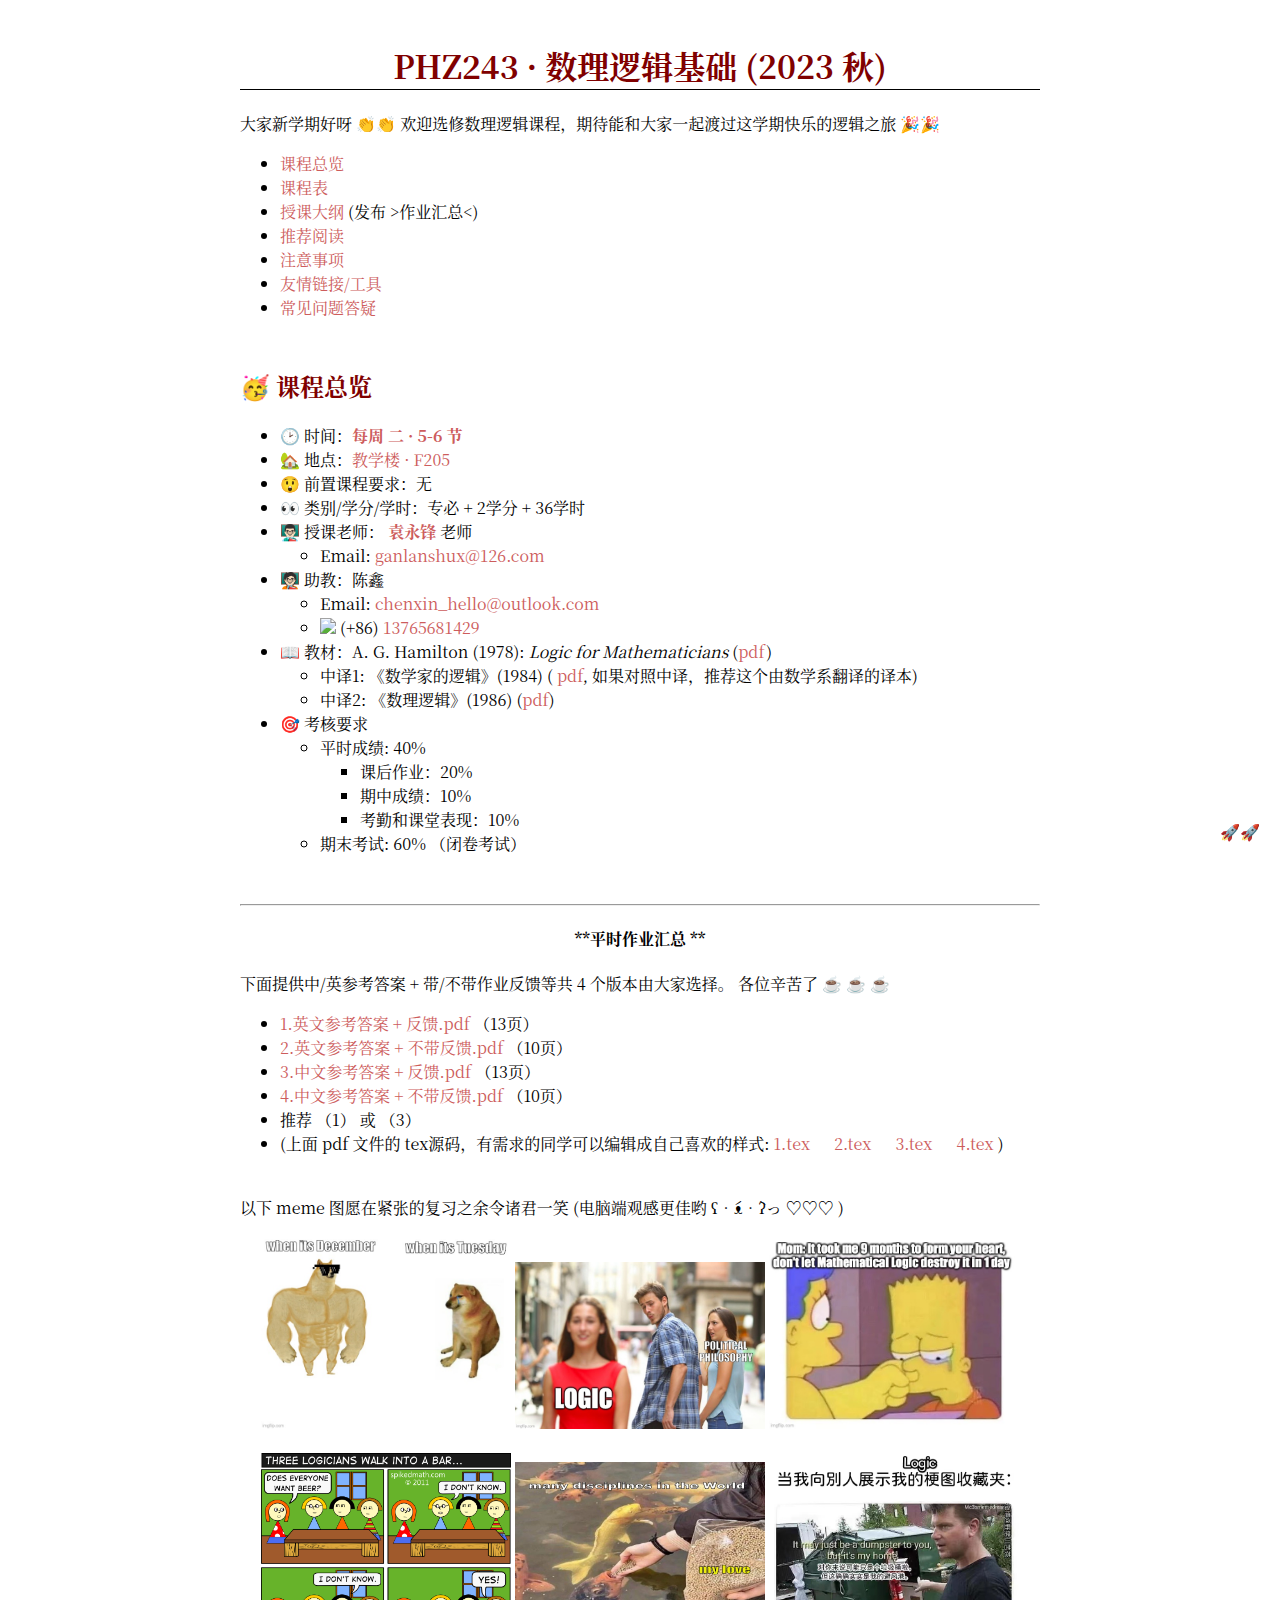
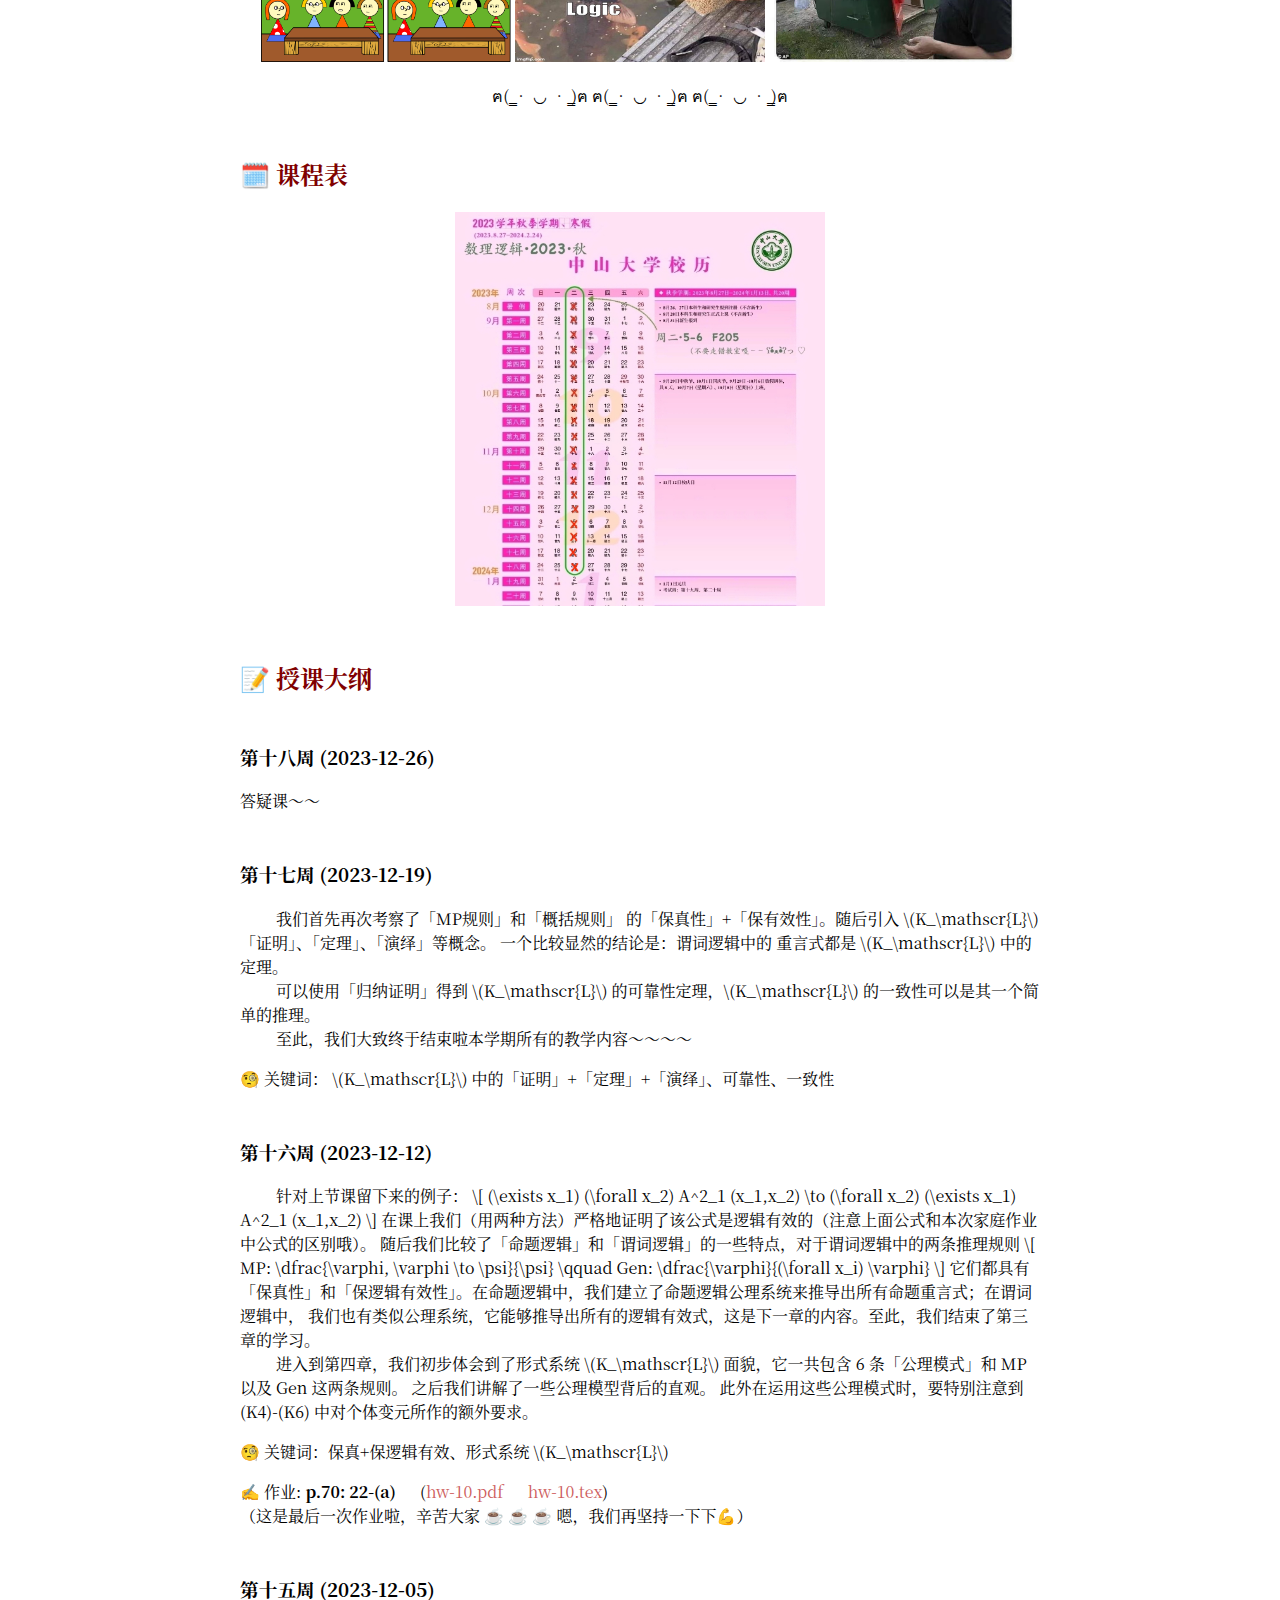
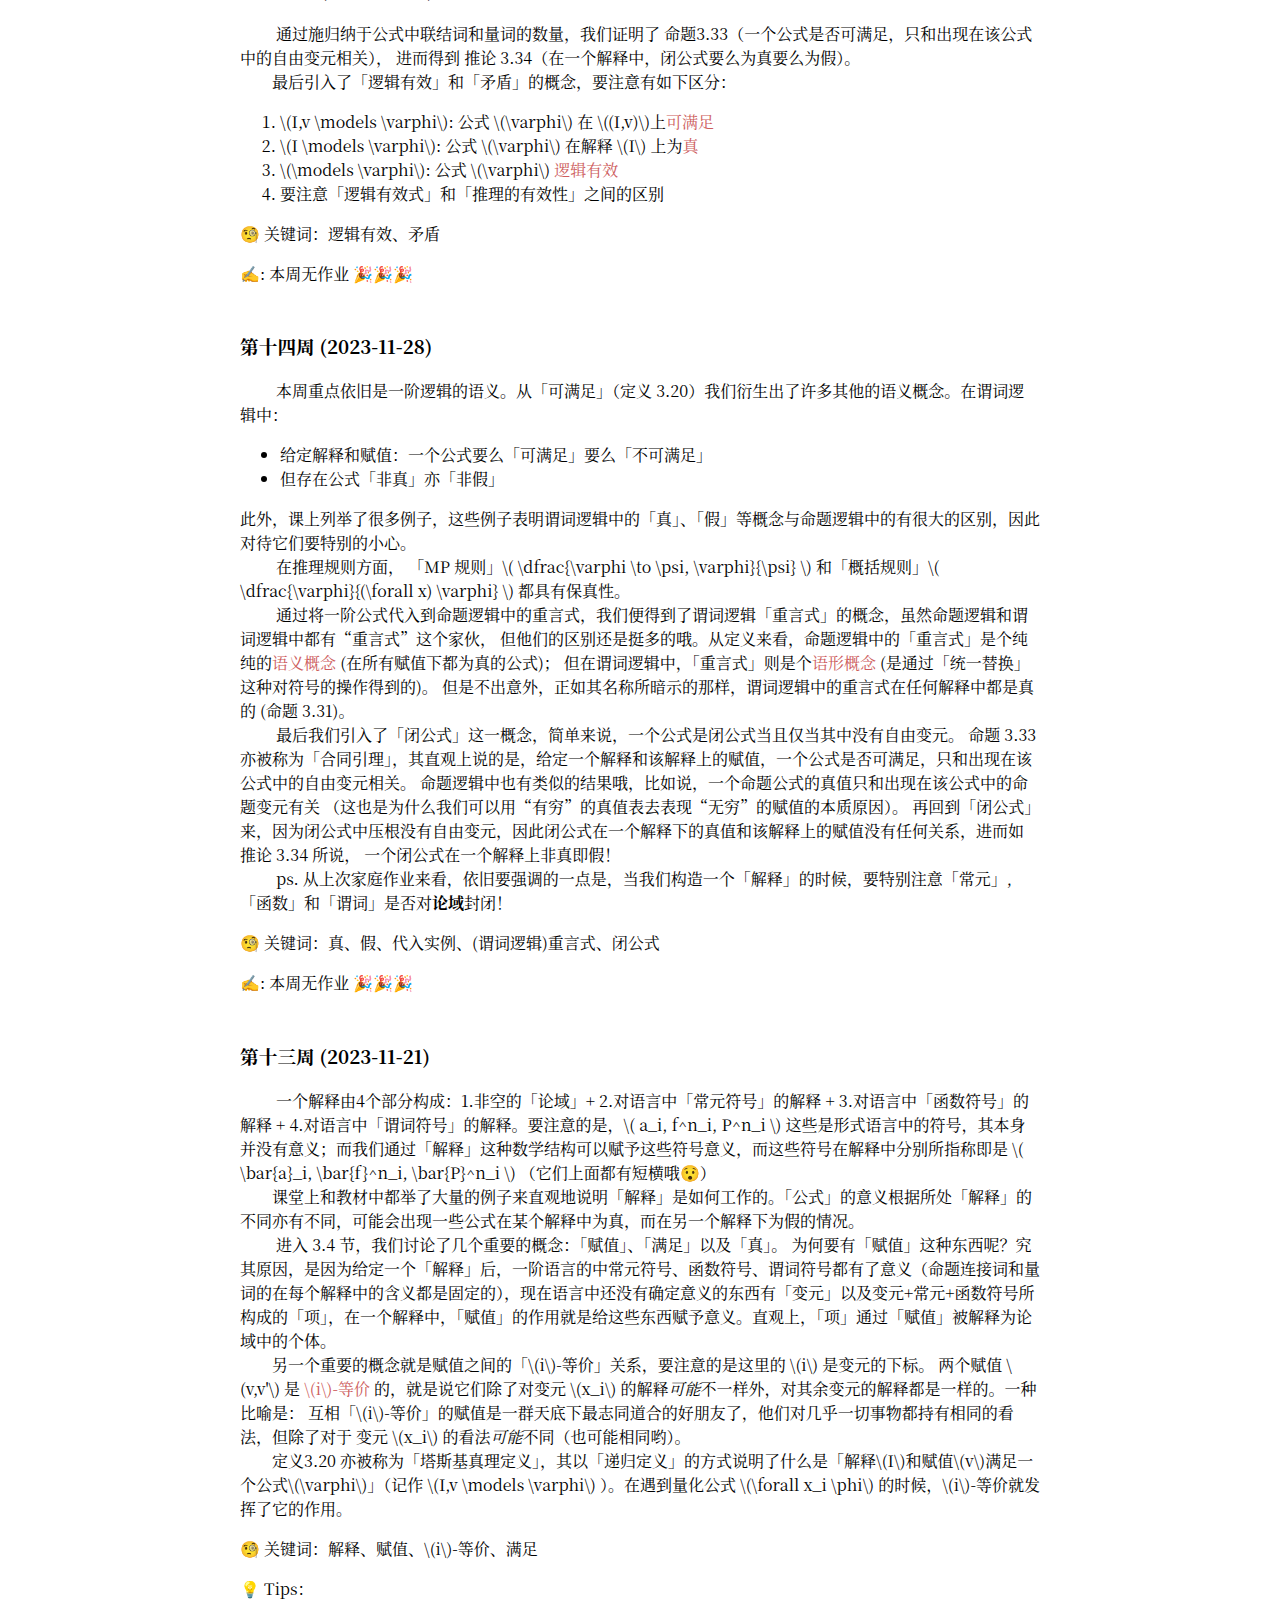
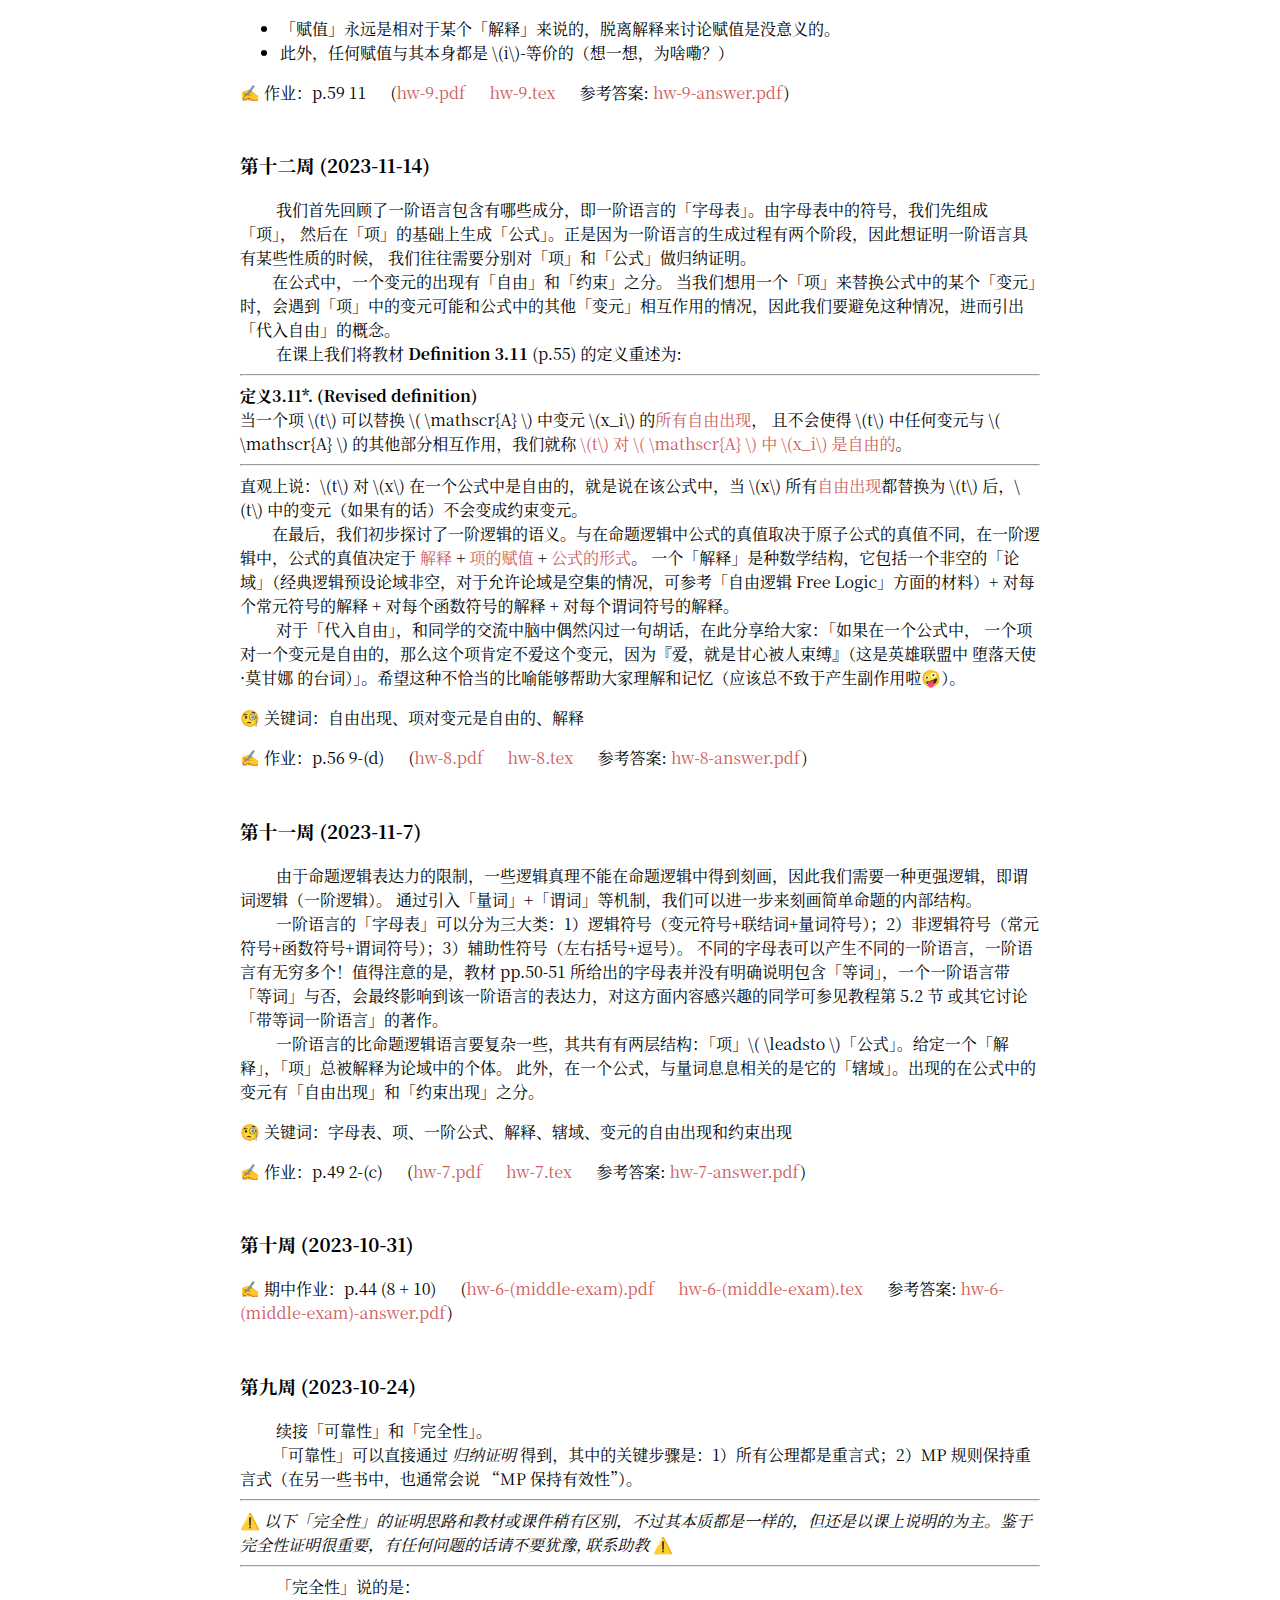
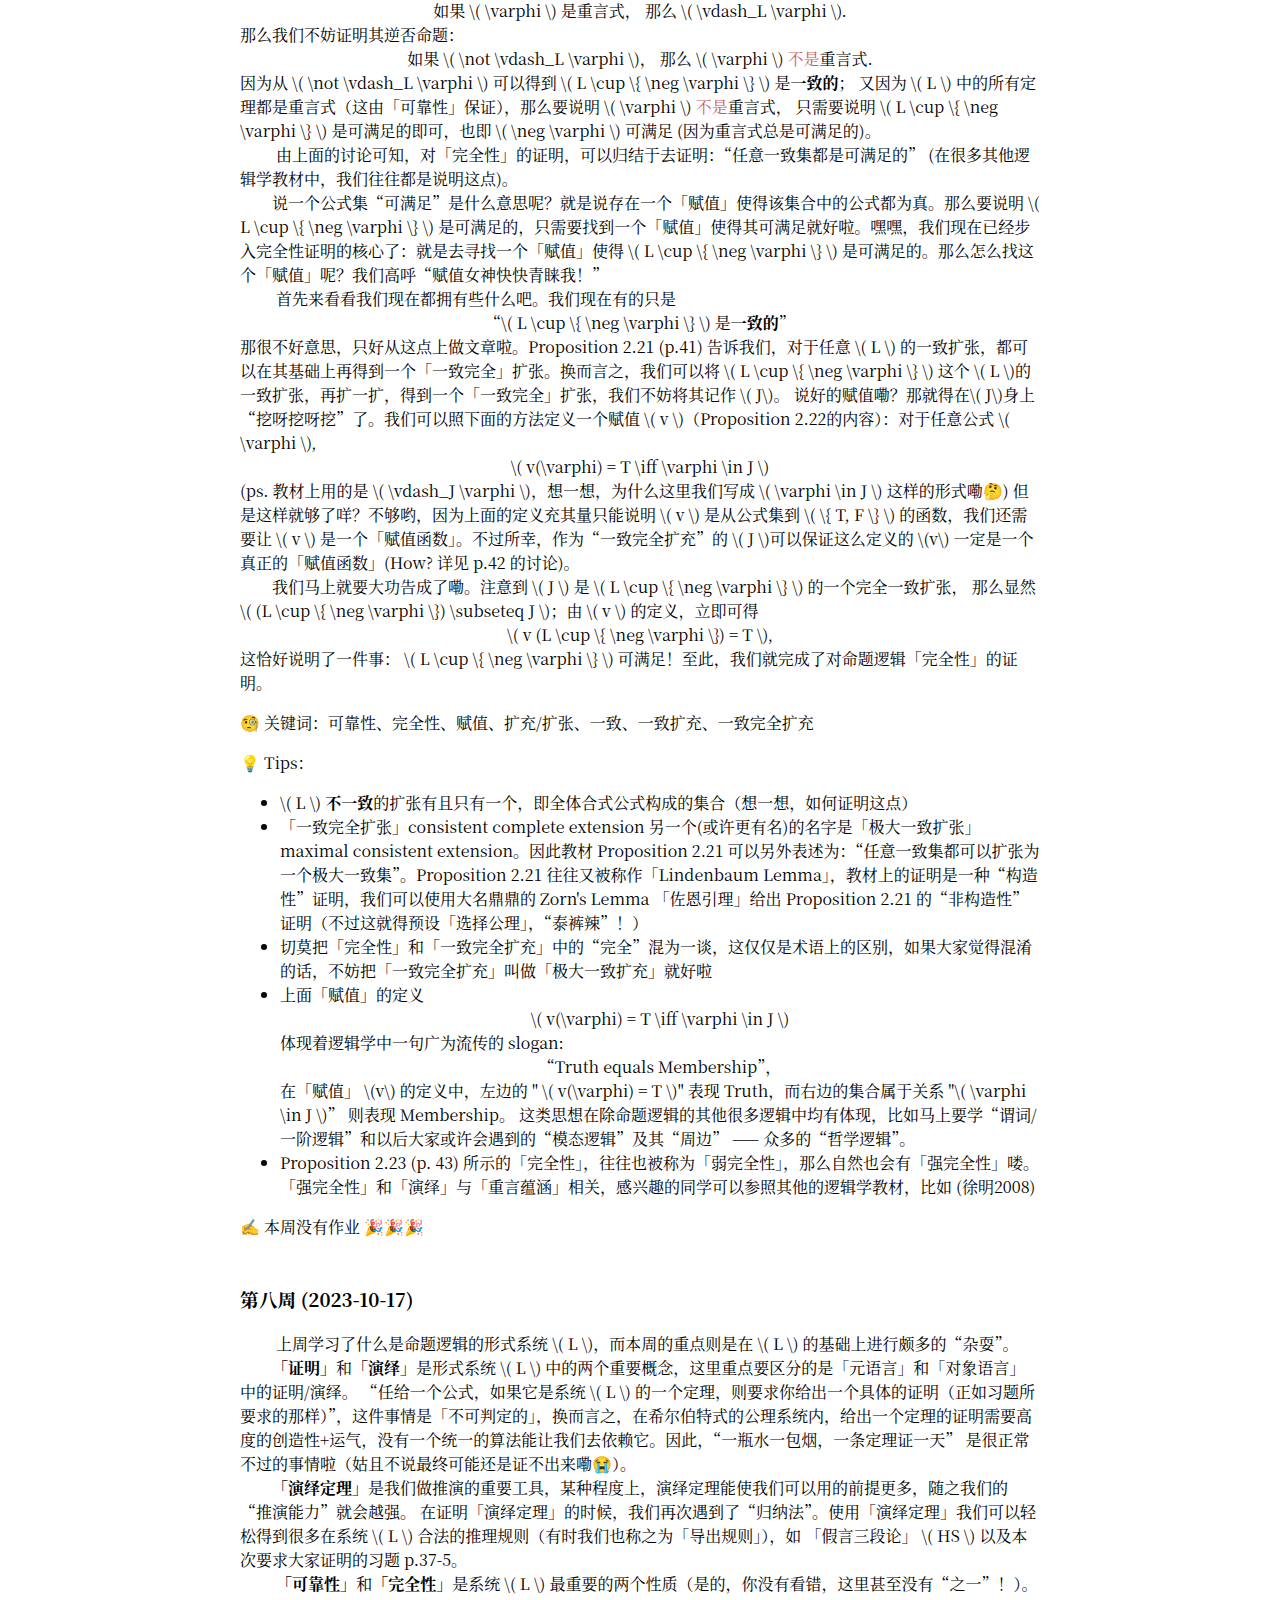
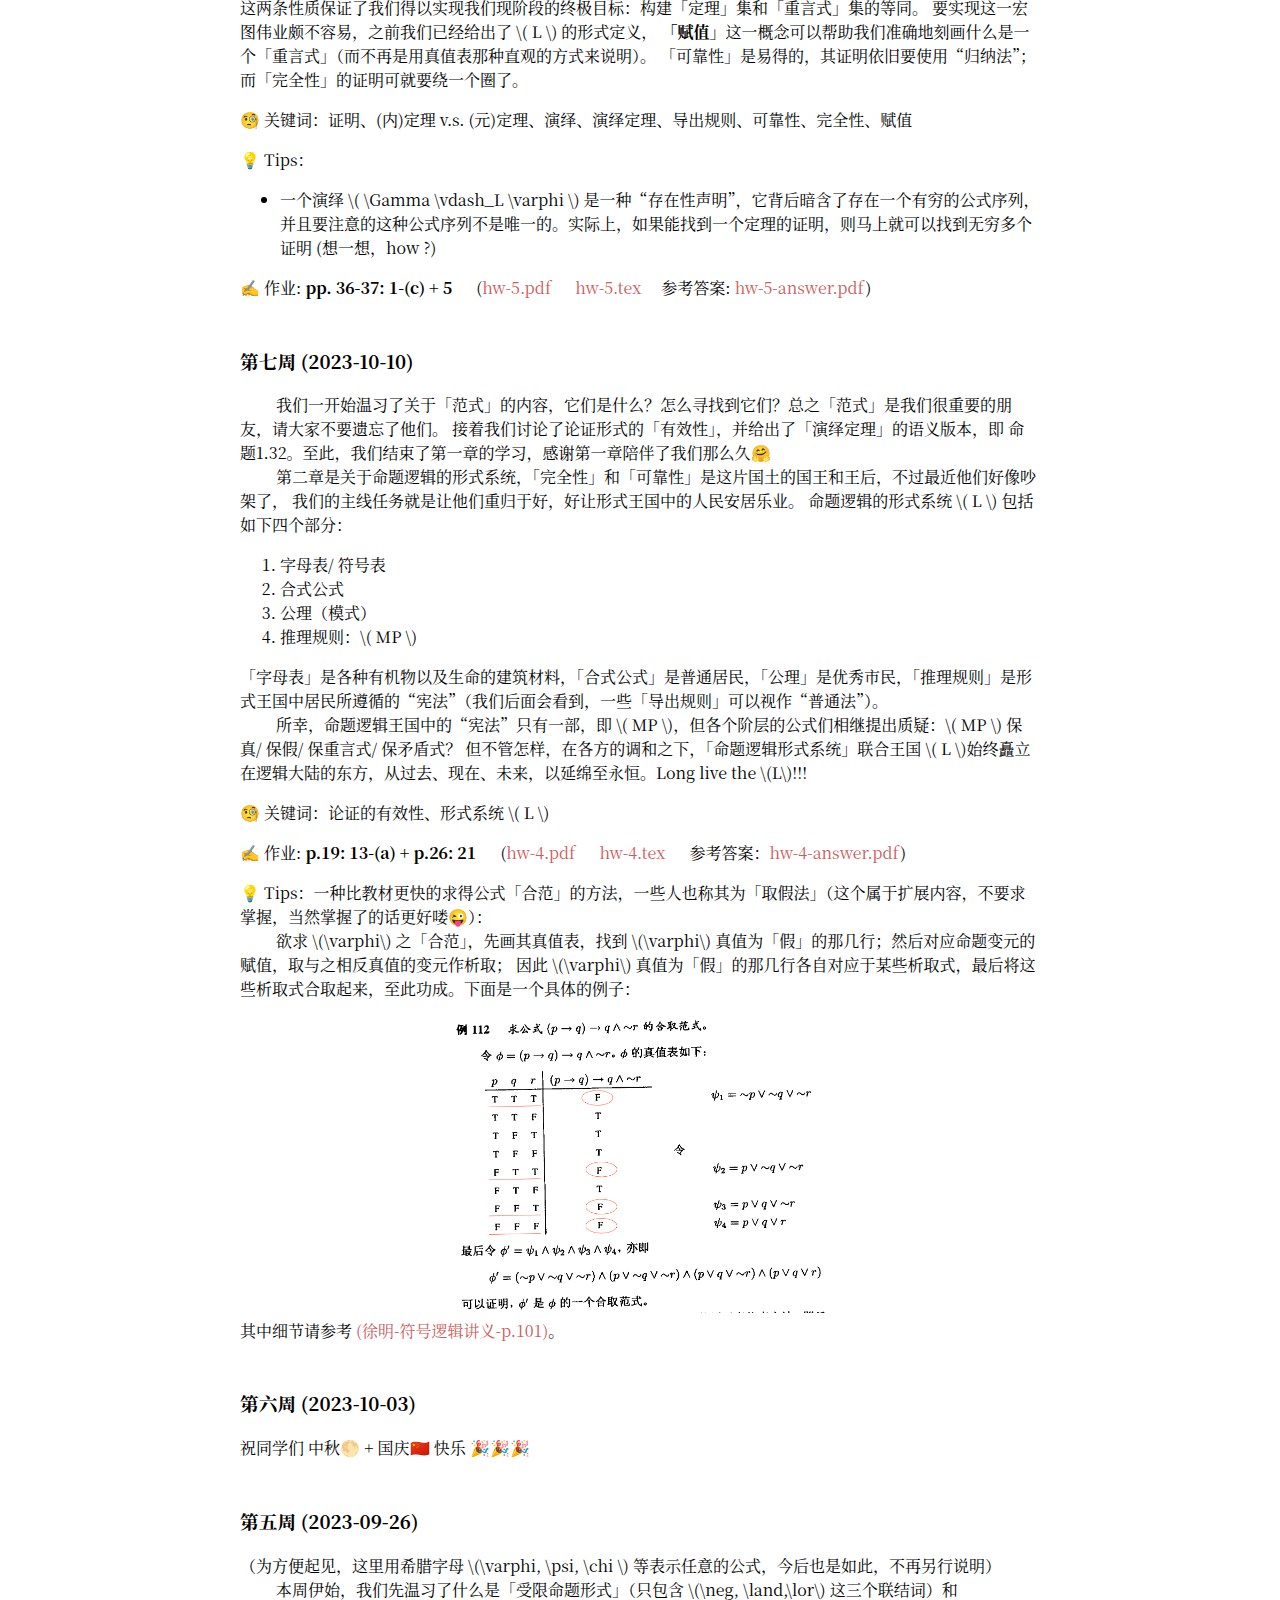
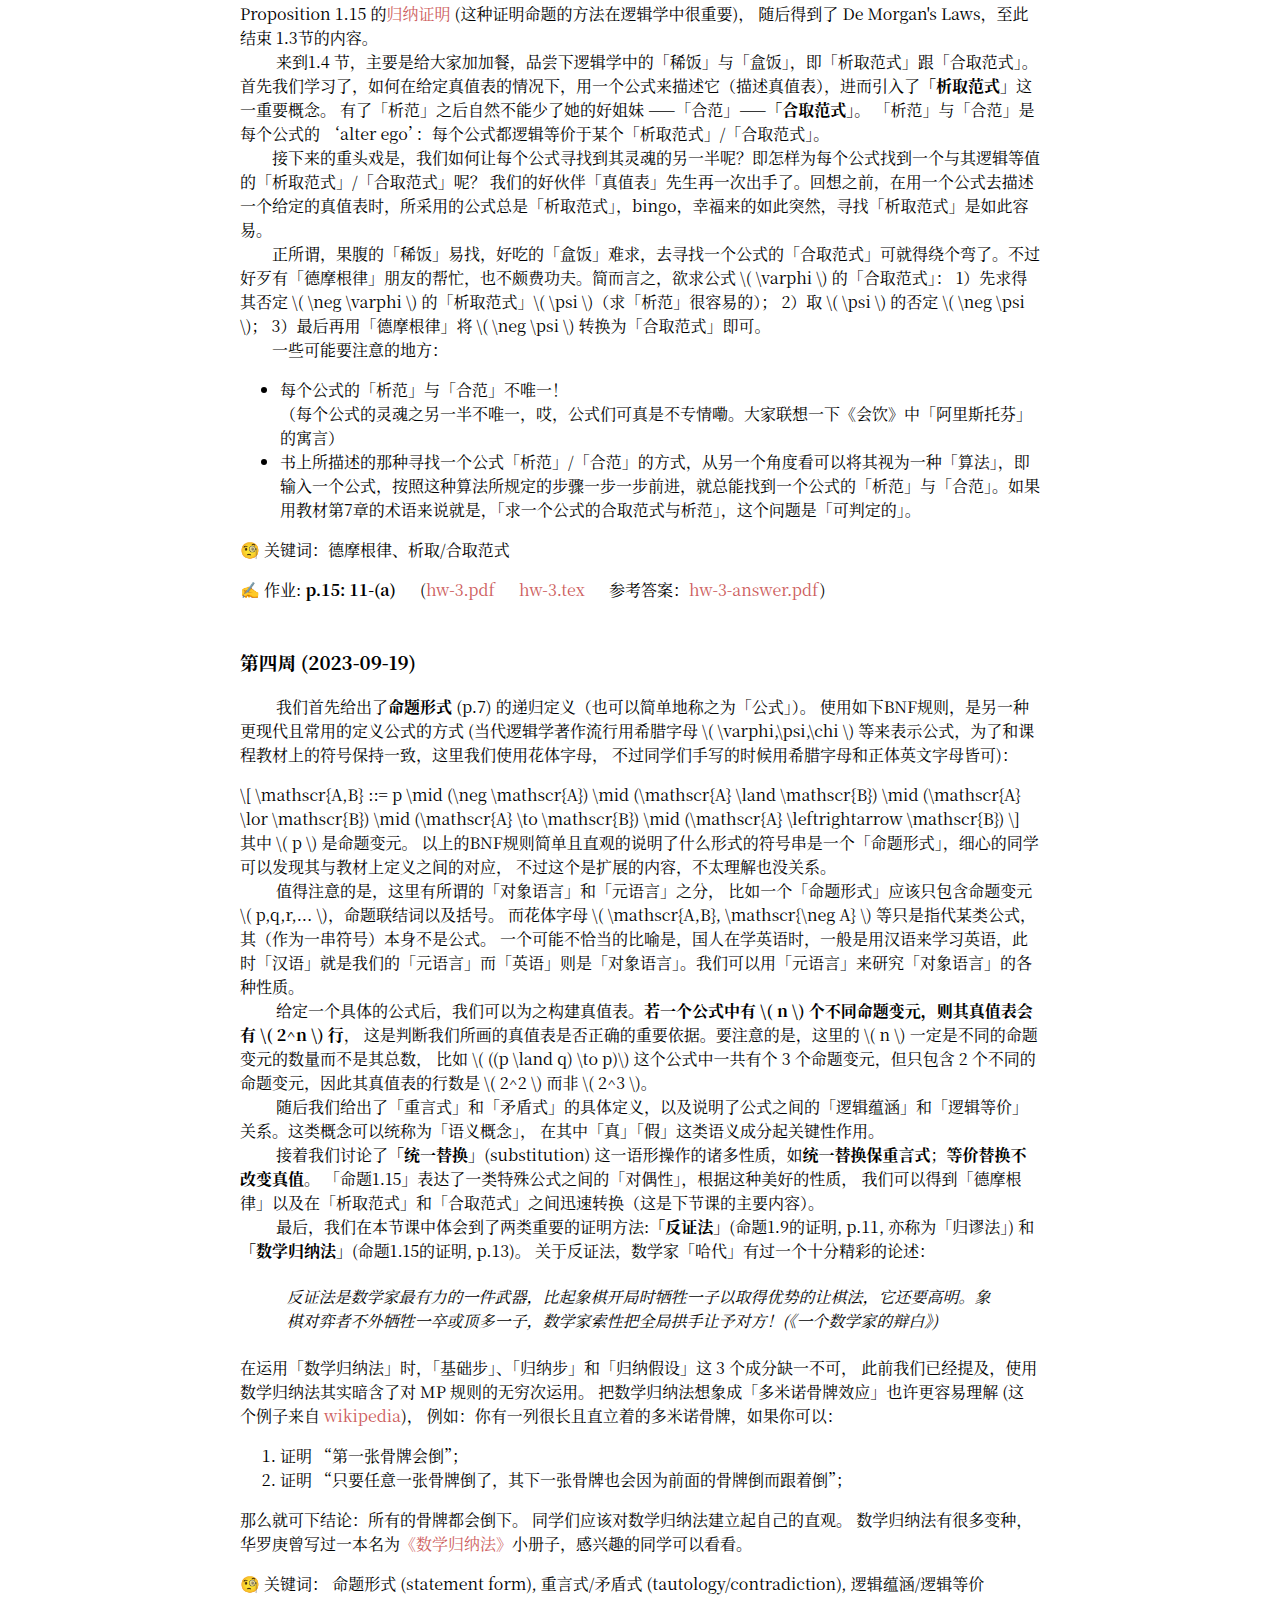
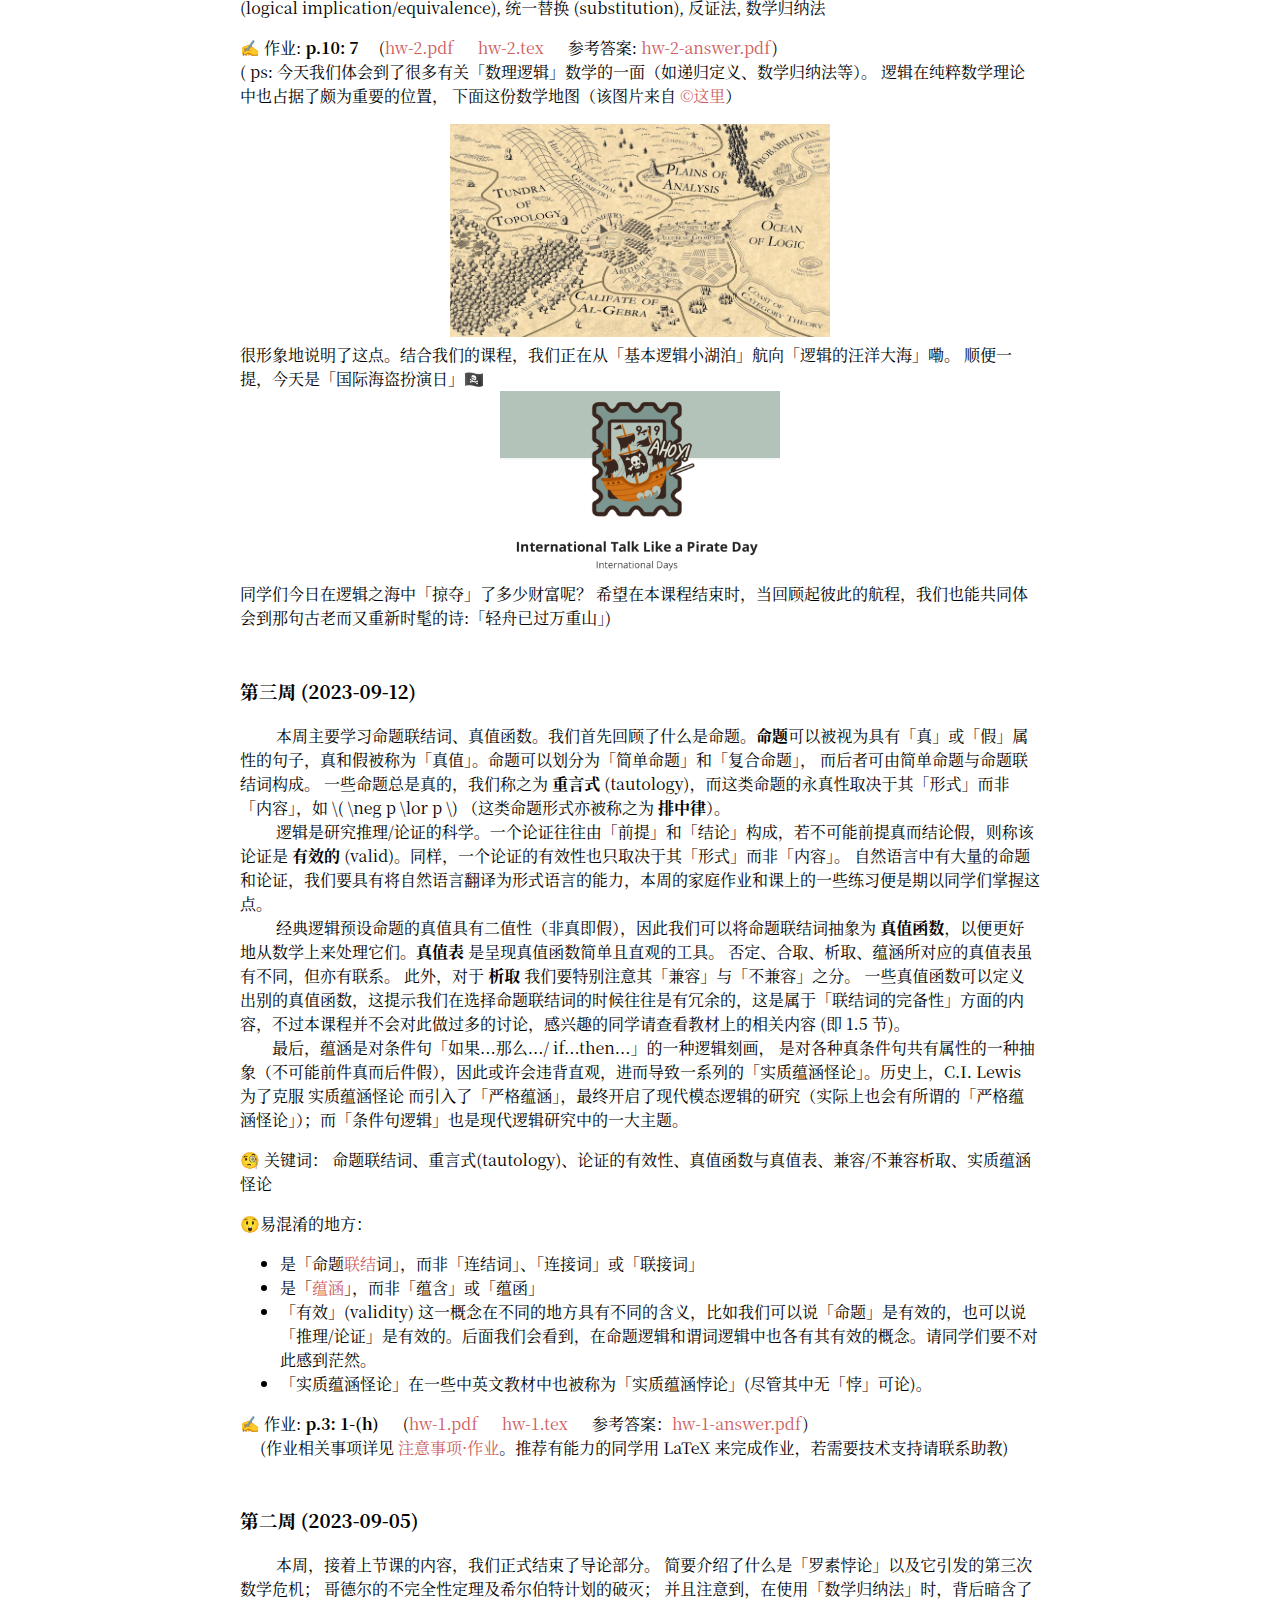
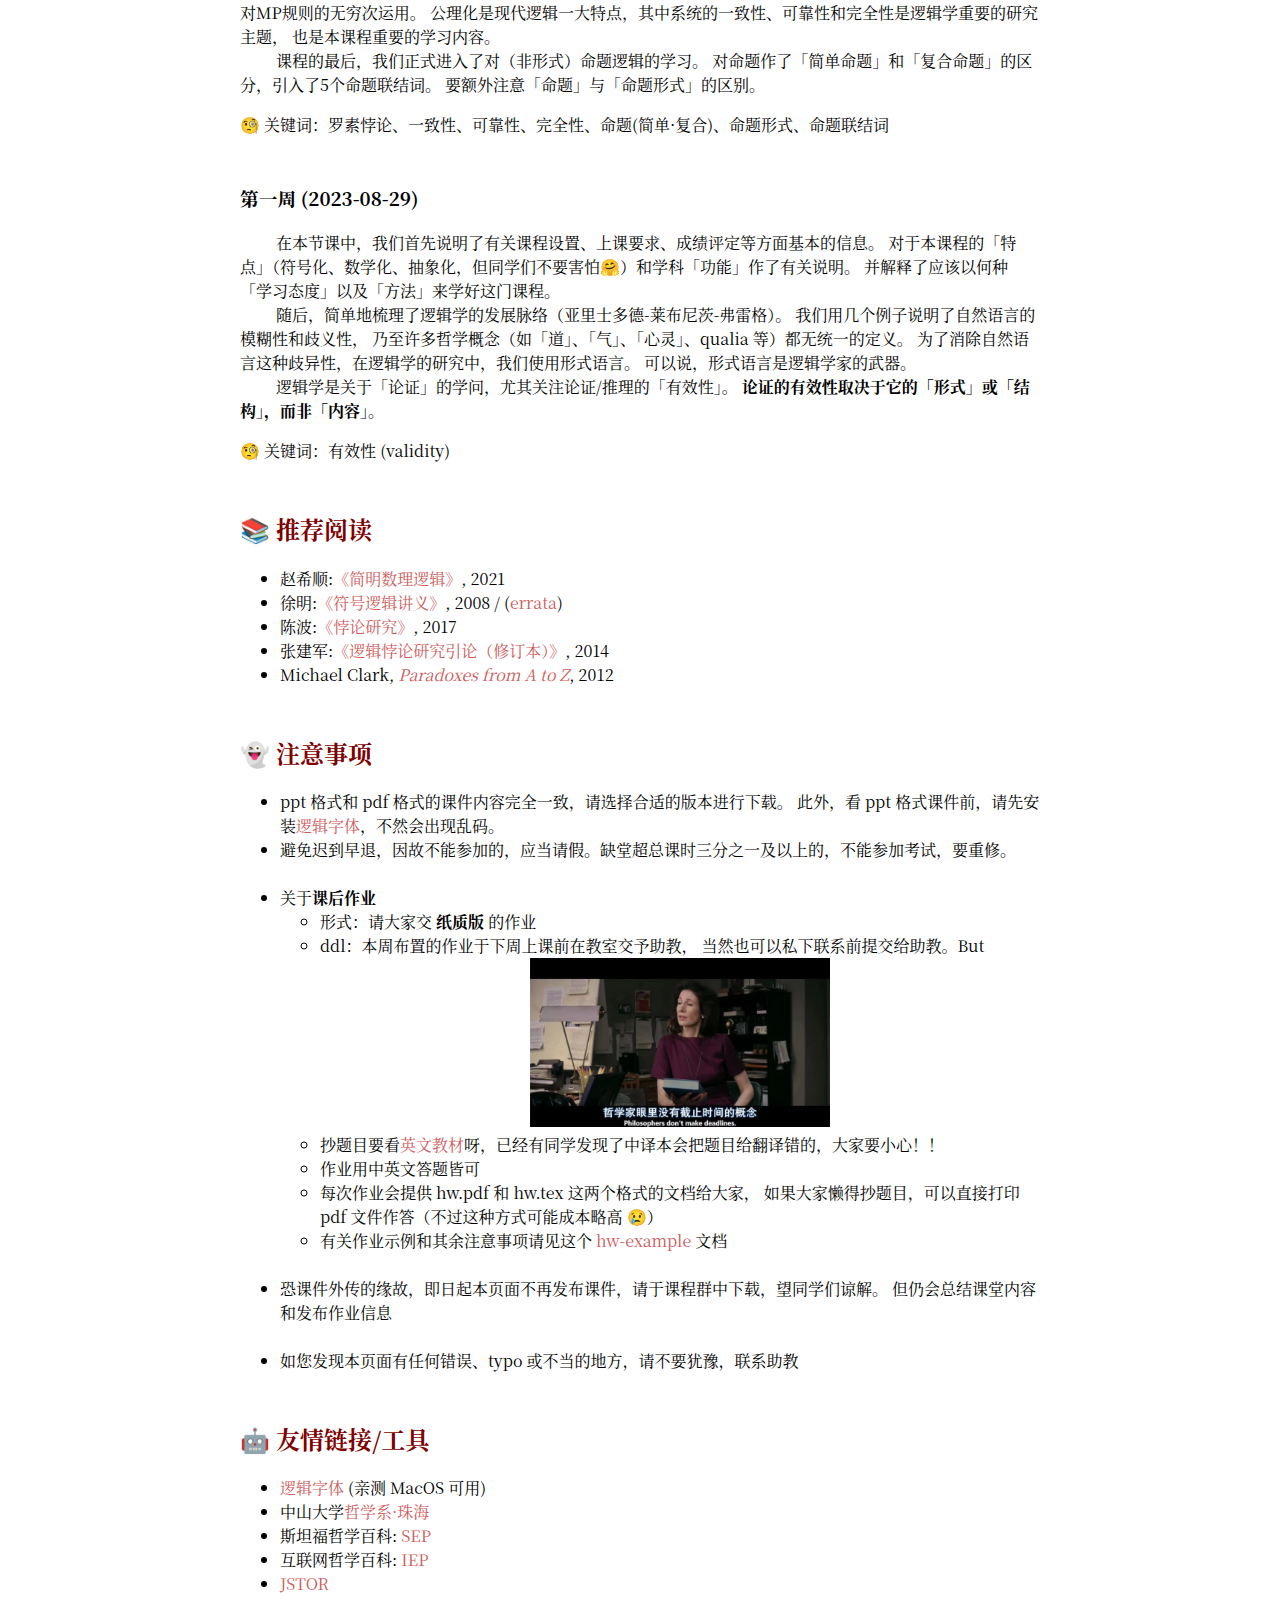
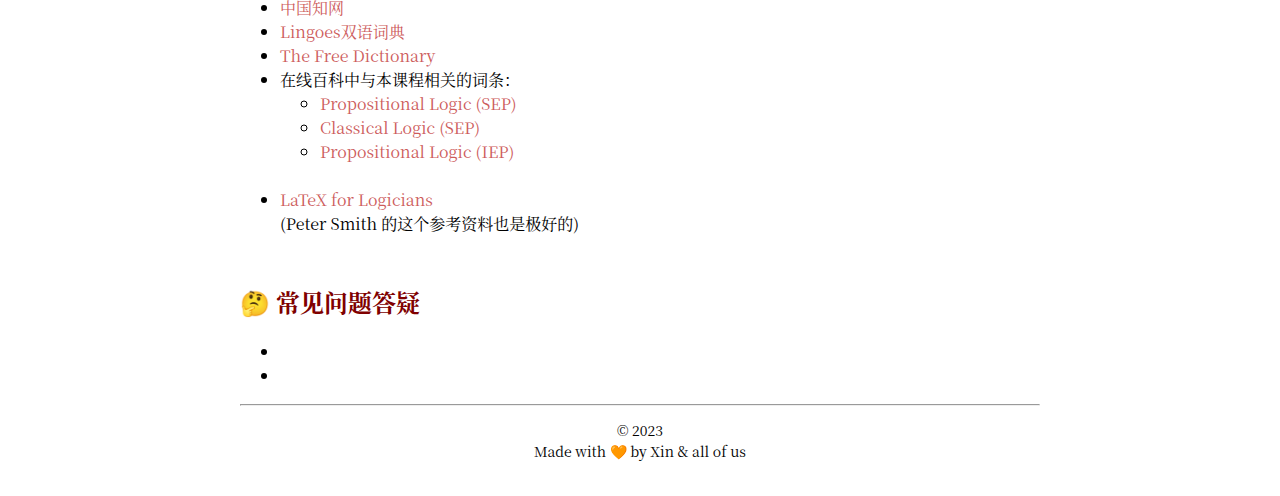
==== commit eebe62e3: "Update index.html" ====
--- a/index.html
+++ b/index.html
@@ -1034,7 +1034,7 @@
     <p>
       © 2023
       <br>
-      Made with 🧡 by Zhuhai · Logic & all of us
+      Made with 🧡 by Xin & all of us
     </p>
   </footer>
 
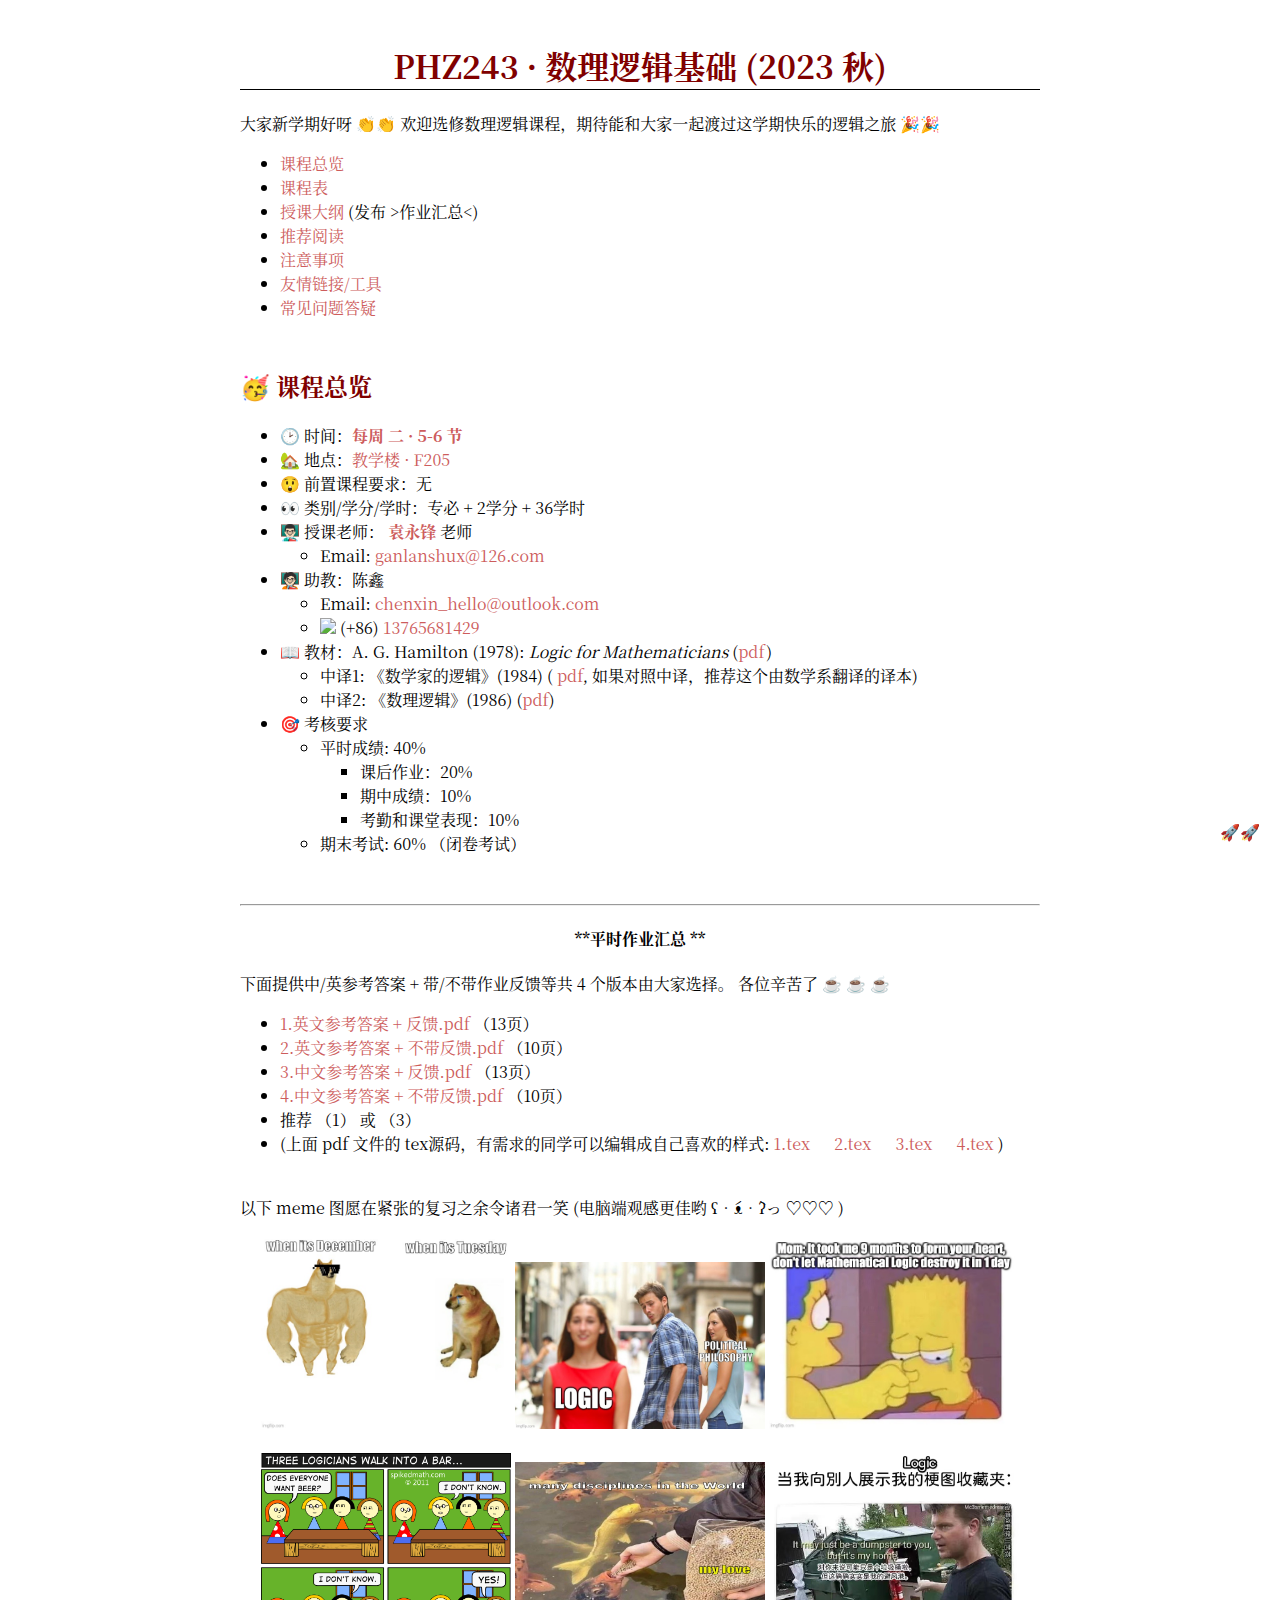
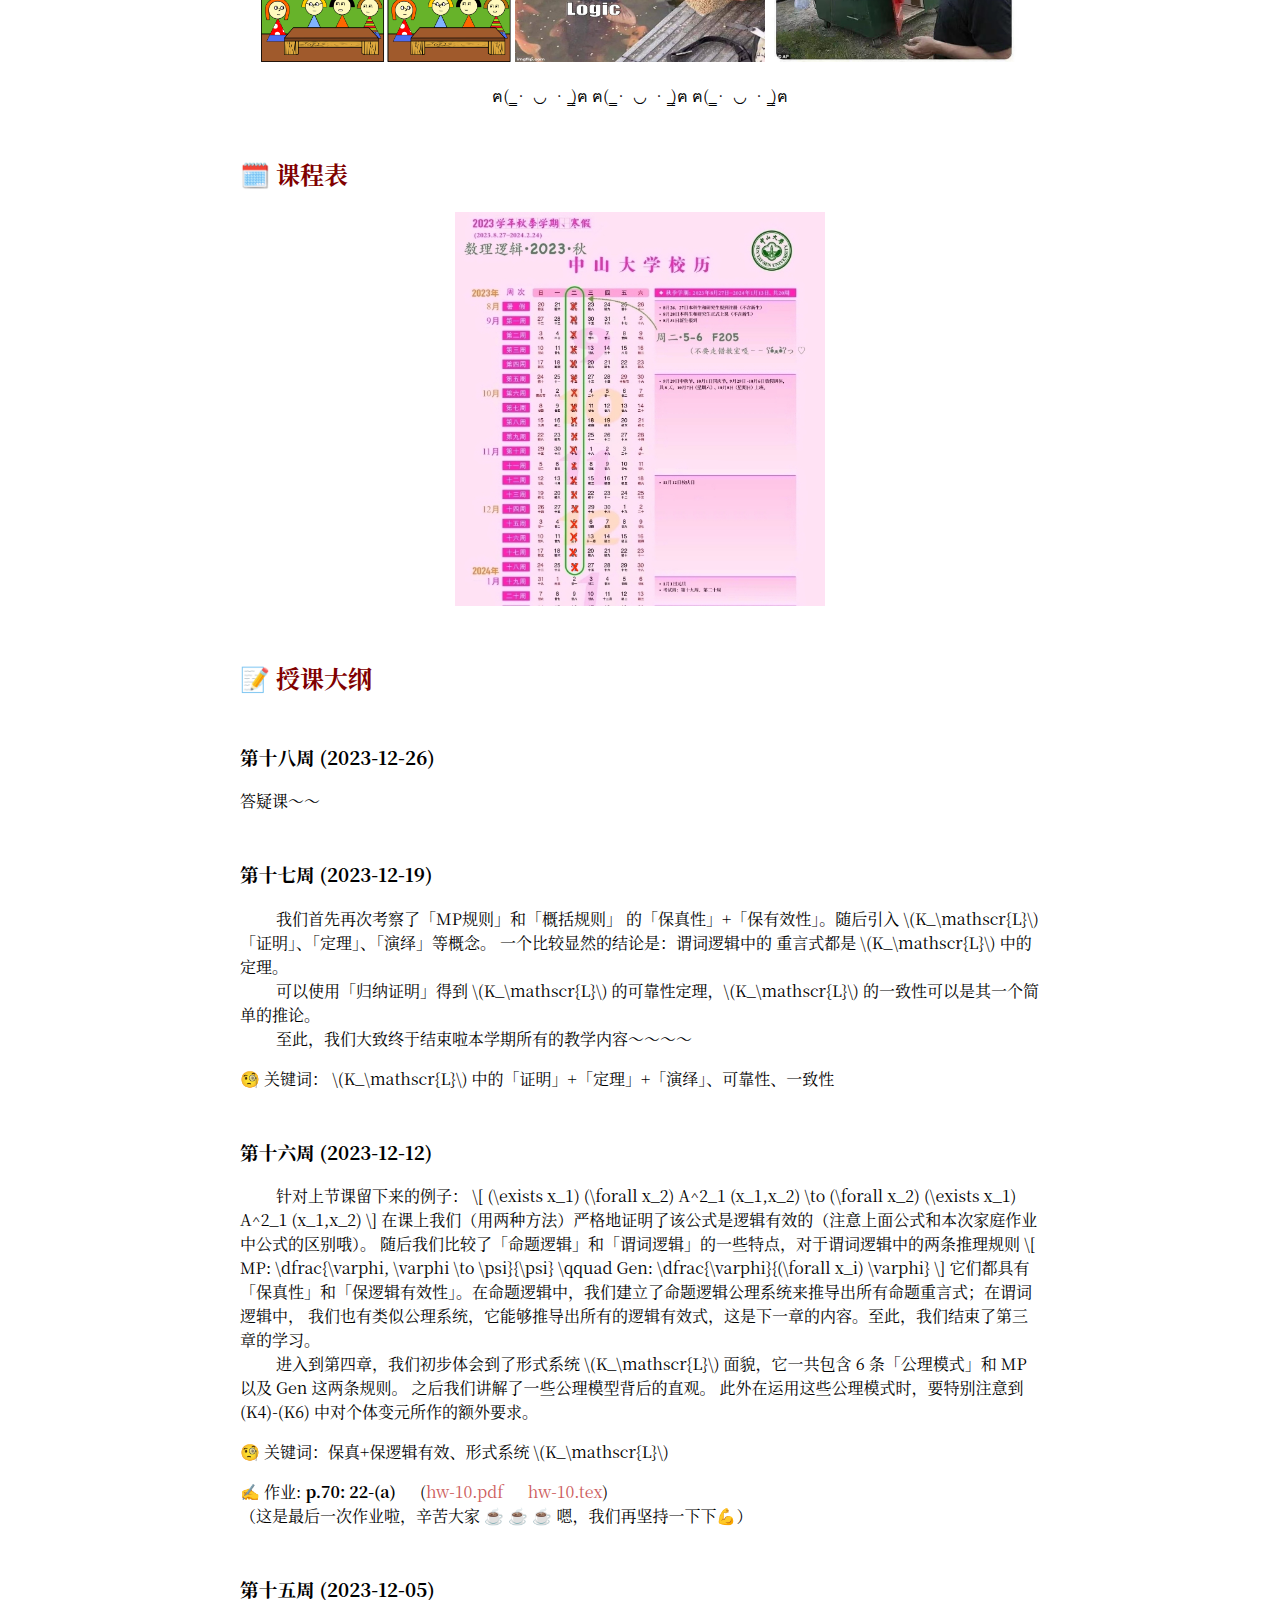
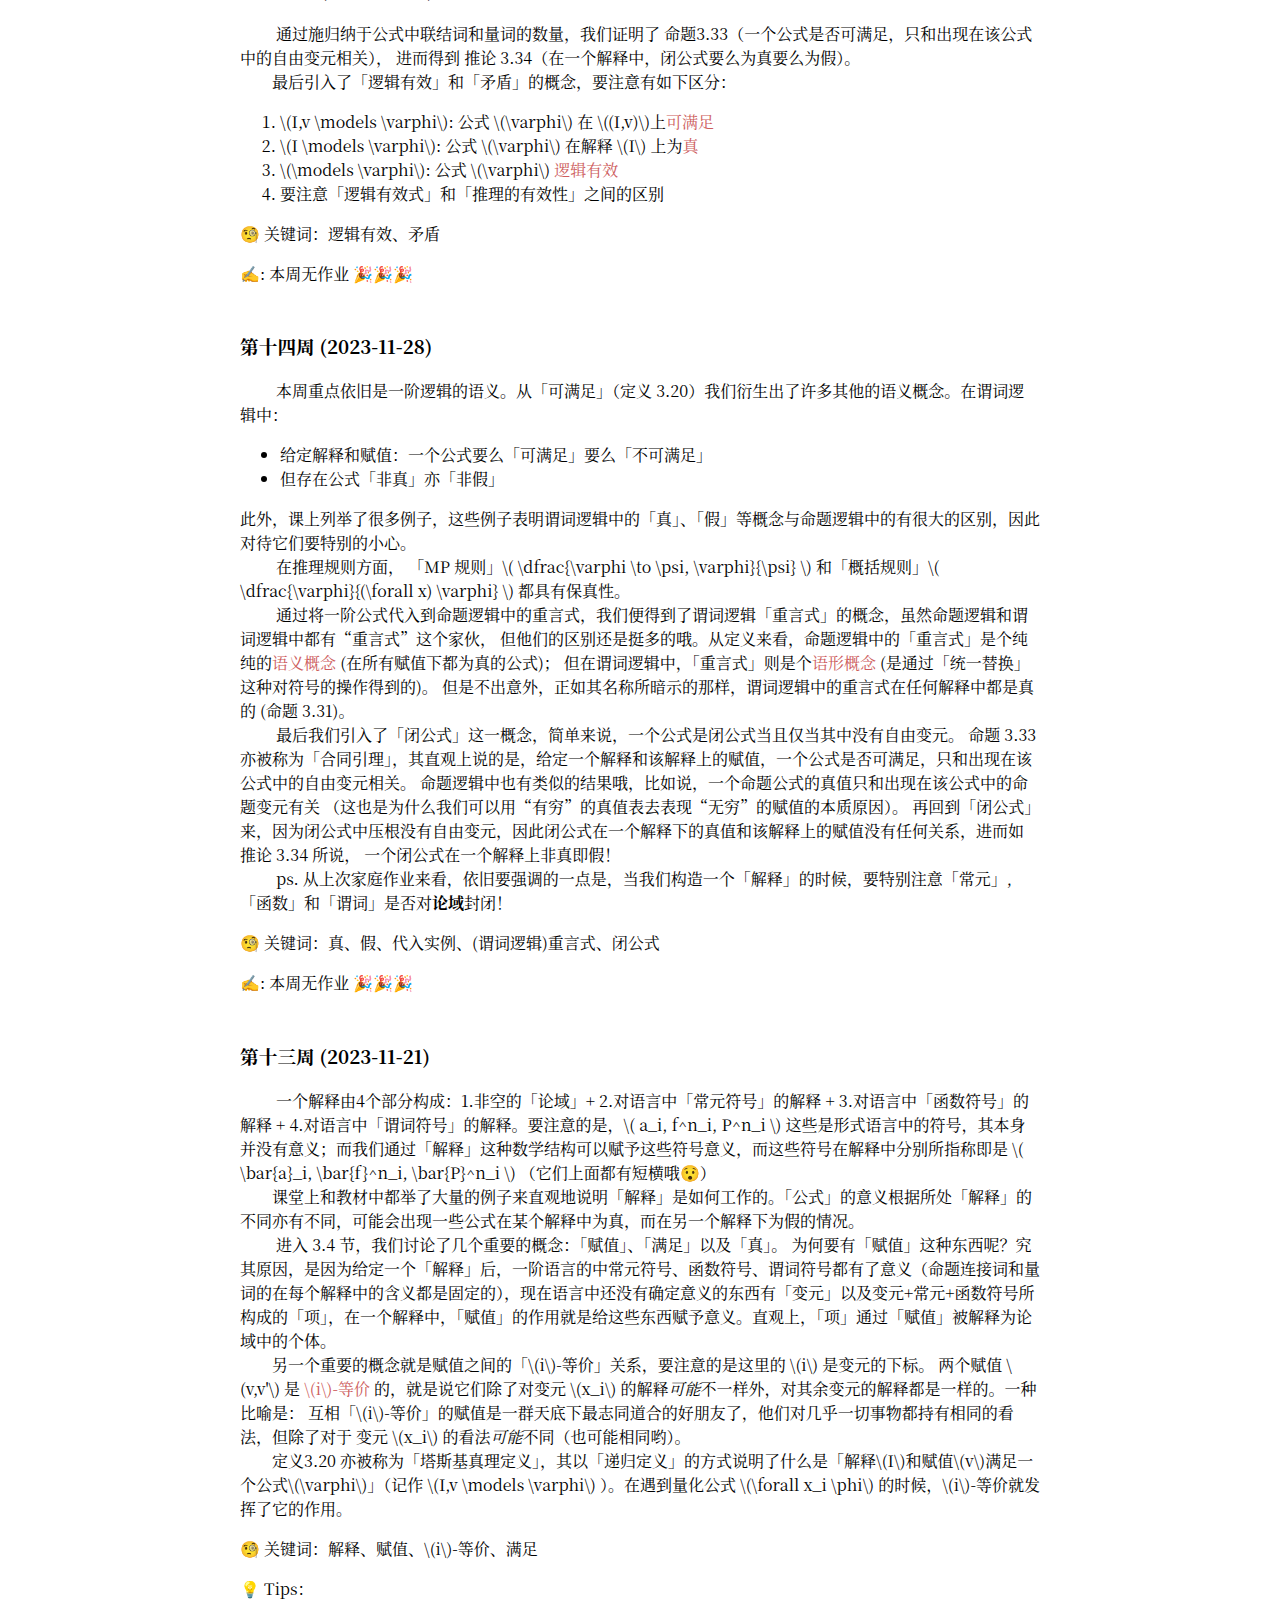
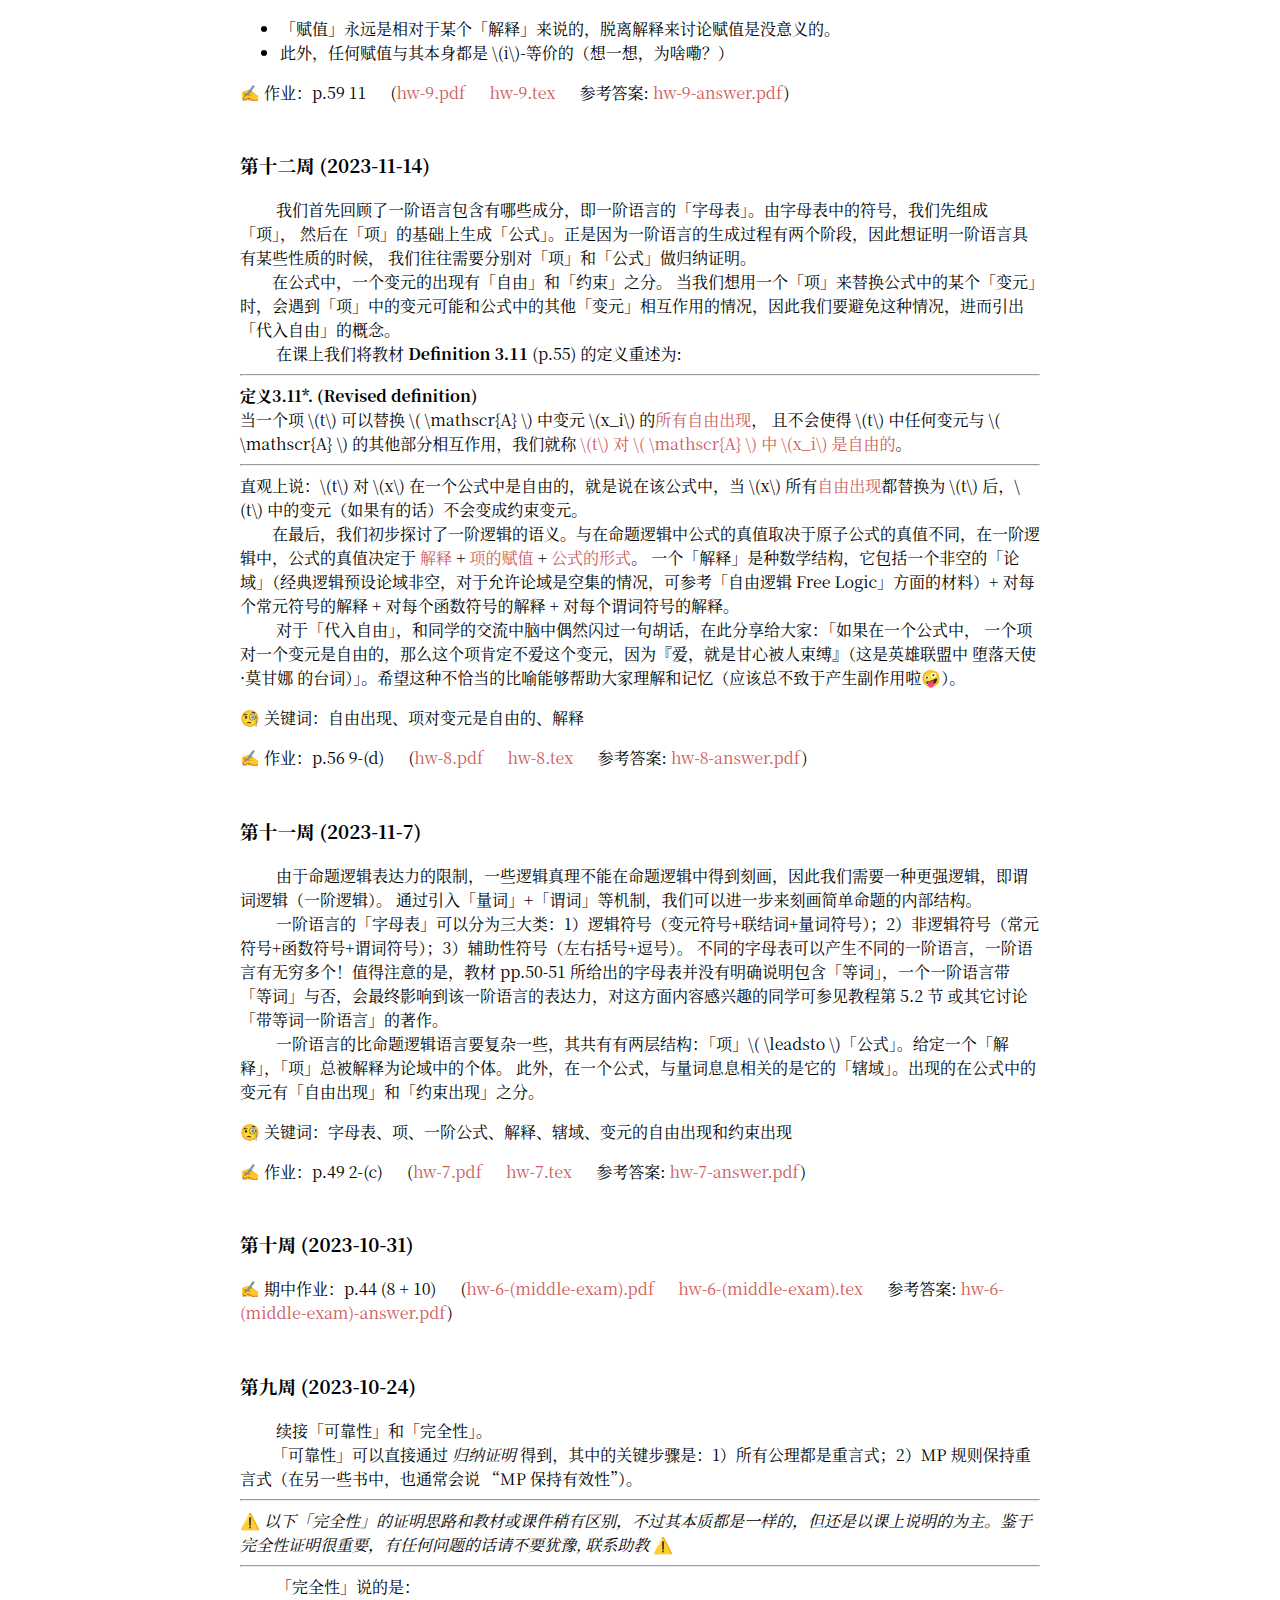
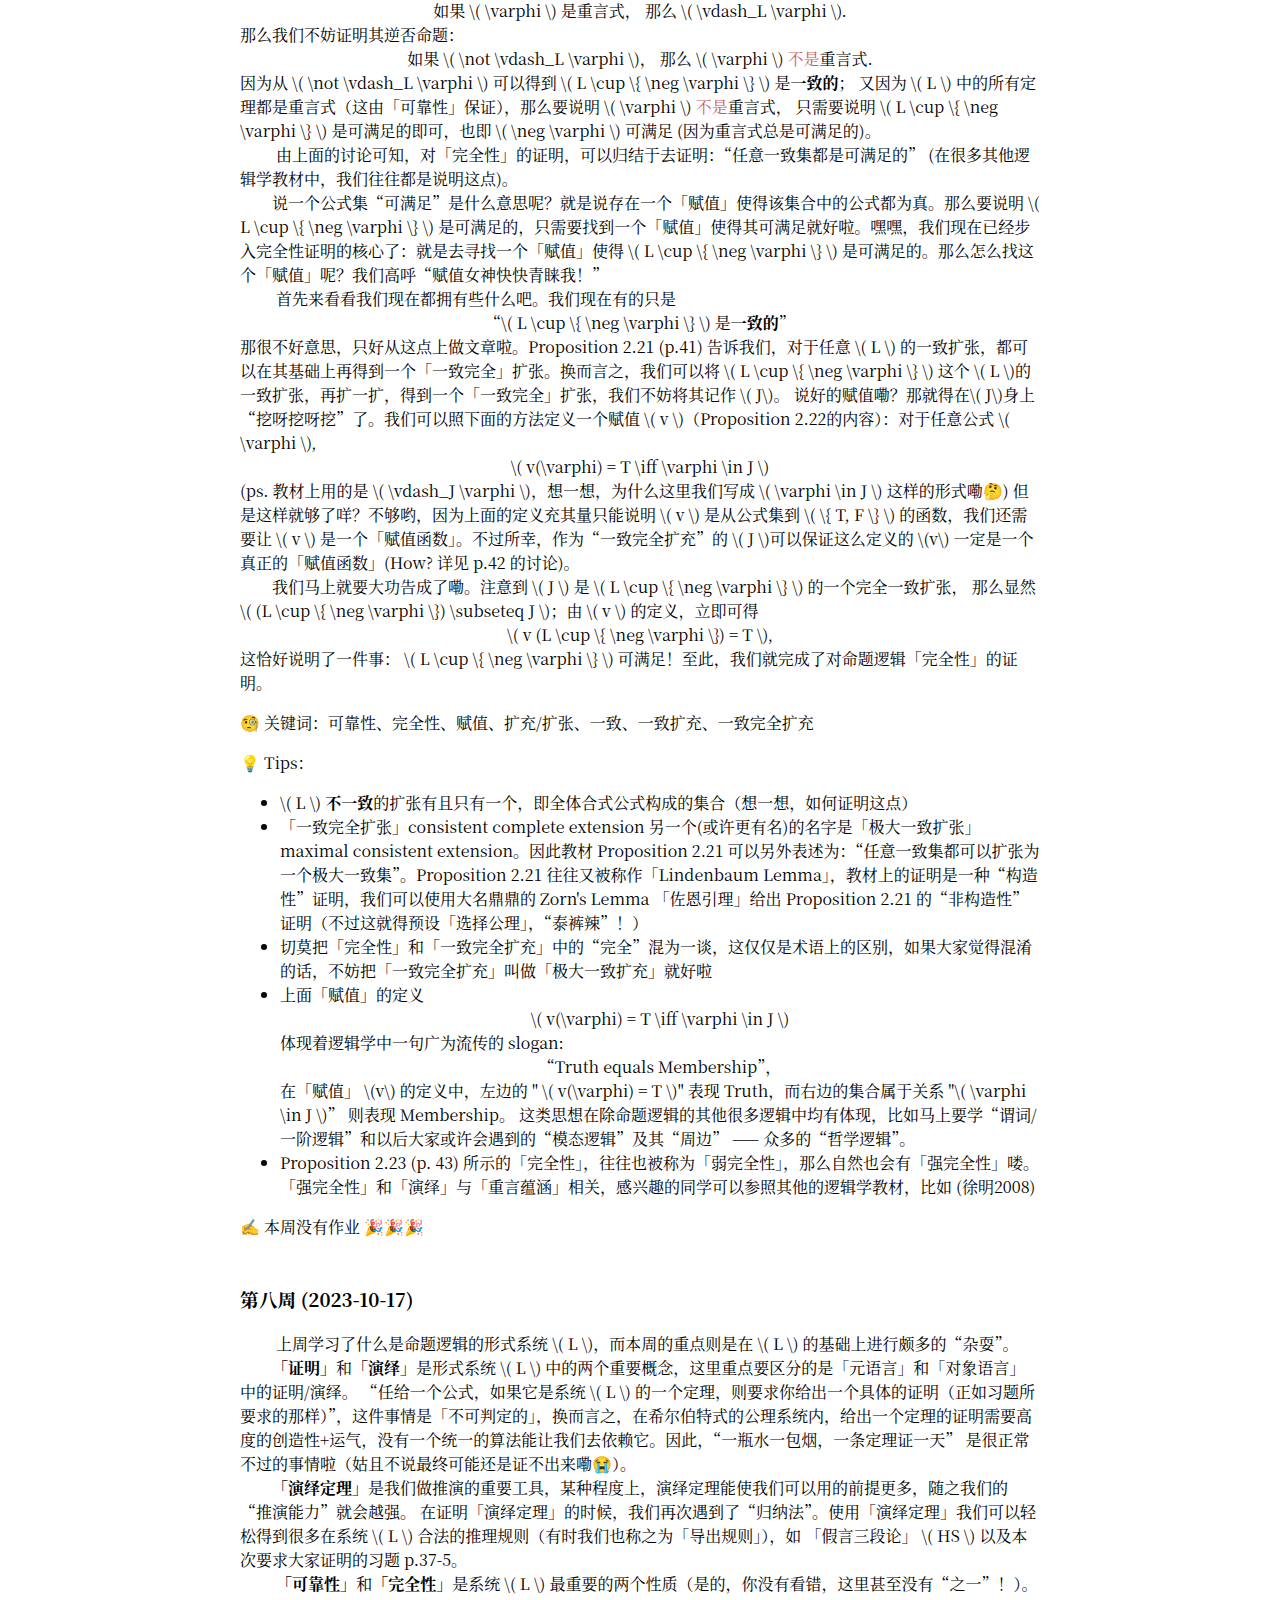
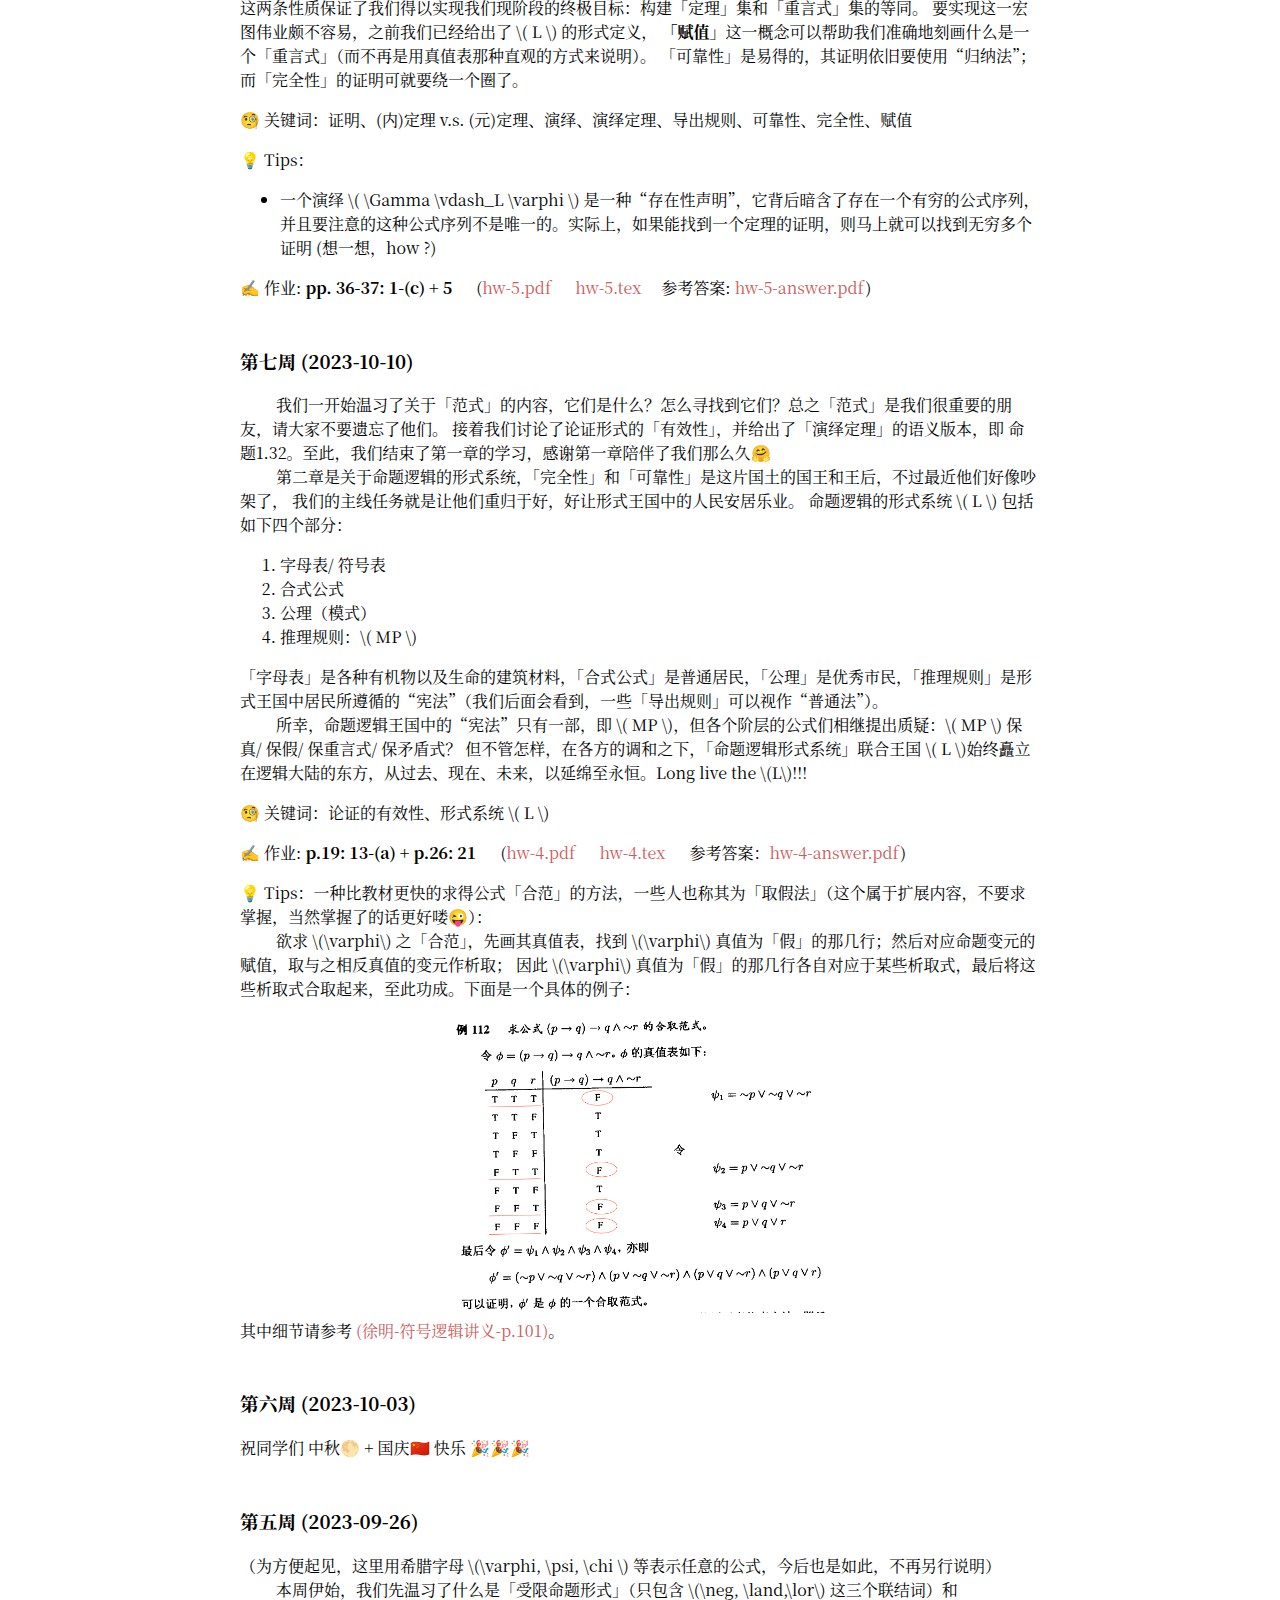
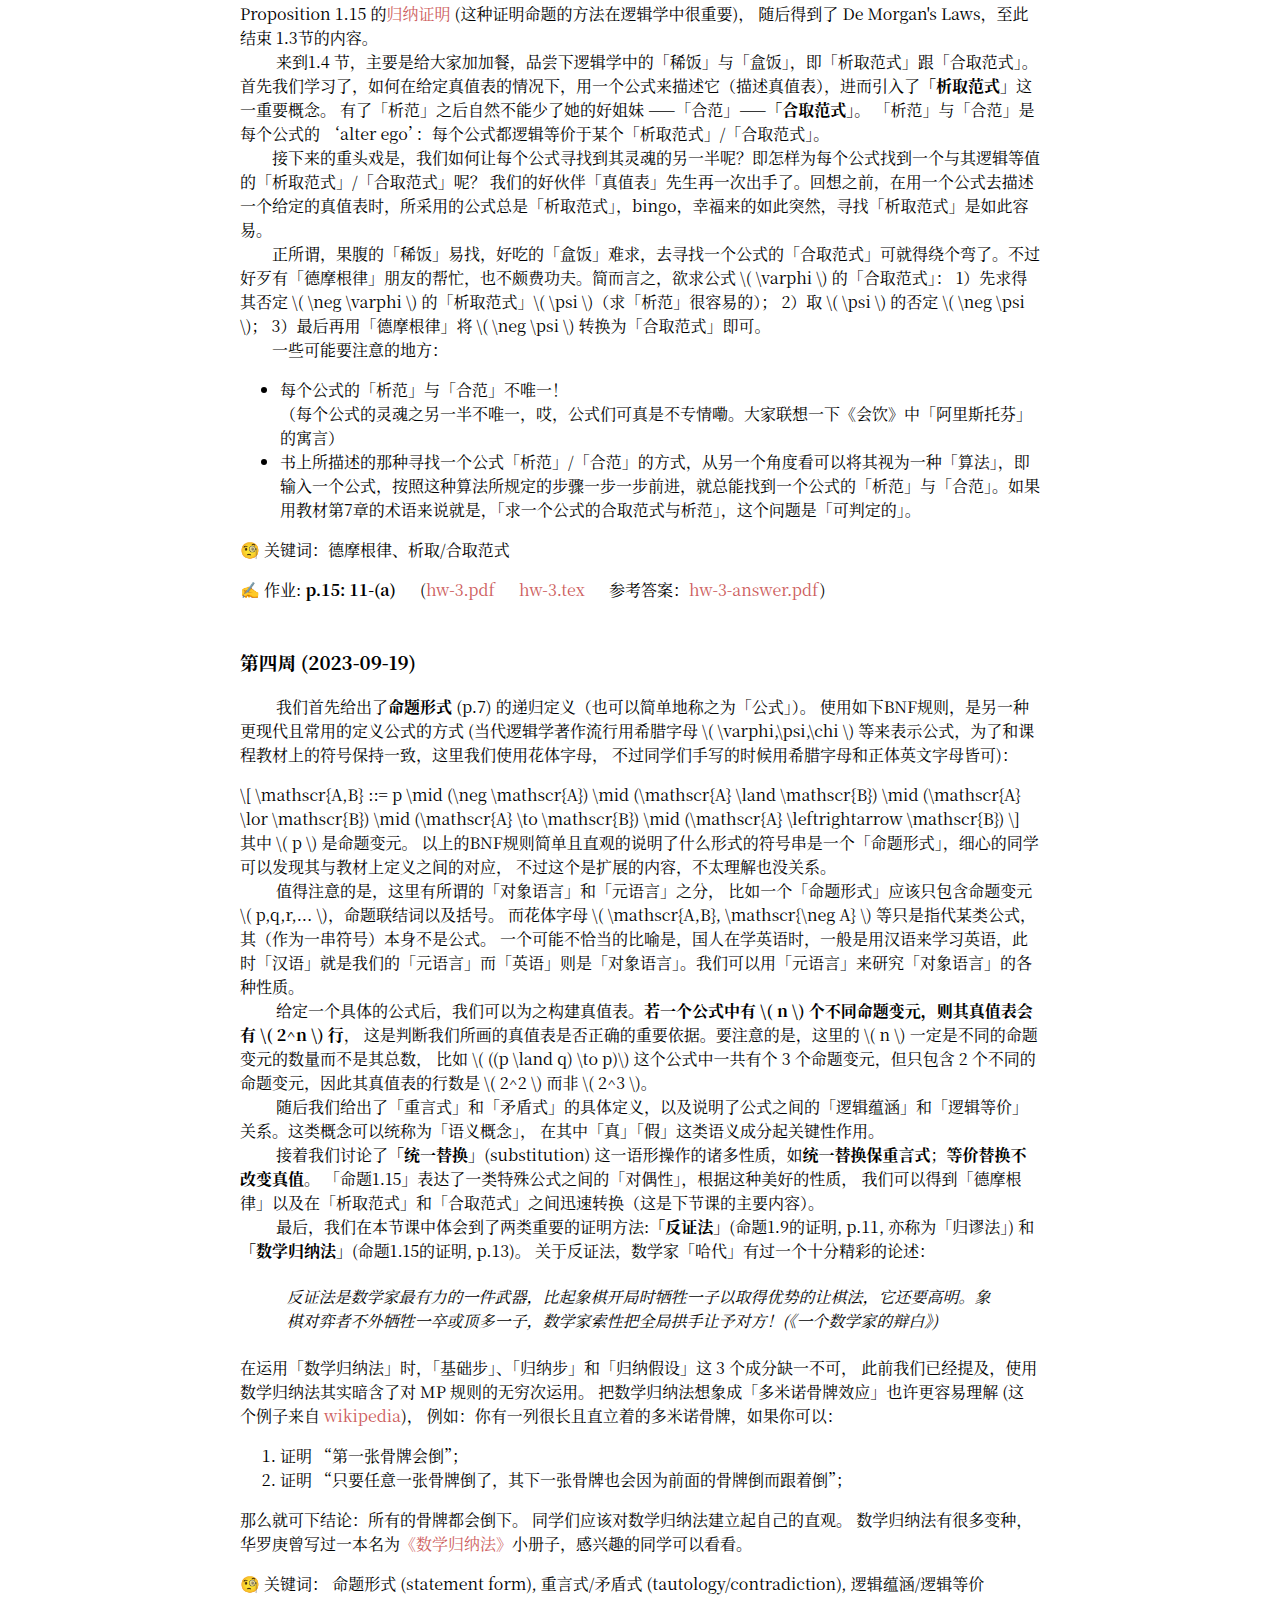
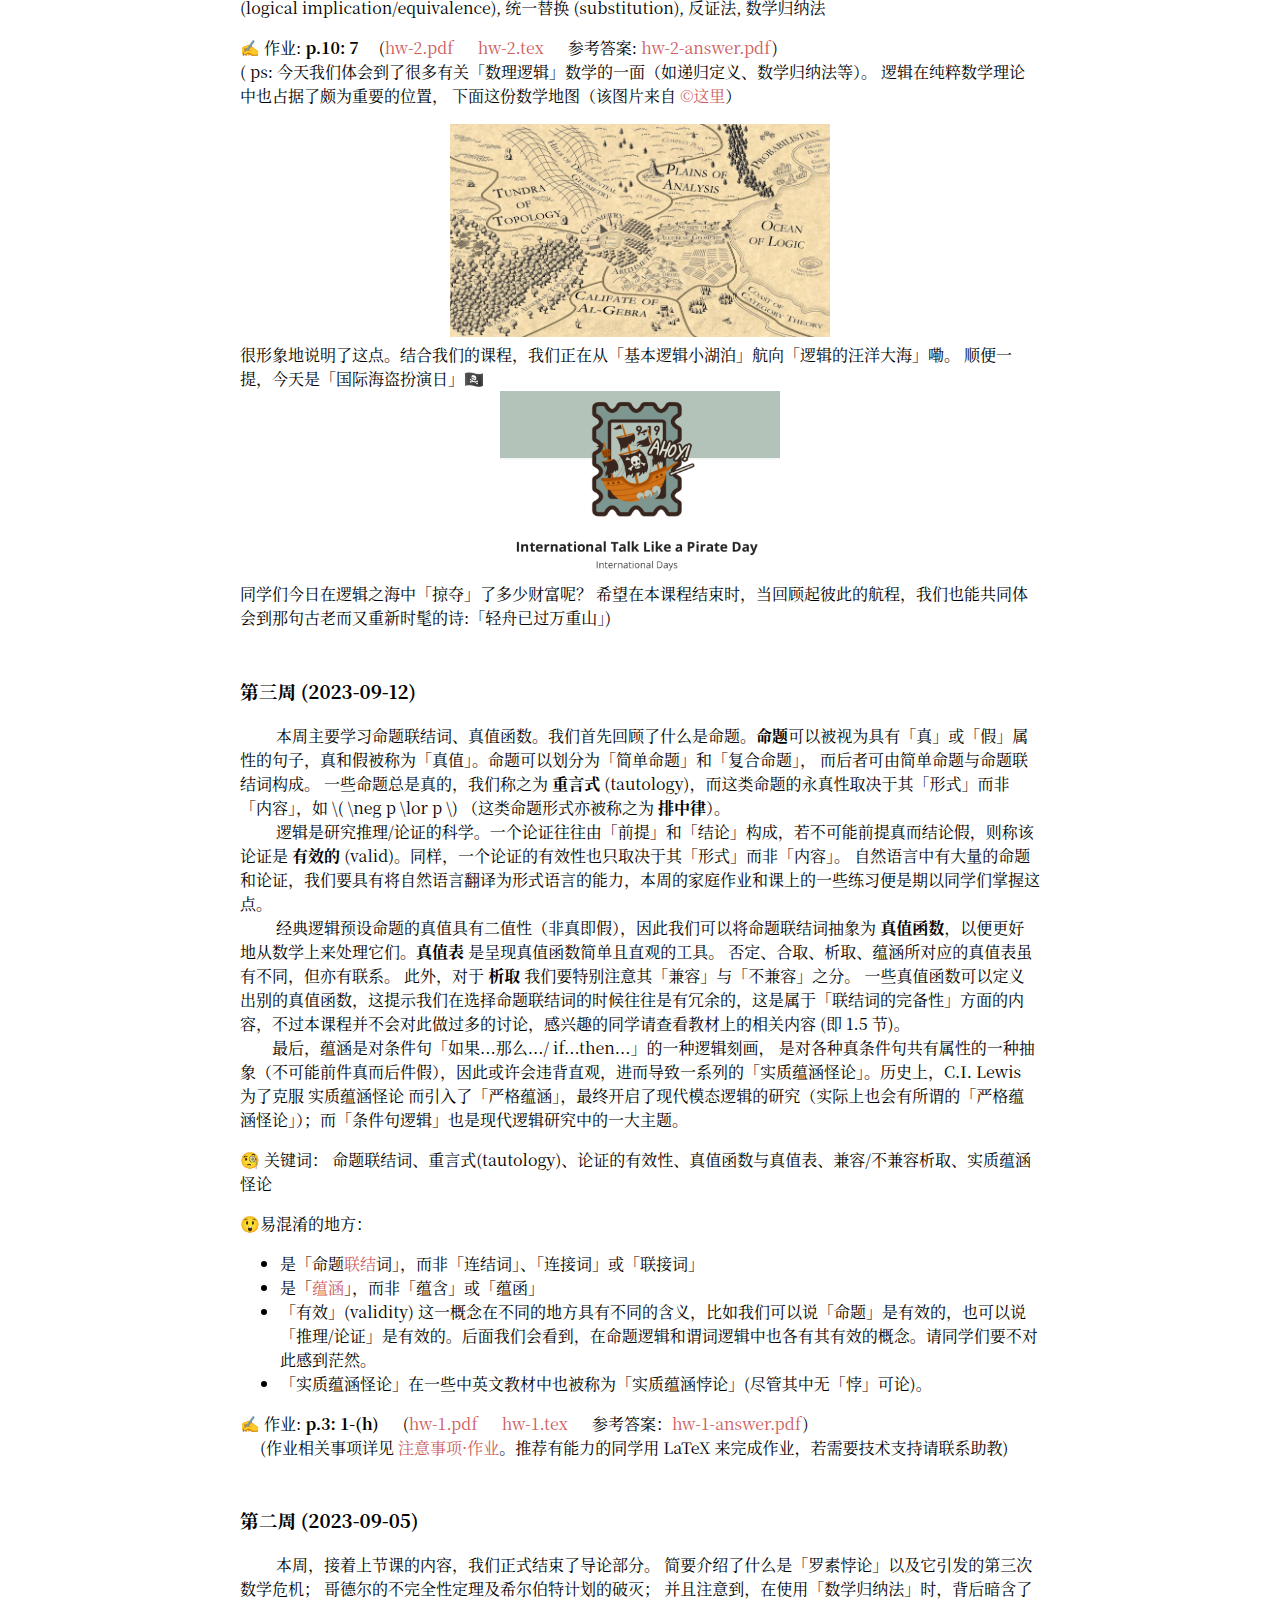
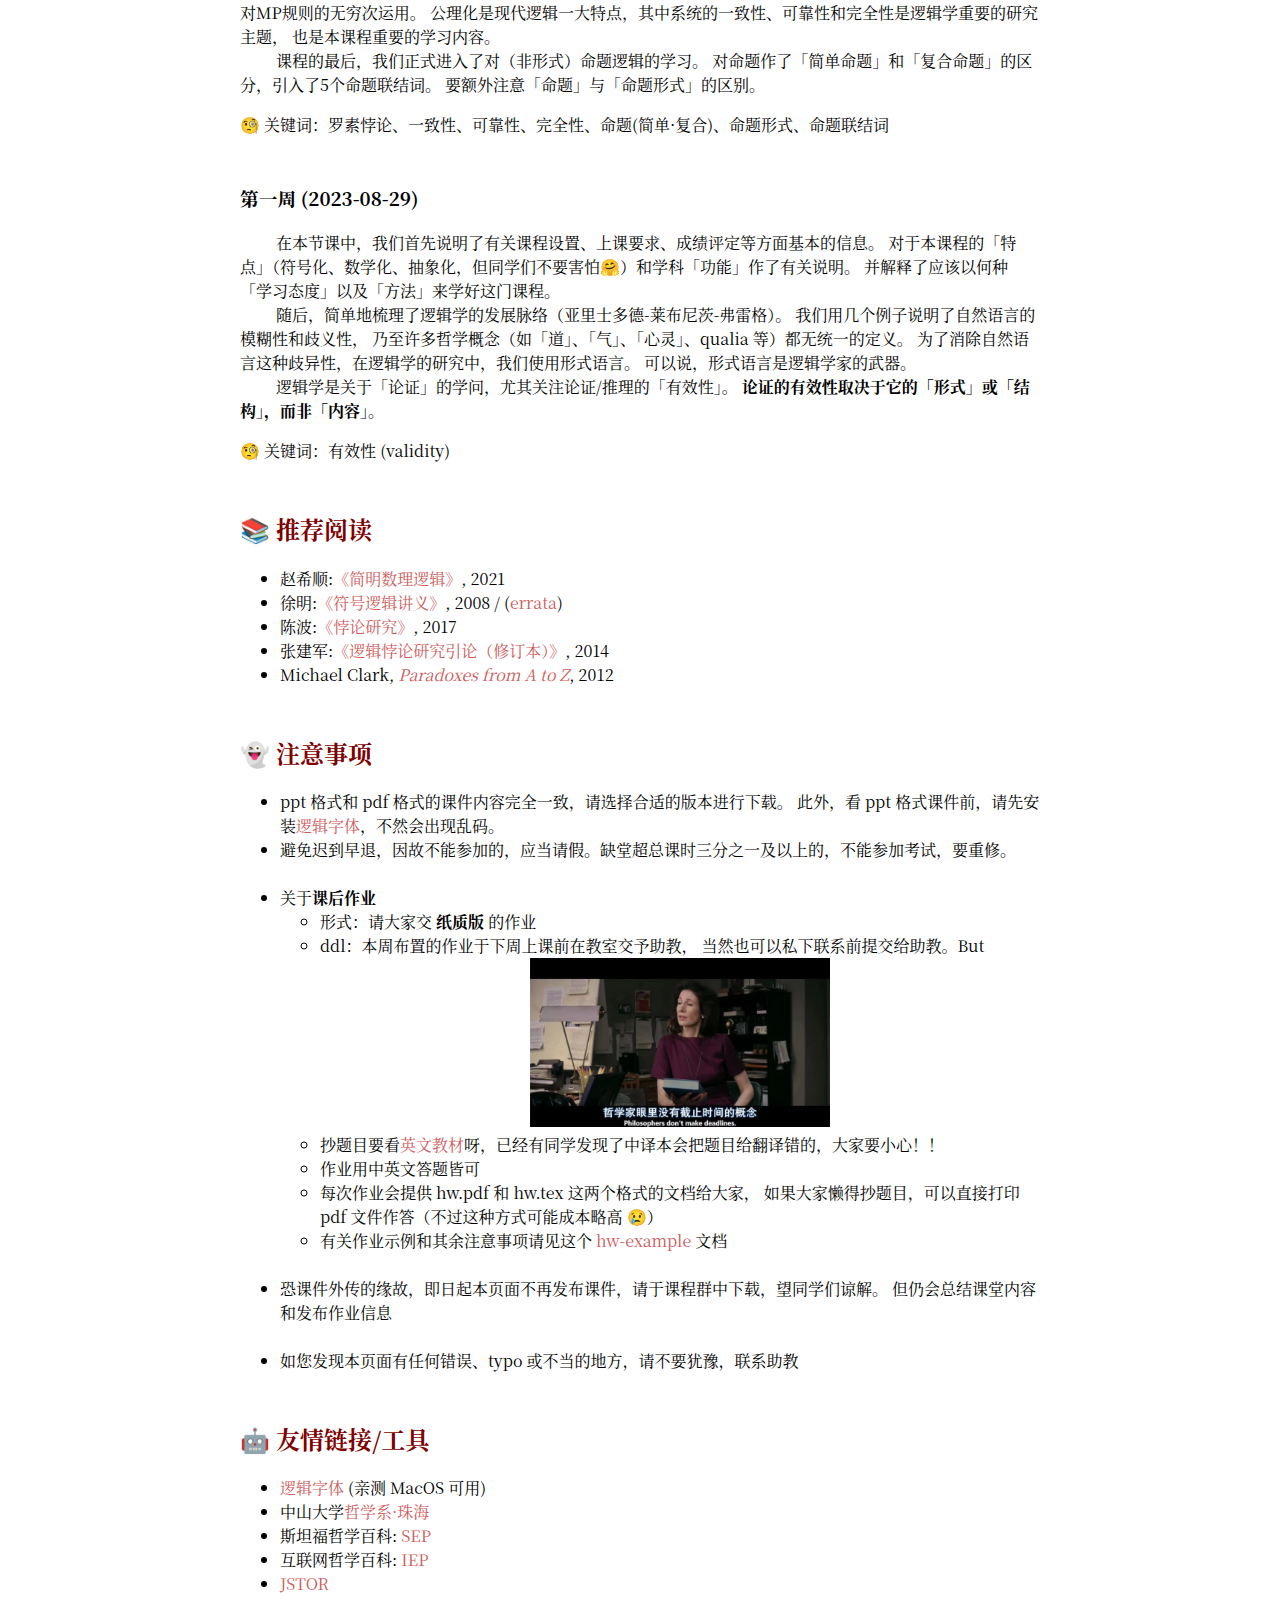
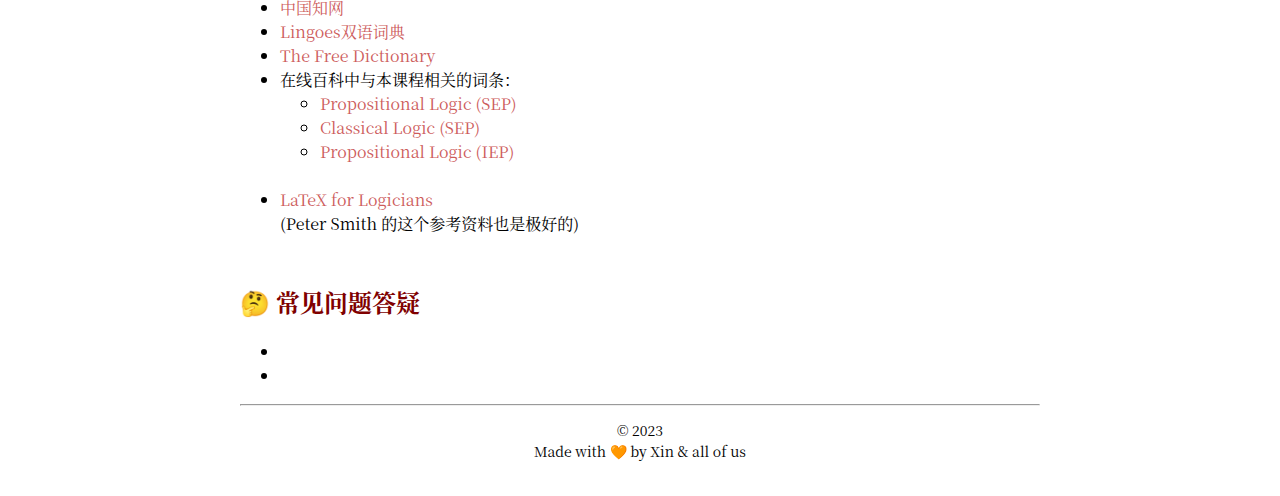
==== commit bf52e5bf: "Update index.html" ====
--- a/index.html
+++ b/index.html
@@ -262,7 +262,7 @@
   一个比较显然的结论是：谓词逻辑中的 重言式都是 \(K_\mathscr{L}\) 中的定理。
   <br>
   &emsp;&emsp;
-  可以使用「归纳证明」得到 \(K_\mathscr{L}\) 的可靠性定理，\(K_\mathscr{L}\) 的一致性可以是其一个简单的推理。
+  可以使用「归纳证明」得到 \(K_\mathscr{L}\) 的可靠性定理，\(K_\mathscr{L}\) 的一致性可以是其一个简单的推论。
   <br>
   &emsp;&emsp;
   至此，我们大致终于结束啦本学期所有的教学内容～～～～
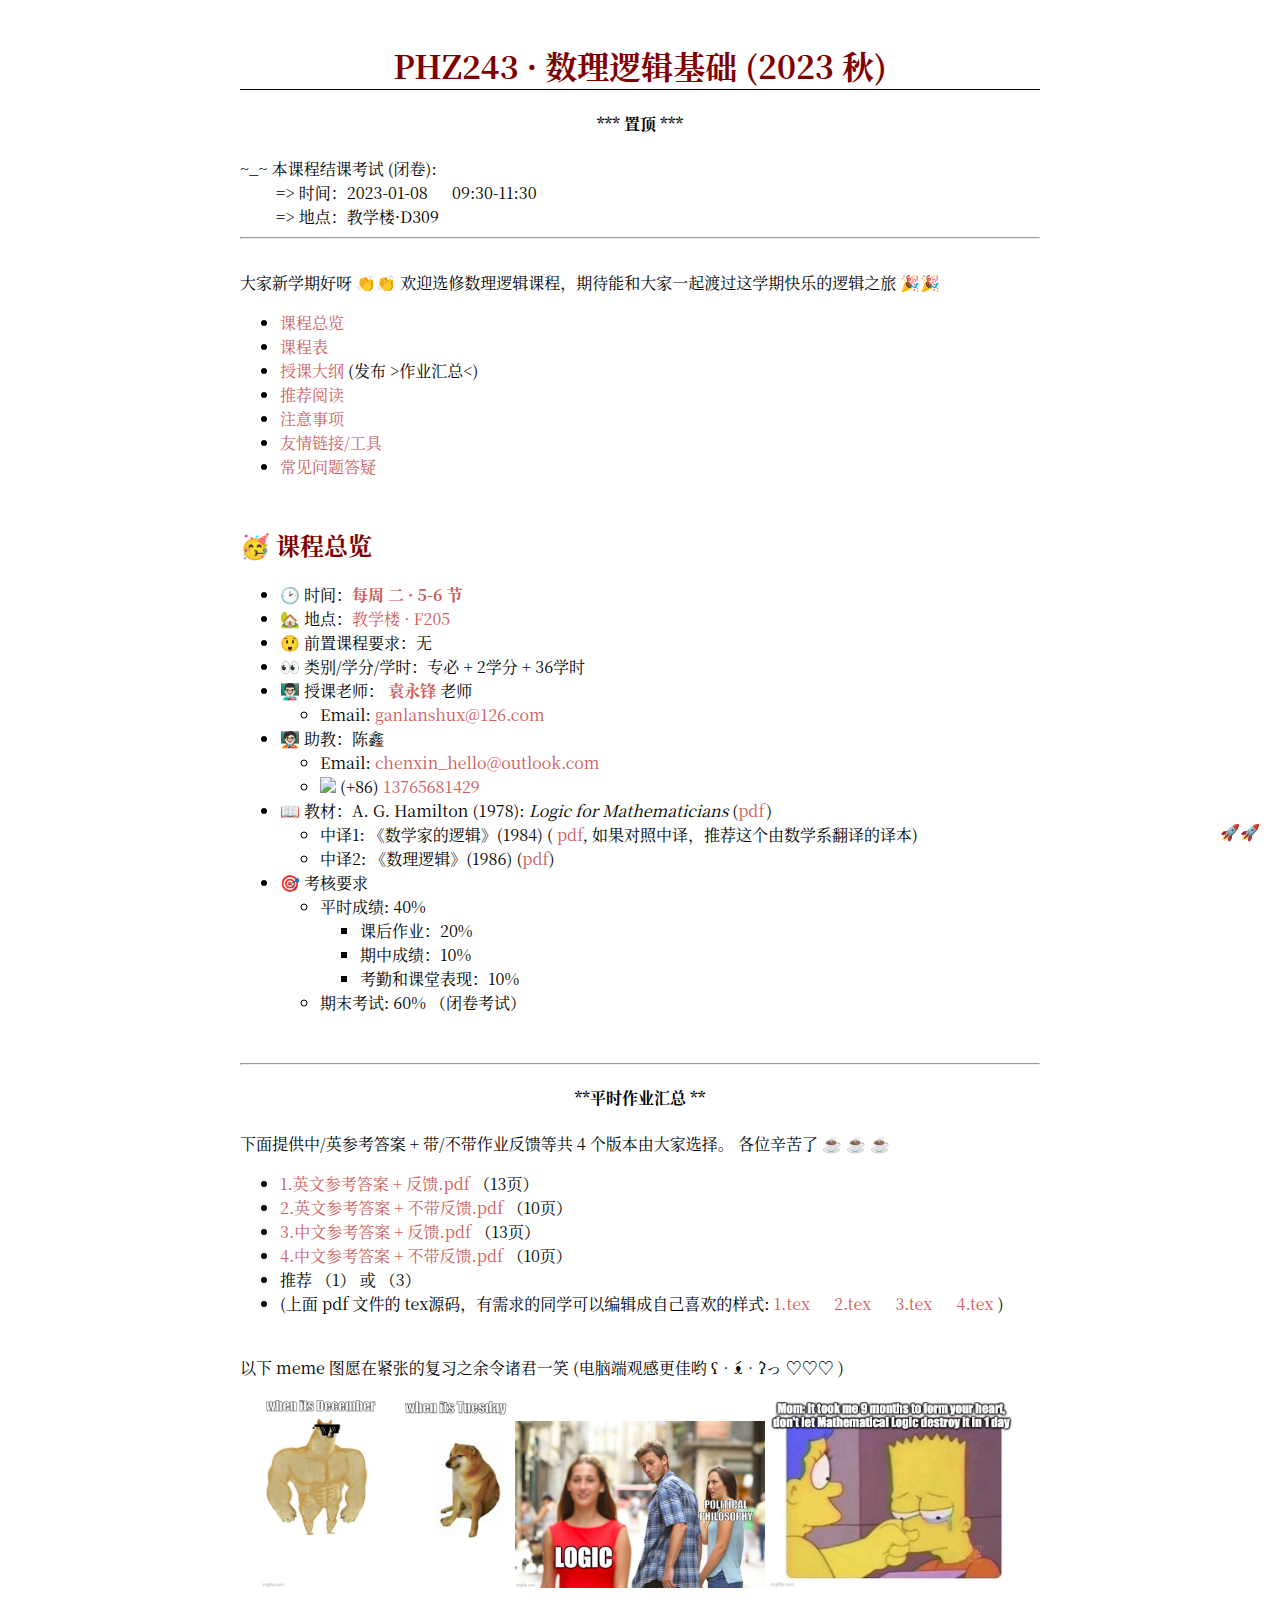
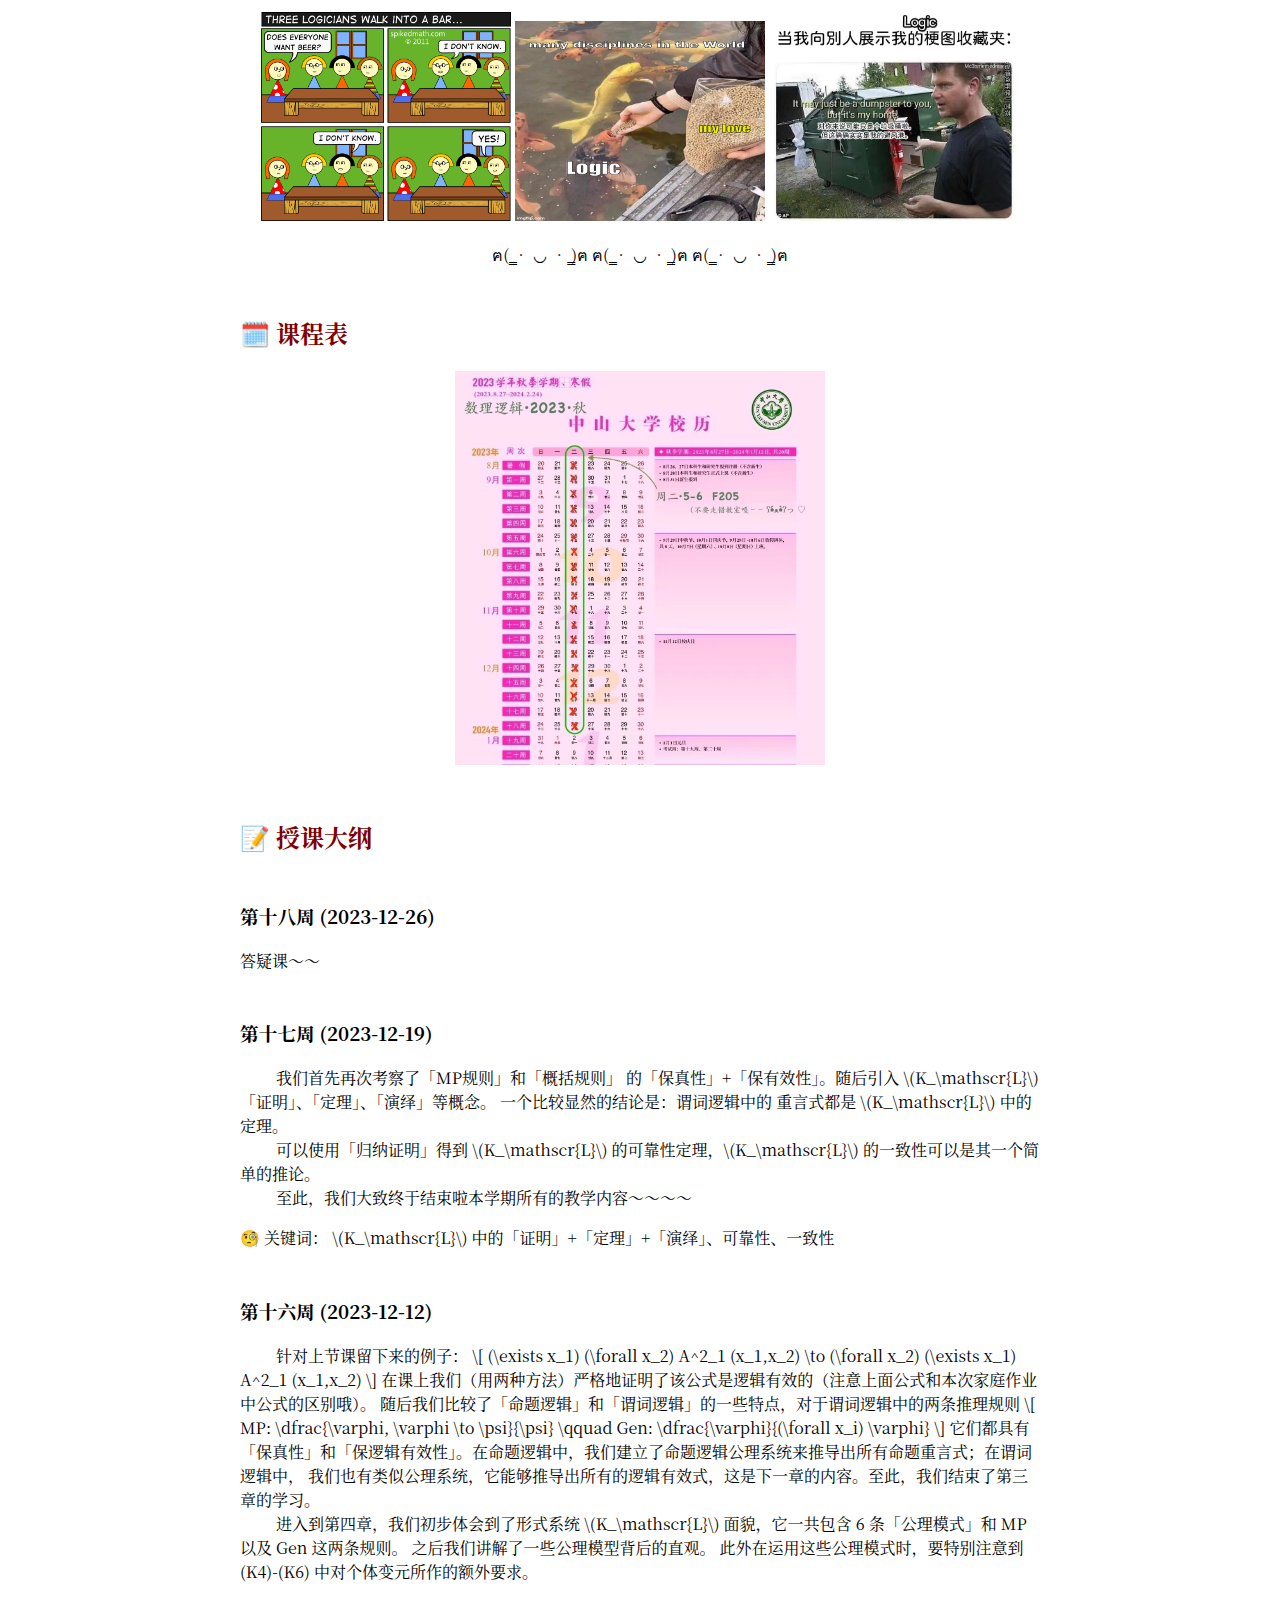
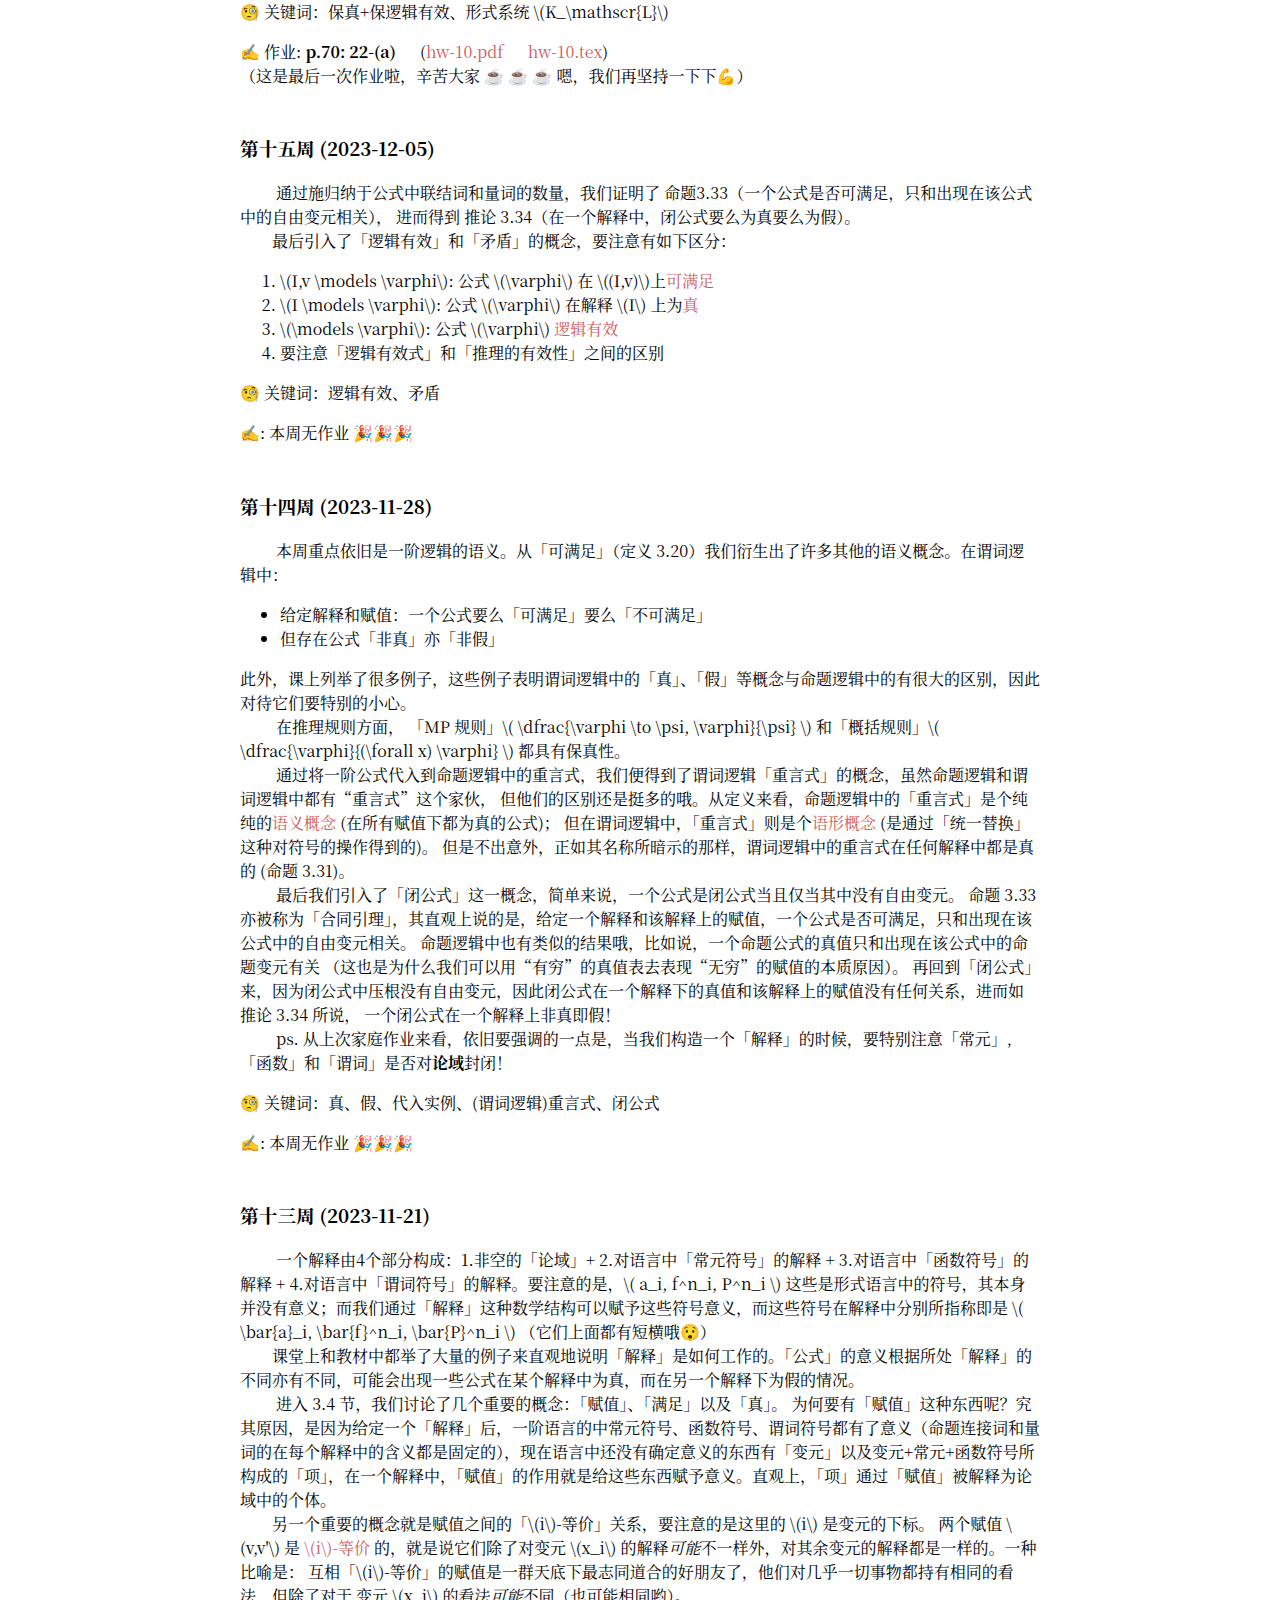
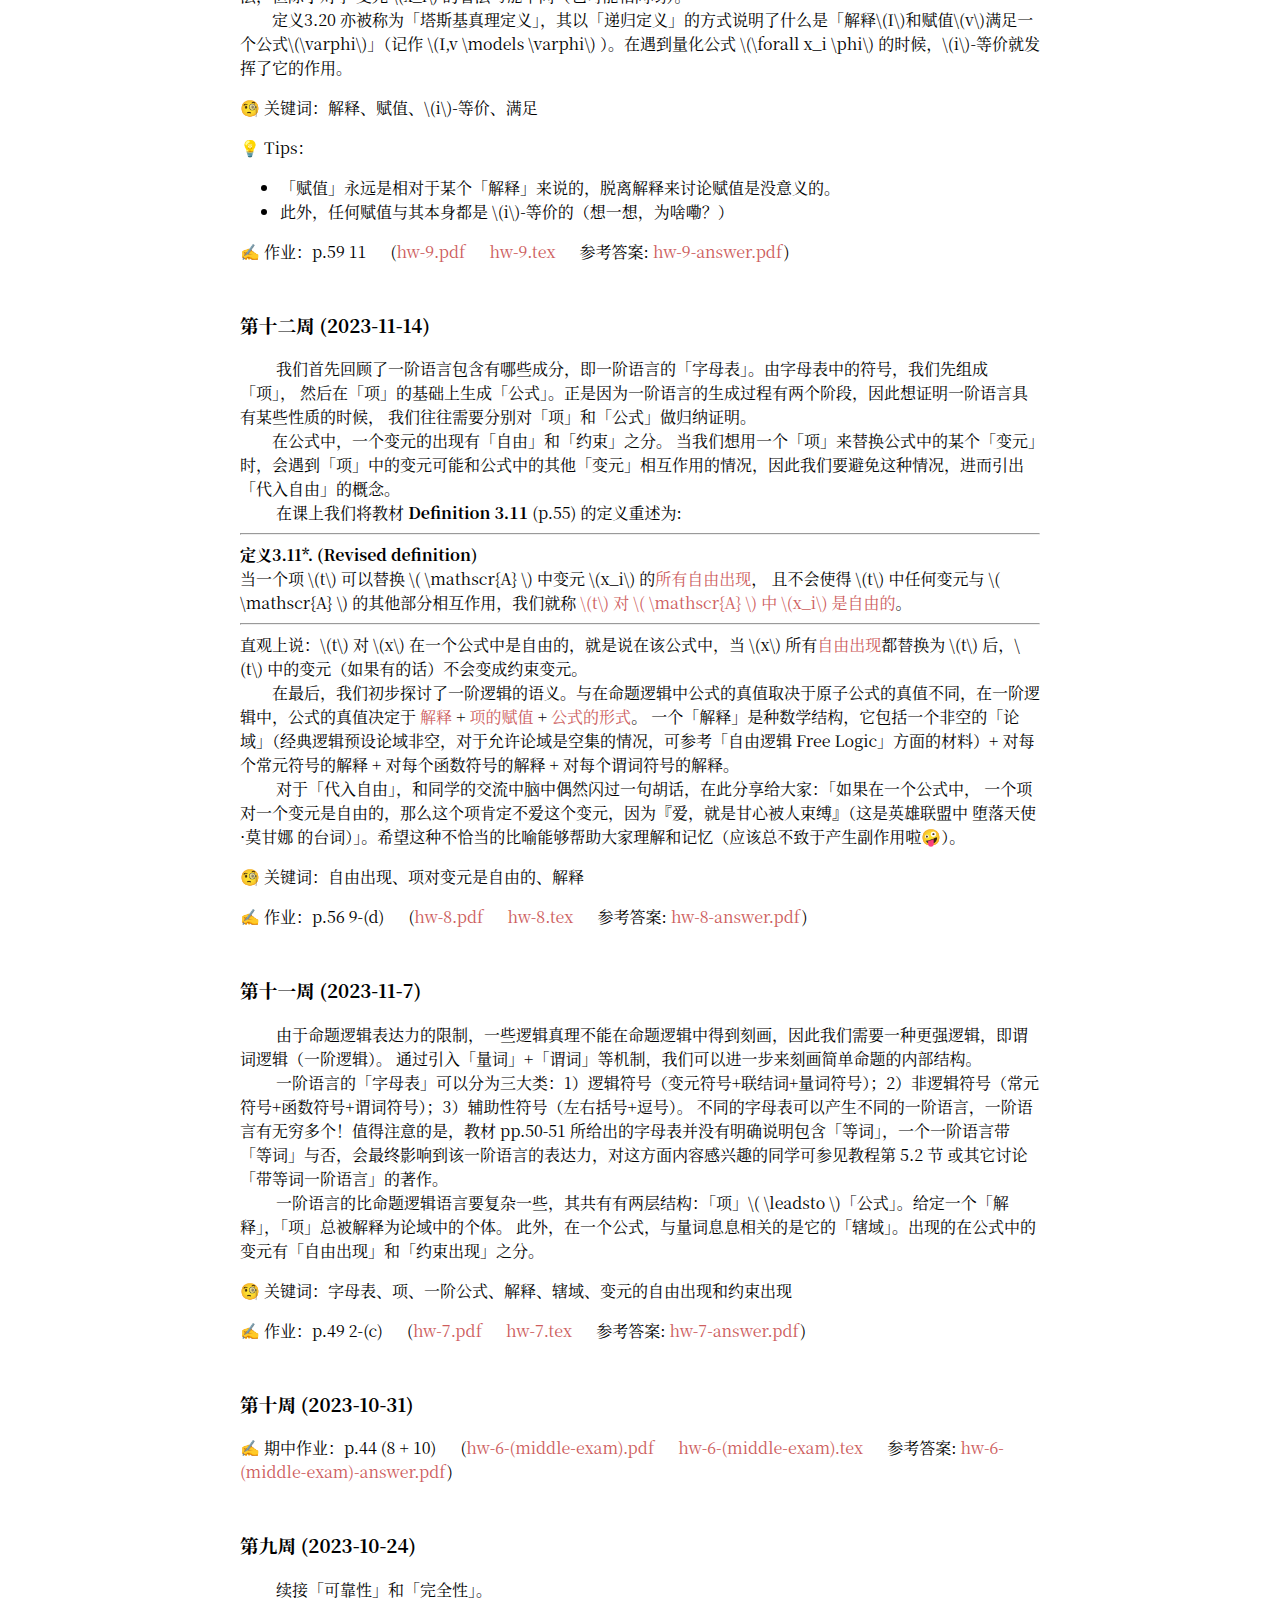
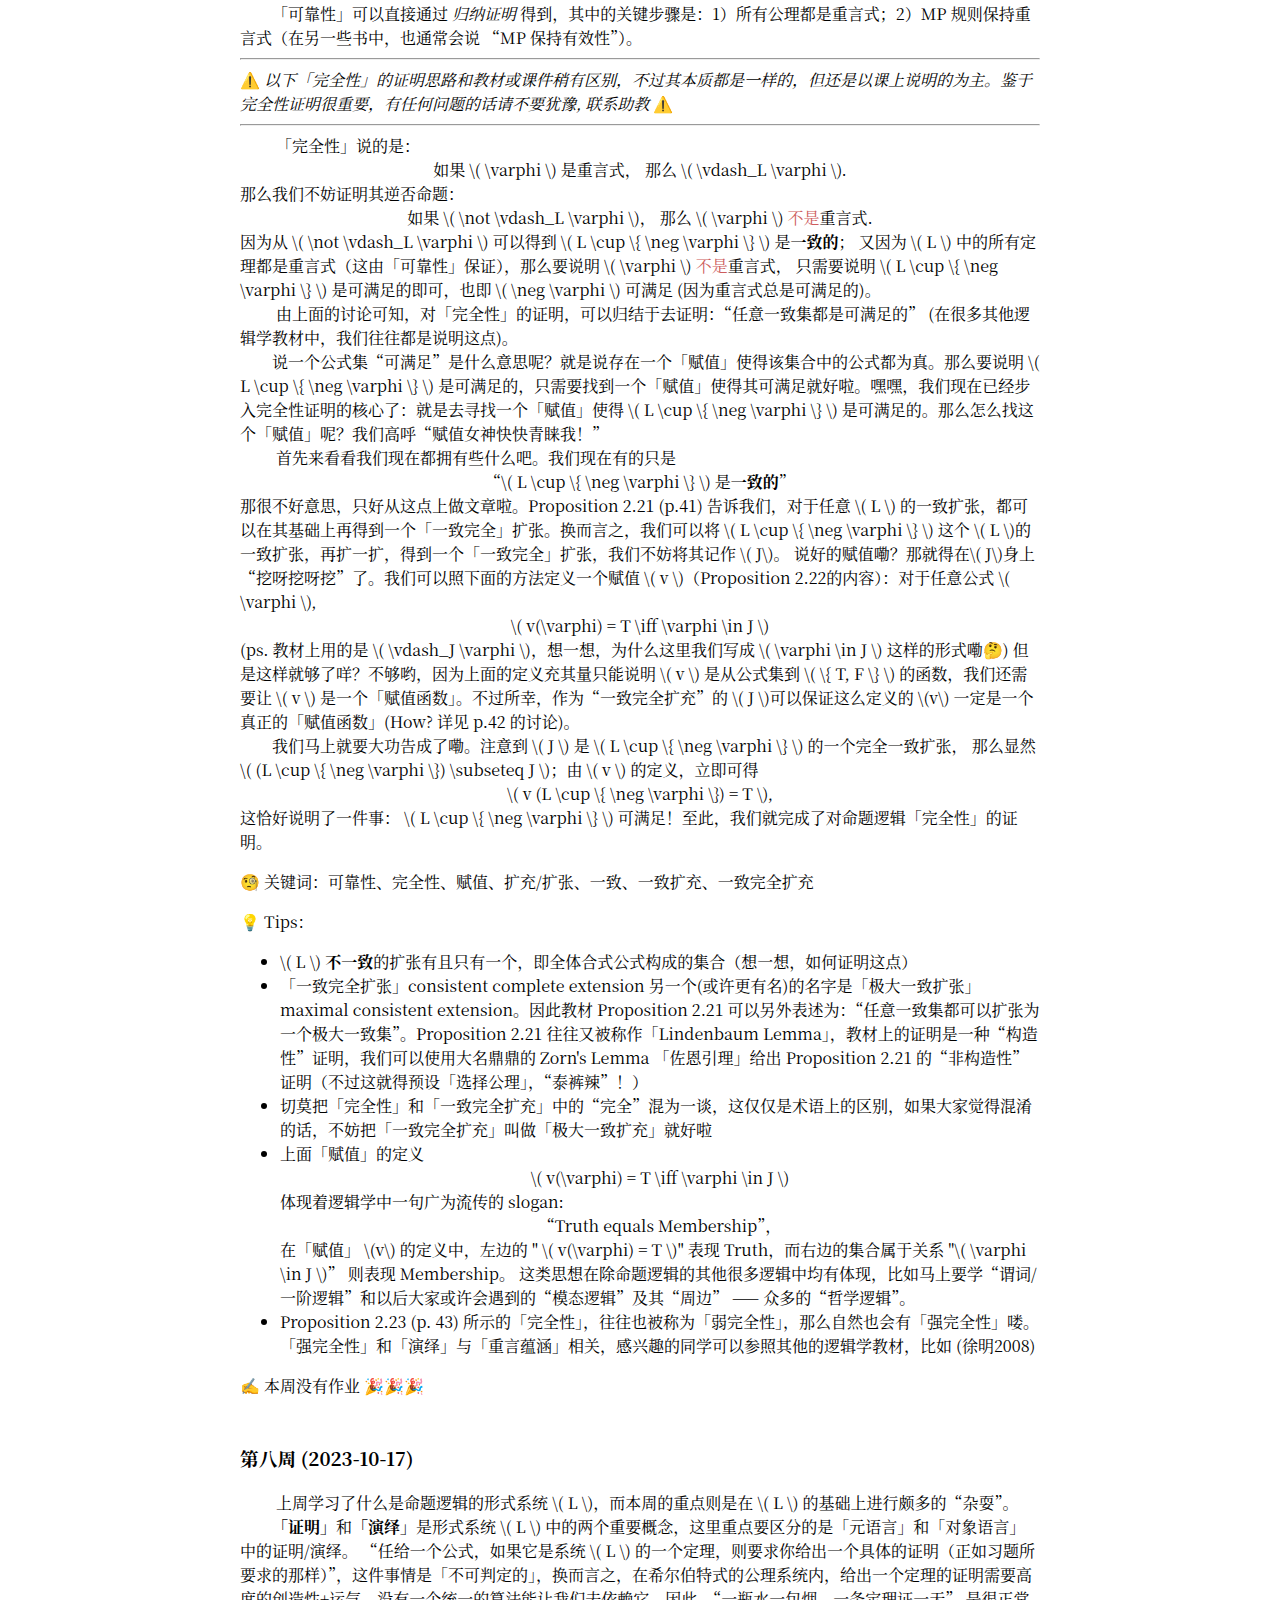
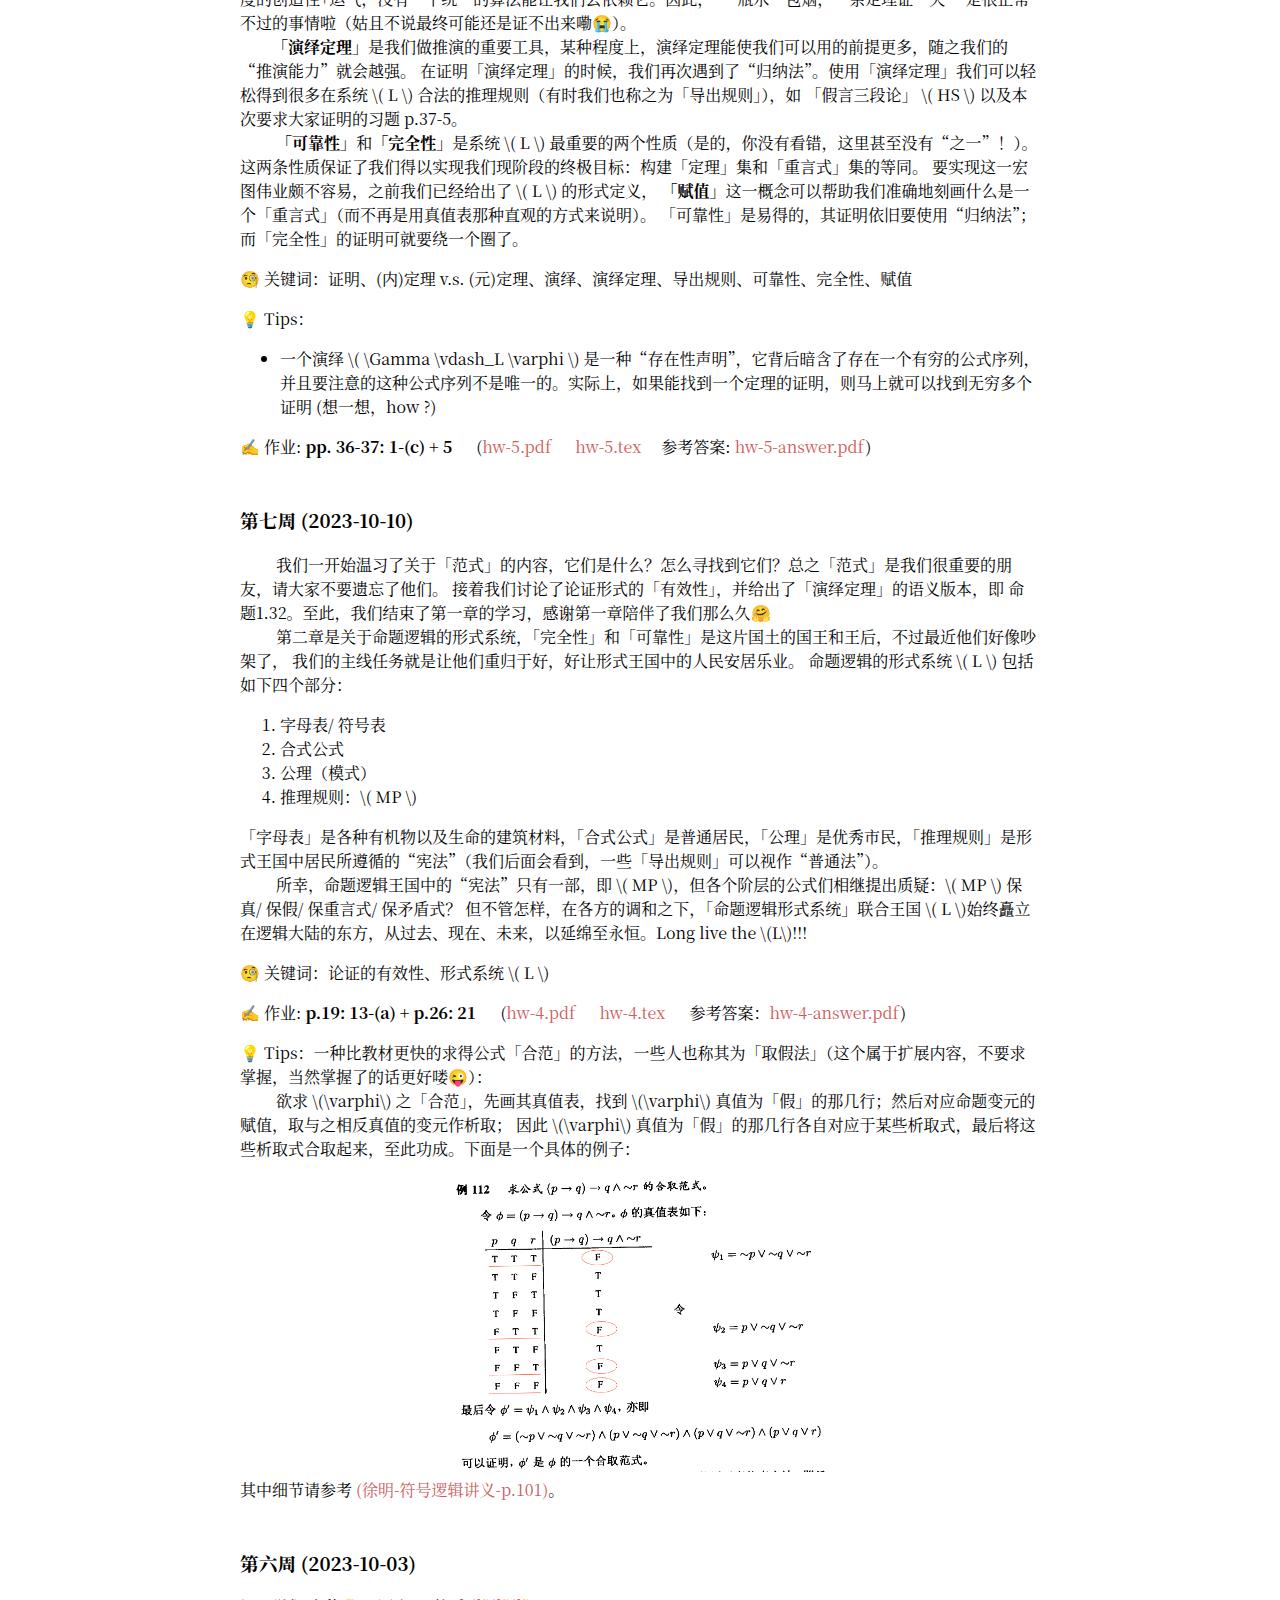
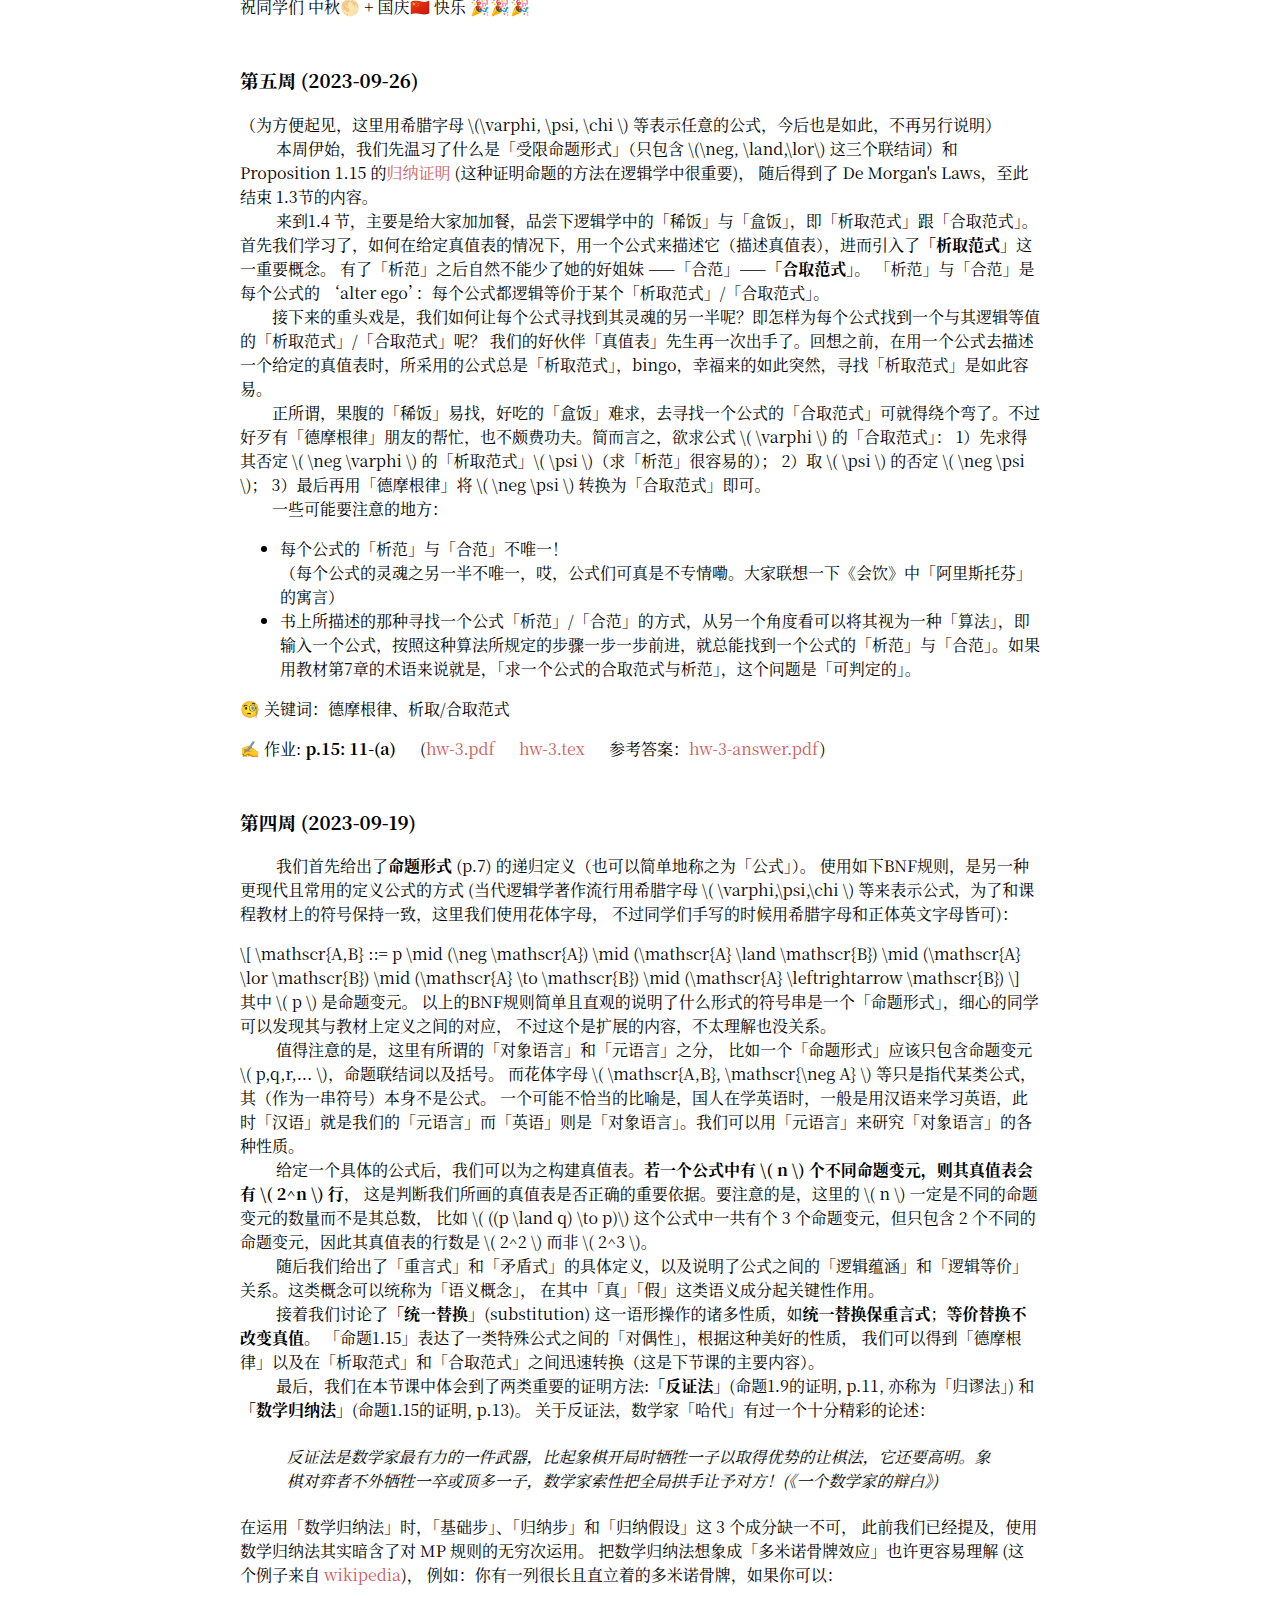
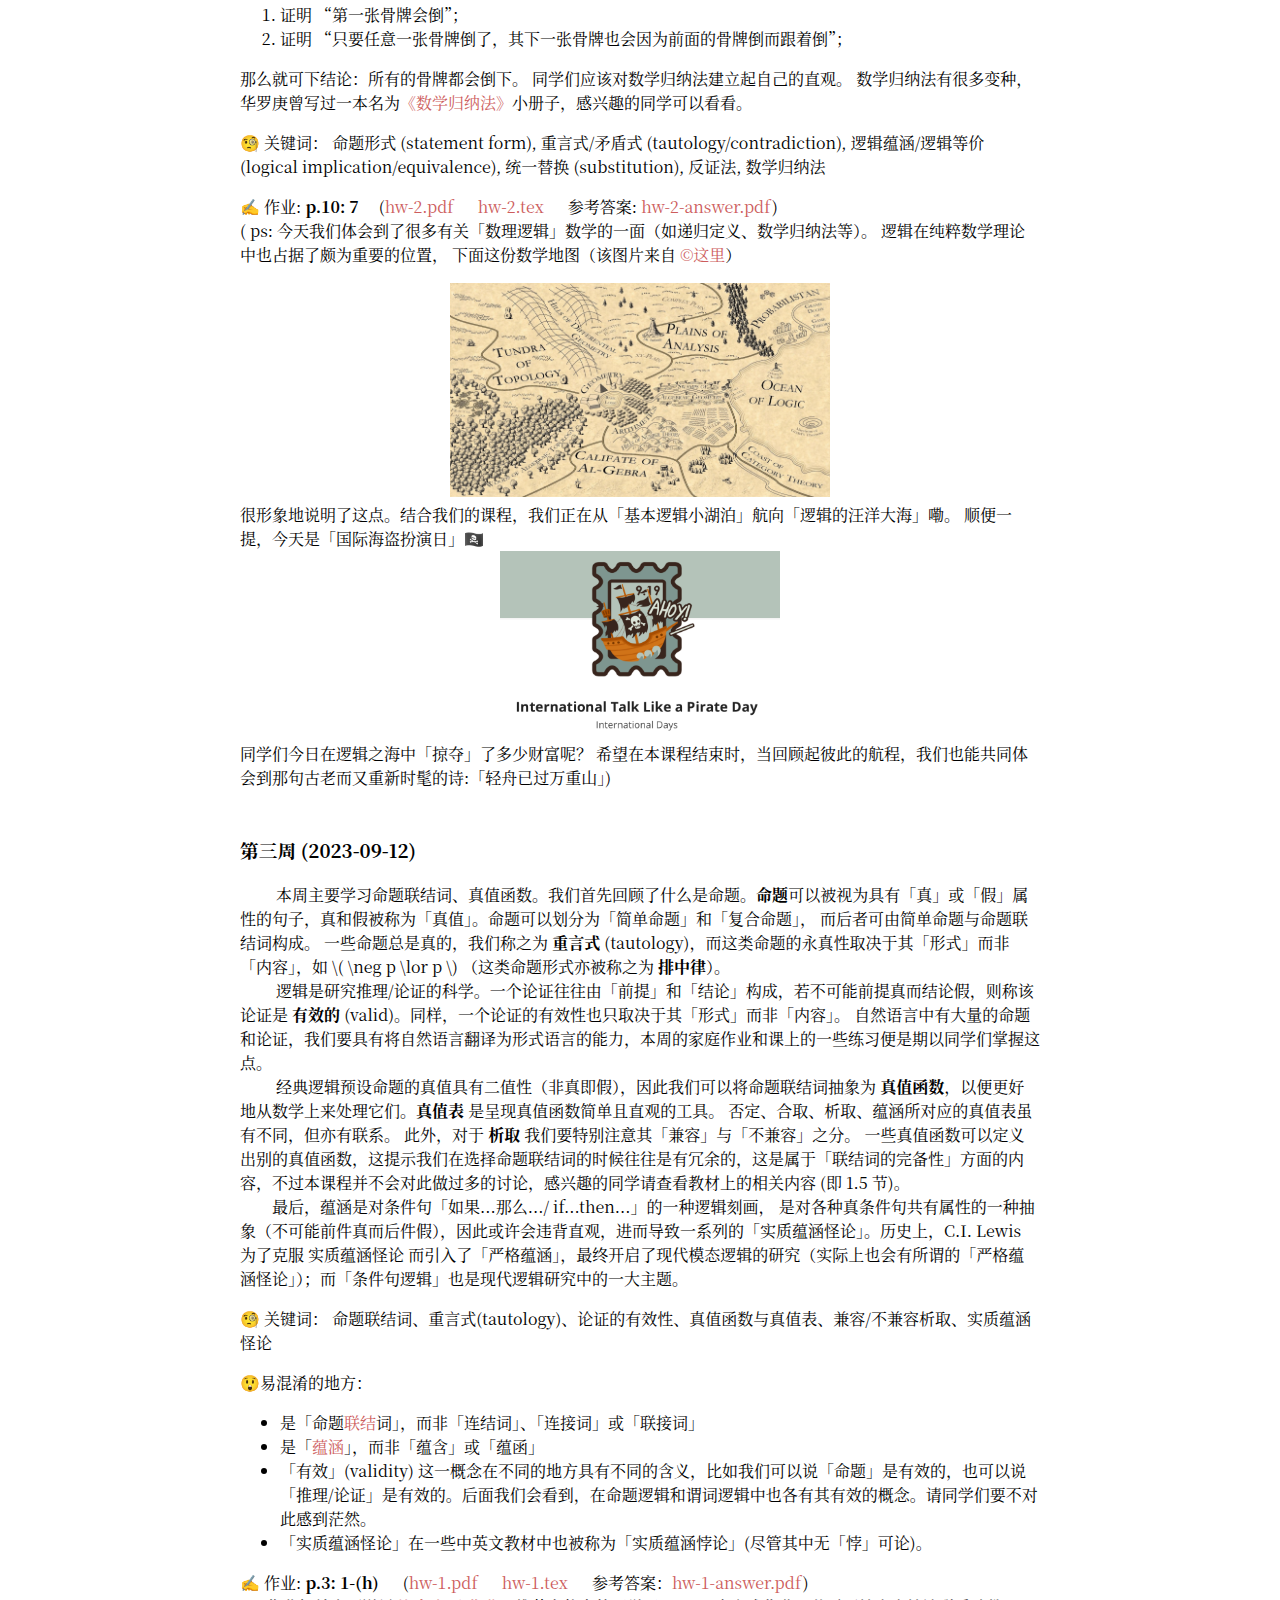
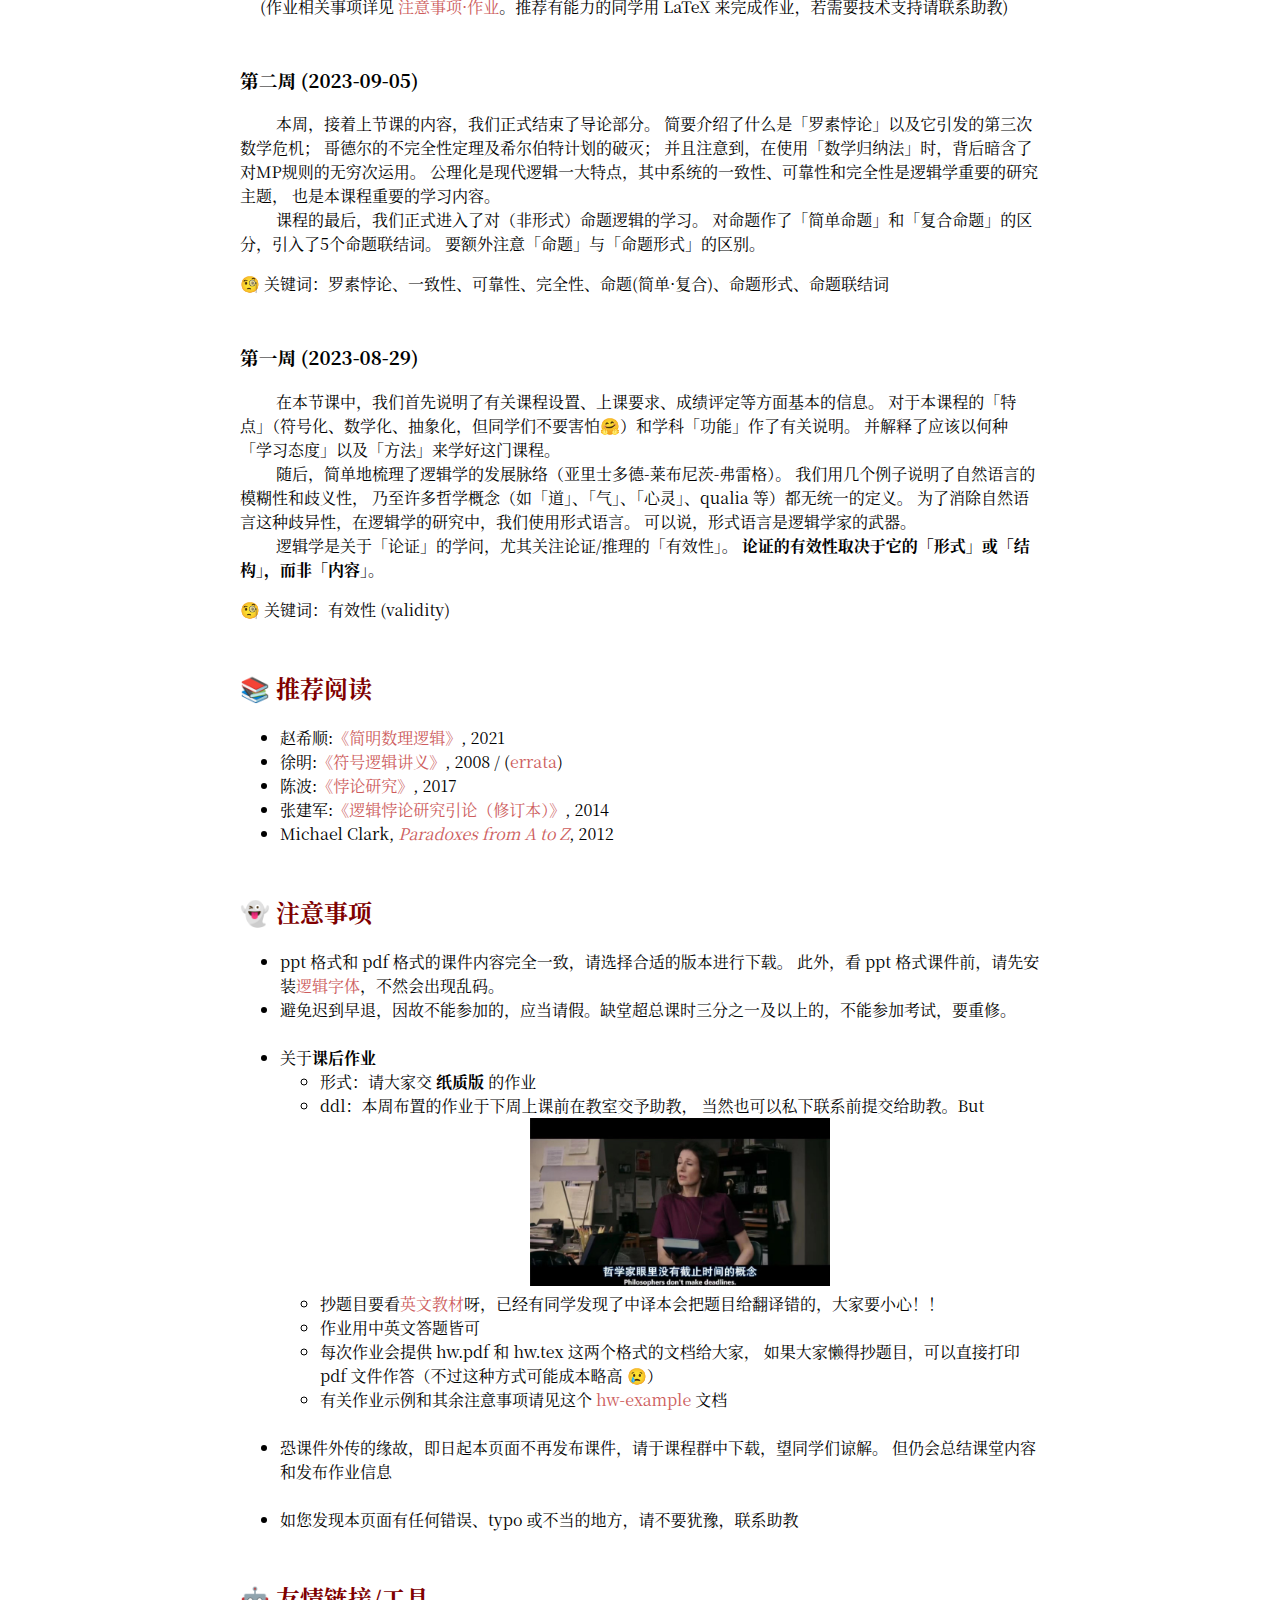
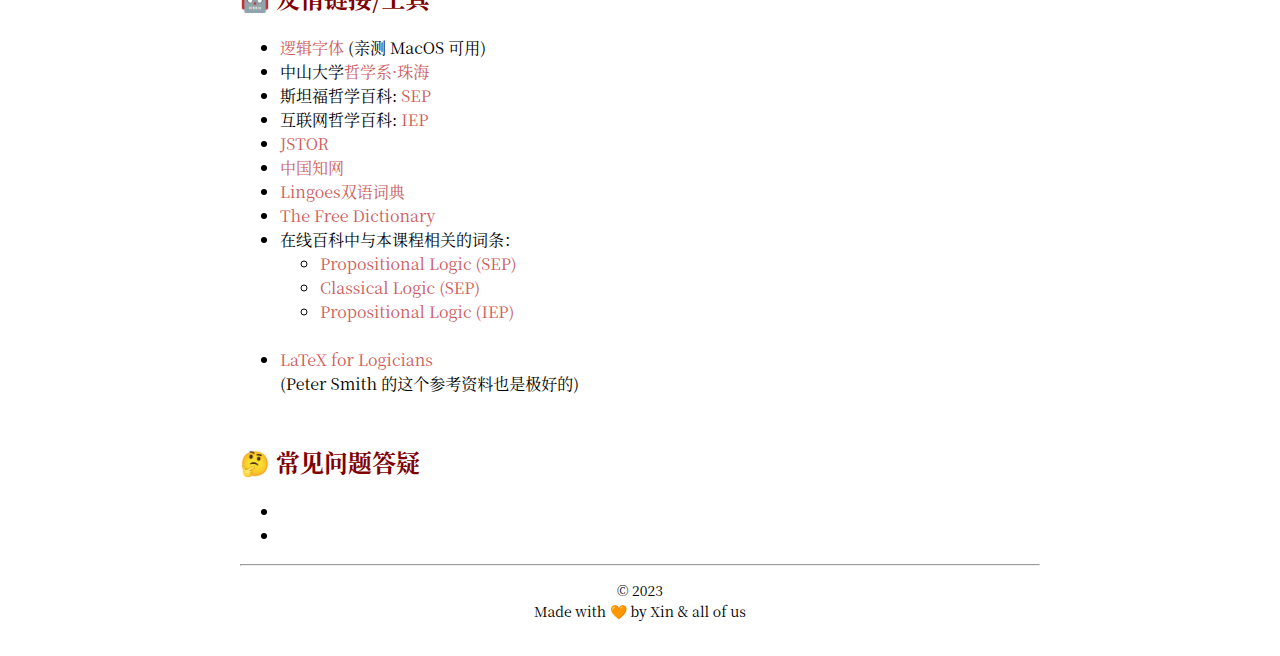
==== commit eac28da4: "post 期末考试安排" ====
--- a/index.html
+++ b/index.html
@@ -67,6 +67,20 @@
     </h1>
   </center>
 
+
+
+  <center>
+    <h4>*** 置顶 ***</h4>
+  </center>
+  ~_~ 本课程结课考试 (闭卷):
+  <br>
+  &emsp;&emsp; => 时间：2023-01-08 &emsp; 09:30-11:30
+  <br>
+  &emsp;&emsp; => 地点：教学楼·D309
+  <hr>
+
+
+  <br>
   大家新学期好呀 👏👏 欢迎选修数理逻辑课程，期待能和大家一起渡过这学期快乐的逻辑之旅 🎉🎉
 
   <div class="toc">
